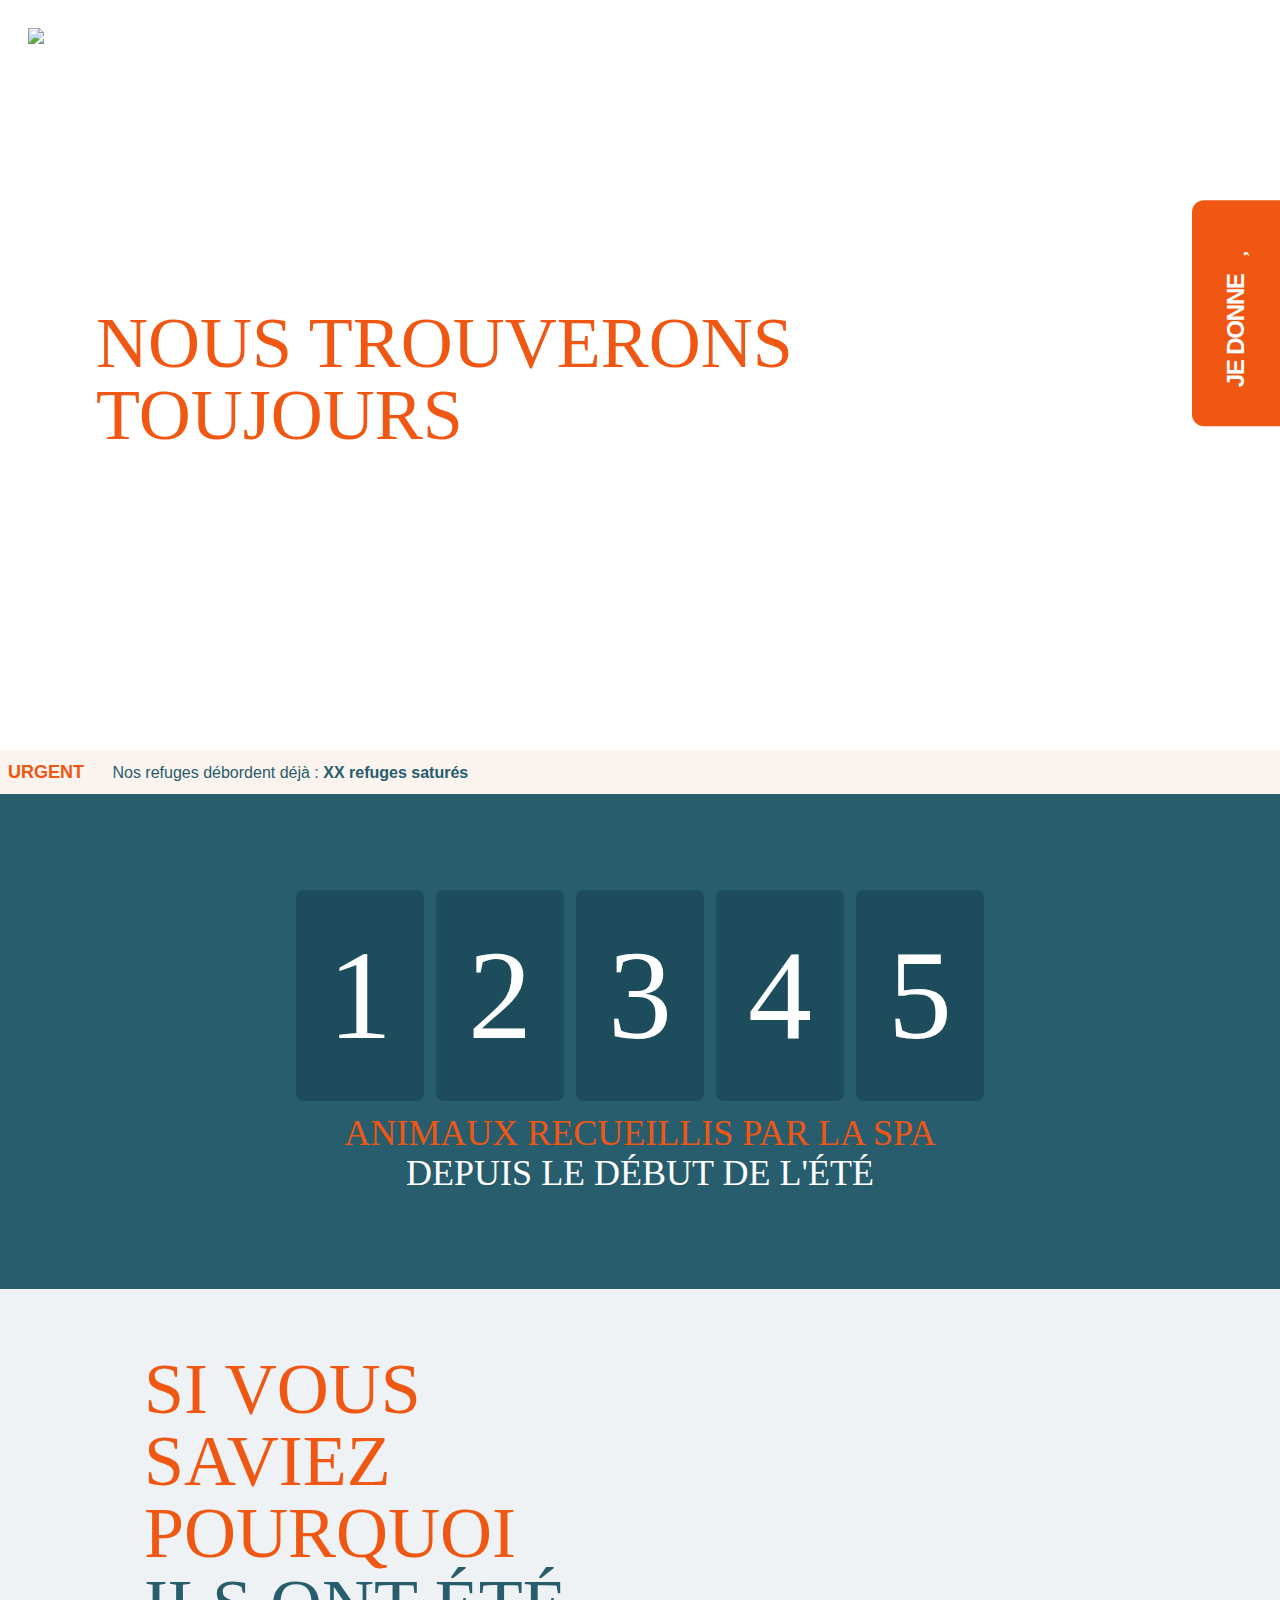
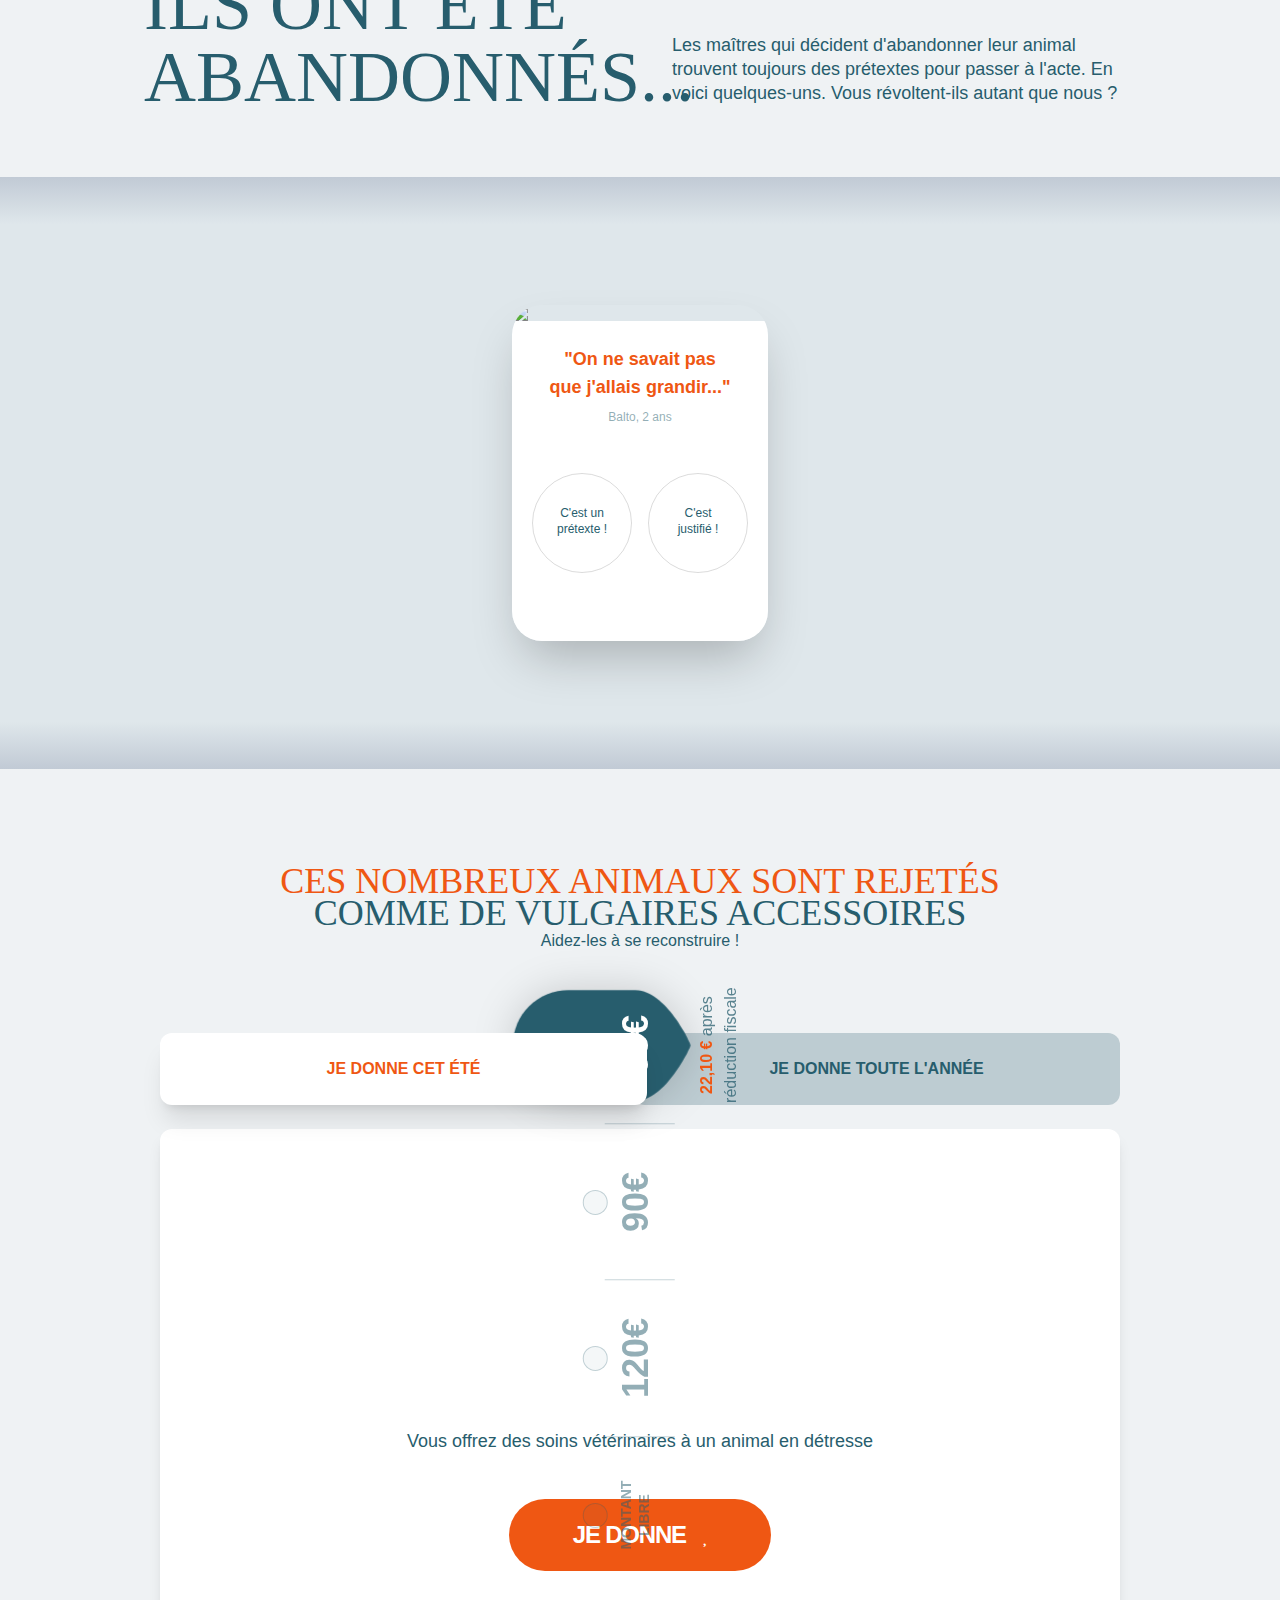
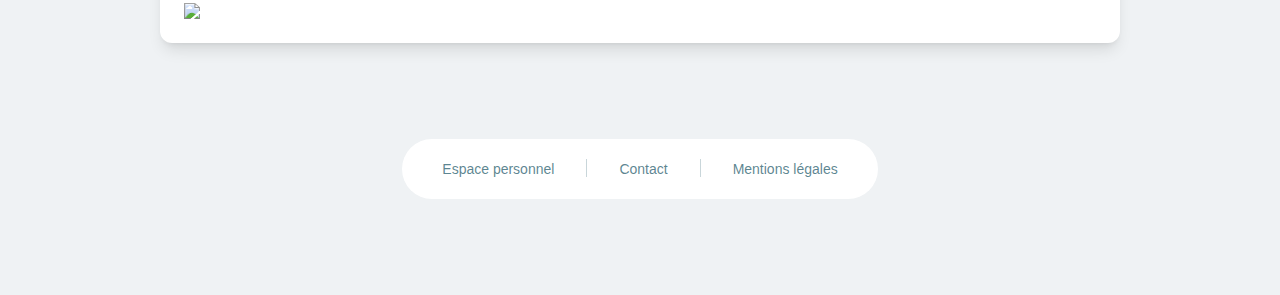
==== docs/index.html @ 30eb1ab7 "initi" ====
<!DOCTYPE html><html lang="fr"><head>
  <meta charset="utf-8">
  <title>La SPA - non à l'abandon</title>
  <base href="/stopabandon">
  <meta name="viewport" content="width=device-width, initial-scale=1">
  <meta name="description" content="« Il a grandi », « Il fait trop de bruit lorsque qu’il va dans sa litière », « il est moche »… Les maîtres qui abandonnent leur animal trouvent toujours des prétextes pour passer à l’acte. Vous révoltent-ils autant que nous ?">
  <link rel="canonical" href="https://lp.la-spa.fr/stopabandon">
  <link rel="icon" type="image/x-icon" href="stopabandon/assets/images/favicon.png">
  <!-- Google Tag Manager -->
  <script>(function(w,d,s,l,i){w[l]=w[l]||[];w[l].push({'gtm.start':
      new Date().getTime(),event:'gtm.js'});var f=d.getElementsByTagName(s)[0],
    j=d.createElement(s),dl=l!='dataLayer'?'&l='+l:'';j.async=true;j.src=
    'https://www.googletagmanager.com/gtm.js?id='+i+dl;f.parentNode.insertBefore(j,f);
  })(window,document,'script','dataLayer','GTM-5RFDKBW');</script>
  <!-- End Google Tag Manager -->
  <!-- Google Tag Manager (noscript) -->
  <noscript><iframe src="https://www.googletagmanager.com/ns.html?id=GTM-5RFDKBW"
                    height="0" width="0" style="display:none;visibility:hidden"></iframe></noscript>
  <!-- End Google Tag Manager (noscript) -->

  <link rel="preconnect" href="https://fonts.googleapis.com">
  <link rel="preconnect" href="https://fonts.gstatic.com" crossorigin="">
  <style type="text/css">@font-face{font-family:'Bebas Neue';font-style:normal;font-weight:400;font-display:swap;src:url(https://fonts.gstatic.com/s/bebasneue/v9/JTUSjIg69CK48gW7PXoo9WdhyyTh89ZNpQ.woff2) format('woff2');unicode-range:U+0100-024F, U+0259, U+1E00-1EFF, U+2020, U+20A0-20AB, U+20AD-20CF, U+2113, U+2C60-2C7F, U+A720-A7FF;}@font-face{font-family:'Bebas Neue';font-style:normal;font-weight:400;font-display:swap;src:url(https://fonts.gstatic.com/s/bebasneue/v9/JTUSjIg69CK48gW7PXoo9WlhyyTh89Y.woff2) format('woff2');unicode-range:U+0000-00FF, U+0131, U+0152-0153, U+02BB-02BC, U+02C6, U+02DA, U+02DC, U+2000-206F, U+2074, U+20AC, U+2122, U+2191, U+2193, U+2212, U+2215, U+FEFF, U+FFFD;}</style>
  <style type="text/css">@font-face{font-family:'Open Sans';font-style:normal;font-weight:400;font-stretch:100%;font-display:swap;src:url(https://fonts.gstatic.com/s/opensans/v29/memvYaGs126MiZpBA-UvWbX2vVnXBbObj2OVTSKmu0SC55K5gw.woff2) format('woff2');unicode-range:U+0460-052F, U+1C80-1C88, U+20B4, U+2DE0-2DFF, U+A640-A69F, U+FE2E-FE2F;}@font-face{font-family:'Open Sans';font-style:normal;font-weight:400;font-stretch:100%;font-display:swap;src:url(https://fonts.gstatic.com/s/opensans/v29/memvYaGs126MiZpBA-UvWbX2vVnXBbObj2OVTSumu0SC55K5gw.woff2) format('woff2');unicode-range:U+0400-045F, U+0490-0491, U+04B0-04B1, U+2116;}@font-face{font-family:'Open Sans';font-style:normal;font-weight:400;font-stretch:100%;font-display:swap;src:url(https://fonts.gstatic.com/s/opensans/v29/memvYaGs126MiZpBA-UvWbX2vVnXBbObj2OVTSOmu0SC55K5gw.woff2) format('woff2');unicode-range:U+1F00-1FFF;}@font-face{font-family:'Open Sans';font-style:normal;font-weight:400;font-stretch:100%;font-display:swap;src:url(https://fonts.gstatic.com/s/opensans/v29/memvYaGs126MiZpBA-UvWbX2vVnXBbObj2OVTSymu0SC55K5gw.woff2) format('woff2');unicode-range:U+0370-03FF;}@font-face{font-family:'Open Sans';font-style:normal;font-weight:400;font-stretch:100%;font-display:swap;src:url(https://fonts.gstatic.com/s/opensans/v29/memvYaGs126MiZpBA-UvWbX2vVnXBbObj2OVTS2mu0SC55K5gw.woff2) format('woff2');unicode-range:U+0590-05FF, U+200C-2010, U+20AA, U+25CC, U+FB1D-FB4F;}@font-face{font-family:'Open Sans';font-style:normal;font-weight:400;font-stretch:100%;font-display:swap;src:url(https://fonts.gstatic.com/s/opensans/v29/memvYaGs126MiZpBA-UvWbX2vVnXBbObj2OVTSCmu0SC55K5gw.woff2) format('woff2');unicode-range:U+0102-0103, U+0110-0111, U+0128-0129, U+0168-0169, U+01A0-01A1, U+01AF-01B0, U+1EA0-1EF9, U+20AB;}@font-face{font-family:'Open Sans';font-style:normal;font-weight:400;font-stretch:100%;font-display:swap;src:url(https://fonts.gstatic.com/s/opensans/v29/memvYaGs126MiZpBA-UvWbX2vVnXBbObj2OVTSGmu0SC55K5gw.woff2) format('woff2');unicode-range:U+0100-024F, U+0259, U+1E00-1EFF, U+2020, U+20A0-20AB, U+20AD-20CF, U+2113, U+2C60-2C7F, U+A720-A7FF;}@font-face{font-family:'Open Sans';font-style:normal;font-weight:400;font-stretch:100%;font-display:swap;src:url(https://fonts.gstatic.com/s/opensans/v29/memvYaGs126MiZpBA-UvWbX2vVnXBbObj2OVTS-mu0SC55I.woff2) format('woff2');unicode-range:U+0000-00FF, U+0131, U+0152-0153, U+02BB-02BC, U+02C6, U+02DA, U+02DC, U+2000-206F, U+2074, U+20AC, U+2122, U+2191, U+2193, U+2212, U+2215, U+FEFF, U+FFFD;}@font-face{font-family:'Open Sans';font-style:normal;font-weight:500;font-stretch:100%;font-display:swap;src:url(https://fonts.gstatic.com/s/opensans/v29/memvYaGs126MiZpBA-UvWbX2vVnXBbObj2OVTSKmu0SC55K5gw.woff2) format('woff2');unicode-range:U+0460-052F, U+1C80-1C88, U+20B4, U+2DE0-2DFF, U+A640-A69F, U+FE2E-FE2F;}@font-face{font-family:'Open Sans';font-style:normal;font-weight:500;font-stretch:100%;font-display:swap;src:url(https://fonts.gstatic.com/s/opensans/v29/memvYaGs126MiZpBA-UvWbX2vVnXBbObj2OVTSumu0SC55K5gw.woff2) format('woff2');unicode-range:U+0400-045F, U+0490-0491, U+04B0-04B1, U+2116;}@font-face{font-family:'Open Sans';font-style:normal;font-weight:500;font-stretch:100%;font-display:swap;src:url(https://fonts.gstatic.com/s/opensans/v29/memvYaGs126MiZpBA-UvWbX2vVnXBbObj2OVTSOmu0SC55K5gw.woff2) format('woff2');unicode-range:U+1F00-1FFF;}@font-face{font-family:'Open Sans';font-style:normal;font-weight:500;font-stretch:100%;font-display:swap;src:url(https://fonts.gstatic.com/s/opensans/v29/memvYaGs126MiZpBA-UvWbX2vVnXBbObj2OVTSymu0SC55K5gw.woff2) format('woff2');unicode-range:U+0370-03FF;}@font-face{font-family:'Open Sans';font-style:normal;font-weight:500;font-stretch:100%;font-display:swap;src:url(https://fonts.gstatic.com/s/opensans/v29/memvYaGs126MiZpBA-UvWbX2vVnXBbObj2OVTS2mu0SC55K5gw.woff2) format('woff2');unicode-range:U+0590-05FF, U+200C-2010, U+20AA, U+25CC, U+FB1D-FB4F;}@font-face{font-family:'Open Sans';font-style:normal;font-weight:500;font-stretch:100%;font-display:swap;src:url(https://fonts.gstatic.com/s/opensans/v29/memvYaGs126MiZpBA-UvWbX2vVnXBbObj2OVTSCmu0SC55K5gw.woff2) format('woff2');unicode-range:U+0102-0103, U+0110-0111, U+0128-0129, U+0168-0169, U+01A0-01A1, U+01AF-01B0, U+1EA0-1EF9, U+20AB;}@font-face{font-family:'Open Sans';font-style:normal;font-weight:500;font-stretch:100%;font-display:swap;src:url(https://fonts.gstatic.com/s/opensans/v29/memvYaGs126MiZpBA-UvWbX2vVnXBbObj2OVTSGmu0SC55K5gw.woff2) format('woff2');unicode-range:U+0100-024F, U+0259, U+1E00-1EFF, U+2020, U+20A0-20AB, U+20AD-20CF, U+2113, U+2C60-2C7F, U+A720-A7FF;}@font-face{font-family:'Open Sans';font-style:normal;font-weight:500;font-stretch:100%;font-display:swap;src:url(https://fonts.gstatic.com/s/opensans/v29/memvYaGs126MiZpBA-UvWbX2vVnXBbObj2OVTS-mu0SC55I.woff2) format('woff2');unicode-range:U+0000-00FF, U+0131, U+0152-0153, U+02BB-02BC, U+02C6, U+02DA, U+02DC, U+2000-206F, U+2074, U+20AC, U+2122, U+2191, U+2193, U+2212, U+2215, U+FEFF, U+FFFD;}@font-face{font-family:'Open Sans';font-style:normal;font-weight:600;font-stretch:100%;font-display:swap;src:url(https://fonts.gstatic.com/s/opensans/v29/memvYaGs126MiZpBA-UvWbX2vVnXBbObj2OVTSKmu0SC55K5gw.woff2) format('woff2');unicode-range:U+0460-052F, U+1C80-1C88, U+20B4, U+2DE0-2DFF, U+A640-A69F, U+FE2E-FE2F;}@font-face{font-family:'Open Sans';font-style:normal;font-weight:600;font-stretch:100%;font-display:swap;src:url(https://fonts.gstatic.com/s/opensans/v29/memvYaGs126MiZpBA-UvWbX2vVnXBbObj2OVTSumu0SC55K5gw.woff2) format('woff2');unicode-range:U+0400-045F, U+0490-0491, U+04B0-04B1, U+2116;}@font-face{font-family:'Open Sans';font-style:normal;font-weight:600;font-stretch:100%;font-display:swap;src:url(https://fonts.gstatic.com/s/opensans/v29/memvYaGs126MiZpBA-UvWbX2vVnXBbObj2OVTSOmu0SC55K5gw.woff2) format('woff2');unicode-range:U+1F00-1FFF;}@font-face{font-family:'Open Sans';font-style:normal;font-weight:600;font-stretch:100%;font-display:swap;src:url(https://fonts.gstatic.com/s/opensans/v29/memvYaGs126MiZpBA-UvWbX2vVnXBbObj2OVTSymu0SC55K5gw.woff2) format('woff2');unicode-range:U+0370-03FF;}@font-face{font-family:'Open Sans';font-style:normal;font-weight:600;font-stretch:100%;font-display:swap;src:url(https://fonts.gstatic.com/s/opensans/v29/memvYaGs126MiZpBA-UvWbX2vVnXBbObj2OVTS2mu0SC55K5gw.woff2) format('woff2');unicode-range:U+0590-05FF, U+200C-2010, U+20AA, U+25CC, U+FB1D-FB4F;}@font-face{font-family:'Open Sans';font-style:normal;font-weight:600;font-stretch:100%;font-display:swap;src:url(https://fonts.gstatic.com/s/opensans/v29/memvYaGs126MiZpBA-UvWbX2vVnXBbObj2OVTSCmu0SC55K5gw.woff2) format('woff2');unicode-range:U+0102-0103, U+0110-0111, U+0128-0129, U+0168-0169, U+01A0-01A1, U+01AF-01B0, U+1EA0-1EF9, U+20AB;}@font-face{font-family:'Open Sans';font-style:normal;font-weight:600;font-stretch:100%;font-display:swap;src:url(https://fonts.gstatic.com/s/opensans/v29/memvYaGs126MiZpBA-UvWbX2vVnXBbObj2OVTSGmu0SC55K5gw.woff2) format('woff2');unicode-range:U+0100-024F, U+0259, U+1E00-1EFF, U+2020, U+20A0-20AB, U+20AD-20CF, U+2113, U+2C60-2C7F, U+A720-A7FF;}@font-face{font-family:'Open Sans';font-style:normal;font-weight:600;font-stretch:100%;font-display:swap;src:url(https://fonts.gstatic.com/s/opensans/v29/memvYaGs126MiZpBA-UvWbX2vVnXBbObj2OVTS-mu0SC55I.woff2) format('woff2');unicode-range:U+0000-00FF, U+0131, U+0152-0153, U+02BB-02BC, U+02C6, U+02DA, U+02DC, U+2000-206F, U+2074, U+20AC, U+2122, U+2191, U+2193, U+2212, U+2215, U+FEFF, U+FFFD;}@font-face{font-family:'Open Sans';font-style:normal;font-weight:700;font-stretch:100%;font-display:swap;src:url(https://fonts.gstatic.com/s/opensans/v29/memvYaGs126MiZpBA-UvWbX2vVnXBbObj2OVTSKmu0SC55K5gw.woff2) format('woff2');unicode-range:U+0460-052F, U+1C80-1C88, U+20B4, U+2DE0-2DFF, U+A640-A69F, U+FE2E-FE2F;}@font-face{font-family:'Open Sans';font-style:normal;font-weight:700;font-stretch:100%;font-display:swap;src:url(https://fonts.gstatic.com/s/opensans/v29/memvYaGs126MiZpBA-UvWbX2vVnXBbObj2OVTSumu0SC55K5gw.woff2) format('woff2');unicode-range:U+0400-045F, U+0490-0491, U+04B0-04B1, U+2116;}@font-face{font-family:'Open Sans';font-style:normal;font-weight:700;font-stretch:100%;font-display:swap;src:url(https://fonts.gstatic.com/s/opensans/v29/memvYaGs126MiZpBA-UvWbX2vVnXBbObj2OVTSOmu0SC55K5gw.woff2) format('woff2');unicode-range:U+1F00-1FFF;}@font-face{font-family:'Open Sans';font-style:normal;font-weight:700;font-stretch:100%;font-display:swap;src:url(https://fonts.gstatic.com/s/opensans/v29/memvYaGs126MiZpBA-UvWbX2vVnXBbObj2OVTSymu0SC55K5gw.woff2) format('woff2');unicode-range:U+0370-03FF;}@font-face{font-family:'Open Sans';font-style:normal;font-weight:700;font-stretch:100%;font-display:swap;src:url(https://fonts.gstatic.com/s/opensans/v29/memvYaGs126MiZpBA-UvWbX2vVnXBbObj2OVTS2mu0SC55K5gw.woff2) format('woff2');unicode-range:U+0590-05FF, U+200C-2010, U+20AA, U+25CC, U+FB1D-FB4F;}@font-face{font-family:'Open Sans';font-style:normal;font-weight:700;font-stretch:100%;font-display:swap;src:url(https://fonts.gstatic.com/s/opensans/v29/memvYaGs126MiZpBA-UvWbX2vVnXBbObj2OVTSCmu0SC55K5gw.woff2) format('woff2');unicode-range:U+0102-0103, U+0110-0111, U+0128-0129, U+0168-0169, U+01A0-01A1, U+01AF-01B0, U+1EA0-1EF9, U+20AB;}@font-face{font-family:'Open Sans';font-style:normal;font-weight:700;font-stretch:100%;font-display:swap;src:url(https://fonts.gstatic.com/s/opensans/v29/memvYaGs126MiZpBA-UvWbX2vVnXBbObj2OVTSGmu0SC55K5gw.woff2) format('woff2');unicode-range:U+0100-024F, U+0259, U+1E00-1EFF, U+2020, U+20A0-20AB, U+20AD-20CF, U+2113, U+2C60-2C7F, U+A720-A7FF;}@font-face{font-family:'Open Sans';font-style:normal;font-weight:700;font-stretch:100%;font-display:swap;src:url(https://fonts.gstatic.com/s/opensans/v29/memvYaGs126MiZpBA-UvWbX2vVnXBbObj2OVTS-mu0SC55I.woff2) format('woff2');unicode-range:U+0000-00FF, U+0131, U+0152-0153, U+02BB-02BC, U+02C6, U+02DA, U+02DC, U+2000-206F, U+2074, U+20AC, U+2122, U+2191, U+2193, U+2212, U+2215, U+FEFF, U+FFFD;}</style>
  <style type="text/css">@font-face{font-family:'Material Icons';font-style:normal;font-weight:400;src:url(https://fonts.gstatic.com/s/materialicons/v128/flUhRq6tzZclQEJ-Vdg-IuiaDsNcIhQ8tQ.woff2) format('woff2');}.material-icons{font-family:'Material Icons';font-weight:normal;font-style:normal;font-size:24px;line-height:1;letter-spacing:normal;text-transform:none;display:inline-block;white-space:nowrap;word-wrap:normal;direction:ltr;-webkit-font-feature-settings:'liga';-webkit-font-smoothing:antialiased;}</style>

  <script>
    window.counterString='54321';
  </script>
<style>*,:before,:after{box-sizing:border-box;border-width:0;border-style:solid;border-color:#e5e7eb}:before,:after{--tw-content:""}html{line-height:1.5;-webkit-text-size-adjust:100%;tab-size:4;font-family:Open Sans,sans-serif}body{margin:0;line-height:inherit}*,:before,:after{--tw-translate-x:0;--tw-translate-y:0;--tw-rotate:0;--tw-skew-x:0;--tw-skew-y:0;--tw-scale-x:1;--tw-scale-y:1;--tw-pan-x: ;--tw-pan-y: ;--tw-pinch-zoom: ;--tw-scroll-snap-strictness:proximity;--tw-ordinal: ;--tw-slashed-zero: ;--tw-numeric-figure: ;--tw-numeric-spacing: ;--tw-numeric-fraction: ;--tw-ring-inset: ;--tw-ring-offset-width:0px;--tw-ring-offset-color:#fff;--tw-ring-color:rgb(59 130 246 / .5);--tw-ring-offset-shadow:0 0 #0000;--tw-ring-shadow:0 0 #0000;--tw-shadow:0 0 #0000;--tw-shadow-colored:0 0 #0000;--tw-blur: ;--tw-brightness: ;--tw-contrast: ;--tw-grayscale: ;--tw-hue-rotate: ;--tw-invert: ;--tw-saturate: ;--tw-sepia: ;--tw-drop-shadow: ;--tw-backdrop-blur: ;--tw-backdrop-brightness: ;--tw-backdrop-contrast: ;--tw-backdrop-grayscale: ;--tw-backdrop-hue-rotate: ;--tw-backdrop-invert: ;--tw-backdrop-opacity: ;--tw-backdrop-saturate: ;--tw-backdrop-sepia: }:root{--fa-font-brands:normal 400 1em/1 "Font Awesome 6 Brands"}@font-face{font-family:"Font Awesome 6 Brands";font-style:normal;font-weight:400;font-display:block;src:url(fa-brands-400.859fc3887485de84.woff2) format("woff2"),url(fa-brands-400.7fa789ab57acb632.ttf) format("truetype")}:root{--fa-font-regular:normal 400 1em/1 "Font Awesome 6 Free"}@font-face{font-family:"Font Awesome 6 Free";font-style:normal;font-weight:400;font-display:block;src:url(fa-regular-400.2ffd018f0eda6f7b.woff2) format("woff2"),url(fa-regular-400.da02cb7e372f16a2.ttf) format("truetype")}:root{--fa-font-solid:normal 900 1em/1 "Font Awesome 6 Free"}@font-face{font-family:"Font Awesome 6 Free";font-style:normal;font-weight:900;font-display:block;src:url(fa-solid-900.40ddefd79fe7af45.woff2) format("woff2"),url(fa-solid-900.3a463ec33b4fe9f7.ttf) format("truetype")}</style><style>*,:before,:after{box-sizing:border-box;border-width:0;border-style:solid;border-color:#e5e7eb}:before,:after{--tw-content:""}html{line-height:1.5;-webkit-text-size-adjust:100%;tab-size:4;font-family:Open Sans,sans-serif}body{margin:0;line-height:inherit}h1{font-size:inherit;font-weight:inherit}a{color:inherit;text-decoration:inherit}button{font-family:inherit;font-size:100%;line-height:inherit;color:inherit;margin:0;padding:0}button{text-transform:none}button{-webkit-appearance:button;background-color:transparent;background-image:none}h1{margin:0}button{cursor:pointer}img,svg{display:block;vertical-align:middle}img{max-width:100%;height:auto}*,:before,:after{--tw-translate-x:0;--tw-translate-y:0;--tw-rotate:0;--tw-skew-x:0;--tw-skew-y:0;--tw-scale-x:1;--tw-scale-y:1;--tw-pan-x: ;--tw-pan-y: ;--tw-pinch-zoom: ;--tw-scroll-snap-strictness:proximity;--tw-ordinal: ;--tw-slashed-zero: ;--tw-numeric-figure: ;--tw-numeric-spacing: ;--tw-numeric-fraction: ;--tw-ring-inset: ;--tw-ring-offset-width:0px;--tw-ring-offset-color:#fff;--tw-ring-color:rgb(59 130 246 / .5);--tw-ring-offset-shadow:0 0 #0000;--tw-ring-shadow:0 0 #0000;--tw-shadow:0 0 #0000;--tw-shadow-colored:0 0 #0000;--tw-blur: ;--tw-brightness: ;--tw-contrast: ;--tw-grayscale: ;--tw-hue-rotate: ;--tw-invert: ;--tw-saturate: ;--tw-sepia: ;--tw-drop-shadow: ;--tw-backdrop-blur: ;--tw-backdrop-brightness: ;--tw-backdrop-contrast: ;--tw-backdrop-grayscale: ;--tw-backdrop-hue-rotate: ;--tw-backdrop-invert: ;--tw-backdrop-opacity: ;--tw-backdrop-saturate: ;--tw-backdrop-sepia: }.container{width:100%}@media (min-width: 640px){.container{max-width:640px}}@media (min-width: 768px){.container{max-width:768px}}@media (min-width: 1024px){.container{max-width:1024px}}@media (min-width: 1280px){.container{max-width:1280px}}@media (min-width: 1536px){.container{max-width:1536px}}.fixed{position:fixed}.absolute{position:absolute}.relative{position:relative}.bottom-0{bottom:0px}.mx-3{margin-left:.75rem;margin-right:.75rem}.mx-5{margin-left:1.25rem;margin-right:1.25rem}.mx-auto{margin-left:auto;margin-right:auto}.mb-2{margin-bottom:.5rem}.mb-3{margin-bottom:.75rem}.mb-1{margin-bottom:.25rem}.mb-0{margin-bottom:0}.mb-5{margin-bottom:1.25rem}.mb-6{margin-bottom:1.5rem}.mb-7{margin-bottom:1.75rem}.mt-4{margin-top:1rem}.mb-8{margin-bottom:2rem}.mr-4{margin-right:1rem}.ml-1{margin-left:.25rem}.mb-12{margin-bottom:3rem}.mb-4{margin-bottom:1rem}.block{display:block}.flex{display:flex}.hidden{display:none}.h-80{height:20rem}.h-48{height:12rem}.h-1\/2{height:50%}.w-64{width:16rem}.w-full{width:100%}.w-14{width:3.5rem}.w-3\/4{width:75%}.rotate-90{--tw-rotate:90deg;transform:translate(var(--tw-translate-x),var(--tw-translate-y)) rotate(var(--tw-rotate)) skew(var(--tw-skew-x)) skewY(var(--tw-skew-y)) scaleX(var(--tw-scale-x)) scaleY(var(--tw-scale-y))}.-rotate-180{--tw-rotate:-180deg;transform:translate(var(--tw-translate-x),var(--tw-translate-y)) rotate(var(--tw-rotate)) skew(var(--tw-skew-x)) skewY(var(--tw-skew-y)) scaleX(var(--tw-scale-x)) scaleY(var(--tw-scale-y))}.-rotate-90{--tw-rotate:-90deg;transform:translate(var(--tw-translate-x),var(--tw-translate-y)) rotate(var(--tw-rotate)) skew(var(--tw-skew-x)) skewY(var(--tw-skew-y)) scaleX(var(--tw-scale-x)) scaleY(var(--tw-scale-y))}.cursor-pointer{cursor:pointer}.flex-col{flex-direction:column}.items-start{align-items:flex-start}.items-end{align-items:flex-end}.items-center{align-items:center}.justify-start{justify-content:flex-start}.justify-end{justify-content:flex-end}.justify-center{justify-content:center}.justify-between{justify-content:space-between}.gap-2{gap:.5rem}.space-x-4>:not([hidden])~:not([hidden]){--tw-space-x-reverse:0;margin-right:calc(1rem * var(--tw-space-x-reverse));margin-left:calc(1rem * calc(1 - var(--tw-space-x-reverse)))}.space-y-2>:not([hidden])~:not([hidden]){--tw-space-y-reverse:0;margin-top:calc(.5rem * calc(1 - var(--tw-space-y-reverse)));margin-bottom:calc(.5rem * var(--tw-space-y-reverse))}.self-start{align-self:flex-start}.overflow-hidden{overflow:hidden}.overflow-x-auto{overflow-x:auto}.whitespace-nowrap{white-space:nowrap}.whitespace-pre{white-space:pre}.rounded-large{border-radius:30px}.rounded-lg{border-radius:.5rem}.rounded-full{border-radius:9999px}.rounded-xl{border-radius:.75rem}.rounded-r-xl{border-top-right-radius:.75rem;border-bottom-right-radius:.75rem}.rounded-t-xl{border-top-left-radius:.75rem;border-top-right-radius:.75rem}.border{border-width:1px}.border-border\/25{border-color:#70707040}.border-blue\/25{border-color:#275d6d40}.bg-white{--tw-bg-opacity:1;background-color:rgb(255 255 255 / var(--tw-bg-opacity))}.bg-blue{--tw-bg-opacity:1;background-color:rgb(39 93 109 / var(--tw-bg-opacity))}.bg-card-section{--tw-bg-opacity:1;background-color:rgb(223 231 235 / var(--tw-bg-opacity))}.bg-counter-unit{--tw-bg-opacity:1;background-color:rgb(29 77 92 / var(--tw-bg-opacity))}.bg-why{--tw-bg-opacity:1;background-color:rgb(239 242 244 / var(--tw-bg-opacity))}.bg-blue\/25{background-color:#275d6d40}.bg-blue\/5{background-color:#275d6d0d}.bg-orange{--tw-bg-opacity:1;background-color:rgb(239 87 19 / var(--tw-bg-opacity))}.bg-banner{--tw-bg-opacity:1;background-color:rgb(251 243 238 / var(--tw-bg-opacity))}.bg-cover{background-size:cover}.bg-center{background-position:center}.bg-no-repeat{background-repeat:no-repeat}.p-5{padding:1.25rem}.p-6{padding:1.5rem}.py-6{padding-top:1.5rem;padding-bottom:1.5rem}.px-12{padding-left:3rem;padding-right:3rem}.px-6{padding-left:1.5rem;padding-right:1.5rem}.py-32{padding-top:8rem;padding-bottom:8rem}.py-24{padding-top:6rem;padding-bottom:6rem}.px-4{padding-left:1rem;padding-right:1rem}.py-3{padding-top:.75rem;padding-bottom:.75rem}.px-16{padding-left:4rem;padding-right:4rem}.py-5{padding-top:1.25rem;padding-bottom:1.25rem}.px-8{padding-left:2rem;padding-right:2rem}.py-4{padding-top:1rem;padding-bottom:1rem}.py-2{padding-top:.5rem;padding-bottom:.5rem}.py-16{padding-top:4rem;padding-bottom:4rem}.px-2{padding-left:.5rem;padding-right:.5rem}.py-12{padding-top:3rem;padding-bottom:3rem}.pt-12{padding-top:3rem}.pt-6{padding-top:1.5rem}.pt-8{padding-top:2rem}.pb-6{padding-bottom:1.5rem}.pb-24{padding-bottom:6rem}.pb-1{padding-bottom:.25rem}.pr-5{padding-right:1.25rem}.pb-4{padding-bottom:1rem}.pl-24{padding-left:6rem}.text-center{text-align:center}.align-text-bottom{vertical-align:text-bottom}.text-lg{font-size:1.125rem;line-height:1.75rem}.text-xs{font-size:.75rem;line-height:1rem}.text-2xl{font-size:1.5rem;line-height:2rem}.text-7xl{font-size:4.5rem;line-height:1}.text-4xl{font-size:2.25rem;line-height:2.5rem}.text-sm{font-size:.875rem;line-height:1.25rem}.text-5xl{font-size:3rem;line-height:1}.font-bold{font-weight:700}.font-light{font-weight:300}.font-medium{font-weight:500}.uppercase{text-transform:uppercase}.leading-3{line-height:.75rem}.leading-none{line-height:1}.leading-tight{line-height:1.25}.leading-8{line-height:2rem}.leading-10{line-height:2.5rem}.leading-6{line-height:1.5rem}.tracking-tighter{letter-spacing:-.05em}.text-orange{--tw-text-opacity:1;color:rgb(239 87 19 / var(--tw-text-opacity))}.text-border{--tw-text-opacity:1;color:rgb(112 112 112 / var(--tw-text-opacity))}.text-blue\/50{color:#275d6d80}.text-blue{--tw-text-opacity:1;color:rgb(39 93 109 / var(--tw-text-opacity))}.text-white{--tw-text-opacity:1;color:rgb(255 255 255 / var(--tw-text-opacity))}.text-blue\/75{color:#275d6dbf}.text-facebook{--tw-text-opacity:1;color:rgb(59 89 152 / var(--tw-text-opacity))}.text-twitter{--tw-text-opacity:1;color:rgb(0 172 238 / var(--tw-text-opacity))}.text-whatsapp{--tw-text-opacity:1;color:rgb(37 211 102 / var(--tw-text-opacity))}.opacity-0{opacity:0}.shadow-2xl{--tw-shadow:0 25px 50px -12px rgb(0 0 0 / .25);--tw-shadow-colored:0 25px 50px -12px var(--tw-shadow-color);box-shadow:var(--tw-ring-offset-shadow, 0 0 #0000),var(--tw-ring-shadow, 0 0 #0000),var(--tw-shadow)}.shadow-lg{--tw-shadow:0 10px 15px -3px rgb(0 0 0 / .1), 0 4px 6px -4px rgb(0 0 0 / .1);--tw-shadow-colored:0 10px 15px -3px var(--tw-shadow-color), 0 4px 6px -4px var(--tw-shadow-color);box-shadow:var(--tw-ring-offset-shadow, 0 0 #0000),var(--tw-ring-shadow, 0 0 #0000),var(--tw-shadow)}.shadow-xl{--tw-shadow:0 20px 25px -5px rgb(0 0 0 / .1), 0 8px 10px -6px rgb(0 0 0 / .1);--tw-shadow-colored:0 20px 25px -5px var(--tw-shadow-color), 0 8px 10px -6px var(--tw-shadow-color);box-shadow:var(--tw-ring-offset-shadow, 0 0 #0000),var(--tw-ring-shadow, 0 0 #0000),var(--tw-shadow)}.drop-shadow-lg{--tw-drop-shadow:drop-shadow(0 10px 8px rgb(0 0 0 / .04)) drop-shadow(0 4px 3px rgb(0 0 0 / .1));filter:var(--tw-blur) var(--tw-brightness) var(--tw-contrast) var(--tw-grayscale) var(--tw-hue-rotate) var(--tw-invert) var(--tw-saturate) var(--tw-sepia) var(--tw-drop-shadow)}.fa-solid,.fa-regular,.fa-brands{-moz-osx-font-smoothing:grayscale;-webkit-font-smoothing:antialiased;display:var(--fa-display, inline-block);font-style:normal;font-feature-settings:normal;font-variant:normal;line-height:1;text-rendering:auto}.fa-2x{font-size:2em}.fa-3x{font-size:3em}.fa-4x{font-size:4em}.fa-beat{animation-name:fa-beat;animation-delay:var(--fa-animation-delay, 0);animation-direction:var(--fa-animation-direction, normal);animation-duration:var(--fa-animation-duration, 1s);animation-iteration-count:var(--fa-animation-iteration-count, infinite);animation-timing-function:var(--fa-animation-timing, ease-in-out)}@media (prefers-reduced-motion: reduce){.fa-beat{animation-delay:-1ms;animation-duration:1ms;animation-iteration-count:1;transition-delay:0s;transition-duration:0s}}@keyframes fa-beat{0%,90%{transform:scale(1)}45%{transform:scale(var(--fa-beat-scale, 1.25))}}.fa-rotate-90{transform:rotate(90deg)}.fa-stack{display:inline-block;height:2em;line-height:2em;position:relative;vertical-align:middle;width:2.5em}.fa-stack-1x,.fa-stack-2x{left:0;position:absolute;text-align:center;width:100%;z-index:var(--fa-stack-z-index, auto)}.fa-stack-1x{line-height:inherit}.fa-stack-2x{font-size:2em}.fa-inverse{color:var(--fa-inverse, #fff)}.fa-circle:before{content:"\f111"}.fa-circle-dot:before{content:"\f192"}.fa-circle-play:before{content:"\f144"}.fa-heart:before{content:"\f004"}.fa-phone:before{content:"\f095"}.fa-share:before{content:"\f064"}:root{--fa-font-brands:normal 400 1em/1 "Font Awesome 6 Brands"}@font-face{font-family:"Font Awesome 6 Brands";font-style:normal;font-weight:400;font-display:block;src:url(fa-brands-400.859fc3887485de84.woff2) format("woff2"),url(fa-brands-400.7fa789ab57acb632.ttf) format("truetype")}.fa-brands{font-family:"Font Awesome 6 Brands";font-weight:400}.fa-facebook-f:before{content:"\f39e"}.fa-twitter:before{content:"\f099"}:root{--fa-font-regular:normal 400 1em/1 "Font Awesome 6 Free"}@font-face{font-family:"Font Awesome 6 Free";font-style:normal;font-weight:400;font-display:block;src:url(fa-regular-400.2ffd018f0eda6f7b.woff2) format("woff2"),url(fa-regular-400.da02cb7e372f16a2.ttf) format("truetype")}.fa-regular{font-family:"Font Awesome 6 Free";font-weight:400}:root{--fa-font-solid:normal 900 1em/1 "Font Awesome 6 Free"}@font-face{font-family:"Font Awesome 6 Free";font-style:normal;font-weight:900;font-display:block;src:url(fa-solid-900.40ddefd79fe7af45.woff2) format("woff2"),url(fa-solid-900.3a463ec33b4fe9f7.ttf) format("truetype")}.fa-solid{font-family:"Font Awesome 6 Free";font-weight:900}.font-bebas{font-family:Bebas Neue,cursive}.text-7xl{line-height:.9!important}@media (min-width: 768px){.md\:right-0{right:0px}.md\:mx-8{margin-left:2rem;margin-right:2rem}.md\:mb-10{margin-bottom:2.5rem}.md\:mb-20{margin-bottom:5rem}.md\:mb-0{margin-bottom:0}.md\:mb-2{margin-bottom:.5rem}.md\:block{display:block}.md\:flex{display:flex}.md\:hidden{display:none}.md\:h-full{height:100%}.md\:w-16{width:4rem}.md\:w-1\/2{width:50%}.md\:w-64{width:16rem}.md\:rotate-0{--tw-rotate:0deg;transform:translate(var(--tw-translate-x),var(--tw-translate-y)) rotate(var(--tw-rotate)) skew(var(--tw-skew-x)) skewY(var(--tw-skew-y)) scaleX(var(--tw-scale-x)) scaleY(var(--tw-scale-y))}.md\:flex-col{flex-direction:column}.md\:items-end{align-items:flex-end}.md\:justify-center{justify-content:center}.md\:gap-3{gap:.75rem}.md\:whitespace-nowrap{white-space:nowrap}.md\:p-7{padding:1.75rem}.md\:px-0{padding-left:0;padding-right:0}.md\:px-8{padding-left:2rem;padding-right:2rem}.md\:py-12{padding-top:3rem;padding-bottom:3rem}.md\:px-10{padding-left:2.5rem;padding-right:2.5rem}.md\:py-5{padding-top:1.25rem;padding-bottom:1.25rem}.md\:px-7{padding-left:1.75rem;padding-right:1.75rem}.md\:px-16{padding-left:4rem;padding-right:4rem}.md\:py-6{padding-top:1.5rem;padding-bottom:1.5rem}.md\:px-12{padding-left:3rem;padding-right:3rem}.md\:px-40{padding-left:10rem;padding-right:10rem}.md\:py-24{padding-top:6rem;padding-bottom:6rem}.md\:py-16{padding-top:4rem;padding-bottom:4rem}.md\:pl-8{padding-left:2rem}.md\:text-4xl{font-size:2.25rem;line-height:2.5rem}.md\:text-9xl{font-size:8rem;line-height:1}.md\:text-sm{font-size:.875rem;line-height:1.25rem}.md\:text-2xl{font-size:1.5rem;line-height:2rem}.md\:text-xl{font-size:1.25rem;line-height:1.75rem}.md\:text-7xl{font-size:4.5rem;line-height:1}.md\:font-bold{font-weight:700}}@media (min-width: 1024px){.lg\:px-36{padding-left:9rem;padding-right:9rem}}@media (min-width: 1280px){.xl\:w-full{width:100%}}@media (min-width: 1536px){.\32xl\:container{width:100%}@media (min-width: 640px){.\32xl\:container{max-width:640px}}@media (min-width: 768px){.\32xl\:container{max-width:768px}}@media (min-width: 1024px){.\32xl\:container{max-width:1024px}}@media (min-width: 1280px){.\32xl\:container{max-width:1280px}}@media (min-width: 1536px){.\32xl\:container{max-width:1536px}}.\32xl\:mx-auto{margin-left:auto;margin-right:auto}}</style><link rel="stylesheet" href="stopabandon/styles.a855b52943a25cdc.css" media="print" onload="this.media='all'"><noscript><link rel="stylesheet" href="stopabandon/styles.a855b52943a25cdc.css"></noscript><style ng-transition="serverApp"></style><style ng-transition="serverApp">.bg-header[_ngcontent-sc17]{background-image:url(bg-hero.d6fde23f1f4956dc.jpg);background-position:center center;background-size:cover;background-repeat:no-repeat;height:750px}.z-index-up[_ngcontent-sc17]{z-index:1100}</style><style ng-transition="serverApp">.bg-hero[_ngcontent-sc48]{background-image:linear-gradient(180deg,rgba(39,93,109,0) 0%,rgba(39,93,109,.2) 40%,rgba(39,93,109,.5) 60%,rgba(39,93,109,.95) 100%),url(bg-hero.d6fde23f1f4956dc.jpg);height:100vh}@media (min-width: 768px){.bg-hero[_ngcontent-sc48]{background-image:url(bg-hero.d6fde23f1f4956dc.jpg);height:750px}}</style><style ng-transition="serverApp">.btn-width[_ngcontent-sc49]{width:55%}.vertical-text[_ngcontent-sc49]{writing-mode:vertical-lr;transform:rotate(180deg)}@media (min-width: 768px){.top-position[_ngcontent-sc49]{top:200px}.btn-height[_ngcontent-sc49]{height:226.25px}}</style><style ng-transition="serverApp">.bg-card-section[_ngcontent-sc56]{background:linear-gradient(0deg,#c1cad5 0%,#dfe7eb 8%,#dfe7eb 50%,#dfe7eb 92%,#c1cad5 100%)}</style><style ng-transition="serverApp">.superimposed-left[_ngcontent-sc91]{width:calc(50% + 7px);margin-right:-7px}.superimposed-right[_ngcontent-sc91]{width:calc(50% + 7px);margin-left:-7px}.selected[_ngcontent-sc91]{z-index:1000}</style><style ng-transition="serverApp">.vdivider[_ngcontent-sc92]{width:1px;height:18px}</style><style ng-transition="serverApp">.circle[_ngcontent-sc55]{width:100px;height:100px;border-radius:100%;overflow:hidden}.circle.multi-line[_ngcontent-sc55]{padding-top:15px;height:100px}.bg-card-cross[_ngcontent-sc55]{background-image:url(cross.5b5ffc478f5aa368.svg)}.bg-card-heart[_ngcontent-sc55]{background-image:url(heart.f517436b28bc5ea2.svg)}</style><style ng-transition="serverApp">.vdivider[_ngcontent-sc90]{width:1px;height:70px}</style><style ng-transition="serverApp">.circle-position[_ngcontent-sc89]{margin-top:10px;margin-bottom:10px;width:85px;height:85px}svg[_ngcontent-sc89]{filter:drop-shadow(0px 0px 20px rgba(0,0,0,.16))}.option[_ngcontent-sc89]{width:25px;height:25px;margin-top:70px}.by-month[_ngcontent-sc89]{font-size:.75rem}input[_ngcontent-sc89], input[_ngcontent-sc89]:focus{background:none;width:65px;border:none;outline:none;text-align:right;padding:0;height:36px;color:#fff;font-weight:700}[_ngcontent-sc89]::-webkit-input-placeholder{text-align:center;font-weight:700}[_ngcontent-sc89]:-moz-placeholder{text-align:center;font-weight:700}[_ngcontent-sc89]::-moz-placeholder{text-align:center;font-weight:700}[_ngcontent-sc89]:-ms-input-placeholder{text-align:center;font-weight:700}input[_ngcontent-sc89]::-webkit-outer-spin-button, input[_ngcontent-sc89]::-webkit-inner-spin-button{-webkit-appearance:none;margin:0}input[type=number][_ngcontent-sc89]{-moz-appearance:textfield}</style></head>
<body>
<app-root _nghost-sc16="" ng-version="13.3.9"><router-outlet _ngcontent-sc16=""></router-outlet><app-home _nghost-sc93=""><div _ngcontent-sc93="" class="2xl:container 2xl:mx-auto"><app-header _ngcontent-sc93="" _nghost-sc17=""><div _ngcontent-sc17="" class="fixed flex justify-between items-start w-full z-index-up p-5 md:p-7"><a _ngcontent-sc17="" href="https://www.la-spa.fr/" target="_blank"><img _ngcontent-sc17="" src="stopabandon/assets/images/logo-spa.png" class="w-14 md:w-16"></a><a _ngcontent-sc17="" href="#" class="md:hidden"><i _ngcontent-sc17="" class="fa-solid fa-share fa-2x text-orange"></i></a></div></app-header><app-hero _ngcontent-sc93="" _nghost-sc48=""><div _ngcontent-sc48="" class="bg-hero bg-center bg-no-repeat bg-cover flex flex-col justify-end md:justify-center"><div _ngcontent-sc48="" class="hidden md:block w-3/4 pl-24"><div _ngcontent-sc48="" class="text-white text-2xl font-bold mb-4"> Certains chercheront toujours<br _ngcontent-sc48="">des raisons de les abandonner </div><h1 _ngcontent-sc48="" class="text-white font-medium uppercase font-bebas"><span _ngcontent-sc48="" class="text-5xl md:text-7xl"><span _ngcontent-sc48="" class="text-orange">Nous trouverons<br _ngcontent-sc48="">toujours</span> des raisons<br _ngcontent-sc48="">de les aimer </span><button _ngcontent-sc48=""><i _ngcontent-sc48="" class="fa-regular fa-circle-play fa-3x align-text-bottom"></i></button></h1></div><div _ngcontent-sc48="" class="md:hidden text-center h-1/2"><button _ngcontent-sc48="" class="mb-2"><i _ngcontent-sc48="" class="fa-regular fa-circle-play fa-4x text-white align-text-bottom"></i></button><div _ngcontent-sc48="" class="text-white text-lg font-bold mb-2"> Certains chercheront toujours<br _ngcontent-sc48="">des raisons de les abandonner </div><h1 _ngcontent-sc48="" class="text-white font-medium uppercase font-bebas text-5xl leading-10"><span _ngcontent-sc48="" class="text-orange">Nous trouverons toujours</span> des raisons<br _ngcontent-sc48="">de les aimer </h1></div></div><div _ngcontent-sc48="" class="overflow-x-auto"><div _ngcontent-sc48="" class="bg-banner whitespace-nowrap px-2 py-2"><span _ngcontent-sc48="" class="uppercase text-orange text-lg font-bold">urgent</span><i _ngcontent-sc48="" class="fa-regular fa-circle-dot fa-beat text-orange px-2"></i><span _ngcontent-sc48="" class="text-blue">Nos refuges débordent déjà : </span><span _ngcontent-sc48="" class="text-blue font-bold">XX refuges saturés</span></div></div></app-hero><div _ngcontent-sc93="" class="relative"><app-gift-fixed-button _ngcontent-sc93="" _nghost-sc49=""><div _ngcontent-sc49="" class="hidden md:block fixed bottom-0 top-position md:right-0"><div _ngcontent-sc49="" class="flex md:mb-10"><button _ngcontent-sc49="" class="flex btn-height"><div _ngcontent-sc49="" class="h-48 md:h-full bg-orange text-white uppercase text-lg md:text-2xl tracking-tighter font-bold rounded-r-xl vertical-text px-4 md:px-7"> Je donne <i _ngcontent-sc49="" class="fa-solid fa-heart fa-rotate-90 md:fa-rotate-180 pb-1"></i></div></button><div _ngcontent-sc49="" class="flex btn-height flex-col justify-center -rotate-90 md:rotate-0 text-center bg-orange px-8 drop-shadow-lg hidden"><button _ngcontent-sc49="" class="text-lg md:text-xl uppercase font-bold rounded-full px-12 py-3 md:px-16 md:py-6 mb-2 text-orange bg-white">pour l'été </button><button _ngcontent-sc49="" class="text-white text-lg md:text-xl uppercase font-bold rounded-full px-12 py-3 md:px-16 md:py-6 bg-orange">toute l'année </button></div></div><div _ngcontent-sc49="" class="hidden md:flex md:flex-col md:items-end pr-5 space-y-2"><a _ngcontent-sc49="" href="https://www.facebook.com/sharer.php?u=https://lp.la-spa.fr/stopabandon" target="_blank" class="fa-stack"><i _ngcontent-sc49="" class="fa-solid fa-circle fa-stack-2x text-facebook"></i><i _ngcontent-sc49="" class="fa-brands fa-facebook-f fa-stack-1x text-white"></i></a><a _ngcontent-sc49="" href="https://twitter.com/intent/tweet?url=https%3A%2F%2Flp.la-spa.fr%2Fstopabandon%20&amp;text=Balto,%20Sherlock,%20Avalanche%E2%80%A6%20Si%20vous%20saviez%20pourquoi%20ils%20ont%20%C3%A9t%C3%A9%20abandonn%C3%A9s%20!%20Ces%20pr%C3%A9textes%20%C3%A0%20l%E2%80%99abandon%20vous%20r%C3%A9voltent-ils%20autant%20que%20nous%20?&amp;hashtags=stopabandon%20@SPA_Officiel" target="_blank" class="fa-stack"><i _ngcontent-sc49="" class="fa-solid fa-circle fa-stack-2x text-twitter"></i><i _ngcontent-sc49="" class="fa-brands fa-twitter fa-stack-1x fa-inverse"></i></a><a _ngcontent-sc49="" href="https://api.whatsapp.com/send?text=Cet%20%C3%A9t%C3%A9,%20combats%20les%20id%C3%A9es%20re%C3%A7ues%20pour%20venir%20%C3%A0%20bout%20de%20toutes%20les%20formes%20d%27abandons%20!%20https%3A%2F%2Flp.la-spa.fr/stopabandon&amp;data-action=%27share/WhatsApp/share" target="_blank" class="fa-stack"><i _ngcontent-sc49="" class="fa-solid fa-circle fa-stack-2x text-whatsapp"></i><i _ngcontent-sc49="" class="fa-solid fa-phone fa-stack-1x fa-inverse"></i></a></div></div><div _ngcontent-sc49="" class="md:hidden fixed bottom-0 w-full flex justify-center"><div _ngcontent-sc49="" class="btn-width"><button _ngcontent-sc49="" class="bg-orange text-white uppercase text-lg tracking-tighter font-bold rounded-t-xl w-full py-4"> Je donne <i _ngcontent-sc49="" class="fa-solid fa-heart pb-1 ml-1"></i></button><div _ngcontent-sc49="" class="flex btn-height flex-col justify-center text-center bg-orange drop-shadow-lg px-4 pb-4 hidden"><button _ngcontent-sc49="" class="text-lg uppercase font-bold rounded-full px-4 py-2 mb-3 text-orange bg-white">pour l'été </button><button _ngcontent-sc49="" class="text-white text-lg uppercase font-bold rounded-full px-4 py-2 bg-orange">toute l'année </button></div></div></div></app-gift-fixed-button></div><app-counter-section _ngcontent-sc93="" _nghost-sc53=""><div _ngcontent-sc53="" appisvisible="" class="bg-blue flex flex-col items-center py-24"><app-counter _ngcontent-sc53="" class="mb-3" _nghost-sc52=""><div _ngcontent-sc52="" class="flex gap-2 md:gap-3"><app-counter-unit _ngcontent-sc52="" _nghost-sc51=""><div _ngcontent-sc51="" class="flex"><div _ngcontent-sc51="" class="bg-counter-unit rounded-lg font-bebas text-white text-7xl md:text-9xl leading-3 px-4 md:px-8 pt-8 pb-6 md:py-12">1</div></div></app-counter-unit><app-counter-unit _ngcontent-sc52="" _nghost-sc51=""><div _ngcontent-sc51="" class="flex"><div _ngcontent-sc51="" class="bg-counter-unit rounded-lg font-bebas text-white text-7xl md:text-9xl leading-3 px-4 md:px-8 pt-8 pb-6 md:py-12">2</div></div></app-counter-unit><app-counter-unit _ngcontent-sc52="" _nghost-sc51=""><div _ngcontent-sc51="" class="flex"><div _ngcontent-sc51="" class="bg-counter-unit rounded-lg font-bebas text-white text-7xl md:text-9xl leading-3 px-4 md:px-8 pt-8 pb-6 md:py-12">3</div></div></app-counter-unit><app-counter-unit _ngcontent-sc52="" _nghost-sc51=""><div _ngcontent-sc51="" class="flex"><div _ngcontent-sc51="" class="bg-counter-unit rounded-lg font-bebas text-white text-7xl md:text-9xl leading-3 px-4 md:px-8 pt-8 pb-6 md:py-12">4</div></div></app-counter-unit><app-counter-unit _ngcontent-sc52="" _nghost-sc51=""><div _ngcontent-sc51="" class="flex"><div _ngcontent-sc51="" class="bg-counter-unit rounded-lg font-bebas text-white text-7xl md:text-9xl leading-3 px-4 md:px-8 pt-8 pb-6 md:py-12">5</div></div></app-counter-unit></div><!----></app-counter><div _ngcontent-sc53="" class="text-2xl md:text-4xl text-white text-center font-bebas font-medium uppercase"><span _ngcontent-sc53="" class="block text-orange whitespace-pre md:whitespace-nowrap">animaux recueillis par la spa </span> depuis le début de l'été </div></div></app-counter-section><app-why-section _ngcontent-sc93="" _nghost-sc54=""><div _ngcontent-sc54="" class="bg-why py-12 md:py-16"><div _ngcontent-sc54="" class="container mx-auto px-12 md:px-18 lg:px-36"><div _ngcontent-sc54="" class="md:flex text-blue"><div _ngcontent-sc54="" class="md:w-1/2 text-5xl md:text-7xl font-bebas font-medium uppercase"><span _ngcontent-sc54="" class="text-orange">si vous saviez pourquoi </span>ils ont été abandonnés...</div><div _ngcontent-sc54="" class="md:w-1/2 flex items-end justify-start md:pl-8 md:mb-2"><div _ngcontent-sc54="" class="md:w-64 xl:w-full text-lg leading-6">Les maîtres qui décident d'abandonner leur animal trouvent toujours des prétextes pour passer à l'acte. En voici quelques-uns. Vous révoltent-ils autant que nous ? </div></div></div></div></div></app-why-section><app-card-section _ngcontent-sc93="" _nghost-sc56=""><div _ngcontent-sc56="" appisvisible="" class="bg-card-section flex justify-center px-6 md:px-0 py-32"><app-card _ngcontent-sc56="" _nghost-sc55=""><div _ngcontent-sc55="" class="flex space-x-8"><div _ngcontent-sc55="" class="w-92 flex flex-col shadow-2xl rounded-large overflow-hidden"><img _ngcontent-sc55="" src="stopabandon/assets/images/card1.jpg"><div _ngcontent-sc55="" class="bg-white h-80 flex flex-col items-center text-center py-6"><div _ngcontent-sc55="" class="w-64 text-center text-orange text-lg font-bold mb-2">"On ne savait pas<br _ngcontent-sc55="">que j'allais grandir..."</div><div _ngcontent-sc55="" class="text-border text-blue/50 text-xs">Balto, 2 ans</div><div _ngcontent-sc55="" class="text-center flex space-x-4 pt-12"><button _ngcontent-sc55="" class="border border-border/25 circle multi-line text-blue text-xs p-5">C'est un<br _ngcontent-sc55="">prétexte !</button><button _ngcontent-sc55="" class="border border-border/25 circle multi-line text-blue text-xs p-5">C'est<br _ngcontent-sc55="">justifié !</button></div></div></div><!----><!----><!----></div></app-card></div></app-card-section><app-gift-section _ngcontent-sc93="" _nghost-sc91=""><div _ngcontent-sc91="" class="bg-why"><div _ngcontent-sc91="" class="container mx-auto text-center px-6 md:px-12 md:px-40 py-16 md:py-24"><div _ngcontent-sc91="" class="mb-12 md:mb-20"><div _ngcontent-sc91="" class="text-4xl font-bebas text-blue font-medium uppercase leading-8 mb-2 md:mb-0"><span _ngcontent-sc91="" class="text-orange">ces nombreux animaux sont rejetés</span><br _ngcontent-sc91=""> comme de vulgaires accessoires </div><div _ngcontent-sc91="" class="text-blue">Aidez-les à se reconstruire !</div></div><div _ngcontent-sc91="" class="mb-6 flex"><button _ngcontent-sc91="" class="bg-white font-medium md:font-bold md:px-0 md:py-6 px-8 py-3 rounded-xl selected shadow-xl superimposed-left text-orange uppercase"> je donne cet été</button><button _ngcontent-sc91="" class="bg-blue/25 font-medium md:font-bold md:px-0 md:py-6 px-6 py-3 rounded-xl superimposed-right text-blue uppercase"> je donne toute l'année</button></div><app-gift-board _ngcontent-sc91="" _nghost-sc90=""><div _ngcontent-sc90="" class="bg-white rounded-xl shadow-lg p-6 flex flex-col items-center"><div _ngcontent-sc90="" class="rotate-90 flex items-center pt-6 mb-5"><app-gift-badge _ngcontent-sc90="" class="-rotate-180" _nghost-sc89=""><div _ngcontent-sc89="" class="relative flex flex-col items-center"><svg _ngcontent-sc89="" width="111" height="178" viewBox="0 0 111 178" fill="none" xmlns="http://www.w3.org/2000/svg" class="mb-1"><path _ngcontent-sc89="" d="M55.369 0C70.0538 0 84.1371 5.8335 94.5208 16.2172C104.904 26.6009 110.738 40.6842 110.738 55.369V122.394C110.738 152.973 57.208 178.079 55.369 177.763C53.53 177.447 0 152.974 0 122.394V55.369C0 40.6842 5.8335 26.6009 16.2172 16.2172C26.6009 5.8335 40.6842 0 55.369 0V0Z" fill="#275D6D"></path></svg><div _ngcontent-sc89="" class="absolute flex flex-col items-center"><div _ngcontent-sc89="" class="circle-position bg-cover bg-center bg-no-repeat rounded-full rotate-90 md:rotate-0" style="background-image:url(stopabandon/assets/images/medaillon2.jpg);"></div><!----><!----><div _ngcontent-sc89="" class="font-bold leading-none mb-0 md:rotate-0 rotate-90 text-4xl text-white"><div _ngcontent-sc89="">65<span _ngcontent-sc89="" class="text-white">€</span><!----></div><!----><!----></div><!----><!----><!----></div><div _ngcontent-sc89="" class="text-blue/75 rotate-90 md:rotate-0"><span _ngcontent-sc89="" class="text-orange font-bold">22,10 € </span>après<br _ngcontent-sc89="">réduction fiscale</div><!----><!----></div><!----></app-gift-badge><div _ngcontent-sc90="" class="hidden md:block vdivider bg-blue/25 mx-5 mb-6"></div><app-gift-badge _ngcontent-sc90="" class="-rotate-180" _nghost-sc89=""><div _ngcontent-sc89="" class="relative flex flex-col items-center"><svg _ngcontent-sc89="" width="111" height="178" viewBox="0 0 111 178" fill="none" xmlns="http://www.w3.org/2000/svg" class="mb-1 opacity-0"><path _ngcontent-sc89="" d="M55.369 0C70.0538 0 84.1371 5.8335 94.5208 16.2172C104.904 26.6009 110.738 40.6842 110.738 55.369V122.394C110.738 152.973 57.208 178.079 55.369 177.763C53.53 177.447 0 152.974 0 122.394V55.369C0 40.6842 5.8335 26.6009 16.2172 16.2172C26.6009 5.8335 40.6842 0 55.369 0V0Z" fill="#275D6D"></path></svg><div _ngcontent-sc89="" class="absolute flex flex-col items-center"><div _ngcontent-sc89="" class="circle-position bg-cover bg-center bg-no-repeat rounded-full rotate-90 md:rotate-0 opacity-0" style="background-image:url(stopabandon/assets/images/medaillon3.jpg);"></div><!----><div _ngcontent-sc89="" class="flex justify-center absolute"><div _ngcontent-sc89="" class="cursor-pointer option rounded-full bg-blue/5 border border-blue/25"></div></div><!----><!----><div _ngcontent-sc89="" class="cursor-pointer text-blue/50 text-4xl font-bold leading-none"> 90€<!----></div><!----><!----></div><div _ngcontent-sc89="" class="text-blue/75 rotate-90 md:rotate-0 opacity-0"><span _ngcontent-sc89="" class="text-orange font-bold">31,00 € </span>après<br _ngcontent-sc89="">réduction fiscale</div><!----><!----></div><!----></app-gift-badge><div _ngcontent-sc90="" class="hidden md:block vdivider bg-blue/25 mx-5 mb-6"></div><app-gift-badge _ngcontent-sc90="" class="-rotate-180" _nghost-sc89=""><div _ngcontent-sc89="" class="relative flex flex-col items-center"><svg _ngcontent-sc89="" width="111" height="178" viewBox="0 0 111 178" fill="none" xmlns="http://www.w3.org/2000/svg" class="mb-1 opacity-0"><path _ngcontent-sc89="" d="M55.369 0C70.0538 0 84.1371 5.8335 94.5208 16.2172C104.904 26.6009 110.738 40.6842 110.738 55.369V122.394C110.738 152.973 57.208 178.079 55.369 177.763C53.53 177.447 0 152.974 0 122.394V55.369C0 40.6842 5.8335 26.6009 16.2172 16.2172C26.6009 5.8335 40.6842 0 55.369 0V0Z" fill="#275D6D"></path></svg><div _ngcontent-sc89="" class="absolute flex flex-col items-center"><div _ngcontent-sc89="" class="circle-position bg-cover bg-center bg-no-repeat rounded-full rotate-90 md:rotate-0 opacity-0" style="background-image:url(stopabandon/assets/images/medaillon1.jpg);"></div><!----><div _ngcontent-sc89="" class="flex justify-center absolute"><div _ngcontent-sc89="" class="cursor-pointer option rounded-full bg-blue/5 border border-blue/25"></div></div><!----><!----><div _ngcontent-sc89="" class="cursor-pointer text-blue/50 text-4xl font-bold leading-none"> 120€<!----></div><!----><!----></div><div _ngcontent-sc89="" class="text-blue/75 rotate-90 md:rotate-0 opacity-0"><span _ngcontent-sc89="" class="text-orange font-bold">40,80 € </span>après<br _ngcontent-sc89="">réduction fiscale</div><!----><!----></div><!----></app-gift-badge><div _ngcontent-sc90="" class="hidden md:block vdivider bg-blue/25 mx-5 mb-6"></div><app-gift-badge _ngcontent-sc90="" class="-rotate-180" _nghost-sc89=""><div _ngcontent-sc89="" class="relative flex flex-col items-center"><svg _ngcontent-sc89="" width="111" height="178" viewBox="0 0 111 178" fill="none" xmlns="http://www.w3.org/2000/svg" class="mb-1 opacity-0"><path _ngcontent-sc89="" d="M55.369 0C70.0538 0 84.1371 5.8335 94.5208 16.2172C104.904 26.6009 110.738 40.6842 110.738 55.369V122.394C110.738 152.973 57.208 178.079 55.369 177.763C53.53 177.447 0 152.974 0 122.394V55.369C0 40.6842 5.8335 26.6009 16.2172 16.2172C26.6009 5.8335 40.6842 0 55.369 0V0Z" fill="#275D6D"></path></svg><div _ngcontent-sc89="" class="absolute flex flex-col items-center"><div _ngcontent-sc89="" class="circle-position bg-cover bg-center bg-no-repeat rounded-full rotate-90 md:rotate-0 opacity-0" style="background-image:url(stopabandon/assets/images/medaillon4.jpg);"></div><!----><div _ngcontent-sc89="" class="flex justify-center absolute"><div _ngcontent-sc89="" class="cursor-pointer option rounded-full bg-blue/5 border border-blue/25"></div></div><!----><!----><!----><div _ngcontent-sc89="" class="cursor-pointer text-blue/50 text-sm uppercase font-bold leading-tight"> montant<br _ngcontent-sc89="">libre </div><!----></div><!----><div _ngcontent-sc89="" class="text-blue/75 opacity-0"><span _ngcontent-sc89="" class="text-orange font-bold">00,00&nbsp;€ </span>après<br _ngcontent-sc89="">réduction fiscale</div><!----></div><!----></app-gift-badge></div><!----><div _ngcontent-sc90="" class="text-blue text-lg font-medium mb-7"> Vous offrez des soins vétérinaires à un animal en détresse </div><!----><a _ngcontent-sc90="" target="_blank" class="bg-orange text-white font-bold uppercase rounded-full px-16 py-5 mt-4 mb-8" href="https://soutenir.la-spa.fr/b?cid=274&amp;lang=fr_FR&amp;free_amount=0&amp;amount=6500&amp;frequency=once"><span _ngcontent-sc90="" class="text-2xl tracking-tighter mr-4">je donne</span><i _ngcontent-sc90="" class="fa-solid fa-heart"></i></a><!----><img _ngcontent-sc90="" src="stopabandon/assets/images/don-en-confiance.svg" class="self-start"></div></app-gift-board></div></div></app-gift-section><app-footer _ngcontent-sc93="" _nghost-sc92=""><div _ngcontent-sc92="" class="bg-why flex justify-center px-6 md:px-0 pb-24"><div _ngcontent-sc92="" class="flex bg-white rounded-full text-blue/75 text-xs md:text-sm font-light px-4 md:px-10 py-3 md:py-5"><span _ngcontent-sc92="">Espace personnel</span><div _ngcontent-sc92="" class="vdivider bg-blue/25 mx-3 md:mx-8"></div><span _ngcontent-sc92="">Contact</span><div _ngcontent-sc92="" class="vdivider bg-blue/25 mx-3 md:mx-8"></div><span _ngcontent-sc92="">Mentions légales</span></div></div></app-footer></div></app-home><!----></app-root>
<script src="stopabandon/runtime.6ea16142d7026c12.js" type="module"></script><script src="stopabandon/polyfills.e132583aab5cc2c6.js" type="module"></script><script src="stopabandon/main.01965f193f7cab55.js" type="module"></script>


</body><!-- This page was prerendered with Angular Universal --></html>
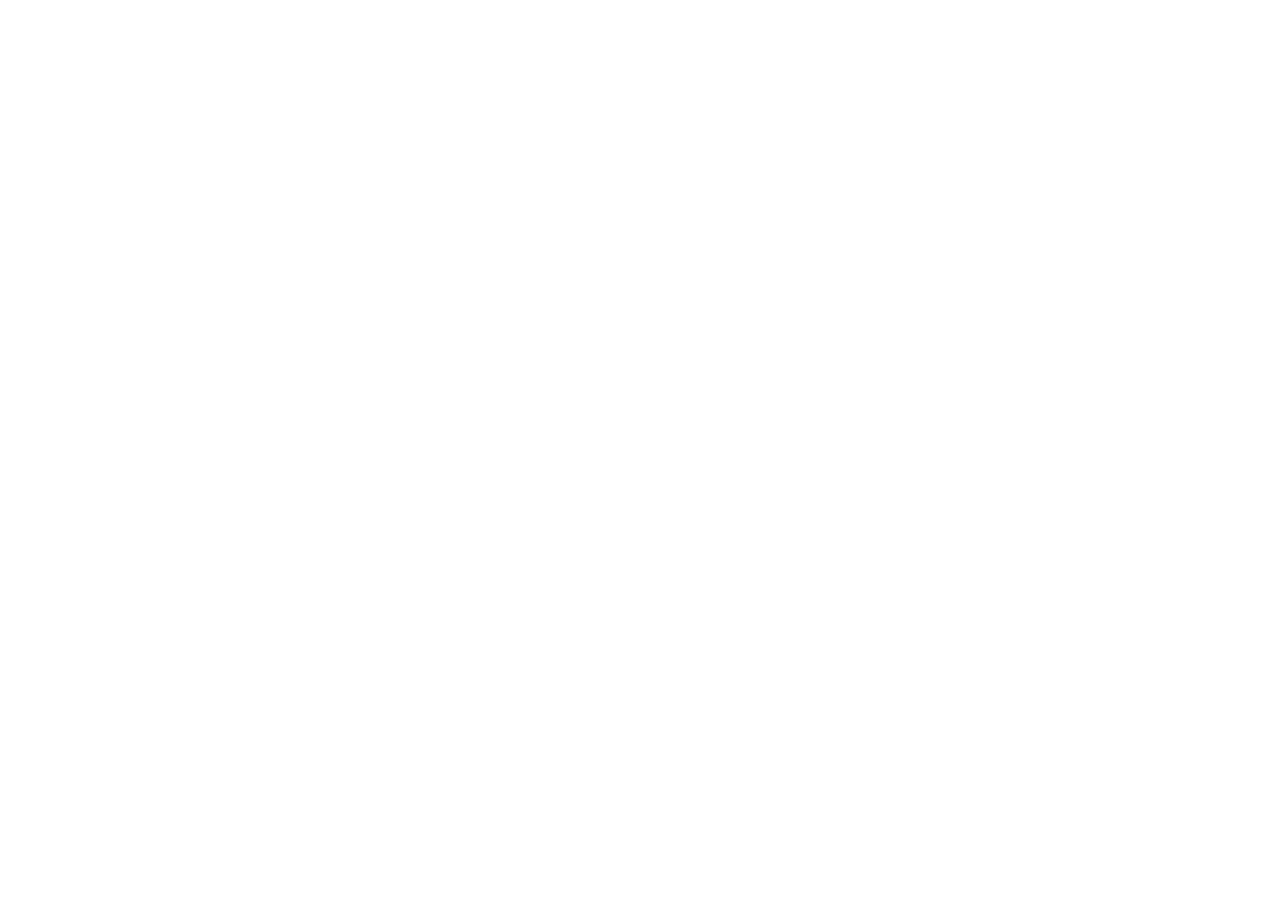
==== commit c3290ba1: "initi" ====
--- a/docs/index.html
+++ b/docs/index.html
@@ -1,11 +1,11 @@
 <!DOCTYPE html><html lang="fr"><head>
   <meta charset="utf-8">
   <title>La SPA - non à l'abandon</title>
-  <base href="/stopabandon">
+  <base href="/">
   <meta name="viewport" content="width=device-width, initial-scale=1">
   <meta name="description" content="« Il a grandi », « Il fait trop de bruit lorsque qu’il va dans sa litière », « il est moche »… Les maîtres qui abandonnent leur animal trouvent toujours des prétextes pour passer à l’acte. Vous révoltent-ils autant que nous ?">
   <link rel="canonical" href="https://lp.la-spa.fr/stopabandon">
-  <link rel="icon" type="image/x-icon" href="stopabandon/assets/images/favicon.png">
+  <link rel="icon" type="image/x-icon" href="assets/images/favicon.png">
   <!-- Google Tag Manager -->
   <script>(function(w,d,s,l,i){w[l]=w[l]||[];w[l].push({'gtm.start':
       new Date().getTime(),event:'gtm.js'});var f=d.getElementsByTagName(s)[0],
@@ -27,10 +27,10 @@
   <script>
     window.counterString='54321';
   </script>
-<style>*,:before,:after{box-sizing:border-box;border-width:0;border-style:solid;border-color:#e5e7eb}:before,:after{--tw-content:""}html{line-height:1.5;-webkit-text-size-adjust:100%;tab-size:4;font-family:Open Sans,sans-serif}body{margin:0;line-height:inherit}*,:before,:after{--tw-translate-x:0;--tw-translate-y:0;--tw-rotate:0;--tw-skew-x:0;--tw-skew-y:0;--tw-scale-x:1;--tw-scale-y:1;--tw-pan-x: ;--tw-pan-y: ;--tw-pinch-zoom: ;--tw-scroll-snap-strictness:proximity;--tw-ordinal: ;--tw-slashed-zero: ;--tw-numeric-figure: ;--tw-numeric-spacing: ;--tw-numeric-fraction: ;--tw-ring-inset: ;--tw-ring-offset-width:0px;--tw-ring-offset-color:#fff;--tw-ring-color:rgb(59 130 246 / .5);--tw-ring-offset-shadow:0 0 #0000;--tw-ring-shadow:0 0 #0000;--tw-shadow:0 0 #0000;--tw-shadow-colored:0 0 #0000;--tw-blur: ;--tw-brightness: ;--tw-contrast: ;--tw-grayscale: ;--tw-hue-rotate: ;--tw-invert: ;--tw-saturate: ;--tw-sepia: ;--tw-drop-shadow: ;--tw-backdrop-blur: ;--tw-backdrop-brightness: ;--tw-backdrop-contrast: ;--tw-backdrop-grayscale: ;--tw-backdrop-hue-rotate: ;--tw-backdrop-invert: ;--tw-backdrop-opacity: ;--tw-backdrop-saturate: ;--tw-backdrop-sepia: }:root{--fa-font-brands:normal 400 1em/1 "Font Awesome 6 Brands"}@font-face{font-family:"Font Awesome 6 Brands";font-style:normal;font-weight:400;font-display:block;src:url(fa-brands-400.859fc3887485de84.woff2) format("woff2"),url(fa-brands-400.7fa789ab57acb632.ttf) format("truetype")}:root{--fa-font-regular:normal 400 1em/1 "Font Awesome 6 Free"}@font-face{font-family:"Font Awesome 6 Free";font-style:normal;font-weight:400;font-display:block;src:url(fa-regular-400.2ffd018f0eda6f7b.woff2) format("woff2"),url(fa-regular-400.da02cb7e372f16a2.ttf) format("truetype")}:root{--fa-font-solid:normal 900 1em/1 "Font Awesome 6 Free"}@font-face{font-family:"Font Awesome 6 Free";font-style:normal;font-weight:900;font-display:block;src:url(fa-solid-900.40ddefd79fe7af45.woff2) format("woff2"),url(fa-solid-900.3a463ec33b4fe9f7.ttf) format("truetype")}</style><style>*,:before,:after{box-sizing:border-box;border-width:0;border-style:solid;border-color:#e5e7eb}:before,:after{--tw-content:""}html{line-height:1.5;-webkit-text-size-adjust:100%;tab-size:4;font-family:Open Sans,sans-serif}body{margin:0;line-height:inherit}h1{font-size:inherit;font-weight:inherit}a{color:inherit;text-decoration:inherit}button{font-family:inherit;font-size:100%;line-height:inherit;color:inherit;margin:0;padding:0}button{text-transform:none}button{-webkit-appearance:button;background-color:transparent;background-image:none}h1{margin:0}button{cursor:pointer}img,svg{display:block;vertical-align:middle}img{max-width:100%;height:auto}*,:before,:after{--tw-translate-x:0;--tw-translate-y:0;--tw-rotate:0;--tw-skew-x:0;--tw-skew-y:0;--tw-scale-x:1;--tw-scale-y:1;--tw-pan-x: ;--tw-pan-y: ;--tw-pinch-zoom: ;--tw-scroll-snap-strictness:proximity;--tw-ordinal: ;--tw-slashed-zero: ;--tw-numeric-figure: ;--tw-numeric-spacing: ;--tw-numeric-fraction: ;--tw-ring-inset: ;--tw-ring-offset-width:0px;--tw-ring-offset-color:#fff;--tw-ring-color:rgb(59 130 246 / .5);--tw-ring-offset-shadow:0 0 #0000;--tw-ring-shadow:0 0 #0000;--tw-shadow:0 0 #0000;--tw-shadow-colored:0 0 #0000;--tw-blur: ;--tw-brightness: ;--tw-contrast: ;--tw-grayscale: ;--tw-hue-rotate: ;--tw-invert: ;--tw-saturate: ;--tw-sepia: ;--tw-drop-shadow: ;--tw-backdrop-blur: ;--tw-backdrop-brightness: ;--tw-backdrop-contrast: ;--tw-backdrop-grayscale: ;--tw-backdrop-hue-rotate: ;--tw-backdrop-invert: ;--tw-backdrop-opacity: ;--tw-backdrop-saturate: ;--tw-backdrop-sepia: }.container{width:100%}@media (min-width: 640px){.container{max-width:640px}}@media (min-width: 768px){.container{max-width:768px}}@media (min-width: 1024px){.container{max-width:1024px}}@media (min-width: 1280px){.container{max-width:1280px}}@media (min-width: 1536px){.container{max-width:1536px}}.fixed{position:fixed}.absolute{position:absolute}.relative{position:relative}.bottom-0{bottom:0px}.mx-3{margin-left:.75rem;margin-right:.75rem}.mx-5{margin-left:1.25rem;margin-right:1.25rem}.mx-auto{margin-left:auto;margin-right:auto}.mb-2{margin-bottom:.5rem}.mb-3{margin-bottom:.75rem}.mb-1{margin-bottom:.25rem}.mb-0{margin-bottom:0}.mb-5{margin-bottom:1.25rem}.mb-6{margin-bottom:1.5rem}.mb-7{margin-bottom:1.75rem}.mt-4{margin-top:1rem}.mb-8{margin-bottom:2rem}.mr-4{margin-right:1rem}.ml-1{margin-left:.25rem}.mb-12{margin-bottom:3rem}.mb-4{margin-bottom:1rem}.block{display:block}.flex{display:flex}.hidden{display:none}.h-80{height:20rem}.h-48{height:12rem}.h-1\/2{height:50%}.w-64{width:16rem}.w-full{width:100%}.w-14{width:3.5rem}.w-3\/4{width:75%}.rotate-90{--tw-rotate:90deg;transform:translate(var(--tw-translate-x),var(--tw-translate-y)) rotate(var(--tw-rotate)) skew(var(--tw-skew-x)) skewY(var(--tw-skew-y)) scaleX(var(--tw-scale-x)) scaleY(var(--tw-scale-y))}.-rotate-180{--tw-rotate:-180deg;transform:translate(var(--tw-translate-x),var(--tw-translate-y)) rotate(var(--tw-rotate)) skew(var(--tw-skew-x)) skewY(var(--tw-skew-y)) scaleX(var(--tw-scale-x)) scaleY(var(--tw-scale-y))}.-rotate-90{--tw-rotate:-90deg;transform:translate(var(--tw-translate-x),var(--tw-translate-y)) rotate(var(--tw-rotate)) skew(var(--tw-skew-x)) skewY(var(--tw-skew-y)) scaleX(var(--tw-scale-x)) scaleY(var(--tw-scale-y))}.cursor-pointer{cursor:pointer}.flex-col{flex-direction:column}.items-start{align-items:flex-start}.items-end{align-items:flex-end}.items-center{align-items:center}.justify-start{justify-content:flex-start}.justify-end{justify-content:flex-end}.justify-center{justify-content:center}.justify-between{justify-content:space-between}.gap-2{gap:.5rem}.space-x-4>:not([hidden])~:not([hidden]){--tw-space-x-reverse:0;margin-right:calc(1rem * var(--tw-space-x-reverse));margin-left:calc(1rem * calc(1 - var(--tw-space-x-reverse)))}.space-y-2>:not([hidden])~:not([hidden]){--tw-space-y-reverse:0;margin-top:calc(.5rem * calc(1 - var(--tw-space-y-reverse)));margin-bottom:calc(.5rem * var(--tw-space-y-reverse))}.self-start{align-self:flex-start}.overflow-hidden{overflow:hidden}.overflow-x-auto{overflow-x:auto}.whitespace-nowrap{white-space:nowrap}.whitespace-pre{white-space:pre}.rounded-large{border-radius:30px}.rounded-lg{border-radius:.5rem}.rounded-full{border-radius:9999px}.rounded-xl{border-radius:.75rem}.rounded-r-xl{border-top-right-radius:.75rem;border-bottom-right-radius:.75rem}.rounded-t-xl{border-top-left-radius:.75rem;border-top-right-radius:.75rem}.border{border-width:1px}.border-border\/25{border-color:#70707040}.border-blue\/25{border-color:#275d6d40}.bg-white{--tw-bg-opacity:1;background-color:rgb(255 255 255 / var(--tw-bg-opacity))}.bg-blue{--tw-bg-opacity:1;background-color:rgb(39 93 109 / var(--tw-bg-opacity))}.bg-card-section{--tw-bg-opacity:1;background-color:rgb(223 231 235 / var(--tw-bg-opacity))}.bg-counter-unit{--tw-bg-opacity:1;background-color:rgb(29 77 92 / var(--tw-bg-opacity))}.bg-why{--tw-bg-opacity:1;background-color:rgb(239 242 244 / var(--tw-bg-opacity))}.bg-blue\/25{background-color:#275d6d40}.bg-blue\/5{background-color:#275d6d0d}.bg-orange{--tw-bg-opacity:1;background-color:rgb(239 87 19 / var(--tw-bg-opacity))}.bg-banner{--tw-bg-opacity:1;background-color:rgb(251 243 238 / var(--tw-bg-opacity))}.bg-cover{background-size:cover}.bg-center{background-position:center}.bg-no-repeat{background-repeat:no-repeat}.p-5{padding:1.25rem}.p-6{padding:1.5rem}.py-6{padding-top:1.5rem;padding-bottom:1.5rem}.px-12{padding-left:3rem;padding-right:3rem}.px-6{padding-left:1.5rem;padding-right:1.5rem}.py-32{padding-top:8rem;padding-bottom:8rem}.py-24{padding-top:6rem;padding-bottom:6rem}.px-4{padding-left:1rem;padding-right:1rem}.py-3{padding-top:.75rem;padding-bottom:.75rem}.px-16{padding-left:4rem;padding-right:4rem}.py-5{padding-top:1.25rem;padding-bottom:1.25rem}.px-8{padding-left:2rem;padding-right:2rem}.py-4{padding-top:1rem;padding-bottom:1rem}.py-2{padding-top:.5rem;padding-bottom:.5rem}.py-16{padding-top:4rem;padding-bottom:4rem}.px-2{padding-left:.5rem;padding-right:.5rem}.py-12{padding-top:3rem;padding-bottom:3rem}.pt-12{padding-top:3rem}.pt-6{padding-top:1.5rem}.pt-8{padding-top:2rem}.pb-6{padding-bottom:1.5rem}.pb-24{padding-bottom:6rem}.pb-1{padding-bottom:.25rem}.pr-5{padding-right:1.25rem}.pb-4{padding-bottom:1rem}.pl-24{padding-left:6rem}.text-center{text-align:center}.align-text-bottom{vertical-align:text-bottom}.text-lg{font-size:1.125rem;line-height:1.75rem}.text-xs{font-size:.75rem;line-height:1rem}.text-2xl{font-size:1.5rem;line-height:2rem}.text-7xl{font-size:4.5rem;line-height:1}.text-4xl{font-size:2.25rem;line-height:2.5rem}.text-sm{font-size:.875rem;line-height:1.25rem}.text-5xl{font-size:3rem;line-height:1}.font-bold{font-weight:700}.font-light{font-weight:300}.font-medium{font-weight:500}.uppercase{text-transform:uppercase}.leading-3{line-height:.75rem}.leading-none{line-height:1}.leading-tight{line-height:1.25}.leading-8{line-height:2rem}.leading-10{line-height:2.5rem}.leading-6{line-height:1.5rem}.tracking-tighter{letter-spacing:-.05em}.text-orange{--tw-text-opacity:1;color:rgb(239 87 19 / var(--tw-text-opacity))}.text-border{--tw-text-opacity:1;color:rgb(112 112 112 / var(--tw-text-opacity))}.text-blue\/50{color:#275d6d80}.text-blue{--tw-text-opacity:1;color:rgb(39 93 109 / var(--tw-text-opacity))}.text-white{--tw-text-opacity:1;color:rgb(255 255 255 / var(--tw-text-opacity))}.text-blue\/75{color:#275d6dbf}.text-facebook{--tw-text-opacity:1;color:rgb(59 89 152 / var(--tw-text-opacity))}.text-twitter{--tw-text-opacity:1;color:rgb(0 172 238 / var(--tw-text-opacity))}.text-whatsapp{--tw-text-opacity:1;color:rgb(37 211 102 / var(--tw-text-opacity))}.opacity-0{opacity:0}.shadow-2xl{--tw-shadow:0 25px 50px -12px rgb(0 0 0 / .25);--tw-shadow-colored:0 25px 50px -12px var(--tw-shadow-color);box-shadow:var(--tw-ring-offset-shadow, 0 0 #0000),var(--tw-ring-shadow, 0 0 #0000),var(--tw-shadow)}.shadow-lg{--tw-shadow:0 10px 15px -3px rgb(0 0 0 / .1), 0 4px 6px -4px rgb(0 0 0 / .1);--tw-shadow-colored:0 10px 15px -3px var(--tw-shadow-color), 0 4px 6px -4px var(--tw-shadow-color);box-shadow:var(--tw-ring-offset-shadow, 0 0 #0000),var(--tw-ring-shadow, 0 0 #0000),var(--tw-shadow)}.shadow-xl{--tw-shadow:0 20px 25px -5px rgb(0 0 0 / .1), 0 8px 10px -6px rgb(0 0 0 / .1);--tw-shadow-colored:0 20px 25px -5px var(--tw-shadow-color), 0 8px 10px -6px var(--tw-shadow-color);box-shadow:var(--tw-ring-offset-shadow, 0 0 #0000),var(--tw-ring-shadow, 0 0 #0000),var(--tw-shadow)}.drop-shadow-lg{--tw-drop-shadow:drop-shadow(0 10px 8px rgb(0 0 0 / .04)) drop-shadow(0 4px 3px rgb(0 0 0 / .1));filter:var(--tw-blur) var(--tw-brightness) var(--tw-contrast) var(--tw-grayscale) var(--tw-hue-rotate) var(--tw-invert) var(--tw-saturate) var(--tw-sepia) var(--tw-drop-shadow)}.fa-solid,.fa-regular,.fa-brands{-moz-osx-font-smoothing:grayscale;-webkit-font-smoothing:antialiased;display:var(--fa-display, inline-block);font-style:normal;font-feature-settings:normal;font-variant:normal;line-height:1;text-rendering:auto}.fa-2x{font-size:2em}.fa-3x{font-size:3em}.fa-4x{font-size:4em}.fa-beat{animation-name:fa-beat;animation-delay:var(--fa-animation-delay, 0);animation-direction:var(--fa-animation-direction, normal);animation-duration:var(--fa-animation-duration, 1s);animation-iteration-count:var(--fa-animation-iteration-count, infinite);animation-timing-function:var(--fa-animation-timing, ease-in-out)}@media (prefers-reduced-motion: reduce){.fa-beat{animation-delay:-1ms;animation-duration:1ms;animation-iteration-count:1;transition-delay:0s;transition-duration:0s}}@keyframes fa-beat{0%,90%{transform:scale(1)}45%{transform:scale(var(--fa-beat-scale, 1.25))}}.fa-rotate-90{transform:rotate(90deg)}.fa-stack{display:inline-block;height:2em;line-height:2em;position:relative;vertical-align:middle;width:2.5em}.fa-stack-1x,.fa-stack-2x{left:0;position:absolute;text-align:center;width:100%;z-index:var(--fa-stack-z-index, auto)}.fa-stack-1x{line-height:inherit}.fa-stack-2x{font-size:2em}.fa-inverse{color:var(--fa-inverse, #fff)}.fa-circle:before{content:"\f111"}.fa-circle-dot:before{content:"\f192"}.fa-circle-play:before{content:"\f144"}.fa-heart:before{content:"\f004"}.fa-phone:before{content:"\f095"}.fa-share:before{content:"\f064"}:root{--fa-font-brands:normal 400 1em/1 "Font Awesome 6 Brands"}@font-face{font-family:"Font Awesome 6 Brands";font-style:normal;font-weight:400;font-display:block;src:url(fa-brands-400.859fc3887485de84.woff2) format("woff2"),url(fa-brands-400.7fa789ab57acb632.ttf) format("truetype")}.fa-brands{font-family:"Font Awesome 6 Brands";font-weight:400}.fa-facebook-f:before{content:"\f39e"}.fa-twitter:before{content:"\f099"}:root{--fa-font-regular:normal 400 1em/1 "Font Awesome 6 Free"}@font-face{font-family:"Font Awesome 6 Free";font-style:normal;font-weight:400;font-display:block;src:url(fa-regular-400.2ffd018f0eda6f7b.woff2) format("woff2"),url(fa-regular-400.da02cb7e372f16a2.ttf) format("truetype")}.fa-regular{font-family:"Font Awesome 6 Free";font-weight:400}:root{--fa-font-solid:normal 900 1em/1 "Font Awesome 6 Free"}@font-face{font-family:"Font Awesome 6 Free";font-style:normal;font-weight:900;font-display:block;src:url(fa-solid-900.40ddefd79fe7af45.woff2) format("woff2"),url(fa-solid-900.3a463ec33b4fe9f7.ttf) format("truetype")}.fa-solid{font-family:"Font Awesome 6 Free";font-weight:900}.font-bebas{font-family:Bebas Neue,cursive}.text-7xl{line-height:.9!important}@media (min-width: 768px){.md\:right-0{right:0px}.md\:mx-8{margin-left:2rem;margin-right:2rem}.md\:mb-10{margin-bottom:2.5rem}.md\:mb-20{margin-bottom:5rem}.md\:mb-0{margin-bottom:0}.md\:mb-2{margin-bottom:.5rem}.md\:block{display:block}.md\:flex{display:flex}.md\:hidden{display:none}.md\:h-full{height:100%}.md\:w-16{width:4rem}.md\:w-1\/2{width:50%}.md\:w-64{width:16rem}.md\:rotate-0{--tw-rotate:0deg;transform:translate(var(--tw-translate-x),var(--tw-translate-y)) rotate(var(--tw-rotate)) skew(var(--tw-skew-x)) skewY(var(--tw-skew-y)) scaleX(var(--tw-scale-x)) scaleY(var(--tw-scale-y))}.md\:flex-col{flex-direction:column}.md\:items-end{align-items:flex-end}.md\:justify-center{justify-content:center}.md\:gap-3{gap:.75rem}.md\:whitespace-nowrap{white-space:nowrap}.md\:p-7{padding:1.75rem}.md\:px-0{padding-left:0;padding-right:0}.md\:px-8{padding-left:2rem;padding-right:2rem}.md\:py-12{padding-top:3rem;padding-bottom:3rem}.md\:px-10{padding-left:2.5rem;padding-right:2.5rem}.md\:py-5{padding-top:1.25rem;padding-bottom:1.25rem}.md\:px-7{padding-left:1.75rem;padding-right:1.75rem}.md\:px-16{padding-left:4rem;padding-right:4rem}.md\:py-6{padding-top:1.5rem;padding-bottom:1.5rem}.md\:px-12{padding-left:3rem;padding-right:3rem}.md\:px-40{padding-left:10rem;padding-right:10rem}.md\:py-24{padding-top:6rem;padding-bottom:6rem}.md\:py-16{padding-top:4rem;padding-bottom:4rem}.md\:pl-8{padding-left:2rem}.md\:text-4xl{font-size:2.25rem;line-height:2.5rem}.md\:text-9xl{font-size:8rem;line-height:1}.md\:text-sm{font-size:.875rem;line-height:1.25rem}.md\:text-2xl{font-size:1.5rem;line-height:2rem}.md\:text-xl{font-size:1.25rem;line-height:1.75rem}.md\:text-7xl{font-size:4.5rem;line-height:1}.md\:font-bold{font-weight:700}}@media (min-width: 1024px){.lg\:px-36{padding-left:9rem;padding-right:9rem}}@media (min-width: 1280px){.xl\:w-full{width:100%}}@media (min-width: 1536px){.\32xl\:container{width:100%}@media (min-width: 640px){.\32xl\:container{max-width:640px}}@media (min-width: 768px){.\32xl\:container{max-width:768px}}@media (min-width: 1024px){.\32xl\:container{max-width:1024px}}@media (min-width: 1280px){.\32xl\:container{max-width:1280px}}@media (min-width: 1536px){.\32xl\:container{max-width:1536px}}.\32xl\:mx-auto{margin-left:auto;margin-right:auto}}</style><link rel="stylesheet" href="stopabandon/styles.a855b52943a25cdc.css" media="print" onload="this.media='all'"><noscript><link rel="stylesheet" href="stopabandon/styles.a855b52943a25cdc.css"></noscript><style ng-transition="serverApp"></style><style ng-transition="serverApp">.bg-header[_ngcontent-sc17]{background-image:url(bg-hero.d6fde23f1f4956dc.jpg);background-position:center center;background-size:cover;background-repeat:no-repeat;height:750px}.z-index-up[_ngcontent-sc17]{z-index:1100}</style><style ng-transition="serverApp">.bg-hero[_ngcontent-sc48]{background-image:linear-gradient(180deg,rgba(39,93,109,0) 0%,rgba(39,93,109,.2) 40%,rgba(39,93,109,.5) 60%,rgba(39,93,109,.95) 100%),url(bg-hero.d6fde23f1f4956dc.jpg);height:100vh}@media (min-width: 768px){.bg-hero[_ngcontent-sc48]{background-image:url(bg-hero.d6fde23f1f4956dc.jpg);height:750px}}</style><style ng-transition="serverApp">.btn-width[_ngcontent-sc49]{width:55%}.vertical-text[_ngcontent-sc49]{writing-mode:vertical-lr;transform:rotate(180deg)}@media (min-width: 768px){.top-position[_ngcontent-sc49]{top:200px}.btn-height[_ngcontent-sc49]{height:226.25px}}</style><style ng-transition="serverApp">.bg-card-section[_ngcontent-sc56]{background:linear-gradient(0deg,#c1cad5 0%,#dfe7eb 8%,#dfe7eb 50%,#dfe7eb 92%,#c1cad5 100%)}</style><style ng-transition="serverApp">.superimposed-left[_ngcontent-sc91]{width:calc(50% + 7px);margin-right:-7px}.superimposed-right[_ngcontent-sc91]{width:calc(50% + 7px);margin-left:-7px}.selected[_ngcontent-sc91]{z-index:1000}</style><style ng-transition="serverApp">.vdivider[_ngcontent-sc92]{width:1px;height:18px}</style><style ng-transition="serverApp">.circle[_ngcontent-sc55]{width:100px;height:100px;border-radius:100%;overflow:hidden}.circle.multi-line[_ngcontent-sc55]{padding-top:15px;height:100px}.bg-card-cross[_ngcontent-sc55]{background-image:url(cross.5b5ffc478f5aa368.svg)}.bg-card-heart[_ngcontent-sc55]{background-image:url(heart.f517436b28bc5ea2.svg)}</style><style ng-transition="serverApp">.vdivider[_ngcontent-sc90]{width:1px;height:70px}</style><style ng-transition="serverApp">.circle-position[_ngcontent-sc89]{margin-top:10px;margin-bottom:10px;width:85px;height:85px}svg[_ngcontent-sc89]{filter:drop-shadow(0px 0px 20px rgba(0,0,0,.16))}.option[_ngcontent-sc89]{width:25px;height:25px;margin-top:70px}.by-month[_ngcontent-sc89]{font-size:.75rem}input[_ngcontent-sc89], input[_ngcontent-sc89]:focus{background:none;width:65px;border:none;outline:none;text-align:right;padding:0;height:36px;color:#fff;font-weight:700}[_ngcontent-sc89]::-webkit-input-placeholder{text-align:center;font-weight:700}[_ngcontent-sc89]:-moz-placeholder{text-align:center;font-weight:700}[_ngcontent-sc89]::-moz-placeholder{text-align:center;font-weight:700}[_ngcontent-sc89]:-ms-input-placeholder{text-align:center;font-weight:700}input[_ngcontent-sc89]::-webkit-outer-spin-button, input[_ngcontent-sc89]::-webkit-inner-spin-button{-webkit-appearance:none;margin:0}input[type=number][_ngcontent-sc89]{-moz-appearance:textfield}</style></head>
+<style>*,:before,:after{box-sizing:border-box;border-width:0;border-style:solid;border-color:#e5e7eb}:before,:after{--tw-content:""}html{line-height:1.5;-webkit-text-size-adjust:100%;tab-size:4;font-family:Open Sans,sans-serif}body{margin:0;line-height:inherit}*,:before,:after{--tw-translate-x:0;--tw-translate-y:0;--tw-rotate:0;--tw-skew-x:0;--tw-skew-y:0;--tw-scale-x:1;--tw-scale-y:1;--tw-pan-x: ;--tw-pan-y: ;--tw-pinch-zoom: ;--tw-scroll-snap-strictness:proximity;--tw-ordinal: ;--tw-slashed-zero: ;--tw-numeric-figure: ;--tw-numeric-spacing: ;--tw-numeric-fraction: ;--tw-ring-inset: ;--tw-ring-offset-width:0px;--tw-ring-offset-color:#fff;--tw-ring-color:rgb(59 130 246 / .5);--tw-ring-offset-shadow:0 0 #0000;--tw-ring-shadow:0 0 #0000;--tw-shadow:0 0 #0000;--tw-shadow-colored:0 0 #0000;--tw-blur: ;--tw-brightness: ;--tw-contrast: ;--tw-grayscale: ;--tw-hue-rotate: ;--tw-invert: ;--tw-saturate: ;--tw-sepia: ;--tw-drop-shadow: ;--tw-backdrop-blur: ;--tw-backdrop-brightness: ;--tw-backdrop-contrast: ;--tw-backdrop-grayscale: ;--tw-backdrop-hue-rotate: ;--tw-backdrop-invert: ;--tw-backdrop-opacity: ;--tw-backdrop-saturate: ;--tw-backdrop-sepia: }:root{--fa-font-brands:normal 400 1em/1 "Font Awesome 6 Brands"}@font-face{font-family:"Font Awesome 6 Brands";font-style:normal;font-weight:400;font-display:block;src:url(fa-brands-400.859fc3887485de84.woff2) format("woff2"),url(fa-brands-400.7fa789ab57acb632.ttf) format("truetype")}:root{--fa-font-regular:normal 400 1em/1 "Font Awesome 6 Free"}@font-face{font-family:"Font Awesome 6 Free";font-style:normal;font-weight:400;font-display:block;src:url(fa-regular-400.2ffd018f0eda6f7b.woff2) format("woff2"),url(fa-regular-400.da02cb7e372f16a2.ttf) format("truetype")}:root{--fa-font-solid:normal 900 1em/1 "Font Awesome 6 Free"}@font-face{font-family:"Font Awesome 6 Free";font-style:normal;font-weight:900;font-display:block;src:url(fa-solid-900.40ddefd79fe7af45.woff2) format("woff2"),url(fa-solid-900.3a463ec33b4fe9f7.ttf) format("truetype")}</style><style>*,:before,:after{box-sizing:border-box;border-width:0;border-style:solid;border-color:#e5e7eb}:before,:after{--tw-content:""}html{line-height:1.5;-webkit-text-size-adjust:100%;tab-size:4;font-family:Open Sans,sans-serif}body{margin:0;line-height:inherit}*,:before,:after{--tw-translate-x:0;--tw-translate-y:0;--tw-rotate:0;--tw-skew-x:0;--tw-skew-y:0;--tw-scale-x:1;--tw-scale-y:1;--tw-pan-x: ;--tw-pan-y: ;--tw-pinch-zoom: ;--tw-scroll-snap-strictness:proximity;--tw-ordinal: ;--tw-slashed-zero: ;--tw-numeric-figure: ;--tw-numeric-spacing: ;--tw-numeric-fraction: ;--tw-ring-inset: ;--tw-ring-offset-width:0px;--tw-ring-offset-color:#fff;--tw-ring-color:rgb(59 130 246 / .5);--tw-ring-offset-shadow:0 0 #0000;--tw-ring-shadow:0 0 #0000;--tw-shadow:0 0 #0000;--tw-shadow-colored:0 0 #0000;--tw-blur: ;--tw-brightness: ;--tw-contrast: ;--tw-grayscale: ;--tw-hue-rotate: ;--tw-invert: ;--tw-saturate: ;--tw-sepia: ;--tw-drop-shadow: ;--tw-backdrop-blur: ;--tw-backdrop-brightness: ;--tw-backdrop-contrast: ;--tw-backdrop-grayscale: ;--tw-backdrop-hue-rotate: ;--tw-backdrop-invert: ;--tw-backdrop-opacity: ;--tw-backdrop-saturate: ;--tw-backdrop-sepia: }:root{--fa-font-brands:normal 400 1em/1 "Font Awesome 6 Brands"}@font-face{font-family:"Font Awesome 6 Brands";font-style:normal;font-weight:400;font-display:block;src:url(fa-brands-400.859fc3887485de84.woff2) format("woff2"),url(fa-brands-400.7fa789ab57acb632.ttf) format("truetype")}:root{--fa-font-regular:normal 400 1em/1 "Font Awesome 6 Free"}@font-face{font-family:"Font Awesome 6 Free";font-style:normal;font-weight:400;font-display:block;src:url(fa-regular-400.2ffd018f0eda6f7b.woff2) format("woff2"),url(fa-regular-400.da02cb7e372f16a2.ttf) format("truetype")}:root{--fa-font-solid:normal 900 1em/1 "Font Awesome 6 Free"}@font-face{font-family:"Font Awesome 6 Free";font-style:normal;font-weight:900;font-display:block;src:url(fa-solid-900.40ddefd79fe7af45.woff2) format("woff2"),url(fa-solid-900.3a463ec33b4fe9f7.ttf) format("truetype")}</style><link rel="stylesheet" href="styles.a855b52943a25cdc.css" media="print" onload="this.media='all'"><noscript><link rel="stylesheet" href="styles.a855b52943a25cdc.css"></noscript><style ng-transition="serverApp"></style></head>
 <body>
-<app-root _nghost-sc16="" ng-version="13.3.9"><router-outlet _ngcontent-sc16=""></router-outlet><app-home _nghost-sc93=""><div _ngcontent-sc93="" class="2xl:container 2xl:mx-auto"><app-header _ngcontent-sc93="" _nghost-sc17=""><div _ngcontent-sc17="" class="fixed flex justify-between items-start w-full z-index-up p-5 md:p-7"><a _ngcontent-sc17="" href="https://www.la-spa.fr/" target="_blank"><img _ngcontent-sc17="" src="stopabandon/assets/images/logo-spa.png" class="w-14 md:w-16"></a><a _ngcontent-sc17="" href="#" class="md:hidden"><i _ngcontent-sc17="" class="fa-solid fa-share fa-2x text-orange"></i></a></div></app-header><app-hero _ngcontent-sc93="" _nghost-sc48=""><div _ngcontent-sc48="" class="bg-hero bg-center bg-no-repeat bg-cover flex flex-col justify-end md:justify-center"><div _ngcontent-sc48="" class="hidden md:block w-3/4 pl-24"><div _ngcontent-sc48="" class="text-white text-2xl font-bold mb-4"> Certains chercheront toujours<br _ngcontent-sc48="">des raisons de les abandonner </div><h1 _ngcontent-sc48="" class="text-white font-medium uppercase font-bebas"><span _ngcontent-sc48="" class="text-5xl md:text-7xl"><span _ngcontent-sc48="" class="text-orange">Nous trouverons<br _ngcontent-sc48="">toujours</span> des raisons<br _ngcontent-sc48="">de les aimer </span><button _ngcontent-sc48=""><i _ngcontent-sc48="" class="fa-regular fa-circle-play fa-3x align-text-bottom"></i></button></h1></div><div _ngcontent-sc48="" class="md:hidden text-center h-1/2"><button _ngcontent-sc48="" class="mb-2"><i _ngcontent-sc48="" class="fa-regular fa-circle-play fa-4x text-white align-text-bottom"></i></button><div _ngcontent-sc48="" class="text-white text-lg font-bold mb-2"> Certains chercheront toujours<br _ngcontent-sc48="">des raisons de les abandonner </div><h1 _ngcontent-sc48="" class="text-white font-medium uppercase font-bebas text-5xl leading-10"><span _ngcontent-sc48="" class="text-orange">Nous trouverons toujours</span> des raisons<br _ngcontent-sc48="">de les aimer </h1></div></div><div _ngcontent-sc48="" class="overflow-x-auto"><div _ngcontent-sc48="" class="bg-banner whitespace-nowrap px-2 py-2"><span _ngcontent-sc48="" class="uppercase text-orange text-lg font-bold">urgent</span><i _ngcontent-sc48="" class="fa-regular fa-circle-dot fa-beat text-orange px-2"></i><span _ngcontent-sc48="" class="text-blue">Nos refuges débordent déjà : </span><span _ngcontent-sc48="" class="text-blue font-bold">XX refuges saturés</span></div></div></app-hero><div _ngcontent-sc93="" class="relative"><app-gift-fixed-button _ngcontent-sc93="" _nghost-sc49=""><div _ngcontent-sc49="" class="hidden md:block fixed bottom-0 top-position md:right-0"><div _ngcontent-sc49="" class="flex md:mb-10"><button _ngcontent-sc49="" class="flex btn-height"><div _ngcontent-sc49="" class="h-48 md:h-full bg-orange text-white uppercase text-lg md:text-2xl tracking-tighter font-bold rounded-r-xl vertical-text px-4 md:px-7"> Je donne <i _ngcontent-sc49="" class="fa-solid fa-heart fa-rotate-90 md:fa-rotate-180 pb-1"></i></div></button><div _ngcontent-sc49="" class="flex btn-height flex-col justify-center -rotate-90 md:rotate-0 text-center bg-orange px-8 drop-shadow-lg hidden"><button _ngcontent-sc49="" class="text-lg md:text-xl uppercase font-bold rounded-full px-12 py-3 md:px-16 md:py-6 mb-2 text-orange bg-white">pour l'été </button><button _ngcontent-sc49="" class="text-white text-lg md:text-xl uppercase font-bold rounded-full px-12 py-3 md:px-16 md:py-6 bg-orange">toute l'année </button></div></div><div _ngcontent-sc49="" class="hidden md:flex md:flex-col md:items-end pr-5 space-y-2"><a _ngcontent-sc49="" href="https://www.facebook.com/sharer.php?u=https://lp.la-spa.fr/stopabandon" target="_blank" class="fa-stack"><i _ngcontent-sc49="" class="fa-solid fa-circle fa-stack-2x text-facebook"></i><i _ngcontent-sc49="" class="fa-brands fa-facebook-f fa-stack-1x text-white"></i></a><a _ngcontent-sc49="" href="https://twitter.com/intent/tweet?url=https%3A%2F%2Flp.la-spa.fr%2Fstopabandon%20&amp;text=Balto,%20Sherlock,%20Avalanche%E2%80%A6%20Si%20vous%20saviez%20pourquoi%20ils%20ont%20%C3%A9t%C3%A9%20abandonn%C3%A9s%20!%20Ces%20pr%C3%A9textes%20%C3%A0%20l%E2%80%99abandon%20vous%20r%C3%A9voltent-ils%20autant%20que%20nous%20?&amp;hashtags=stopabandon%20@SPA_Officiel" target="_blank" class="fa-stack"><i _ngcontent-sc49="" class="fa-solid fa-circle fa-stack-2x text-twitter"></i><i _ngcontent-sc49="" class="fa-brands fa-twitter fa-stack-1x fa-inverse"></i></a><a _ngcontent-sc49="" href="https://api.whatsapp.com/send?text=Cet%20%C3%A9t%C3%A9,%20combats%20les%20id%C3%A9es%20re%C3%A7ues%20pour%20venir%20%C3%A0%20bout%20de%20toutes%20les%20formes%20d%27abandons%20!%20https%3A%2F%2Flp.la-spa.fr/stopabandon&amp;data-action=%27share/WhatsApp/share" target="_blank" class="fa-stack"><i _ngcontent-sc49="" class="fa-solid fa-circle fa-stack-2x text-whatsapp"></i><i _ngcontent-sc49="" class="fa-solid fa-phone fa-stack-1x fa-inverse"></i></a></div></div><div _ngcontent-sc49="" class="md:hidden fixed bottom-0 w-full flex justify-center"><div _ngcontent-sc49="" class="btn-width"><button _ngcontent-sc49="" class="bg-orange text-white uppercase text-lg tracking-tighter font-bold rounded-t-xl w-full py-4"> Je donne <i _ngcontent-sc49="" class="fa-solid fa-heart pb-1 ml-1"></i></button><div _ngcontent-sc49="" class="flex btn-height flex-col justify-center text-center bg-orange drop-shadow-lg px-4 pb-4 hidden"><button _ngcontent-sc49="" class="text-lg uppercase font-bold rounded-full px-4 py-2 mb-3 text-orange bg-white">pour l'été </button><button _ngcontent-sc49="" class="text-white text-lg uppercase font-bold rounded-full px-4 py-2 bg-orange">toute l'année </button></div></div></div></app-gift-fixed-button></div><app-counter-section _ngcontent-sc93="" _nghost-sc53=""><div _ngcontent-sc53="" appisvisible="" class="bg-blue flex flex-col items-center py-24"><app-counter _ngcontent-sc53="" class="mb-3" _nghost-sc52=""><div _ngcontent-sc52="" class="flex gap-2 md:gap-3"><app-counter-unit _ngcontent-sc52="" _nghost-sc51=""><div _ngcontent-sc51="" class="flex"><div _ngcontent-sc51="" class="bg-counter-unit rounded-lg font-bebas text-white text-7xl md:text-9xl leading-3 px-4 md:px-8 pt-8 pb-6 md:py-12">1</div></div></app-counter-unit><app-counter-unit _ngcontent-sc52="" _nghost-sc51=""><div _ngcontent-sc51="" class="flex"><div _ngcontent-sc51="" class="bg-counter-unit rounded-lg font-bebas text-white text-7xl md:text-9xl leading-3 px-4 md:px-8 pt-8 pb-6 md:py-12">2</div></div></app-counter-unit><app-counter-unit _ngcontent-sc52="" _nghost-sc51=""><div _ngcontent-sc51="" class="flex"><div _ngcontent-sc51="" class="bg-counter-unit rounded-lg font-bebas text-white text-7xl md:text-9xl leading-3 px-4 md:px-8 pt-8 pb-6 md:py-12">3</div></div></app-counter-unit><app-counter-unit _ngcontent-sc52="" _nghost-sc51=""><div _ngcontent-sc51="" class="flex"><div _ngcontent-sc51="" class="bg-counter-unit rounded-lg font-bebas text-white text-7xl md:text-9xl leading-3 px-4 md:px-8 pt-8 pb-6 md:py-12">4</div></div></app-counter-unit><app-counter-unit _ngcontent-sc52="" _nghost-sc51=""><div _ngcontent-sc51="" class="flex"><div _ngcontent-sc51="" class="bg-counter-unit rounded-lg font-bebas text-white text-7xl md:text-9xl leading-3 px-4 md:px-8 pt-8 pb-6 md:py-12">5</div></div></app-counter-unit></div><!----></app-counter><div _ngcontent-sc53="" class="text-2xl md:text-4xl text-white text-center font-bebas font-medium uppercase"><span _ngcontent-sc53="" class="block text-orange whitespace-pre md:whitespace-nowrap">animaux recueillis par la spa </span> depuis le début de l'été </div></div></app-counter-section><app-why-section _ngcontent-sc93="" _nghost-sc54=""><div _ngcontent-sc54="" class="bg-why py-12 md:py-16"><div _ngcontent-sc54="" class="container mx-auto px-12 md:px-18 lg:px-36"><div _ngcontent-sc54="" class="md:flex text-blue"><div _ngcontent-sc54="" class="md:w-1/2 text-5xl md:text-7xl font-bebas font-medium uppercase"><span _ngcontent-sc54="" class="text-orange">si vous saviez pourquoi </span>ils ont été abandonnés...</div><div _ngcontent-sc54="" class="md:w-1/2 flex items-end justify-start md:pl-8 md:mb-2"><div _ngcontent-sc54="" class="md:w-64 xl:w-full text-lg leading-6">Les maîtres qui décident d'abandonner leur animal trouvent toujours des prétextes pour passer à l'acte. En voici quelques-uns. Vous révoltent-ils autant que nous ? </div></div></div></div></div></app-why-section><app-card-section _ngcontent-sc93="" _nghost-sc56=""><div _ngcontent-sc56="" appisvisible="" class="bg-card-section flex justify-center px-6 md:px-0 py-32"><app-card _ngcontent-sc56="" _nghost-sc55=""><div _ngcontent-sc55="" class="flex space-x-8"><div _ngcontent-sc55="" class="w-92 flex flex-col shadow-2xl rounded-large overflow-hidden"><img _ngcontent-sc55="" src="stopabandon/assets/images/card1.jpg"><div _ngcontent-sc55="" class="bg-white h-80 flex flex-col items-center text-center py-6"><div _ngcontent-sc55="" class="w-64 text-center text-orange text-lg font-bold mb-2">"On ne savait pas<br _ngcontent-sc55="">que j'allais grandir..."</div><div _ngcontent-sc55="" class="text-border text-blue/50 text-xs">Balto, 2 ans</div><div _ngcontent-sc55="" class="text-center flex space-x-4 pt-12"><button _ngcontent-sc55="" class="border border-border/25 circle multi-line text-blue text-xs p-5">C'est un<br _ngcontent-sc55="">prétexte !</button><button _ngcontent-sc55="" class="border border-border/25 circle multi-line text-blue text-xs p-5">C'est<br _ngcontent-sc55="">justifié !</button></div></div></div><!----><!----><!----></div></app-card></div></app-card-section><app-gift-section _ngcontent-sc93="" _nghost-sc91=""><div _ngcontent-sc91="" class="bg-why"><div _ngcontent-sc91="" class="container mx-auto text-center px-6 md:px-12 md:px-40 py-16 md:py-24"><div _ngcontent-sc91="" class="mb-12 md:mb-20"><div _ngcontent-sc91="" class="text-4xl font-bebas text-blue font-medium uppercase leading-8 mb-2 md:mb-0"><span _ngcontent-sc91="" class="text-orange">ces nombreux animaux sont rejetés</span><br _ngcontent-sc91=""> comme de vulgaires accessoires </div><div _ngcontent-sc91="" class="text-blue">Aidez-les à se reconstruire !</div></div><div _ngcontent-sc91="" class="mb-6 flex"><button _ngcontent-sc91="" class="bg-white font-medium md:font-bold md:px-0 md:py-6 px-8 py-3 rounded-xl selected shadow-xl superimposed-left text-orange uppercase"> je donne cet été</button><button _ngcontent-sc91="" class="bg-blue/25 font-medium md:font-bold md:px-0 md:py-6 px-6 py-3 rounded-xl superimposed-right text-blue uppercase"> je donne toute l'année</button></div><app-gift-board _ngcontent-sc91="" _nghost-sc90=""><div _ngcontent-sc90="" class="bg-white rounded-xl shadow-lg p-6 flex flex-col items-center"><div _ngcontent-sc90="" class="rotate-90 flex items-center pt-6 mb-5"><app-gift-badge _ngcontent-sc90="" class="-rotate-180" _nghost-sc89=""><div _ngcontent-sc89="" class="relative flex flex-col items-center"><svg _ngcontent-sc89="" width="111" height="178" viewBox="0 0 111 178" fill="none" xmlns="http://www.w3.org/2000/svg" class="mb-1"><path _ngcontent-sc89="" d="M55.369 0C70.0538 0 84.1371 5.8335 94.5208 16.2172C104.904 26.6009 110.738 40.6842 110.738 55.369V122.394C110.738 152.973 57.208 178.079 55.369 177.763C53.53 177.447 0 152.974 0 122.394V55.369C0 40.6842 5.8335 26.6009 16.2172 16.2172C26.6009 5.8335 40.6842 0 55.369 0V0Z" fill="#275D6D"></path></svg><div _ngcontent-sc89="" class="absolute flex flex-col items-center"><div _ngcontent-sc89="" class="circle-position bg-cover bg-center bg-no-repeat rounded-full rotate-90 md:rotate-0" style="background-image:url(stopabandon/assets/images/medaillon2.jpg);"></div><!----><!----><div _ngcontent-sc89="" class="font-bold leading-none mb-0 md:rotate-0 rotate-90 text-4xl text-white"><div _ngcontent-sc89="">65<span _ngcontent-sc89="" class="text-white">€</span><!----></div><!----><!----></div><!----><!----><!----></div><div _ngcontent-sc89="" class="text-blue/75 rotate-90 md:rotate-0"><span _ngcontent-sc89="" class="text-orange font-bold">22,10 € </span>après<br _ngcontent-sc89="">réduction fiscale</div><!----><!----></div><!----></app-gift-badge><div _ngcontent-sc90="" class="hidden md:block vdivider bg-blue/25 mx-5 mb-6"></div><app-gift-badge _ngcontent-sc90="" class="-rotate-180" _nghost-sc89=""><div _ngcontent-sc89="" class="relative flex flex-col items-center"><svg _ngcontent-sc89="" width="111" height="178" viewBox="0 0 111 178" fill="none" xmlns="http://www.w3.org/2000/svg" class="mb-1 opacity-0"><path _ngcontent-sc89="" d="M55.369 0C70.0538 0 84.1371 5.8335 94.5208 16.2172C104.904 26.6009 110.738 40.6842 110.738 55.369V122.394C110.738 152.973 57.208 178.079 55.369 177.763C53.53 177.447 0 152.974 0 122.394V55.369C0 40.6842 5.8335 26.6009 16.2172 16.2172C26.6009 5.8335 40.6842 0 55.369 0V0Z" fill="#275D6D"></path></svg><div _ngcontent-sc89="" class="absolute flex flex-col items-center"><div _ngcontent-sc89="" class="circle-position bg-cover bg-center bg-no-repeat rounded-full rotate-90 md:rotate-0 opacity-0" style="background-image:url(stopabandon/assets/images/medaillon3.jpg);"></div><!----><div _ngcontent-sc89="" class="flex justify-center absolute"><div _ngcontent-sc89="" class="cursor-pointer option rounded-full bg-blue/5 border border-blue/25"></div></div><!----><!----><div _ngcontent-sc89="" class="cursor-pointer text-blue/50 text-4xl font-bold leading-none"> 90€<!----></div><!----><!----></div><div _ngcontent-sc89="" class="text-blue/75 rotate-90 md:rotate-0 opacity-0"><span _ngcontent-sc89="" class="text-orange font-bold">31,00 € </span>après<br _ngcontent-sc89="">réduction fiscale</div><!----><!----></div><!----></app-gift-badge><div _ngcontent-sc90="" class="hidden md:block vdivider bg-blue/25 mx-5 mb-6"></div><app-gift-badge _ngcontent-sc90="" class="-rotate-180" _nghost-sc89=""><div _ngcontent-sc89="" class="relative flex flex-col items-center"><svg _ngcontent-sc89="" width="111" height="178" viewBox="0 0 111 178" fill="none" xmlns="http://www.w3.org/2000/svg" class="mb-1 opacity-0"><path _ngcontent-sc89="" d="M55.369 0C70.0538 0 84.1371 5.8335 94.5208 16.2172C104.904 26.6009 110.738 40.6842 110.738 55.369V122.394C110.738 152.973 57.208 178.079 55.369 177.763C53.53 177.447 0 152.974 0 122.394V55.369C0 40.6842 5.8335 26.6009 16.2172 16.2172C26.6009 5.8335 40.6842 0 55.369 0V0Z" fill="#275D6D"></path></svg><div _ngcontent-sc89="" class="absolute flex flex-col items-center"><div _ngcontent-sc89="" class="circle-position bg-cover bg-center bg-no-repeat rounded-full rotate-90 md:rotate-0 opacity-0" style="background-image:url(stopabandon/assets/images/medaillon1.jpg);"></div><!----><div _ngcontent-sc89="" class="flex justify-center absolute"><div _ngcontent-sc89="" class="cursor-pointer option rounded-full bg-blue/5 border border-blue/25"></div></div><!----><!----><div _ngcontent-sc89="" class="cursor-pointer text-blue/50 text-4xl font-bold leading-none"> 120€<!----></div><!----><!----></div><div _ngcontent-sc89="" class="text-blue/75 rotate-90 md:rotate-0 opacity-0"><span _ngcontent-sc89="" class="text-orange font-bold">40,80 € </span>après<br _ngcontent-sc89="">réduction fiscale</div><!----><!----></div><!----></app-gift-badge><div _ngcontent-sc90="" class="hidden md:block vdivider bg-blue/25 mx-5 mb-6"></div><app-gift-badge _ngcontent-sc90="" class="-rotate-180" _nghost-sc89=""><div _ngcontent-sc89="" class="relative flex flex-col items-center"><svg _ngcontent-sc89="" width="111" height="178" viewBox="0 0 111 178" fill="none" xmlns="http://www.w3.org/2000/svg" class="mb-1 opacity-0"><path _ngcontent-sc89="" d="M55.369 0C70.0538 0 84.1371 5.8335 94.5208 16.2172C104.904 26.6009 110.738 40.6842 110.738 55.369V122.394C110.738 152.973 57.208 178.079 55.369 177.763C53.53 177.447 0 152.974 0 122.394V55.369C0 40.6842 5.8335 26.6009 16.2172 16.2172C26.6009 5.8335 40.6842 0 55.369 0V0Z" fill="#275D6D"></path></svg><div _ngcontent-sc89="" class="absolute flex flex-col items-center"><div _ngcontent-sc89="" class="circle-position bg-cover bg-center bg-no-repeat rounded-full rotate-90 md:rotate-0 opacity-0" style="background-image:url(stopabandon/assets/images/medaillon4.jpg);"></div><!----><div _ngcontent-sc89="" class="flex justify-center absolute"><div _ngcontent-sc89="" class="cursor-pointer option rounded-full bg-blue/5 border border-blue/25"></div></div><!----><!----><!----><div _ngcontent-sc89="" class="cursor-pointer text-blue/50 text-sm uppercase font-bold leading-tight"> montant<br _ngcontent-sc89="">libre </div><!----></div><!----><div _ngcontent-sc89="" class="text-blue/75 opacity-0"><span _ngcontent-sc89="" class="text-orange font-bold">00,00&nbsp;€ </span>après<br _ngcontent-sc89="">réduction fiscale</div><!----></div><!----></app-gift-badge></div><!----><div _ngcontent-sc90="" class="text-blue text-lg font-medium mb-7"> Vous offrez des soins vétérinaires à un animal en détresse </div><!----><a _ngcontent-sc90="" target="_blank" class="bg-orange text-white font-bold uppercase rounded-full px-16 py-5 mt-4 mb-8" href="https://soutenir.la-spa.fr/b?cid=274&amp;lang=fr_FR&amp;free_amount=0&amp;amount=6500&amp;frequency=once"><span _ngcontent-sc90="" class="text-2xl tracking-tighter mr-4">je donne</span><i _ngcontent-sc90="" class="fa-solid fa-heart"></i></a><!----><img _ngcontent-sc90="" src="stopabandon/assets/images/don-en-confiance.svg" class="self-start"></div></app-gift-board></div></div></app-gift-section><app-footer _ngcontent-sc93="" _nghost-sc92=""><div _ngcontent-sc92="" class="bg-why flex justify-center px-6 md:px-0 pb-24"><div _ngcontent-sc92="" class="flex bg-white rounded-full text-blue/75 text-xs md:text-sm font-light px-4 md:px-10 py-3 md:py-5"><span _ngcontent-sc92="">Espace personnel</span><div _ngcontent-sc92="" class="vdivider bg-blue/25 mx-3 md:mx-8"></div><span _ngcontent-sc92="">Contact</span><div _ngcontent-sc92="" class="vdivider bg-blue/25 mx-3 md:mx-8"></div><span _ngcontent-sc92="">Mentions légales</span></div></div></app-footer></div></app-home><!----></app-root>
-<script src="stopabandon/runtime.6ea16142d7026c12.js" type="module"></script><script src="stopabandon/polyfills.e132583aab5cc2c6.js" type="module"></script><script src="stopabandon/main.01965f193f7cab55.js" type="module"></script>
+<app-root _nghost-sc16="" ng-version="13.3.9"><router-outlet _ngcontent-sc16=""></router-outlet><!----></app-root>
+<script src="runtime.6ea16142d7026c12.js" type="module"></script><script src="polyfills.e132583aab5cc2c6.js" type="module"></script><script src="main.1d8b95d8c8fb7fb0.js" type="module"></script>
 
 
 </body><!-- This page was prerendered with Angular Universal --></html>--- a/docs/styles.a855b52943a25cdc.css
+++ b/docs/styles.a855b52943a25cdc.css
@@ -0,0 +1,5 @@
+*,:before,:after{box-sizing:border-box;border-width:0;border-style:solid;border-color:#e5e7eb}:before,:after{--tw-content: ""}html{line-height:1.5;-webkit-text-size-adjust:100%;tab-size:4;font-family:Open Sans,sans-serif}body{margin:0;line-height:inherit}hr{height:0;color:inherit;border-top-width:1px}abbr:where([title]){-webkit-text-decoration:underline dotted;text-decoration:underline dotted}h1,h2,h3,h4,h5,h6{font-size:inherit;font-weight:inherit}a{color:inherit;text-decoration:inherit}b,strong{font-weight:bolder}code,kbd,samp,pre{font-family:ui-monospace,SFMono-Regular,Menlo,Monaco,Consolas,Liberation Mono,Courier New,monospace;font-size:1em}small{font-size:80%}sub,sup{font-size:75%;line-height:0;position:relative;vertical-align:baseline}sub{bottom:-.25em}sup{top:-.5em}table{text-indent:0;border-color:inherit;border-collapse:collapse}button,input,optgroup,select,textarea{font-family:inherit;font-size:100%;line-height:inherit;color:inherit;margin:0;padding:0}button,select{text-transform:none}button,[type=button],[type=reset],[type=submit]{-webkit-appearance:button;background-color:transparent;background-image:none}:-moz-focusring{outline:auto}:-moz-ui-invalid{box-shadow:none}progress{vertical-align:baseline}::-webkit-inner-spin-button,::-webkit-outer-spin-button{height:auto}[type=search]{-webkit-appearance:textfield;outline-offset:-2px}::-webkit-search-decoration{-webkit-appearance:none}::-webkit-file-upload-button{-webkit-appearance:button;font:inherit}summary{display:list-item}blockquote,dl,dd,h1,h2,h3,h4,h5,h6,hr,figure,p,pre{margin:0}fieldset{margin:0;padding:0}legend{padding:0}ol,ul,menu{list-style:none;margin:0;padding:0}textarea{resize:vertical}input::placeholder,textarea::placeholder{opacity:1;color:#9ca3af}button,[role=button]{cursor:pointer}:disabled{cursor:default}img,svg,video,canvas,audio,iframe,embed,object{display:block;vertical-align:middle}img,video{max-width:100%;height:auto}[hidden]{display:none}*,:before,:after{--tw-translate-x: 0;--tw-translate-y: 0;--tw-rotate: 0;--tw-skew-x: 0;--tw-skew-y: 0;--tw-scale-x: 1;--tw-scale-y: 1;--tw-pan-x: ;--tw-pan-y: ;--tw-pinch-zoom: ;--tw-scroll-snap-strictness: proximity;--tw-ordinal: ;--tw-slashed-zero: ;--tw-numeric-figure: ;--tw-numeric-spacing: ;--tw-numeric-fraction: ;--tw-ring-inset: ;--tw-ring-offset-width: 0px;--tw-ring-offset-color: #fff;--tw-ring-color: rgb(59 130 246 / .5);--tw-ring-offset-shadow: 0 0 #0000;--tw-ring-shadow: 0 0 #0000;--tw-shadow: 0 0 #0000;--tw-shadow-colored: 0 0 #0000;--tw-blur: ;--tw-brightness: ;--tw-contrast: ;--tw-grayscale: ;--tw-hue-rotate: ;--tw-invert: ;--tw-saturate: ;--tw-sepia: ;--tw-drop-shadow: ;--tw-backdrop-blur: ;--tw-backdrop-brightness: ;--tw-backdrop-contrast: ;--tw-backdrop-grayscale: ;--tw-backdrop-hue-rotate: ;--tw-backdrop-invert: ;--tw-backdrop-opacity: ;--tw-backdrop-saturate: ;--tw-backdrop-sepia: }.container{width:100%}@media (min-width: 640px){.container{max-width:640px}}@media (min-width: 768px){.container{max-width:768px}}@media (min-width: 1024px){.container{max-width:1024px}}@media (min-width: 1280px){.container{max-width:1280px}}@media (min-width: 1536px){.container{max-width:1536px}}.visible{visibility:visible}.fixed{position:fixed}.absolute{position:absolute}.relative{position:relative}.bottom-0{bottom:0px}.mx-3{margin-left:.75rem;margin-right:.75rem}.mx-5{margin-left:1.25rem;margin-right:1.25rem}.mx-auto{margin-left:auto;margin-right:auto}.mb-2{margin-bottom:.5rem}.mb-10{margin-bottom:2.5rem}.mb-3{margin-bottom:.75rem}.mb-1{margin-bottom:.25rem}.mb-0{margin-bottom:0}.mb-5{margin-bottom:1.25rem}.mb-6{margin-bottom:1.5rem}.mb-7{margin-bottom:1.75rem}.mt-4{margin-top:1rem}.mb-8{margin-bottom:2rem}.mr-4{margin-right:1rem}.ml-1{margin-left:.25rem}.mb-12{margin-bottom:3rem}.mb-4{margin-bottom:1rem}.block{display:block}.flex{display:flex}.hidden{display:none}.h-80{height:20rem}.h-48{height:12rem}.h-1\/2{height:50%}.w-64{width:16rem}.w-full{width:100%}.w-14{width:3.5rem}.w-3\/4{width:75%}.grow{flex-grow:1}.rotate-90{--tw-rotate: 90deg;transform:translate(var(--tw-translate-x),var(--tw-translate-y)) rotate(var(--tw-rotate)) skew(var(--tw-skew-x)) skewY(var(--tw-skew-y)) scaleX(var(--tw-scale-x)) scaleY(var(--tw-scale-y))}.-rotate-180{--tw-rotate: -180deg;transform:translate(var(--tw-translate-x),var(--tw-translate-y)) rotate(var(--tw-rotate)) skew(var(--tw-skew-x)) skewY(var(--tw-skew-y)) scaleX(var(--tw-scale-x)) scaleY(var(--tw-scale-y))}.-rotate-90{--tw-rotate: -90deg;transform:translate(var(--tw-translate-x),var(--tw-translate-y)) rotate(var(--tw-rotate)) skew(var(--tw-skew-x)) skewY(var(--tw-skew-y)) scaleX(var(--tw-scale-x)) scaleY(var(--tw-scale-y))}.cursor-pointer{cursor:pointer}.flex-col{flex-direction:column}.items-start{align-items:flex-start}.items-end{align-items:flex-end}.items-center{align-items:center}.justify-start{justify-content:flex-start}.justify-end{justify-content:flex-end}.justify-center{justify-content:center}.justify-between{justify-content:space-between}.gap-2{gap:.5rem}.space-x-8>:not([hidden])~:not([hidden]){--tw-space-x-reverse: 0;margin-right:calc(2rem * var(--tw-space-x-reverse));margin-left:calc(2rem * calc(1 - var(--tw-space-x-reverse)))}.space-x-4>:not([hidden])~:not([hidden]){--tw-space-x-reverse: 0;margin-right:calc(1rem * var(--tw-space-x-reverse));margin-left:calc(1rem * calc(1 - var(--tw-space-x-reverse)))}.space-y-2>:not([hidden])~:not([hidden]){--tw-space-y-reverse: 0;margin-top:calc(.5rem * calc(1 - var(--tw-space-y-reverse)));margin-bottom:calc(.5rem * var(--tw-space-y-reverse))}.self-start{align-self:flex-start}.overflow-hidden{overflow:hidden}.overflow-x-auto{overflow-x:auto}.whitespace-nowrap{white-space:nowrap}.whitespace-pre{white-space:pre}.rounded-large{border-radius:30px}.rounded-lg{border-radius:.5rem}.rounded-full{border-radius:9999px}.rounded-xl{border-radius:.75rem}.rounded-r-xl{border-top-right-radius:.75rem;border-bottom-right-radius:.75rem}.rounded-t-xl{border-top-left-radius:.75rem;border-top-right-radius:.75rem}.border{border-width:1px}.border-b{border-bottom-width:1px}.border-border\/25{border-color:#70707040}.border-blue\/25{border-color:#275d6d40}.bg-white{--tw-bg-opacity: 1;background-color:rgb(255 255 255 / var(--tw-bg-opacity))}.bg-blue{--tw-bg-opacity: 1;background-color:rgb(39 93 109 / var(--tw-bg-opacity))}.bg-card-section{--tw-bg-opacity: 1;background-color:rgb(223 231 235 / var(--tw-bg-opacity))}.bg-counter-unit{--tw-bg-opacity: 1;background-color:rgb(29 77 92 / var(--tw-bg-opacity))}.bg-why{--tw-bg-opacity: 1;background-color:rgb(239 242 244 / var(--tw-bg-opacity))}.bg-blue\/25{background-color:#275d6d40}.bg-blue\/5{background-color:#275d6d0d}.bg-orange{--tw-bg-opacity: 1;background-color:rgb(239 87 19 / var(--tw-bg-opacity))}.bg-banner{--tw-bg-opacity: 1;background-color:rgb(251 243 238 / var(--tw-bg-opacity))}.bg-cover{background-size:cover}.bg-center{background-position:center}.bg-no-repeat{background-repeat:no-repeat}.p-5{padding:1.25rem}.p-6{padding:1.5rem}.py-6{padding-top:1.5rem;padding-bottom:1.5rem}.px-12{padding-left:3rem;padding-right:3rem}.px-6{padding-left:1.5rem;padding-right:1.5rem}.py-32{padding-top:8rem;padding-bottom:8rem}.py-24{padding-top:6rem;padding-bottom:6rem}.px-4{padding-left:1rem;padding-right:1rem}.py-3{padding-top:.75rem;padding-bottom:.75rem}.px-16{padding-left:4rem;padding-right:4rem}.py-5{padding-top:1.25rem;padding-bottom:1.25rem}.px-8{padding-left:2rem;padding-right:2rem}.py-4{padding-top:1rem;padding-bottom:1rem}.py-2{padding-top:.5rem;padding-bottom:.5rem}.py-16{padding-top:4rem;padding-bottom:4rem}.px-2{padding-left:.5rem;padding-right:.5rem}.py-12{padding-top:3rem;padding-bottom:3rem}.pt-12{padding-top:3rem}.pt-6{padding-top:1.5rem}.pt-8{padding-top:2rem}.pb-6{padding-bottom:1.5rem}.pb-24{padding-bottom:6rem}.pb-1{padding-bottom:.25rem}.pr-5{padding-right:1.25rem}.pb-4{padding-bottom:1rem}.pl-24{padding-left:6rem}.pr-8{padding-right:2rem}.text-center{text-align:center}.text-right{text-align:right}.align-text-bottom{vertical-align:text-bottom}.text-lg{font-size:1.125rem;line-height:1.75rem}.text-xs{font-size:.75rem;line-height:1rem}.text-xl{font-size:1.25rem;line-height:1.75rem}.text-2xl{font-size:1.5rem;line-height:2rem}.text-7xl{font-size:4.5rem;line-height:1}.text-4xl{font-size:2.25rem;line-height:2.5rem}.text-sm{font-size:.875rem;line-height:1.25rem}.text-5xl{font-size:3rem;line-height:1}.font-bold{font-weight:700}.font-light{font-weight:300}.font-medium{font-weight:500}.uppercase{text-transform:uppercase}.leading-3{line-height:.75rem}.leading-none{line-height:1}.leading-tight{line-height:1.25}.leading-8{line-height:2rem}.leading-10{line-height:2.5rem}.leading-6{line-height:1.5rem}.tracking-tighter{letter-spacing:-.05em}.text-orange{--tw-text-opacity: 1;color:rgb(239 87 19 / var(--tw-text-opacity))}.text-border{--tw-text-opacity: 1;color:rgb(112 112 112 / var(--tw-text-opacity))}.text-blue\/50{color:#275d6d80}.text-blue{--tw-text-opacity: 1;color:rgb(39 93 109 / var(--tw-text-opacity))}.text-white{--tw-text-opacity: 1;color:rgb(255 255 255 / var(--tw-text-opacity))}.text-blue\/75{color:#275d6dbf}.text-white\/75{color:#ffffffbf}.text-facebook{--tw-text-opacity: 1;color:rgb(59 89 152 / var(--tw-text-opacity))}.text-twitter{--tw-text-opacity: 1;color:rgb(0 172 238 / var(--tw-text-opacity))}.text-whatsapp{--tw-text-opacity: 1;color:rgb(37 211 102 / var(--tw-text-opacity))}.opacity-0{opacity:0}.opacity-75{opacity:.75}.shadow-2xl{--tw-shadow: 0 25px 50px -12px rgb(0 0 0 / .25);--tw-shadow-colored: 0 25px 50px -12px var(--tw-shadow-color);box-shadow:var(--tw-ring-offset-shadow, 0 0 #0000),var(--tw-ring-shadow, 0 0 #0000),var(--tw-shadow)}.shadow-lg{--tw-shadow: 0 10px 15px -3px rgb(0 0 0 / .1), 0 4px 6px -4px rgb(0 0 0 / .1);--tw-shadow-colored: 0 10px 15px -3px var(--tw-shadow-color), 0 4px 6px -4px var(--tw-shadow-color);box-shadow:var(--tw-ring-offset-shadow, 0 0 #0000),var(--tw-ring-shadow, 0 0 #0000),var(--tw-shadow)}.shadow-xl{--tw-shadow: 0 20px 25px -5px rgb(0 0 0 / .1), 0 8px 10px -6px rgb(0 0 0 / .1);--tw-shadow-colored: 0 20px 25px -5px var(--tw-shadow-color), 0 8px 10px -6px var(--tw-shadow-color);box-shadow:var(--tw-ring-offset-shadow, 0 0 #0000),var(--tw-ring-shadow, 0 0 #0000),var(--tw-shadow)}.drop-shadow-lg{--tw-drop-shadow: drop-shadow(0 10px 8px rgb(0 0 0 / .04)) drop-shadow(0 4px 3px rgb(0 0 0 / .1));filter:var(--tw-blur) var(--tw-brightness) var(--tw-contrast) var(--tw-grayscale) var(--tw-hue-rotate) var(--tw-invert) var(--tw-saturate) var(--tw-sepia) var(--tw-drop-shadow)}.filter{filter:var(--tw-blur) var(--tw-brightness) var(--tw-contrast) var(--tw-grayscale) var(--tw-hue-rotate) var(--tw-invert) var(--tw-saturate) var(--tw-sepia) var(--tw-drop-shadow)}.mat-badge-content{font-weight:600;font-size:12px;font-family:Roboto,Helvetica Neue,sans-serif}.mat-badge-small .mat-badge-content{font-size:9px}.mat-badge-large .mat-badge-content{font-size:24px}.mat-h1,.mat-headline,.mat-typography .mat-h1,.mat-typography .mat-headline,.mat-typography h1{font:400 24px/32px Roboto,Helvetica Neue,sans-serif;letter-spacing:normal;margin:0 0 16px}.mat-h2,.mat-title,.mat-typography .mat-h2,.mat-typography .mat-title,.mat-typography h2{font:500 20px/32px Roboto,Helvetica Neue,sans-serif;letter-spacing:normal;margin:0 0 16px}.mat-h3,.mat-subheading-2,.mat-typography .mat-h3,.mat-typography .mat-subheading-2,.mat-typography h3{font:400 16px/28px Roboto,Helvetica Neue,sans-serif;letter-spacing:normal;margin:0 0 16px}.mat-h4,.mat-subheading-1,.mat-typography .mat-h4,.mat-typography .mat-subheading-1,.mat-typography h4{font:400 15px/24px Roboto,Helvetica Neue,sans-serif;letter-spacing:normal;margin:0 0 16px}.mat-h5,.mat-typography .mat-h5,.mat-typography h5{font:400 11.62px/20px Roboto,Helvetica Neue,sans-serif;margin:0 0 12px}.mat-h6,.mat-typography .mat-h6,.mat-typography h6{font:400 9.38px/20px Roboto,Helvetica Neue,sans-serif;margin:0 0 12px}.mat-body-strong,.mat-body-2,.mat-typography .mat-body-strong,.mat-typography .mat-body-2{font:500 14px/24px Roboto,Helvetica Neue,sans-serif;letter-spacing:normal}.mat-body,.mat-body-1,.mat-typography .mat-body,.mat-typography .mat-body-1,.mat-typography{font:400 14px/20px Roboto,Helvetica Neue,sans-serif;letter-spacing:normal}.mat-body p,.mat-body-1 p,.mat-typography .mat-body p,.mat-typography .mat-body-1 p,.mat-typography p{margin:0 0 12px}.mat-small,.mat-caption,.mat-typography .mat-small,.mat-typography .mat-caption{font:400 12px/20px Roboto,Helvetica Neue,sans-serif;letter-spacing:normal}.mat-display-4,.mat-typography .mat-display-4{font:300 112px/112px Roboto,Helvetica Neue,sans-serif;letter-spacing:-.05em;margin:0 0 56px}.mat-display-3,.mat-typography .mat-display-3{font:400 56px/56px Roboto,Helvetica Neue,sans-serif;letter-spacing:-.02em;margin:0 0 64px}.mat-display-2,.mat-typography .mat-display-2{font:400 45px/48px Roboto,Helvetica Neue,sans-serif;letter-spacing:-.005em;margin:0 0 64px}.mat-display-1,.mat-typography .mat-display-1{font:400 34px/40px Roboto,Helvetica Neue,sans-serif;letter-spacing:normal;margin:0 0 64px}.mat-bottom-sheet-container{font:400 14px/20px Roboto,Helvetica Neue,sans-serif;letter-spacing:normal}.mat-button,.mat-raised-button,.mat-icon-button,.mat-stroked-button,.mat-flat-button,.mat-fab,.mat-mini-fab{font-family:Roboto,Helvetica Neue,sans-serif;font-size:14px;font-weight:500}.mat-button-toggle,.mat-card{font-family:Roboto,Helvetica Neue,sans-serif}.mat-card-title{font-size:24px;font-weight:500}.mat-card-header .mat-card-title{font-size:20px}.mat-card-subtitle,.mat-card-content{font-size:14px}.mat-checkbox{font-family:Roboto,Helvetica Neue,sans-serif}.mat-checkbox-layout .mat-checkbox-label{line-height:24px}.mat-chip{font-size:14px;font-weight:500}.mat-chip .mat-chip-trailing-icon.mat-icon,.mat-chip .mat-chip-remove.mat-icon{font-size:18px}.mat-table{font-family:Roboto,Helvetica Neue,sans-serif}.mat-header-cell{font-size:12px;font-weight:500}.mat-cell,.mat-footer-cell{font-size:14px}.mat-calendar{font-family:Roboto,Helvetica Neue,sans-serif}.mat-calendar-body{font-size:13px}.mat-calendar-body-label,.mat-calendar-period-button{font-size:14px;font-weight:500}.mat-calendar-table-header th{font-size:11px;font-weight:400}.mat-dialog-title{font:500 20px/32px Roboto,Helvetica Neue,sans-serif;letter-spacing:normal}.mat-expansion-panel-header{font-family:Roboto,Helvetica Neue,sans-serif;font-size:15px;font-weight:400}.mat-expansion-panel-content{font:400 14px/20px Roboto,Helvetica Neue,sans-serif;letter-spacing:normal}.mat-form-field{font-size:inherit;font-weight:400;line-height:1.125;font-family:Roboto,Helvetica Neue,sans-serif;letter-spacing:normal}.mat-form-field-wrapper{padding-bottom:1.34375em}.mat-form-field-prefix .mat-icon,.mat-form-field-suffix .mat-icon{font-size:150%;line-height:1.125}.mat-form-field-prefix .mat-icon-button,.mat-form-field-suffix .mat-icon-button{height:1.5em;width:1.5em}.mat-form-field-prefix .mat-icon-button .mat-icon,.mat-form-field-suffix .mat-icon-button .mat-icon{height:1.125em;line-height:1.125}.mat-form-field-infix{padding:.5em 0;border-top:.84375em solid transparent}.mat-form-field-can-float.mat-form-field-should-float .mat-form-field-label,.mat-form-field-can-float .mat-input-server:focus+.mat-form-field-label-wrapper .mat-form-field-label{transform:translateY(-1.34375em) scale(.75);width:133.3333333333%}.mat-form-field-can-float .mat-input-server[label]:not(:label-shown)+.mat-form-field-label-wrapper .mat-form-field-label{transform:translateY(-1.34374em) scale(.75);width:133.3333433333%}.mat-form-field-label-wrapper{top:-.84375em;padding-top:.84375em}.mat-form-field-label{top:1.34375em}.mat-form-field-underline{bottom:1.34375em}.mat-form-field-subscript-wrapper{font-size:75%;margin-top:.6666666667em;top:calc(100% - 1.7916666667em)}.mat-form-field-appearance-legacy .mat-form-field-wrapper{padding-bottom:1.25em}.mat-form-field-appearance-legacy .mat-form-field-infix{padding:.4375em 0}.mat-form-field-appearance-legacy.mat-form-field-can-float.mat-form-field-should-float .mat-form-field-label,.mat-form-field-appearance-legacy.mat-form-field-can-float .mat-input-server:focus+.mat-form-field-label-wrapper .mat-form-field-label{transform:translateY(-1.28125em) scale(.75) perspective(100px) translateZ(.001px);width:133.3333333333%}.mat-form-field-appearance-legacy.mat-form-field-can-float .mat-form-field-autofill-control:-webkit-autofill+.mat-form-field-label-wrapper .mat-form-field-label{transform:translateY(-1.28125em) scale(.75) perspective(100px) translateZ(.00101px);width:133.3333433333%}.mat-form-field-appearance-legacy.mat-form-field-can-float .mat-input-server[label]:not(:label-shown)+.mat-form-field-label-wrapper .mat-form-field-label{transform:translateY(-1.28125em) scale(.75) perspective(100px) translateZ(.00102px);width:133.3333533333%}.mat-form-field-appearance-legacy .mat-form-field-label{top:1.28125em}.mat-form-field-appearance-legacy .mat-form-field-underline{bottom:1.25em}.mat-form-field-appearance-legacy .mat-form-field-subscript-wrapper{margin-top:.5416666667em;top:calc(100% - 1.6666666667em)}@media print{.mat-form-field-appearance-legacy.mat-form-field-can-float.mat-form-field-should-float .mat-form-field-label,.mat-form-field-appearance-legacy.mat-form-field-can-float .mat-input-server:focus+.mat-form-field-label-wrapper .mat-form-field-label{transform:translateY(-1.28122em) scale(.75)}.mat-form-field-appearance-legacy.mat-form-field-can-float .mat-form-field-autofill-control:-webkit-autofill+.mat-form-field-label-wrapper .mat-form-field-label{transform:translateY(-1.28121em) scale(.75)}.mat-form-field-appearance-legacy.mat-form-field-can-float .mat-input-server[label]:not(:label-shown)+.mat-form-field-label-wrapper .mat-form-field-label{transform:translateY(-1.2812em) scale(.75)}}.mat-form-field-appearance-fill .mat-form-field-infix{padding:.25em 0 .75em}.mat-form-field-appearance-fill .mat-form-field-label{top:1.09375em;margin-top:-.5em}.mat-form-field-appearance-fill.mat-form-field-can-float.mat-form-field-should-float .mat-form-field-label,.mat-form-field-appearance-fill.mat-form-field-can-float .mat-input-server:focus+.mat-form-field-label-wrapper .mat-form-field-label{transform:translateY(-.59375em) scale(.75);width:133.3333333333%}.mat-form-field-appearance-fill.mat-form-field-can-float .mat-input-server[label]:not(:label-shown)+.mat-form-field-label-wrapper .mat-form-field-label{transform:translateY(-.59374em) scale(.75);width:133.3333433333%}.mat-form-field-appearance-outline .mat-form-field-infix{padding:1em 0}.mat-form-field-appearance-outline .mat-form-field-label{top:1.84375em;margin-top:-.25em}.mat-form-field-appearance-outline.mat-form-field-can-float.mat-form-field-should-float .mat-form-field-label,.mat-form-field-appearance-outline.mat-form-field-can-float .mat-input-server:focus+.mat-form-field-label-wrapper .mat-form-field-label{transform:translateY(-1.59375em) scale(.75);width:133.3333333333%}.mat-form-field-appearance-outline.mat-form-field-can-float .mat-input-server[label]:not(:label-shown)+.mat-form-field-label-wrapper .mat-form-field-label{transform:translateY(-1.59374em) scale(.75);width:133.3333433333%}.mat-grid-tile-header,.mat-grid-tile-footer{font-size:14px}.mat-grid-tile-header .mat-line,.mat-grid-tile-footer .mat-line{white-space:nowrap;overflow:hidden;text-overflow:ellipsis;display:block;box-sizing:border-box}.mat-grid-tile-header .mat-line:nth-child(n+2),.mat-grid-tile-footer .mat-line:nth-child(n+2){font-size:12px}input.mat-input-element{margin-top:-.0625em}.mat-menu-item{font-family:Roboto,Helvetica Neue,sans-serif;font-size:14px;font-weight:400}.mat-paginator,.mat-paginator-page-size .mat-select-trigger{font-family:Roboto,Helvetica Neue,sans-serif;font-size:12px}.mat-radio-button,.mat-select{font-family:Roboto,Helvetica Neue,sans-serif}.mat-select-trigger{height:1.125em}.mat-slide-toggle-content{font-family:Roboto,Helvetica Neue,sans-serif}.mat-slider-thumb-label-text{font-family:Roboto,Helvetica Neue,sans-serif;font-size:12px;font-weight:500}.mat-stepper-vertical,.mat-stepper-horizontal{font-family:Roboto,Helvetica Neue,sans-serif}.mat-step-label{font-size:14px;font-weight:400}.mat-step-sub-label-error{font-weight:400}.mat-step-label-error{font-size:14px}.mat-step-label-selected{font-size:14px;font-weight:500}.mat-tab-group{font-family:Roboto,Helvetica Neue,sans-serif}.mat-tab-label,.mat-tab-link{font-family:Roboto,Helvetica Neue,sans-serif;font-size:14px;font-weight:500}.mat-toolbar,.mat-toolbar h1,.mat-toolbar h2,.mat-toolbar h3,.mat-toolbar h4,.mat-toolbar h5,.mat-toolbar h6{font:500 20px/32px Roboto,Helvetica Neue,sans-serif;letter-spacing:normal;margin:0}.mat-tooltip{font-family:Roboto,Helvetica Neue,sans-serif;font-size:10px;padding-top:6px;padding-bottom:6px}.mat-tooltip-handset{font-size:14px;padding-top:8px;padding-bottom:8px}.mat-list-item,.mat-list-option{font-family:Roboto,Helvetica Neue,sans-serif}.mat-list-base .mat-list-item{font-size:16px}.mat-list-base .mat-list-item .mat-line{white-space:nowrap;overflow:hidden;text-overflow:ellipsis;display:block;box-sizing:border-box}.mat-list-base .mat-list-item .mat-line:nth-child(n+2){font-size:14px}.mat-list-base .mat-list-option{font-size:16px}.mat-list-base .mat-list-option .mat-line{white-space:nowrap;overflow:hidden;text-overflow:ellipsis;display:block;box-sizing:border-box}.mat-list-base .mat-list-option .mat-line:nth-child(n+2){font-size:14px}.mat-list-base .mat-subheader{font-family:Roboto,Helvetica Neue,sans-serif;font-size:14px;font-weight:500}.mat-list-base[dense] .mat-list-item{font-size:12px}.mat-list-base[dense] .mat-list-item .mat-line{white-space:nowrap;overflow:hidden;text-overflow:ellipsis;display:block;box-sizing:border-box}.mat-list-base[dense] .mat-list-item .mat-line:nth-child(n+2){font-size:12px}.mat-list-base[dense] .mat-list-option{font-size:12px}.mat-list-base[dense] .mat-list-option .mat-line{white-space:nowrap;overflow:hidden;text-overflow:ellipsis;display:block;box-sizing:border-box}.mat-list-base[dense] .mat-list-option .mat-line:nth-child(n+2){font-size:12px}.mat-list-base[dense] .mat-subheader{font-family:Roboto,Helvetica Neue,sans-serif;font-size:12px;font-weight:500}.mat-option{font-family:Roboto,Helvetica Neue,sans-serif;font-size:16px}.mat-optgroup-label{font:500 14px/24px Roboto,Helvetica Neue,sans-serif;letter-spacing:normal}.mat-simple-snackbar{font-family:Roboto,Helvetica Neue,sans-serif;font-size:14px}.mat-simple-snackbar-action{line-height:1;font-family:inherit;font-size:inherit;font-weight:500}.mat-tree{font-family:Roboto,Helvetica Neue,sans-serif}.mat-tree-node,.mat-nested-tree-node{font-weight:400;font-size:14px}.mat-ripple{overflow:hidden;position:relative}.mat-ripple:not(:empty){transform:translateZ(0)}.mat-ripple.mat-ripple-unbounded{overflow:visible}.mat-ripple-element{position:absolute;border-radius:50%;pointer-events:none;transition:opacity,transform 0ms cubic-bezier(0,0,.2,1);transform:scale(0)}.cdk-high-contrast-active .mat-ripple-element{display:none}.cdk-visually-hidden{border:0;clip:rect(0 0 0 0);height:1px;margin:-1px;overflow:hidden;padding:0;position:absolute;width:1px;white-space:nowrap;outline:0;-webkit-appearance:none;-moz-appearance:none;left:0}[dir=rtl] .cdk-visually-hidden{left:auto;right:0}.cdk-overlay-container,.cdk-global-overlay-wrapper{pointer-events:none;top:0;left:0;height:100%;width:100%}.cdk-overlay-container{position:fixed;z-index:1000}.cdk-overlay-container:empty{display:none}.cdk-global-overlay-wrapper{display:flex;position:absolute;z-index:1000}.cdk-overlay-pane{position:absolute;pointer-events:auto;box-sizing:border-box;z-index:1000;display:flex;max-width:100%;max-height:100%}.cdk-overlay-backdrop{position:absolute;top:0;bottom:0;left:0;right:0;z-index:1000;pointer-events:auto;-webkit-tap-highlight-color:transparent;transition:opacity .4s cubic-bezier(.25,.8,.25,1);opacity:0}.cdk-overlay-backdrop.cdk-overlay-backdrop-showing{opacity:1}.cdk-high-contrast-active .cdk-overlay-backdrop.cdk-overlay-backdrop-showing{opacity:.6}.cdk-overlay-dark-backdrop{background:rgba(0,0,0,.32)}.cdk-overlay-transparent-backdrop{transition:visibility 1ms linear,opacity 1ms linear;visibility:hidden;opacity:1}.cdk-overlay-transparent-backdrop.cdk-overlay-backdrop-showing{opacity:0;visibility:visible}.cdk-overlay-connected-position-bounding-box{position:absolute;z-index:1000;display:flex;flex-direction:column;min-width:1px;min-height:1px}.cdk-global-scrollblock{position:fixed;width:100%;overflow-y:scroll}textarea.cdk-textarea-autosize{resize:none}textarea.cdk-textarea-autosize-measuring{padding:2px 0!important;box-sizing:content-box!important;height:auto!important;overflow:hidden!important}textarea.cdk-textarea-autosize-measuring-firefox{padding:2px 0!important;box-sizing:content-box!important;height:0!important}@keyframes cdk-text-field-autofill-start{}@keyframes cdk-text-field-autofill-end{}.cdk-text-field-autofill-monitored:-webkit-autofill{animation:cdk-text-field-autofill-start 0s 1ms}.cdk-text-field-autofill-monitored:not(:-webkit-autofill){animation:cdk-text-field-autofill-end 0s 1ms}.mat-focus-indicator,.mat-mdc-focus-indicator{position:relative}.mat-ripple-element{background-color:#0000001a}.mat-option{color:#000000de}.mat-option:hover:not(.mat-option-disabled),.mat-option:focus:not(.mat-option-disabled){background:rgba(0,0,0,.04)}.mat-option.mat-selected:not(.mat-option-multiple):not(.mat-option-disabled){background:rgba(0,0,0,.04)}.mat-option.mat-active{background:rgba(0,0,0,.04);color:#000000de}.mat-option.mat-option-disabled{color:#00000061}.mat-primary .mat-option.mat-selected:not(.mat-option-disabled){color:#3f51b5}.mat-accent .mat-option.mat-selected:not(.mat-option-disabled){color:#ff4081}.mat-warn .mat-option.mat-selected:not(.mat-option-disabled){color:#f44336}.mat-optgroup-label{color:#0000008a}.mat-optgroup-disabled .mat-optgroup-label{color:#00000061}.mat-pseudo-checkbox{color:#0000008a}.mat-pseudo-checkbox:after{color:#fafafa}.mat-pseudo-checkbox-disabled{color:#b0b0b0}.mat-primary .mat-pseudo-checkbox-checked,.mat-primary .mat-pseudo-checkbox-indeterminate{background:#3f51b5}.mat-pseudo-checkbox-checked,.mat-pseudo-checkbox-indeterminate,.mat-accent .mat-pseudo-checkbox-checked,.mat-accent .mat-pseudo-checkbox-indeterminate{background:#ff4081}.mat-warn .mat-pseudo-checkbox-checked,.mat-warn .mat-pseudo-checkbox-indeterminate{background:#f44336}.mat-pseudo-checkbox-checked.mat-pseudo-checkbox-disabled,.mat-pseudo-checkbox-indeterminate.mat-pseudo-checkbox-disabled{background:#b0b0b0}.mat-app-background{background-color:#fafafa;color:#000000de}.mat-elevation-z0{box-shadow:0 0 #0003,0 0 #00000024,0 0 #0000001f}.mat-elevation-z1{box-shadow:0 2px 1px -1px #0003,0 1px 1px #00000024,0 1px 3px #0000001f}.mat-elevation-z2{box-shadow:0 3px 1px -2px #0003,0 2px 2px #00000024,0 1px 5px #0000001f}.mat-elevation-z3{box-shadow:0 3px 3px -2px #0003,0 3px 4px #00000024,0 1px 8px #0000001f}.mat-elevation-z4{box-shadow:0 2px 4px -1px #0003,0 4px 5px #00000024,0 1px 10px #0000001f}.mat-elevation-z5{box-shadow:0 3px 5px -1px #0003,0 5px 8px #00000024,0 1px 14px #0000001f}.mat-elevation-z6{box-shadow:0 3px 5px -1px #0003,0 6px 10px #00000024,0 1px 18px #0000001f}.mat-elevation-z7{box-shadow:0 4px 5px -2px #0003,0 7px 10px 1px #00000024,0 2px 16px 1px #0000001f}.mat-elevation-z8{box-shadow:0 5px 5px -3px #0003,0 8px 10px 1px #00000024,0 3px 14px 2px #0000001f}.mat-elevation-z9{box-shadow:0 5px 6px -3px #0003,0 9px 12px 1px #00000024,0 3px 16px 2px #0000001f}.mat-elevation-z10{box-shadow:0 6px 6px -3px #0003,0 10px 14px 1px #00000024,0 4px 18px 3px #0000001f}.mat-elevation-z11{box-shadow:0 6px 7px -4px #0003,0 11px 15px 1px #00000024,0 4px 20px 3px #0000001f}.mat-elevation-z12{box-shadow:0 7px 8px -4px #0003,0 12px 17px 2px #00000024,0 5px 22px 4px #0000001f}.mat-elevation-z13{box-shadow:0 7px 8px -4px #0003,0 13px 19px 2px #00000024,0 5px 24px 4px #0000001f}.mat-elevation-z14{box-shadow:0 7px 9px -4px #0003,0 14px 21px 2px #00000024,0 5px 26px 4px #0000001f}.mat-elevation-z15{box-shadow:0 8px 9px -5px #0003,0 15px 22px 2px #00000024,0 6px 28px 5px #0000001f}.mat-elevation-z16{box-shadow:0 8px 10px -5px #0003,0 16px 24px 2px #00000024,0 6px 30px 5px #0000001f}.mat-elevation-z17{box-shadow:0 8px 11px -5px #0003,0 17px 26px 2px #00000024,0 6px 32px 5px #0000001f}.mat-elevation-z18{box-shadow:0 9px 11px -5px #0003,0 18px 28px 2px #00000024,0 7px 34px 6px #0000001f}.mat-elevation-z19{box-shadow:0 9px 12px -6px #0003,0 19px 29px 2px #00000024,0 7px 36px 6px #0000001f}.mat-elevation-z20{box-shadow:0 10px 13px -6px #0003,0 20px 31px 3px #00000024,0 8px 38px 7px #0000001f}.mat-elevation-z21{box-shadow:0 10px 13px -6px #0003,0 21px 33px 3px #00000024,0 8px 40px 7px #0000001f}.mat-elevation-z22{box-shadow:0 10px 14px -6px #0003,0 22px 35px 3px #00000024,0 8px 42px 7px #0000001f}.mat-elevation-z23{box-shadow:0 11px 14px -7px #0003,0 23px 36px 3px #00000024,0 9px 44px 8px #0000001f}.mat-elevation-z24{box-shadow:0 11px 15px -7px #0003,0 24px 38px 3px #00000024,0 9px 46px 8px #0000001f}.mat-theme-loaded-marker{display:none}.mat-autocomplete-panel{background:white;color:#000000de}.mat-autocomplete-panel:not([class*=mat-elevation-z]){box-shadow:0 2px 4px -1px #0003,0 4px 5px #00000024,0 1px 10px #0000001f}.mat-autocomplete-panel .mat-option.mat-selected:not(.mat-active):not(:hover){background:white}.mat-autocomplete-panel .mat-option.mat-selected:not(.mat-active):not(:hover):not(.mat-option-disabled){color:#000000de}.mat-badge{position:relative}.mat-badge.mat-badge{overflow:visible}.mat-badge-hidden .mat-badge-content{display:none}.mat-badge-content{position:absolute;text-align:center;display:inline-block;border-radius:50%;transition:transform .2s ease-in-out;transform:scale(.6);overflow:hidden;white-space:nowrap;text-overflow:ellipsis;pointer-events:none}.ng-animate-disabled .mat-badge-content,.mat-badge-content._mat-animation-noopable{transition:none}.mat-badge-content.mat-badge-active{transform:none}.mat-badge-small .mat-badge-content{width:16px;height:16px;line-height:16px}.mat-badge-small.mat-badge-above .mat-badge-content{top:-8px}.mat-badge-small.mat-badge-below .mat-badge-content{bottom:-8px}.mat-badge-small.mat-badge-before .mat-badge-content{left:-16px}[dir=rtl] .mat-badge-small.mat-badge-before .mat-badge-content{left:auto;right:-16px}.mat-badge-small.mat-badge-after .mat-badge-content{right:-16px}[dir=rtl] .mat-badge-small.mat-badge-after .mat-badge-content{right:auto;left:-16px}.mat-badge-small.mat-badge-overlap.mat-badge-before .mat-badge-content{left:-8px}[dir=rtl] .mat-badge-small.mat-badge-overlap.mat-badge-before .mat-badge-content{left:auto;right:-8px}.mat-badge-small.mat-badge-overlap.mat-badge-after .mat-badge-content{right:-8px}[dir=rtl] .mat-badge-small.mat-badge-overlap.mat-badge-after .mat-badge-content{right:auto;left:-8px}.mat-badge-medium .mat-badge-content{width:22px;height:22px;line-height:22px}.mat-badge-medium.mat-badge-above .mat-badge-content{top:-11px}.mat-badge-medium.mat-badge-below .mat-badge-content{bottom:-11px}.mat-badge-medium.mat-badge-before .mat-badge-content{left:-22px}[dir=rtl] .mat-badge-medium.mat-badge-before .mat-badge-content{left:auto;right:-22px}.mat-badge-medium.mat-badge-after .mat-badge-content{right:-22px}[dir=rtl] .mat-badge-medium.mat-badge-after .mat-badge-content{right:auto;left:-22px}.mat-badge-medium.mat-badge-overlap.mat-badge-before .mat-badge-content{left:-11px}[dir=rtl] .mat-badge-medium.mat-badge-overlap.mat-badge-before .mat-badge-content{left:auto;right:-11px}.mat-badge-medium.mat-badge-overlap.mat-badge-after .mat-badge-content{right:-11px}[dir=rtl] .mat-badge-medium.mat-badge-overlap.mat-badge-after .mat-badge-content{right:auto;left:-11px}.mat-badge-large .mat-badge-content{width:28px;height:28px;line-height:28px}.mat-badge-large.mat-badge-above .mat-badge-content{top:-14px}.mat-badge-large.mat-badge-below .mat-badge-content{bottom:-14px}.mat-badge-large.mat-badge-before .mat-badge-content{left:-28px}[dir=rtl] .mat-badge-large.mat-badge-before .mat-badge-content{left:auto;right:-28px}.mat-badge-large.mat-badge-after .mat-badge-content{right:-28px}[dir=rtl] .mat-badge-large.mat-badge-after .mat-badge-content{right:auto;left:-28px}.mat-badge-large.mat-badge-overlap.mat-badge-before .mat-badge-content{left:-14px}[dir=rtl] .mat-badge-large.mat-badge-overlap.mat-badge-before .mat-badge-content{left:auto;right:-14px}.mat-badge-large.mat-badge-overlap.mat-badge-after .mat-badge-content{right:-14px}[dir=rtl] .mat-badge-large.mat-badge-overlap.mat-badge-after .mat-badge-content{right:auto;left:-14px}.mat-badge-content{color:#fff;background:#3f51b5}.cdk-high-contrast-active .mat-badge-content{outline:solid 1px;border-radius:0}.mat-badge-accent .mat-badge-content{background:#ff4081;color:#fff}.mat-badge-warn .mat-badge-content{color:#fff;background:#f44336}.mat-badge-disabled .mat-badge-content{background:#b9b9b9;color:#00000061}.mat-bottom-sheet-container{box-shadow:0 8px 10px -5px #0003,0 16px 24px 2px #00000024,0 6px 30px 5px #0000001f;background:white;color:#000000de}.mat-button,.mat-icon-button,.mat-stroked-button{color:inherit;background:transparent}.mat-button.mat-primary,.mat-icon-button.mat-primary,.mat-stroked-button.mat-primary{color:#3f51b5}.mat-button.mat-accent,.mat-icon-button.mat-accent,.mat-stroked-button.mat-accent{color:#ff4081}.mat-button.mat-warn,.mat-icon-button.mat-warn,.mat-stroked-button.mat-warn{color:#f44336}.mat-button.mat-primary.mat-button-disabled,.mat-button.mat-accent.mat-button-disabled,.mat-button.mat-warn.mat-button-disabled,.mat-button.mat-button-disabled.mat-button-disabled,.mat-icon-button.mat-primary.mat-button-disabled,.mat-icon-button.mat-accent.mat-button-disabled,.mat-icon-button.mat-warn.mat-button-disabled,.mat-icon-button.mat-button-disabled.mat-button-disabled,.mat-stroked-button.mat-primary.mat-button-disabled,.mat-stroked-button.mat-accent.mat-button-disabled,.mat-stroked-button.mat-warn.mat-button-disabled,.mat-stroked-button.mat-button-disabled.mat-button-disabled{color:#00000042}.mat-button.mat-primary .mat-button-focus-overlay,.mat-icon-button.mat-primary .mat-button-focus-overlay,.mat-stroked-button.mat-primary .mat-button-focus-overlay{background-color:#3f51b5}.mat-button.mat-accent .mat-button-focus-overlay,.mat-icon-button.mat-accent .mat-button-focus-overlay,.mat-stroked-button.mat-accent .mat-button-focus-overlay{background-color:#ff4081}.mat-button.mat-warn .mat-button-focus-overlay,.mat-icon-button.mat-warn .mat-button-focus-overlay,.mat-stroked-button.mat-warn .mat-button-focus-overlay{background-color:#f44336}.mat-button.mat-button-disabled .mat-button-focus-overlay,.mat-icon-button.mat-button-disabled .mat-button-focus-overlay,.mat-stroked-button.mat-button-disabled .mat-button-focus-overlay{background-color:transparent}.mat-button .mat-ripple-element,.mat-icon-button .mat-ripple-element,.mat-stroked-button .mat-ripple-element{opacity:.1;background-color:currentColor}.mat-button-focus-overlay{background:black}.mat-stroked-button:not(.mat-button-disabled){border-color:#0000001f}.mat-flat-button,.mat-raised-button,.mat-fab,.mat-mini-fab{color:#000000de;background-color:#fff}.mat-flat-button.mat-primary,.mat-raised-button.mat-primary,.mat-fab.mat-primary,.mat-mini-fab.mat-primary,.mat-flat-button.mat-accent,.mat-raised-button.mat-accent,.mat-fab.mat-accent,.mat-mini-fab.mat-accent,.mat-flat-button.mat-warn,.mat-raised-button.mat-warn,.mat-fab.mat-warn,.mat-mini-fab.mat-warn{color:#fff}.mat-flat-button.mat-primary.mat-button-disabled,.mat-flat-button.mat-accent.mat-button-disabled,.mat-flat-button.mat-warn.mat-button-disabled,.mat-flat-button.mat-button-disabled.mat-button-disabled,.mat-raised-button.mat-primary.mat-button-disabled,.mat-raised-button.mat-accent.mat-button-disabled,.mat-raised-button.mat-warn.mat-button-disabled,.mat-raised-button.mat-button-disabled.mat-button-disabled,.mat-fab.mat-primary.mat-button-disabled,.mat-fab.mat-accent.mat-button-disabled,.mat-fab.mat-warn.mat-button-disabled,.mat-fab.mat-button-disabled.mat-button-disabled,.mat-mini-fab.mat-primary.mat-button-disabled,.mat-mini-fab.mat-accent.mat-button-disabled,.mat-mini-fab.mat-warn.mat-button-disabled,.mat-mini-fab.mat-button-disabled.mat-button-disabled{color:#00000042}.mat-flat-button.mat-primary,.mat-raised-button.mat-primary,.mat-fab.mat-primary,.mat-mini-fab.mat-primary{background-color:#3f51b5}.mat-flat-button.mat-accent,.mat-raised-button.mat-accent,.mat-fab.mat-accent,.mat-mini-fab.mat-accent{background-color:#ff4081}.mat-flat-button.mat-warn,.mat-raised-button.mat-warn,.mat-fab.mat-warn,.mat-mini-fab.mat-warn{background-color:#f44336}.mat-flat-button.mat-primary.mat-button-disabled,.mat-flat-button.mat-accent.mat-button-disabled,.mat-flat-button.mat-warn.mat-button-disabled,.mat-flat-button.mat-button-disabled.mat-button-disabled,.mat-raised-button.mat-primary.mat-button-disabled,.mat-raised-button.mat-accent.mat-button-disabled,.mat-raised-button.mat-warn.mat-button-disabled,.mat-raised-button.mat-button-disabled.mat-button-disabled,.mat-fab.mat-primary.mat-button-disabled,.mat-fab.mat-accent.mat-button-disabled,.mat-fab.mat-warn.mat-button-disabled,.mat-fab.mat-button-disabled.mat-button-disabled,.mat-mini-fab.mat-primary.mat-button-disabled,.mat-mini-fab.mat-accent.mat-button-disabled,.mat-mini-fab.mat-warn.mat-button-disabled,.mat-mini-fab.mat-button-disabled.mat-button-disabled{background-color:#0000001f}.mat-flat-button.mat-primary .mat-ripple-element,.mat-raised-button.mat-primary .mat-ripple-element,.mat-fab.mat-primary .mat-ripple-element,.mat-mini-fab.mat-primary .mat-ripple-element,.mat-flat-button.mat-accent .mat-ripple-element,.mat-raised-button.mat-accent .mat-ripple-element,.mat-fab.mat-accent .mat-ripple-element,.mat-mini-fab.mat-accent .mat-ripple-element,.mat-flat-button.mat-warn .mat-ripple-element,.mat-raised-button.mat-warn .mat-ripple-element,.mat-fab.mat-warn .mat-ripple-element,.mat-mini-fab.mat-warn .mat-ripple-element{background-color:#ffffff1a}.mat-stroked-button:not([class*=mat-elevation-z]),.mat-flat-button:not([class*=mat-elevation-z]){box-shadow:0 0 #0003,0 0 #00000024,0 0 #0000001f}.mat-raised-button:not([class*=mat-elevation-z]){box-shadow:0 3px 1px -2px #0003,0 2px 2px #00000024,0 1px 5px #0000001f}.mat-raised-button:not(.mat-button-disabled):active:not([class*=mat-elevation-z]){box-shadow:0 5px 5px -3px #0003,0 8px 10px 1px #00000024,0 3px 14px 2px #0000001f}.mat-raised-button.mat-button-disabled:not([class*=mat-elevation-z]){box-shadow:0 0 #0003,0 0 #00000024,0 0 #0000001f}.mat-fab:not([class*=mat-elevation-z]),.mat-mini-fab:not([class*=mat-elevation-z]){box-shadow:0 3px 5px -1px #0003,0 6px 10px #00000024,0 1px 18px #0000001f}.mat-fab:not(.mat-button-disabled):active:not([class*=mat-elevation-z]),.mat-mini-fab:not(.mat-button-disabled):active:not([class*=mat-elevation-z]){box-shadow:0 7px 8px -4px #0003,0 12px 17px 2px #00000024,0 5px 22px 4px #0000001f}.mat-fab.mat-button-disabled:not([class*=mat-elevation-z]),.mat-mini-fab.mat-button-disabled:not([class*=mat-elevation-z]){box-shadow:0 0 #0003,0 0 #00000024,0 0 #0000001f}.mat-button-toggle-standalone:not([class*=mat-elevation-z]),.mat-button-toggle-group:not([class*=mat-elevation-z]){box-shadow:0 3px 1px -2px #0003,0 2px 2px #00000024,0 1px 5px #0000001f}.mat-button-toggle-standalone.mat-button-toggle-appearance-standard:not([class*=mat-elevation-z]),.mat-button-toggle-group-appearance-standard:not([class*=mat-elevation-z]){box-shadow:none}.mat-button-toggle{color:#00000061}.mat-button-toggle .mat-button-toggle-focus-overlay{background-color:#0000001f}.mat-button-toggle-appearance-standard{color:#000000de;background:white}.mat-button-toggle-appearance-standard .mat-button-toggle-focus-overlay{background-color:#000}.mat-button-toggle-group-appearance-standard .mat-button-toggle+.mat-button-toggle{border-left:solid 1px #e0e0e0}[dir=rtl] .mat-button-toggle-group-appearance-standard .mat-button-toggle+.mat-button-toggle{border-left:none;border-right:solid 1px #e0e0e0}.mat-button-toggle-group-appearance-standard.mat-button-toggle-vertical .mat-button-toggle+.mat-button-toggle{border-left:none;border-right:none;border-top:solid 1px #e0e0e0}.mat-button-toggle-checked{background-color:#e0e0e0;color:#0000008a}.mat-button-toggle-checked.mat-button-toggle-appearance-standard{color:#000000de}.mat-button-toggle-disabled{color:#00000042;background-color:#eee}.mat-button-toggle-disabled.mat-button-toggle-appearance-standard{background:white}.mat-button-toggle-disabled.mat-button-toggle-checked{background-color:#bdbdbd}.mat-button-toggle-standalone.mat-button-toggle-appearance-standard,.mat-button-toggle-group-appearance-standard{border:solid 1px #e0e0e0}.mat-button-toggle-appearance-standard .mat-button-toggle-label-content{line-height:48px}.mat-card{background:white;color:#000000de}.mat-card:not([class*=mat-elevation-z]){box-shadow:0 2px 1px -1px #0003,0 1px 1px #00000024,0 1px 3px #0000001f}.mat-card.mat-card-flat:not([class*=mat-elevation-z]){box-shadow:0 0 #0003,0 0 #00000024,0 0 #0000001f}.mat-card-subtitle{color:#0000008a}.mat-checkbox-frame{border-color:#0000008a}.mat-checkbox-checkmark{fill:#fafafa}.mat-checkbox-checkmark-path{stroke:#fafafa!important}.mat-checkbox-mixedmark{background-color:#fafafa}.mat-checkbox-indeterminate.mat-primary .mat-checkbox-background,.mat-checkbox-checked.mat-primary .mat-checkbox-background{background-color:#3f51b5}.mat-checkbox-indeterminate.mat-accent .mat-checkbox-background,.mat-checkbox-checked.mat-accent .mat-checkbox-background{background-color:#ff4081}.mat-checkbox-indeterminate.mat-warn .mat-checkbox-background,.mat-checkbox-checked.mat-warn .mat-checkbox-background{background-color:#f44336}.mat-checkbox-disabled.mat-checkbox-checked .mat-checkbox-background,.mat-checkbox-disabled.mat-checkbox-indeterminate .mat-checkbox-background{background-color:#b0b0b0}.mat-checkbox-disabled:not(.mat-checkbox-checked) .mat-checkbox-frame{border-color:#b0b0b0}.mat-checkbox-disabled .mat-checkbox-label{color:#00000061}.mat-checkbox .mat-ripple-element{background-color:#000}.mat-checkbox-checked:not(.mat-checkbox-disabled).mat-primary .mat-ripple-element,.mat-checkbox:active:not(.mat-checkbox-disabled).mat-primary .mat-ripple-element{background:#3f51b5}.mat-checkbox-checked:not(.mat-checkbox-disabled).mat-accent .mat-ripple-element,.mat-checkbox:active:not(.mat-checkbox-disabled).mat-accent .mat-ripple-element{background:#ff4081}.mat-checkbox-checked:not(.mat-checkbox-disabled).mat-warn .mat-ripple-element,.mat-checkbox:active:not(.mat-checkbox-disabled).mat-warn .mat-ripple-element{background:#f44336}.mat-chip.mat-standard-chip{background-color:#e0e0e0;color:#000000de}.mat-chip.mat-standard-chip .mat-chip-remove{color:#000000de;opacity:.4}.mat-chip.mat-standard-chip:not(.mat-chip-disabled):active{box-shadow:0 3px 3px -2px #0003,0 3px 4px #00000024,0 1px 8px #0000001f}.mat-chip.mat-standard-chip:not(.mat-chip-disabled) .mat-chip-remove:hover{opacity:.54}.mat-chip.mat-standard-chip.mat-chip-disabled{opacity:.4}.mat-chip.mat-standard-chip:after{background:black}.mat-chip.mat-standard-chip.mat-chip-selected.mat-primary{background-color:#3f51b5;color:#fff}.mat-chip.mat-standard-chip.mat-chip-selected.mat-primary .mat-chip-remove{color:#fff;opacity:.4}.mat-chip.mat-standard-chip.mat-chip-selected.mat-primary .mat-ripple-element{background-color:#ffffff1a}.mat-chip.mat-standard-chip.mat-chip-selected.mat-warn{background-color:#f44336;color:#fff}.mat-chip.mat-standard-chip.mat-chip-selected.mat-warn .mat-chip-remove{color:#fff;opacity:.4}.mat-chip.mat-standard-chip.mat-chip-selected.mat-warn .mat-ripple-element{background-color:#ffffff1a}.mat-chip.mat-standard-chip.mat-chip-selected.mat-accent{background-color:#ff4081;color:#fff}.mat-chip.mat-standard-chip.mat-chip-selected.mat-accent .mat-chip-remove{color:#fff;opacity:.4}.mat-chip.mat-standard-chip.mat-chip-selected.mat-accent .mat-ripple-element{background-color:#ffffff1a}.mat-table{background:white}.mat-table thead,.mat-table tbody,.mat-table tfoot,mat-header-row,mat-row,mat-footer-row,[mat-header-row],[mat-row],[mat-footer-row],.mat-table-sticky{background:inherit}mat-row,mat-header-row,mat-footer-row,th.mat-header-cell,td.mat-cell,td.mat-footer-cell{border-bottom-color:#0000001f}.mat-header-cell{color:#0000008a}.mat-cell,.mat-footer-cell{color:#000000de}.mat-calendar-arrow{fill:#0000008a}.mat-datepicker-toggle,.mat-datepicker-content .mat-calendar-next-button,.mat-datepicker-content .mat-calendar-previous-button{color:#0000008a}.mat-calendar-table-header-divider:after{background:rgba(0,0,0,.12)}.mat-calendar-table-header,.mat-calendar-body-label{color:#0000008a}.mat-calendar-body-cell-content,.mat-date-range-input-separator{color:#000000de;border-color:transparent}.mat-calendar-body-disabled>.mat-calendar-body-cell-content:not(.mat-calendar-body-selected):not(.mat-calendar-body-comparison-identical){color:#00000061}.mat-form-field-disabled .mat-date-range-input-separator{color:#00000061}.mat-calendar-body-in-preview{color:#0000003d}.mat-calendar-body-today:not(.mat-calendar-body-selected):not(.mat-calendar-body-comparison-identical){border-color:#00000061}.mat-calendar-body-disabled>.mat-calendar-body-today:not(.mat-calendar-body-selected):not(.mat-calendar-body-comparison-identical){border-color:#0000002e}.mat-calendar-body-in-range:before{background:rgba(63,81,181,.2)}.mat-calendar-body-comparison-identical,.mat-calendar-body-in-comparison-range:before{background:rgba(249,171,0,.2)}.mat-calendar-body-comparison-bridge-start:before,[dir=rtl] .mat-calendar-body-comparison-bridge-end:before{background:linear-gradient(to right,rgba(63,81,181,.2) 50%,rgba(249,171,0,.2) 50%)}.mat-calendar-body-comparison-bridge-end:before,[dir=rtl] .mat-calendar-body-comparison-bridge-start:before{background:linear-gradient(to left,rgba(63,81,181,.2) 50%,rgba(249,171,0,.2) 50%)}.mat-calendar-body-in-range>.mat-calendar-body-comparison-identical,.mat-calendar-body-in-comparison-range.mat-calendar-body-in-range:after{background:#a8dab5}.mat-calendar-body-comparison-identical.mat-calendar-body-selected,.mat-calendar-body-in-comparison-range>.mat-calendar-body-selected{background:#46a35e}.mat-calendar-body-selected{background-color:#3f51b5;color:#fff}.mat-calendar-body-disabled>.mat-calendar-body-selected{background-color:#3f51b566}.mat-calendar-body-today.mat-calendar-body-selected{box-shadow:inset 0 0 0 1px #fff}.cdk-keyboard-focused .mat-calendar-body-active>.mat-calendar-body-cell-content:not(.mat-calendar-body-selected):not(.mat-calendar-body-comparison-identical),.cdk-program-focused .mat-calendar-body-active>.mat-calendar-body-cell-content:not(.mat-calendar-body-selected):not(.mat-calendar-body-comparison-identical){background-color:#3f51b54d}@media (hover: hover){.mat-calendar-body-cell:not(.mat-calendar-body-disabled):hover>.mat-calendar-body-cell-content:not(.mat-calendar-body-selected):not(.mat-calendar-body-comparison-identical){background-color:#3f51b54d}}.mat-datepicker-content{box-shadow:0 2px 4px -1px #0003,0 4px 5px #00000024,0 1px 10px #0000001f;background-color:#fff;color:#000000de}.mat-datepicker-content.mat-accent .mat-calendar-body-in-range:before{background:rgba(255,64,129,.2)}.mat-datepicker-content.mat-accent .mat-calendar-body-comparison-identical,.mat-datepicker-content.mat-accent .mat-calendar-body-in-comparison-range:before{background:rgba(249,171,0,.2)}.mat-datepicker-content.mat-accent .mat-calendar-body-comparison-bridge-start:before,.mat-datepicker-content.mat-accent [dir=rtl] .mat-calendar-body-comparison-bridge-end:before{background:linear-gradient(to right,rgba(255,64,129,.2) 50%,rgba(249,171,0,.2) 50%)}.mat-datepicker-content.mat-accent .mat-calendar-body-comparison-bridge-end:before,.mat-datepicker-content.mat-accent [dir=rtl] .mat-calendar-body-comparison-bridge-start:before{background:linear-gradient(to left,rgba(255,64,129,.2) 50%,rgba(249,171,0,.2) 50%)}.mat-datepicker-content.mat-accent .mat-calendar-body-in-range>.mat-calendar-body-comparison-identical,.mat-datepicker-content.mat-accent .mat-calendar-body-in-comparison-range.mat-calendar-body-in-range:after{background:#a8dab5}.mat-datepicker-content.mat-accent .mat-calendar-body-comparison-identical.mat-calendar-body-selected,.mat-datepicker-content.mat-accent .mat-calendar-body-in-comparison-range>.mat-calendar-body-selected{background:#46a35e}.mat-datepicker-content.mat-accent .mat-calendar-body-selected{background-color:#ff4081;color:#fff}.mat-datepicker-content.mat-accent .mat-calendar-body-disabled>.mat-calendar-body-selected{background-color:#ff408166}.mat-datepicker-content.mat-accent .mat-calendar-body-today.mat-calendar-body-selected{box-shadow:inset 0 0 0 1px #fff}.mat-datepicker-content.mat-accent .cdk-keyboard-focused .mat-calendar-body-active>.mat-calendar-body-cell-content:not(.mat-calendar-body-selected):not(.mat-calendar-body-comparison-identical),.mat-datepicker-content.mat-accent .cdk-program-focused .mat-calendar-body-active>.mat-calendar-body-cell-content:not(.mat-calendar-body-selected):not(.mat-calendar-body-comparison-identical){background-color:#ff40814d}@media (hover: hover){.mat-datepicker-content.mat-accent .mat-calendar-body-cell:not(.mat-calendar-body-disabled):hover>.mat-calendar-body-cell-content:not(.mat-calendar-body-selected):not(.mat-calendar-body-comparison-identical){background-color:#ff40814d}}.mat-datepicker-content.mat-warn .mat-calendar-body-in-range:before{background:rgba(244,67,54,.2)}.mat-datepicker-content.mat-warn .mat-calendar-body-comparison-identical,.mat-datepicker-content.mat-warn .mat-calendar-body-in-comparison-range:before{background:rgba(249,171,0,.2)}.mat-datepicker-content.mat-warn .mat-calendar-body-comparison-bridge-start:before,.mat-datepicker-content.mat-warn [dir=rtl] .mat-calendar-body-comparison-bridge-end:before{background:linear-gradient(to right,rgba(244,67,54,.2) 50%,rgba(249,171,0,.2) 50%)}.mat-datepicker-content.mat-warn .mat-calendar-body-comparison-bridge-end:before,.mat-datepicker-content.mat-warn [dir=rtl] .mat-calendar-body-comparison-bridge-start:before{background:linear-gradient(to left,rgba(244,67,54,.2) 50%,rgba(249,171,0,.2) 50%)}.mat-datepicker-content.mat-warn .mat-calendar-body-in-range>.mat-calendar-body-comparison-identical,.mat-datepicker-content.mat-warn .mat-calendar-body-in-comparison-range.mat-calendar-body-in-range:after{background:#a8dab5}.mat-datepicker-content.mat-warn .mat-calendar-body-comparison-identical.mat-calendar-body-selected,.mat-datepicker-content.mat-warn .mat-calendar-body-in-comparison-range>.mat-calendar-body-selected{background:#46a35e}.mat-datepicker-content.mat-warn .mat-calendar-body-selected{background-color:#f44336;color:#fff}.mat-datepicker-content.mat-warn .mat-calendar-body-disabled>.mat-calendar-body-selected{background-color:#f4433666}.mat-datepicker-content.mat-warn .mat-calendar-body-today.mat-calendar-body-selected{box-shadow:inset 0 0 0 1px #fff}.mat-datepicker-content.mat-warn .cdk-keyboard-focused .mat-calendar-body-active>.mat-calendar-body-cell-content:not(.mat-calendar-body-selected):not(.mat-calendar-body-comparison-identical),.mat-datepicker-content.mat-warn .cdk-program-focused .mat-calendar-body-active>.mat-calendar-body-cell-content:not(.mat-calendar-body-selected):not(.mat-calendar-body-comparison-identical){background-color:#f443364d}@media (hover: hover){.mat-datepicker-content.mat-warn .mat-calendar-body-cell:not(.mat-calendar-body-disabled):hover>.mat-calendar-body-cell-content:not(.mat-calendar-body-selected):not(.mat-calendar-body-comparison-identical){background-color:#f443364d}}.mat-datepicker-content-touch{box-shadow:0 11px 15px -7px #0003,0 24px 38px 3px #00000024,0 9px 46px 8px #0000001f}.mat-datepicker-toggle-active{color:#3f51b5}.mat-datepicker-toggle-active.mat-accent{color:#ff4081}.mat-datepicker-toggle-active.mat-warn{color:#f44336}.mat-date-range-input-inner[disabled]{color:#00000061}.mat-dialog-container{box-shadow:0 11px 15px -7px #0003,0 24px 38px 3px #00000024,0 9px 46px 8px #0000001f;background:white;color:#000000de}.mat-divider{border-top-color:#0000001f}.mat-divider-vertical{border-right-color:#0000001f}.mat-expansion-panel{background:white;color:#000000de}.mat-expansion-panel:not([class*=mat-elevation-z]){box-shadow:0 3px 1px -2px #0003,0 2px 2px #00000024,0 1px 5px #0000001f}.mat-action-row{border-top-color:#0000001f}.mat-expansion-panel .mat-expansion-panel-header.cdk-keyboard-focused:not([aria-disabled=true]),.mat-expansion-panel .mat-expansion-panel-header.cdk-program-focused:not([aria-disabled=true]),.mat-expansion-panel:not(.mat-expanded) .mat-expansion-panel-header:hover:not([aria-disabled=true]){background:rgba(0,0,0,.04)}@media (hover: none){.mat-expansion-panel:not(.mat-expanded):not([aria-disabled=true]) .mat-expansion-panel-header:hover{background:white}}.mat-expansion-panel-header-title{color:#000000de}.mat-expansion-panel-header-description,.mat-expansion-indicator:after{color:#0000008a}.mat-expansion-panel-header[aria-disabled=true]{color:#00000042}.mat-expansion-panel-header[aria-disabled=true] .mat-expansion-panel-header-title,.mat-expansion-panel-header[aria-disabled=true] .mat-expansion-panel-header-description{color:inherit}.mat-expansion-panel-header{height:48px}.mat-expansion-panel-header.mat-expanded{height:64px}.mat-form-field-label,.mat-hint{color:#0009}.mat-form-field.mat-focused .mat-form-field-label{color:#3f51b5}.mat-form-field.mat-focused .mat-form-field-label.mat-accent{color:#ff4081}.mat-form-field.mat-focused .mat-form-field-label.mat-warn{color:#f44336}.mat-focused .mat-form-field-required-marker{color:#ff4081}.mat-form-field-ripple{background-color:#000000de}.mat-form-field.mat-focused .mat-form-field-ripple{background-color:#3f51b5}.mat-form-field.mat-focused .mat-form-field-ripple.mat-accent{background-color:#ff4081}.mat-form-field.mat-focused .mat-form-field-ripple.mat-warn{background-color:#f44336}.mat-form-field-type-mat-native-select.mat-focused:not(.mat-form-field-invalid) .mat-form-field-infix:after{color:#3f51b5}.mat-form-field-type-mat-native-select.mat-focused:not(.mat-form-field-invalid).mat-accent .mat-form-field-infix:after{color:#ff4081}.mat-form-field-type-mat-native-select.mat-focused:not(.mat-form-field-invalid).mat-warn .mat-form-field-infix:after{color:#f44336}.mat-form-field.mat-form-field-invalid .mat-form-field-label,.mat-form-field.mat-form-field-invalid .mat-form-field-label.mat-accent,.mat-form-field.mat-form-field-invalid .mat-form-field-label .mat-form-field-required-marker{color:#f44336}.mat-form-field.mat-form-field-invalid .mat-form-field-ripple,.mat-form-field.mat-form-field-invalid .mat-form-field-ripple.mat-accent{background-color:#f44336}.mat-error{color:#f44336}.mat-form-field-appearance-legacy .mat-form-field-label,.mat-form-field-appearance-legacy .mat-hint{color:#0000008a}.mat-form-field-appearance-legacy .mat-form-field-underline{background-color:#0000006b}.mat-form-field-appearance-legacy.mat-form-field-disabled .mat-form-field-underline{background-image:linear-gradient(to right,rgba(0,0,0,.42) 0%,rgba(0,0,0,.42) 33%,transparent 0%);background-size:4px 100%;background-repeat:repeat-x}.mat-form-field-appearance-standard .mat-form-field-underline{background-color:#0000006b}.mat-form-field-appearance-standard.mat-form-field-disabled .mat-form-field-underline{background-image:linear-gradient(to right,rgba(0,0,0,.42) 0%,rgba(0,0,0,.42) 33%,transparent 0%);background-size:4px 100%;background-repeat:repeat-x}.mat-form-field-appearance-fill .mat-form-field-flex{background-color:#0000000a}.mat-form-field-appearance-fill.mat-form-field-disabled .mat-form-field-flex{background-color:#00000005}.mat-form-field-appearance-fill .mat-form-field-underline:before{background-color:#0000006b}.mat-form-field-appearance-fill.mat-form-field-disabled .mat-form-field-label{color:#00000061}.mat-form-field-appearance-fill.mat-form-field-disabled .mat-form-field-underline:before{background-color:transparent}.mat-form-field-appearance-outline .mat-form-field-outline{color:#0000001f}.mat-form-field-appearance-outline .mat-form-field-outline-thick{color:#000000de}.mat-form-field-appearance-outline.mat-focused .mat-form-field-outline-thick{color:#3f51b5}.mat-form-field-appearance-outline.mat-focused.mat-accent .mat-form-field-outline-thick{color:#ff4081}.mat-form-field-appearance-outline.mat-focused.mat-warn .mat-form-field-outline-thick,.mat-form-field-appearance-outline.mat-form-field-invalid.mat-form-field-invalid .mat-form-field-outline-thick{color:#f44336}.mat-form-field-appearance-outline.mat-form-field-disabled .mat-form-field-label{color:#00000061}.mat-form-field-appearance-outline.mat-form-field-disabled .mat-form-field-outline{color:#0000000f}.mat-icon.mat-primary{color:#3f51b5}.mat-icon.mat-accent{color:#ff4081}.mat-icon.mat-warn{color:#f44336}.mat-form-field-type-mat-native-select .mat-form-field-infix:after{color:#0000008a}.mat-input-element:disabled,.mat-form-field-type-mat-native-select.mat-form-field-disabled .mat-form-field-infix:after{color:#00000061}.mat-input-element{caret-color:#3f51b5}.mat-input-element::placeholder{color:#0000006b}.mat-input-element::-moz-placeholder{color:#0000006b}.mat-input-element::-webkit-input-placeholder{color:#0000006b}.mat-input-element:-ms-input-placeholder{color:#0000006b}.mat-form-field.mat-accent .mat-input-element{caret-color:#ff4081}.mat-form-field.mat-warn .mat-input-element,.mat-form-field-invalid .mat-input-element{caret-color:#f44336}.mat-form-field-type-mat-native-select.mat-form-field-invalid .mat-form-field-infix:after{color:#f44336}.mat-list-base .mat-list-item,.mat-list-base .mat-list-option{color:#000000de}.mat-list-base .mat-subheader{color:#0000008a}.mat-list-base .mat-list-item-disabled{background-color:#eee;color:#00000061}.mat-list-option:hover,.mat-list-option:focus,.mat-nav-list .mat-list-item:hover,.mat-nav-list .mat-list-item:focus,.mat-action-list .mat-list-item:hover,.mat-action-list .mat-list-item:focus{background:rgba(0,0,0,.04)}.mat-list-single-selected-option,.mat-list-single-selected-option:hover,.mat-list-single-selected-option:focus{background:rgba(0,0,0,.12)}.mat-menu-panel{background:white}.mat-menu-panel:not([class*=mat-elevation-z]){box-shadow:0 2px 4px -1px #0003,0 4px 5px #00000024,0 1px 10px #0000001f}.mat-menu-item{background:transparent;color:#000000de}.mat-menu-item[disabled],.mat-menu-item[disabled] .mat-menu-submenu-icon,.mat-menu-item[disabled] .mat-icon-no-color{color:#00000061}.mat-menu-item .mat-icon-no-color,.mat-menu-submenu-icon{color:#0000008a}.mat-menu-item:hover:not([disabled]),.mat-menu-item.cdk-program-focused:not([disabled]),.mat-menu-item.cdk-keyboard-focused:not([disabled]),.mat-menu-item-highlighted:not([disabled]){background:rgba(0,0,0,.04)}.mat-paginator{background:white}.mat-paginator,.mat-paginator-page-size .mat-select-trigger{color:#0000008a}.mat-paginator-decrement,.mat-paginator-increment{border-top:2px solid rgba(0,0,0,.54);border-right:2px solid rgba(0,0,0,.54)}.mat-paginator-first,.mat-paginator-last{border-top:2px solid rgba(0,0,0,.54)}.mat-icon-button[disabled] .mat-paginator-decrement,.mat-icon-button[disabled] .mat-paginator-increment,.mat-icon-button[disabled] .mat-paginator-first,.mat-icon-button[disabled] .mat-paginator-last{border-color:#00000061}.mat-paginator-container{min-height:56px}.mat-progress-bar-background{fill:#cbd0e9}.mat-progress-bar-buffer{background-color:#cbd0e9}.mat-progress-bar-fill:after{background-color:#3f51b5}.mat-progress-bar.mat-accent .mat-progress-bar-background{fill:#fbccdc}.mat-progress-bar.mat-accent .mat-progress-bar-buffer{background-color:#fbccdc}.mat-progress-bar.mat-accent .mat-progress-bar-fill:after{background-color:#ff4081}.mat-progress-bar.mat-warn .mat-progress-bar-background{fill:#f9ccc9}.mat-progress-bar.mat-warn .mat-progress-bar-buffer{background-color:#f9ccc9}.mat-progress-bar.mat-warn .mat-progress-bar-fill:after{background-color:#f44336}.mat-progress-spinner circle,.mat-spinner circle{stroke:#3f51b5}.mat-progress-spinner.mat-accent circle,.mat-spinner.mat-accent circle{stroke:#ff4081}.mat-progress-spinner.mat-warn circle,.mat-spinner.mat-warn circle{stroke:#f44336}.mat-radio-outer-circle{border-color:#0000008a}.mat-radio-button.mat-primary.mat-radio-checked .mat-radio-outer-circle{border-color:#3f51b5}.mat-radio-button.mat-primary .mat-radio-inner-circle,.mat-radio-button.mat-primary .mat-radio-ripple .mat-ripple-element:not(.mat-radio-persistent-ripple),.mat-radio-button.mat-primary.mat-radio-checked .mat-radio-persistent-ripple,.mat-radio-button.mat-primary:active .mat-radio-persistent-ripple{background-color:#3f51b5}.mat-radio-button.mat-accent.mat-radio-checked .mat-radio-outer-circle{border-color:#ff4081}.mat-radio-button.mat-accent .mat-radio-inner-circle,.mat-radio-button.mat-accent .mat-radio-ripple .mat-ripple-element:not(.mat-radio-persistent-ripple),.mat-radio-button.mat-accent.mat-radio-checked .mat-radio-persistent-ripple,.mat-radio-button.mat-accent:active .mat-radio-persistent-ripple{background-color:#ff4081}.mat-radio-button.mat-warn.mat-radio-checked .mat-radio-outer-circle{border-color:#f44336}.mat-radio-button.mat-warn .mat-radio-inner-circle,.mat-radio-button.mat-warn .mat-radio-ripple .mat-ripple-element:not(.mat-radio-persistent-ripple),.mat-radio-button.mat-warn.mat-radio-checked .mat-radio-persistent-ripple,.mat-radio-button.mat-warn:active .mat-radio-persistent-ripple{background-color:#f44336}.mat-radio-button.mat-radio-disabled.mat-radio-checked .mat-radio-outer-circle,.mat-radio-button.mat-radio-disabled .mat-radio-outer-circle{border-color:#00000061}.mat-radio-button.mat-radio-disabled .mat-radio-ripple .mat-ripple-element,.mat-radio-button.mat-radio-disabled .mat-radio-inner-circle{background-color:#00000061}.mat-radio-button.mat-radio-disabled .mat-radio-label-content{color:#00000061}.mat-radio-button .mat-ripple-element{background-color:#000}.mat-select-value{color:#000000de}.mat-select-placeholder{color:#0000006b}.mat-select-disabled .mat-select-value{color:#00000061}.mat-select-arrow{color:#0000008a}.mat-select-panel{background:white}.mat-select-panel:not([class*=mat-elevation-z]){box-shadow:0 2px 4px -1px #0003,0 4px 5px #00000024,0 1px 10px #0000001f}.mat-select-panel .mat-option.mat-selected:not(.mat-option-multiple){background:rgba(0,0,0,.12)}.mat-form-field.mat-focused.mat-primary .mat-select-arrow{color:#3f51b5}.mat-form-field.mat-focused.mat-accent .mat-select-arrow{color:#ff4081}.mat-form-field.mat-focused.mat-warn .mat-select-arrow,.mat-form-field .mat-select.mat-select-invalid .mat-select-arrow{color:#f44336}.mat-form-field .mat-select.mat-select-disabled .mat-select-arrow{color:#00000061}.mat-drawer-container{background-color:#fafafa;color:#000000de}.mat-drawer{background-color:#fff;color:#000000de}.mat-drawer.mat-drawer-push{background-color:#fff}.mat-drawer:not(.mat-drawer-side){box-shadow:0 8px 10px -5px #0003,0 16px 24px 2px #00000024,0 6px 30px 5px #0000001f}.mat-drawer-side{border-right:solid 1px rgba(0,0,0,.12)}.mat-drawer-side.mat-drawer-end,[dir=rtl] .mat-drawer-side{border-left:solid 1px rgba(0,0,0,.12);border-right:none}[dir=rtl] .mat-drawer-side.mat-drawer-end{border-left:none;border-right:solid 1px rgba(0,0,0,.12)}.mat-drawer-backdrop.mat-drawer-shown{background-color:#0009}.mat-slide-toggle.mat-checked .mat-slide-toggle-thumb{background-color:#ff4081}.mat-slide-toggle.mat-checked .mat-slide-toggle-bar{background-color:#ff40818a}.mat-slide-toggle.mat-checked .mat-ripple-element{background-color:#ff4081}.mat-slide-toggle.mat-primary.mat-checked .mat-slide-toggle-thumb{background-color:#3f51b5}.mat-slide-toggle.mat-primary.mat-checked .mat-slide-toggle-bar{background-color:#3f51b58a}.mat-slide-toggle.mat-primary.mat-checked .mat-ripple-element{background-color:#3f51b5}.mat-slide-toggle.mat-warn.mat-checked .mat-slide-toggle-thumb{background-color:#f44336}.mat-slide-toggle.mat-warn.mat-checked .mat-slide-toggle-bar{background-color:#f443368a}.mat-slide-toggle.mat-warn.mat-checked .mat-ripple-element{background-color:#f44336}.mat-slide-toggle:not(.mat-checked) .mat-ripple-element{background-color:#000}.mat-slide-toggle-thumb{box-shadow:0 2px 1px -1px #0003,0 1px 1px #00000024,0 1px 3px #0000001f;background-color:#fafafa}.mat-slide-toggle-bar{background-color:#00000061}.mat-slider-track-background{background-color:#00000042}.mat-slider.mat-primary .mat-slider-track-fill,.mat-slider.mat-primary .mat-slider-thumb,.mat-slider.mat-primary .mat-slider-thumb-label{background-color:#3f51b5}.mat-slider.mat-primary .mat-slider-thumb-label-text{color:#fff}.mat-slider.mat-primary .mat-slider-focus-ring{background-color:#3f51b533}.mat-slider.mat-accent .mat-slider-track-fill,.mat-slider.mat-accent .mat-slider-thumb,.mat-slider.mat-accent .mat-slider-thumb-label{background-color:#ff4081}.mat-slider.mat-accent .mat-slider-thumb-label-text{color:#fff}.mat-slider.mat-accent .mat-slider-focus-ring{background-color:#ff408133}.mat-slider.mat-warn .mat-slider-track-fill,.mat-slider.mat-warn .mat-slider-thumb,.mat-slider.mat-warn .mat-slider-thumb-label{background-color:#f44336}.mat-slider.mat-warn .mat-slider-thumb-label-text{color:#fff}.mat-slider.mat-warn .mat-slider-focus-ring{background-color:#f4433633}.mat-slider:hover .mat-slider-track-background,.mat-slider.cdk-focused .mat-slider-track-background{background-color:#00000061}.mat-slider.mat-slider-disabled .mat-slider-track-background,.mat-slider.mat-slider-disabled .mat-slider-track-fill,.mat-slider.mat-slider-disabled .mat-slider-thumb,.mat-slider.mat-slider-disabled:hover .mat-slider-track-background{background-color:#00000042}.mat-slider.mat-slider-min-value .mat-slider-focus-ring{background-color:#0000001f}.mat-slider.mat-slider-min-value.mat-slider-thumb-label-showing .mat-slider-thumb,.mat-slider.mat-slider-min-value.mat-slider-thumb-label-showing .mat-slider-thumb-label{background-color:#000000de}.mat-slider.mat-slider-min-value.mat-slider-thumb-label-showing.cdk-focused .mat-slider-thumb,.mat-slider.mat-slider-min-value.mat-slider-thumb-label-showing.cdk-focused .mat-slider-thumb-label{background-color:#00000042}.mat-slider.mat-slider-min-value:not(.mat-slider-thumb-label-showing) .mat-slider-thumb{border-color:#00000042;background-color:transparent}.mat-slider.mat-slider-min-value:not(.mat-slider-thumb-label-showing):hover .mat-slider-thumb,.mat-slider.mat-slider-min-value:not(.mat-slider-thumb-label-showing).cdk-focused .mat-slider-thumb{border-color:#00000061}.mat-slider.mat-slider-min-value:not(.mat-slider-thumb-label-showing):hover.mat-slider-disabled .mat-slider-thumb,.mat-slider.mat-slider-min-value:not(.mat-slider-thumb-label-showing).cdk-focused.mat-slider-disabled .mat-slider-thumb{border-color:#00000042}.mat-slider-has-ticks .mat-slider-wrapper:after{border-color:#000000b3}.mat-slider-horizontal .mat-slider-ticks{background-image:repeating-linear-gradient(to right,rgba(0,0,0,.7),rgba(0,0,0,.7) 2px,transparent 0,transparent);background-image:-moz-repeating-linear-gradient(.0001deg,rgba(0,0,0,.7),rgba(0,0,0,.7) 2px,transparent 0,transparent)}.mat-slider-vertical .mat-slider-ticks{background-image:repeating-linear-gradient(to bottom,rgba(0,0,0,.7),rgba(0,0,0,.7) 2px,transparent 0,transparent)}.mat-step-header.cdk-keyboard-focused,.mat-step-header.cdk-program-focused,.mat-step-header:hover:not([aria-disabled]),.mat-step-header:hover[aria-disabled=false]{background-color:#0000000a}.mat-step-header:hover[aria-disabled=true]{cursor:default}@media (hover: none){.mat-step-header:hover{background:none}}.mat-step-header .mat-step-label,.mat-step-header .mat-step-optional{color:#0000008a}.mat-step-header .mat-step-icon{background-color:#0000008a;color:#fff}.mat-step-header .mat-step-icon-selected,.mat-step-header .mat-step-icon-state-done,.mat-step-header .mat-step-icon-state-edit{background-color:#3f51b5;color:#fff}.mat-step-header.mat-accent .mat-step-icon{color:#fff}.mat-step-header.mat-accent .mat-step-icon-selected,.mat-step-header.mat-accent .mat-step-icon-state-done,.mat-step-header.mat-accent .mat-step-icon-state-edit{background-color:#ff4081;color:#fff}.mat-step-header.mat-warn .mat-step-icon{color:#fff}.mat-step-header.mat-warn .mat-step-icon-selected,.mat-step-header.mat-warn .mat-step-icon-state-done,.mat-step-header.mat-warn .mat-step-icon-state-edit{background-color:#f44336;color:#fff}.mat-step-header .mat-step-icon-state-error{background-color:transparent;color:#f44336}.mat-step-header .mat-step-label.mat-step-label-active{color:#000000de}.mat-step-header .mat-step-label.mat-step-label-error{color:#f44336}.mat-stepper-horizontal,.mat-stepper-vertical{background-color:#fff}.mat-stepper-vertical-line:before{border-left-color:#0000001f}.mat-horizontal-stepper-header:before,.mat-horizontal-stepper-header:after,.mat-stepper-horizontal-line{border-top-color:#0000001f}.mat-horizontal-stepper-header{height:72px}.mat-stepper-label-position-bottom .mat-horizontal-stepper-header,.mat-vertical-stepper-header{padding:24px}.mat-stepper-vertical-line:before{top:-16px;bottom:-16px}.mat-stepper-label-position-bottom .mat-horizontal-stepper-header:after,.mat-stepper-label-position-bottom .mat-horizontal-stepper-header:before{top:36px}.mat-stepper-label-position-bottom .mat-stepper-horizontal-line{top:36px}.mat-sort-header-arrow{color:#757575}.mat-tab-nav-bar,.mat-tab-header{border-bottom:1px solid rgba(0,0,0,.12)}.mat-tab-group-inverted-header .mat-tab-nav-bar,.mat-tab-group-inverted-header .mat-tab-header{border-top:1px solid rgba(0,0,0,.12);border-bottom:none}.mat-tab-label,.mat-tab-link{color:#000000de}.mat-tab-label.mat-tab-disabled,.mat-tab-link.mat-tab-disabled{color:#00000061}.mat-tab-header-pagination-chevron{border-color:#000000de}.mat-tab-header-pagination-disabled .mat-tab-header-pagination-chevron{border-color:#00000061}.mat-tab-group[class*=mat-background-]>.mat-tab-header,.mat-tab-nav-bar[class*=mat-background-]{border-bottom:none;border-top:none}.mat-tab-group.mat-primary .mat-tab-label.cdk-keyboard-focused:not(.mat-tab-disabled),.mat-tab-group.mat-primary .mat-tab-label.cdk-program-focused:not(.mat-tab-disabled),.mat-tab-group.mat-primary .mat-tab-link.cdk-keyboard-focused:not(.mat-tab-disabled),.mat-tab-group.mat-primary .mat-tab-link.cdk-program-focused:not(.mat-tab-disabled),.mat-tab-nav-bar.mat-primary .mat-tab-label.cdk-keyboard-focused:not(.mat-tab-disabled),.mat-tab-nav-bar.mat-primary .mat-tab-label.cdk-program-focused:not(.mat-tab-disabled),.mat-tab-nav-bar.mat-primary .mat-tab-link.cdk-keyboard-focused:not(.mat-tab-disabled),.mat-tab-nav-bar.mat-primary .mat-tab-link.cdk-program-focused:not(.mat-tab-disabled){background-color:#c5cae94d}.mat-tab-group.mat-primary .mat-ink-bar,.mat-tab-nav-bar.mat-primary .mat-ink-bar{background-color:#3f51b5}.mat-tab-group.mat-primary.mat-background-primary>.mat-tab-header .mat-ink-bar,.mat-tab-group.mat-primary.mat-background-primary>.mat-tab-link-container .mat-ink-bar,.mat-tab-nav-bar.mat-primary.mat-background-primary>.mat-tab-header .mat-ink-bar,.mat-tab-nav-bar.mat-primary.mat-background-primary>.mat-tab-link-container .mat-ink-bar{background-color:#fff}.mat-tab-group.mat-accent .mat-tab-label.cdk-keyboard-focused:not(.mat-tab-disabled),.mat-tab-group.mat-accent .mat-tab-label.cdk-program-focused:not(.mat-tab-disabled),.mat-tab-group.mat-accent .mat-tab-link.cdk-keyboard-focused:not(.mat-tab-disabled),.mat-tab-group.mat-accent .mat-tab-link.cdk-program-focused:not(.mat-tab-disabled),.mat-tab-nav-bar.mat-accent .mat-tab-label.cdk-keyboard-focused:not(.mat-tab-disabled),.mat-tab-nav-bar.mat-accent .mat-tab-label.cdk-program-focused:not(.mat-tab-disabled),.mat-tab-nav-bar.mat-accent .mat-tab-link.cdk-keyboard-focused:not(.mat-tab-disabled),.mat-tab-nav-bar.mat-accent .mat-tab-link.cdk-program-focused:not(.mat-tab-disabled){background-color:#ff80ab4d}.mat-tab-group.mat-accent .mat-ink-bar,.mat-tab-nav-bar.mat-accent .mat-ink-bar{background-color:#ff4081}.mat-tab-group.mat-accent.mat-background-accent>.mat-tab-header .mat-ink-bar,.mat-tab-group.mat-accent.mat-background-accent>.mat-tab-link-container .mat-ink-bar,.mat-tab-nav-bar.mat-accent.mat-background-accent>.mat-tab-header .mat-ink-bar,.mat-tab-nav-bar.mat-accent.mat-background-accent>.mat-tab-link-container .mat-ink-bar{background-color:#fff}.mat-tab-group.mat-warn .mat-tab-label.cdk-keyboard-focused:not(.mat-tab-disabled),.mat-tab-group.mat-warn .mat-tab-label.cdk-program-focused:not(.mat-tab-disabled),.mat-tab-group.mat-warn .mat-tab-link.cdk-keyboard-focused:not(.mat-tab-disabled),.mat-tab-group.mat-warn .mat-tab-link.cdk-program-focused:not(.mat-tab-disabled),.mat-tab-nav-bar.mat-warn .mat-tab-label.cdk-keyboard-focused:not(.mat-tab-disabled),.mat-tab-nav-bar.mat-warn .mat-tab-label.cdk-program-focused:not(.mat-tab-disabled),.mat-tab-nav-bar.mat-warn .mat-tab-link.cdk-keyboard-focused:not(.mat-tab-disabled),.mat-tab-nav-bar.mat-warn .mat-tab-link.cdk-program-focused:not(.mat-tab-disabled){background-color:#ffcdd24d}.mat-tab-group.mat-warn .mat-ink-bar,.mat-tab-nav-bar.mat-warn .mat-ink-bar{background-color:#f44336}.mat-tab-group.mat-warn.mat-background-warn>.mat-tab-header .mat-ink-bar,.mat-tab-group.mat-warn.mat-background-warn>.mat-tab-link-container .mat-ink-bar,.mat-tab-nav-bar.mat-warn.mat-background-warn>.mat-tab-header .mat-ink-bar,.mat-tab-nav-bar.mat-warn.mat-background-warn>.mat-tab-link-container .mat-ink-bar{background-color:#fff}.mat-tab-group.mat-background-primary .mat-tab-label.cdk-keyboard-focused:not(.mat-tab-disabled),.mat-tab-group.mat-background-primary .mat-tab-label.cdk-program-focused:not(.mat-tab-disabled),.mat-tab-group.mat-background-primary .mat-tab-link.cdk-keyboard-focused:not(.mat-tab-disabled),.mat-tab-group.mat-background-primary .mat-tab-link.cdk-program-focused:not(.mat-tab-disabled),.mat-tab-nav-bar.mat-background-primary .mat-tab-label.cdk-keyboard-focused:not(.mat-tab-disabled),.mat-tab-nav-bar.mat-background-primary .mat-tab-label.cdk-program-focused:not(.mat-tab-disabled),.mat-tab-nav-bar.mat-background-primary .mat-tab-link.cdk-keyboard-focused:not(.mat-tab-disabled),.mat-tab-nav-bar.mat-background-primary .mat-tab-link.cdk-program-focused:not(.mat-tab-disabled){background-color:#c5cae94d}.mat-tab-group.mat-background-primary>.mat-tab-header,.mat-tab-group.mat-background-primary>.mat-tab-link-container,.mat-tab-group.mat-background-primary>.mat-tab-header-pagination,.mat-tab-nav-bar.mat-background-primary>.mat-tab-header,.mat-tab-nav-bar.mat-background-primary>.mat-tab-link-container,.mat-tab-nav-bar.mat-background-primary>.mat-tab-header-pagination{background-color:#3f51b5}.mat-tab-group.mat-background-primary>.mat-tab-header .mat-tab-label,.mat-tab-group.mat-background-primary>.mat-tab-link-container .mat-tab-link,.mat-tab-nav-bar.mat-background-primary>.mat-tab-header .mat-tab-label,.mat-tab-nav-bar.mat-background-primary>.mat-tab-link-container .mat-tab-link{color:#fff}.mat-tab-group.mat-background-primary>.mat-tab-header .mat-tab-label.mat-tab-disabled,.mat-tab-group.mat-background-primary>.mat-tab-link-container .mat-tab-link.mat-tab-disabled,.mat-tab-nav-bar.mat-background-primary>.mat-tab-header .mat-tab-label.mat-tab-disabled,.mat-tab-nav-bar.mat-background-primary>.mat-tab-link-container .mat-tab-link.mat-tab-disabled{color:#fff6}.mat-tab-group.mat-background-primary>.mat-tab-header .mat-tab-header-pagination-chevron,.mat-tab-group.mat-background-primary>.mat-tab-header-pagination .mat-tab-header-pagination-chevron,.mat-tab-group.mat-background-primary>.mat-tab-link-container .mat-focus-indicator:before,.mat-tab-group.mat-background-primary>.mat-tab-header .mat-focus-indicator:before,.mat-tab-nav-bar.mat-background-primary>.mat-tab-header .mat-tab-header-pagination-chevron,.mat-tab-nav-bar.mat-background-primary>.mat-tab-header-pagination .mat-tab-header-pagination-chevron,.mat-tab-nav-bar.mat-background-primary>.mat-tab-link-container .mat-focus-indicator:before,.mat-tab-nav-bar.mat-background-primary>.mat-tab-header .mat-focus-indicator:before{border-color:#fff}.mat-tab-group.mat-background-primary>.mat-tab-header .mat-tab-header-pagination-disabled .mat-tab-header-pagination-chevron,.mat-tab-group.mat-background-primary>.mat-tab-header-pagination-disabled .mat-tab-header-pagination-chevron,.mat-tab-nav-bar.mat-background-primary>.mat-tab-header .mat-tab-header-pagination-disabled .mat-tab-header-pagination-chevron,.mat-tab-nav-bar.mat-background-primary>.mat-tab-header-pagination-disabled .mat-tab-header-pagination-chevron{border-color:#fff;opacity:.4}.mat-tab-group.mat-background-primary>.mat-tab-header .mat-ripple-element,.mat-tab-group.mat-background-primary>.mat-tab-link-container .mat-ripple-element,.mat-tab-group.mat-background-primary>.mat-tab-header-pagination .mat-ripple-element,.mat-tab-nav-bar.mat-background-primary>.mat-tab-header .mat-ripple-element,.mat-tab-nav-bar.mat-background-primary>.mat-tab-link-container .mat-ripple-element,.mat-tab-nav-bar.mat-background-primary>.mat-tab-header-pagination .mat-ripple-element{background-color:#fff;opacity:.12}.mat-tab-group.mat-background-accent .mat-tab-label.cdk-keyboard-focused:not(.mat-tab-disabled),.mat-tab-group.mat-background-accent .mat-tab-label.cdk-program-focused:not(.mat-tab-disabled),.mat-tab-group.mat-background-accent .mat-tab-link.cdk-keyboard-focused:not(.mat-tab-disabled),.mat-tab-group.mat-background-accent .mat-tab-link.cdk-program-focused:not(.mat-tab-disabled),.mat-tab-nav-bar.mat-background-accent .mat-tab-label.cdk-keyboard-focused:not(.mat-tab-disabled),.mat-tab-nav-bar.mat-background-accent .mat-tab-label.cdk-program-focused:not(.mat-tab-disabled),.mat-tab-nav-bar.mat-background-accent .mat-tab-link.cdk-keyboard-focused:not(.mat-tab-disabled),.mat-tab-nav-bar.mat-background-accent .mat-tab-link.cdk-program-focused:not(.mat-tab-disabled){background-color:#ff80ab4d}.mat-tab-group.mat-background-accent>.mat-tab-header,.mat-tab-group.mat-background-accent>.mat-tab-link-container,.mat-tab-group.mat-background-accent>.mat-tab-header-pagination,.mat-tab-nav-bar.mat-background-accent>.mat-tab-header,.mat-tab-nav-bar.mat-background-accent>.mat-tab-link-container,.mat-tab-nav-bar.mat-background-accent>.mat-tab-header-pagination{background-color:#ff4081}.mat-tab-group.mat-background-accent>.mat-tab-header .mat-tab-label,.mat-tab-group.mat-background-accent>.mat-tab-link-container .mat-tab-link,.mat-tab-nav-bar.mat-background-accent>.mat-tab-header .mat-tab-label,.mat-tab-nav-bar.mat-background-accent>.mat-tab-link-container .mat-tab-link{color:#fff}.mat-tab-group.mat-background-accent>.mat-tab-header .mat-tab-label.mat-tab-disabled,.mat-tab-group.mat-background-accent>.mat-tab-link-container .mat-tab-link.mat-tab-disabled,.mat-tab-nav-bar.mat-background-accent>.mat-tab-header .mat-tab-label.mat-tab-disabled,.mat-tab-nav-bar.mat-background-accent>.mat-tab-link-container .mat-tab-link.mat-tab-disabled{color:#fff6}.mat-tab-group.mat-background-accent>.mat-tab-header .mat-tab-header-pagination-chevron,.mat-tab-group.mat-background-accent>.mat-tab-header-pagination .mat-tab-header-pagination-chevron,.mat-tab-group.mat-background-accent>.mat-tab-link-container .mat-focus-indicator:before,.mat-tab-group.mat-background-accent>.mat-tab-header .mat-focus-indicator:before,.mat-tab-nav-bar.mat-background-accent>.mat-tab-header .mat-tab-header-pagination-chevron,.mat-tab-nav-bar.mat-background-accent>.mat-tab-header-pagination .mat-tab-header-pagination-chevron,.mat-tab-nav-bar.mat-background-accent>.mat-tab-link-container .mat-focus-indicator:before,.mat-tab-nav-bar.mat-background-accent>.mat-tab-header .mat-focus-indicator:before{border-color:#fff}.mat-tab-group.mat-background-accent>.mat-tab-header .mat-tab-header-pagination-disabled .mat-tab-header-pagination-chevron,.mat-tab-group.mat-background-accent>.mat-tab-header-pagination-disabled .mat-tab-header-pagination-chevron,.mat-tab-nav-bar.mat-background-accent>.mat-tab-header .mat-tab-header-pagination-disabled .mat-tab-header-pagination-chevron,.mat-tab-nav-bar.mat-background-accent>.mat-tab-header-pagination-disabled .mat-tab-header-pagination-chevron{border-color:#fff;opacity:.4}.mat-tab-group.mat-background-accent>.mat-tab-header .mat-ripple-element,.mat-tab-group.mat-background-accent>.mat-tab-link-container .mat-ripple-element,.mat-tab-group.mat-background-accent>.mat-tab-header-pagination .mat-ripple-element,.mat-tab-nav-bar.mat-background-accent>.mat-tab-header .mat-ripple-element,.mat-tab-nav-bar.mat-background-accent>.mat-tab-link-container .mat-ripple-element,.mat-tab-nav-bar.mat-background-accent>.mat-tab-header-pagination .mat-ripple-element{background-color:#fff;opacity:.12}.mat-tab-group.mat-background-warn .mat-tab-label.cdk-keyboard-focused:not(.mat-tab-disabled),.mat-tab-group.mat-background-warn .mat-tab-label.cdk-program-focused:not(.mat-tab-disabled),.mat-tab-group.mat-background-warn .mat-tab-link.cdk-keyboard-focused:not(.mat-tab-disabled),.mat-tab-group.mat-background-warn .mat-tab-link.cdk-program-focused:not(.mat-tab-disabled),.mat-tab-nav-bar.mat-background-warn .mat-tab-label.cdk-keyboard-focused:not(.mat-tab-disabled),.mat-tab-nav-bar.mat-background-warn .mat-tab-label.cdk-program-focused:not(.mat-tab-disabled),.mat-tab-nav-bar.mat-background-warn .mat-tab-link.cdk-keyboard-focused:not(.mat-tab-disabled),.mat-tab-nav-bar.mat-background-warn .mat-tab-link.cdk-program-focused:not(.mat-tab-disabled){background-color:#ffcdd24d}.mat-tab-group.mat-background-warn>.mat-tab-header,.mat-tab-group.mat-background-warn>.mat-tab-link-container,.mat-tab-group.mat-background-warn>.mat-tab-header-pagination,.mat-tab-nav-bar.mat-background-warn>.mat-tab-header,.mat-tab-nav-bar.mat-background-warn>.mat-tab-link-container,.mat-tab-nav-bar.mat-background-warn>.mat-tab-header-pagination{background-color:#f44336}.mat-tab-group.mat-background-warn>.mat-tab-header .mat-tab-label,.mat-tab-group.mat-background-warn>.mat-tab-link-container .mat-tab-link,.mat-tab-nav-bar.mat-background-warn>.mat-tab-header .mat-tab-label,.mat-tab-nav-bar.mat-background-warn>.mat-tab-link-container .mat-tab-link{color:#fff}.mat-tab-group.mat-background-warn>.mat-tab-header .mat-tab-label.mat-tab-disabled,.mat-tab-group.mat-background-warn>.mat-tab-link-container .mat-tab-link.mat-tab-disabled,.mat-tab-nav-bar.mat-background-warn>.mat-tab-header .mat-tab-label.mat-tab-disabled,.mat-tab-nav-bar.mat-background-warn>.mat-tab-link-container .mat-tab-link.mat-tab-disabled{color:#fff6}.mat-tab-group.mat-background-warn>.mat-tab-header .mat-tab-header-pagination-chevron,.mat-tab-group.mat-background-warn>.mat-tab-header-pagination .mat-tab-header-pagination-chevron,.mat-tab-group.mat-background-warn>.mat-tab-link-container .mat-focus-indicator:before,.mat-tab-group.mat-background-warn>.mat-tab-header .mat-focus-indicator:before,.mat-tab-nav-bar.mat-background-warn>.mat-tab-header .mat-tab-header-pagination-chevron,.mat-tab-nav-bar.mat-background-warn>.mat-tab-header-pagination .mat-tab-header-pagination-chevron,.mat-tab-nav-bar.mat-background-warn>.mat-tab-link-container .mat-focus-indicator:before,.mat-tab-nav-bar.mat-background-warn>.mat-tab-header .mat-focus-indicator:before{border-color:#fff}.mat-tab-group.mat-background-warn>.mat-tab-header .mat-tab-header-pagination-disabled .mat-tab-header-pagination-chevron,.mat-tab-group.mat-background-warn>.mat-tab-header-pagination-disabled .mat-tab-header-pagination-chevron,.mat-tab-nav-bar.mat-background-warn>.mat-tab-header .mat-tab-header-pagination-disabled .mat-tab-header-pagination-chevron,.mat-tab-nav-bar.mat-background-warn>.mat-tab-header-pagination-disabled .mat-tab-header-pagination-chevron{border-color:#fff;opacity:.4}.mat-tab-group.mat-background-warn>.mat-tab-header .mat-ripple-element,.mat-tab-group.mat-background-warn>.mat-tab-link-container .mat-ripple-element,.mat-tab-group.mat-background-warn>.mat-tab-header-pagination .mat-ripple-element,.mat-tab-nav-bar.mat-background-warn>.mat-tab-header .mat-ripple-element,.mat-tab-nav-bar.mat-background-warn>.mat-tab-link-container .mat-ripple-element,.mat-tab-nav-bar.mat-background-warn>.mat-tab-header-pagination .mat-ripple-element{background-color:#fff;opacity:.12}.mat-toolbar{background:whitesmoke;color:#000000de}.mat-toolbar.mat-primary{background:#3f51b5;color:#fff}.mat-toolbar.mat-accent{background:#ff4081;color:#fff}.mat-toolbar.mat-warn{background:#f44336;color:#fff}.mat-toolbar .mat-form-field-underline,.mat-toolbar .mat-form-field-ripple,.mat-toolbar .mat-focused .mat-form-field-ripple{background-color:currentColor}.mat-toolbar .mat-form-field-label,.mat-toolbar .mat-focused .mat-form-field-label,.mat-toolbar .mat-select-value,.mat-toolbar .mat-select-arrow,.mat-toolbar .mat-form-field.mat-focused .mat-select-arrow{color:inherit}.mat-toolbar .mat-input-element{caret-color:currentColor}.mat-toolbar-multiple-rows{min-height:64px}.mat-toolbar-row,.mat-toolbar-single-row{height:64px}@media (max-width: 599px){.mat-toolbar-multiple-rows{min-height:56px}.mat-toolbar-row,.mat-toolbar-single-row{height:56px}}.mat-tooltip{background:rgba(97,97,97,.9)}.mat-tree{background:white}.mat-tree-node,.mat-nested-tree-node{color:#000000de}.mat-tree-node{min-height:48px}.mat-snack-bar-container{color:#ffffffb3;background:#323232;box-shadow:0 3px 5px -1px #0003,0 6px 10px #00000024,0 1px 18px #0000001f}.mat-simple-snackbar-action{color:#ff4081}mat-dialog-container.mat-dialog-container{background-color:#fff0;box-shadow:none}.fa{font-family:var(--fa-style-family, "Font Awesome 6 Free");font-weight:var(--fa-style, 900)}.fa,.fas,.fa-solid,.far,.fa-regular,.fal,.fa-light,.fat,.fa-thin,.fad,.fa-duotone,.fab,.fa-brands{-moz-osx-font-smoothing:grayscale;-webkit-font-smoothing:antialiased;display:var(--fa-display, inline-block);font-style:normal;font-feature-settings:normal;font-variant:normal;line-height:1;text-rendering:auto}.fa-1x{font-size:1em}.fa-2x{font-size:2em}.fa-3x{font-size:3em}.fa-4x{font-size:4em}.fa-5x{font-size:5em}.fa-6x{font-size:6em}.fa-7x{font-size:7em}.fa-8x{font-size:8em}.fa-9x{font-size:9em}.fa-10x{font-size:10em}.fa-2xs{font-size:.625em;line-height:.1em;vertical-align:.225em}.fa-xs{font-size:.75em;line-height:.0833333337em;vertical-align:.125em}.fa-sm{font-size:.875em;line-height:.0714285718em;vertical-align:.0535714295em}.fa-lg{font-size:1.25em;line-height:.05em;vertical-align:-.075em}.fa-xl{font-size:1.5em;line-height:.0416666682em;vertical-align:-.125em}.fa-2xl{font-size:2em;line-height:.03125em;vertical-align:-.1875em}.fa-fw{text-align:center;width:1.25em}.fa-ul{list-style-type:none;margin-left:var(--fa-li-margin, 2.5em);padding-left:0}.fa-ul>li{position:relative}.fa-li{left:calc(var(--fa-li-width, 2em) * -1);position:absolute;text-align:center;width:var(--fa-li-width, 2em);line-height:inherit}.fa-border{border-color:var(--fa-border-color, #eee);border-radius:var(--fa-border-radius, .1em);border-style:var(--fa-border-style, solid);border-width:var(--fa-border-width, .08em);padding:var(--fa-border-padding, .2em .25em .15em)}.fa-pull-left{float:left;margin-right:var(--fa-pull-margin, .3em)}.fa-pull-right{float:right;margin-left:var(--fa-pull-margin, .3em)}.fa-beat{animation-name:fa-beat;animation-delay:var(--fa-animation-delay, 0);animation-direction:var(--fa-animation-direction, normal);animation-duration:var(--fa-animation-duration, 1s);animation-iteration-count:var(--fa-animation-iteration-count, infinite);animation-timing-function:var(--fa-animation-timing, ease-in-out)}.fa-bounce{animation-name:fa-bounce;animation-delay:var(--fa-animation-delay, 0);animation-direction:var(--fa-animation-direction, normal);animation-duration:var(--fa-animation-duration, 1s);animation-iteration-count:var(--fa-animation-iteration-count, infinite);animation-timing-function:var(--fa-animation-timing, cubic-bezier(.28, .84, .42, 1))}.fa-fade{animation-name:fa-fade;animation-delay:var(--fa-animation-delay, 0);animation-direction:var(--fa-animation-direction, normal);animation-duration:var(--fa-animation-duration, 1s);animation-iteration-count:var(--fa-animation-iteration-count, infinite);animation-timing-function:var(--fa-animation-timing, cubic-bezier(.4, 0, .6, 1))}.fa-beat-fade{animation-name:fa-beat-fade;animation-delay:var(--fa-animation-delay, 0);animation-direction:var(--fa-animation-direction, normal);animation-duration:var(--fa-animation-duration, 1s);animation-iteration-count:var(--fa-animation-iteration-count, infinite);animation-timing-function:var(--fa-animation-timing, cubic-bezier(.4, 0, .6, 1))}.fa-flip{animation-name:fa-flip;animation-delay:var(--fa-animation-delay, 0);animation-direction:var(--fa-animation-direction, normal);animation-duration:var(--fa-animation-duration, 1s);animation-iteration-count:var(--fa-animation-iteration-count, infinite);animation-timing-function:var(--fa-animation-timing, ease-in-out)}.fa-shake{animation-name:fa-shake;animation-delay:var(--fa-animation-delay, 0);animation-direction:var(--fa-animation-direction, normal);animation-duration:var(--fa-animation-duration, 1s);animation-iteration-count:var(--fa-animation-iteration-count, infinite);animation-timing-function:var(--fa-animation-timing, linear)}.fa-spin{animation-name:fa-spin;animation-delay:var(--fa-animation-delay, 0);animation-direction:var(--fa-animation-direction, normal);animation-duration:var(--fa-animation-duration, 2s);animation-iteration-count:var(--fa-animation-iteration-count, infinite);animation-timing-function:var(--fa-animation-timing, linear)}.fa-spin-reverse{--fa-animation-direction: reverse}.fa-pulse,.fa-spin-pulse{animation-name:fa-spin;animation-direction:var(--fa-animation-direction, normal);animation-duration:var(--fa-animation-duration, 1s);animation-iteration-count:var(--fa-animation-iteration-count, infinite);animation-timing-function:var(--fa-animation-timing, steps(8))}@media (prefers-reduced-motion: reduce){.fa-beat,.fa-bounce,.fa-fade,.fa-beat-fade,.fa-flip,.fa-pulse,.fa-shake,.fa-spin,.fa-spin-pulse{animation-delay:-1ms;animation-duration:1ms;animation-iteration-count:1;transition-delay:0s;transition-duration:0s}}@keyframes fa-beat{0%,90%{transform:scale(1)}45%{transform:scale(var(--fa-beat-scale, 1.25))}}@keyframes fa-bounce{0%{transform:scale(1) translateY(0)}10%{transform:scale(var(--fa-bounce-start-scale-x, 1.1),var(--fa-bounce-start-scale-y, .9)) translateY(0)}30%{transform:scale(var(--fa-bounce-jump-scale-x, .9),var(--fa-bounce-jump-scale-y, 1.1)) translateY(var(--fa-bounce-height, -.5em))}50%{transform:scale(var(--fa-bounce-land-scale-x, 1.05),var(--fa-bounce-land-scale-y, .95)) translateY(0)}57%{transform:scale(1) translateY(var(--fa-bounce-rebound, -.125em))}64%{transform:scale(1) translateY(0)}to{transform:scale(1) translateY(0)}}@keyframes fa-fade{50%{opacity:var(--fa-fade-opacity, .4)}}@keyframes fa-beat-fade{0%,to{opacity:var(--fa-beat-fade-opacity, .4);transform:scale(1)}50%{opacity:1;transform:scale(var(--fa-beat-fade-scale, 1.125))}}@keyframes fa-flip{50%{transform:rotate3d(var(--fa-flip-x, 0),var(--fa-flip-y, 1),var(--fa-flip-z, 0),var(--fa-flip-angle, -180deg))}}@keyframes fa-shake{0%{transform:rotate(-15deg)}4%{transform:rotate(15deg)}8%,24%{transform:rotate(-18deg)}12%,28%{transform:rotate(18deg)}16%{transform:rotate(-22deg)}20%{transform:rotate(22deg)}32%{transform:rotate(-12deg)}36%{transform:rotate(12deg)}40%,to{transform:rotate(0)}}@keyframes fa-spin{0%{transform:rotate(0)}to{transform:rotate(360deg)}}.fa-rotate-90{transform:rotate(90deg)}.fa-rotate-180{transform:rotate(180deg)}.fa-rotate-270{transform:rotate(270deg)}.fa-flip-horizontal{transform:scaleX(-1)}.fa-flip-vertical{transform:scaleY(-1)}.fa-flip-both,.fa-flip-horizontal.fa-flip-vertical{transform:scale(-1)}.fa-rotate-by{transform:rotate(var(--fa-rotate-angle, none))}.fa-stack{display:inline-block;height:2em;line-height:2em;position:relative;vertical-align:middle;width:2.5em}.fa-stack-1x,.fa-stack-2x{left:0;position:absolute;text-align:center;width:100%;z-index:var(--fa-stack-z-index, auto)}.fa-stack-1x{line-height:inherit}.fa-stack-2x{font-size:2em}.fa-inverse{color:var(--fa-inverse, #fff)}.fa-0:before{content:"0"}.fa-1:before{content:"1"}.fa-2:before{content:"2"}.fa-3:before{content:"3"}.fa-4:before{content:"4"}.fa-5:before{content:"5"}.fa-6:before{content:"6"}.fa-7:before{content:"7"}.fa-8:before{content:"8"}.fa-9:before{content:"9"}.fa-a:before{content:"A"}.fa-address-book:before{content:"\f2b9"}.fa-contact-book:before{content:"\f2b9"}.fa-address-card:before{content:"\f2bb"}.fa-contact-card:before{content:"\f2bb"}.fa-vcard:before{content:"\f2bb"}.fa-align-center:before{content:"\f037"}.fa-align-justify:before{content:"\f039"}.fa-align-left:before{content:"\f036"}.fa-align-right:before{content:"\f038"}.fa-anchor:before{content:"\f13d"}.fa-anchor-circle-check:before{content:"\e4aa"}.fa-anchor-circle-exclamation:before{content:"\e4ab"}.fa-anchor-circle-xmark:before{content:"\e4ac"}.fa-anchor-lock:before{content:"\e4ad"}.fa-angle-down:before{content:"\f107"}.fa-angle-left:before{content:"\f104"}.fa-angle-right:before{content:"\f105"}.fa-angle-up:before{content:"\f106"}.fa-angles-down:before{content:"\f103"}.fa-angle-double-down:before{content:"\f103"}.fa-angles-left:before{content:"\f100"}.fa-angle-double-left:before{content:"\f100"}.fa-angles-right:before{content:"\f101"}.fa-angle-double-right:before{content:"\f101"}.fa-angles-up:before{content:"\f102"}.fa-angle-double-up:before{content:"\f102"}.fa-ankh:before{content:"\f644"}.fa-apple-whole:before{content:"\f5d1"}.fa-apple-alt:before{content:"\f5d1"}.fa-archway:before{content:"\f557"}.fa-arrow-down:before{content:"\f063"}.fa-arrow-down-1-9:before{content:"\f162"}.fa-sort-numeric-asc:before{content:"\f162"}.fa-sort-numeric-down:before{content:"\f162"}.fa-arrow-down-9-1:before{content:"\f886"}.fa-sort-numeric-desc:before{content:"\f886"}.fa-sort-numeric-down-alt:before{content:"\f886"}.fa-arrow-down-a-z:before{content:"\f15d"}.fa-sort-alpha-asc:before{content:"\f15d"}.fa-sort-alpha-down:before{content:"\f15d"}.fa-arrow-down-long:before{content:"\f175"}.fa-long-arrow-down:before{content:"\f175"}.fa-arrow-down-short-wide:before{content:"\f884"}.fa-sort-amount-desc:before{content:"\f884"}.fa-sort-amount-down-alt:before{content:"\f884"}.fa-arrow-down-up-across-line:before{content:"\e4af"}.fa-arrow-down-up-lock:before{content:"\e4b0"}.fa-arrow-down-wide-short:before{content:"\f160"}.fa-sort-amount-asc:before{content:"\f160"}.fa-sort-amount-down:before{content:"\f160"}.fa-arrow-down-z-a:before{content:"\f881"}.fa-sort-alpha-desc:before{content:"\f881"}.fa-sort-alpha-down-alt:before{content:"\f881"}.fa-arrow-left:before{content:"\f060"}.fa-arrow-left-long:before{content:"\f177"}.fa-long-arrow-left:before{content:"\f177"}.fa-arrow-pointer:before{content:"\f245"}.fa-mouse-pointer:before{content:"\f245"}.fa-arrow-right:before{content:"\f061"}.fa-arrow-right-arrow-left:before{content:"\f0ec"}.fa-exchange:before{content:"\f0ec"}.fa-arrow-right-from-bracket:before{content:"\f08b"}.fa-sign-out:before{content:"\f08b"}.fa-arrow-right-long:before{content:"\f178"}.fa-long-arrow-right:before{content:"\f178"}.fa-arrow-right-to-bracket:before{content:"\f090"}.fa-sign-in:before{content:"\f090"}.fa-arrow-right-to-city:before{content:"\e4b3"}.fa-arrow-rotate-left:before{content:"\f0e2"}.fa-arrow-left-rotate:before{content:"\f0e2"}.fa-arrow-rotate-back:before{content:"\f0e2"}.fa-arrow-rotate-backward:before{content:"\f0e2"}.fa-undo:before{content:"\f0e2"}.fa-arrow-rotate-right:before{content:"\f01e"}.fa-arrow-right-rotate:before{content:"\f01e"}.fa-arrow-rotate-forward:before{content:"\f01e"}.fa-redo:before{content:"\f01e"}.fa-arrow-trend-down:before{content:"\e097"}.fa-arrow-trend-up:before{content:"\e098"}.fa-arrow-turn-down:before{content:"\f149"}.fa-level-down:before{content:"\f149"}.fa-arrow-turn-up:before{content:"\f148"}.fa-level-up:before{content:"\f148"}.fa-arrow-up:before{content:"\f062"}.fa-arrow-up-1-9:before{content:"\f163"}.fa-sort-numeric-up:before{content:"\f163"}.fa-arrow-up-9-1:before{content:"\f887"}.fa-sort-numeric-up-alt:before{content:"\f887"}.fa-arrow-up-a-z:before{content:"\f15e"}.fa-sort-alpha-up:before{content:"\f15e"}.fa-arrow-up-from-bracket:before{content:"\e09a"}.fa-arrow-up-from-ground-water:before{content:"\e4b5"}.fa-arrow-up-from-water-pump:before{content:"\e4b6"}.fa-arrow-up-long:before{content:"\f176"}.fa-long-arrow-up:before{content:"\f176"}.fa-arrow-up-right-dots:before{content:"\e4b7"}.fa-arrow-up-right-from-square:before{content:"\f08e"}.fa-external-link:before{content:"\f08e"}.fa-arrow-up-short-wide:before{content:"\f885"}.fa-sort-amount-up-alt:before{content:"\f885"}.fa-arrow-up-wide-short:before{content:"\f161"}.fa-sort-amount-up:before{content:"\f161"}.fa-arrow-up-z-a:before{content:"\f882"}.fa-sort-alpha-up-alt:before{content:"\f882"}.fa-arrows-down-to-line:before{content:"\e4b8"}.fa-arrows-down-to-people:before{content:"\e4b9"}.fa-arrows-left-right:before{content:"\f07e"}.fa-arrows-h:before{content:"\f07e"}.fa-arrows-left-right-to-line:before{content:"\e4ba"}.fa-arrows-rotate:before{content:"\f021"}.fa-refresh:before{content:"\f021"}.fa-sync:before{content:"\f021"}.fa-arrows-spin:before{content:"\e4bb"}.fa-arrows-split-up-and-left:before{content:"\e4bc"}.fa-arrows-to-circle:before{content:"\e4bd"}.fa-arrows-to-dot:before{content:"\e4be"}.fa-arrows-to-eye:before{content:"\e4bf"}.fa-arrows-turn-right:before{content:"\e4c0"}.fa-arrows-turn-to-dots:before{content:"\e4c1"}.fa-arrows-up-down:before{content:"\f07d"}.fa-arrows-v:before{content:"\f07d"}.fa-arrows-up-down-left-right:before{content:"\f047"}.fa-arrows:before{content:"\f047"}.fa-arrows-up-to-line:before{content:"\e4c2"}.fa-asterisk:before{content:"*"}.fa-at:before{content:"@"}.fa-atom:before{content:"\f5d2"}.fa-audio-description:before{content:"\f29e"}.fa-austral-sign:before{content:"\e0a9"}.fa-award:before{content:"\f559"}.fa-b:before{content:"B"}.fa-baby:before{content:"\f77c"}.fa-baby-carriage:before{content:"\f77d"}.fa-carriage-baby:before{content:"\f77d"}.fa-backward:before{content:"\f04a"}.fa-backward-fast:before{content:"\f049"}.fa-fast-backward:before{content:"\f049"}.fa-backward-step:before{content:"\f048"}.fa-step-backward:before{content:"\f048"}.fa-bacon:before{content:"\f7e5"}.fa-bacteria:before{content:"\e059"}.fa-bacterium:before{content:"\e05a"}.fa-bag-shopping:before{content:"\f290"}.fa-shopping-bag:before{content:"\f290"}.fa-bahai:before{content:"\f666"}.fa-baht-sign:before{content:"\e0ac"}.fa-ban:before{content:"\f05e"}.fa-cancel:before{content:"\f05e"}.fa-ban-smoking:before{content:"\f54d"}.fa-smoking-ban:before{content:"\f54d"}.fa-bandage:before{content:"\f462"}.fa-band-aid:before{content:"\f462"}.fa-barcode:before{content:"\f02a"}.fa-bars:before{content:"\f0c9"}.fa-navicon:before{content:"\f0c9"}.fa-bars-progress:before{content:"\f828"}.fa-tasks-alt:before{content:"\f828"}.fa-bars-staggered:before{content:"\f550"}.fa-reorder:before{content:"\f550"}.fa-stream:before{content:"\f550"}.fa-baseball:before{content:"\f433"}.fa-baseball-ball:before{content:"\f433"}.fa-baseball-bat-ball:before{content:"\f432"}.fa-basket-shopping:before{content:"\f291"}.fa-shopping-basket:before{content:"\f291"}.fa-basketball:before{content:"\f434"}.fa-basketball-ball:before{content:"\f434"}.fa-bath:before{content:"\f2cd"}.fa-bathtub:before{content:"\f2cd"}.fa-battery-empty:before{content:"\f244"}.fa-battery-0:before{content:"\f244"}.fa-battery-full:before{content:"\f240"}.fa-battery:before{content:"\f240"}.fa-battery-5:before{content:"\f240"}.fa-battery-half:before{content:"\f242"}.fa-battery-3:before{content:"\f242"}.fa-battery-quarter:before{content:"\f243"}.fa-battery-2:before{content:"\f243"}.fa-battery-three-quarters:before{content:"\f241"}.fa-battery-4:before{content:"\f241"}.fa-bed:before{content:"\f236"}.fa-bed-pulse:before{content:"\f487"}.fa-procedures:before{content:"\f487"}.fa-beer-mug-empty:before{content:"\f0fc"}.fa-beer:before{content:"\f0fc"}.fa-bell:before{content:"\f0f3"}.fa-bell-concierge:before{content:"\f562"}.fa-concierge-bell:before{content:"\f562"}.fa-bell-slash:before{content:"\f1f6"}.fa-bezier-curve:before{content:"\f55b"}.fa-bicycle:before{content:"\f206"}.fa-binoculars:before{content:"\f1e5"}.fa-biohazard:before{content:"\f780"}.fa-bitcoin-sign:before{content:"\e0b4"}.fa-blender:before{content:"\f517"}.fa-blender-phone:before{content:"\f6b6"}.fa-blog:before{content:"\f781"}.fa-bold:before{content:"\f032"}.fa-bolt:before{content:"\f0e7"}.fa-zap:before{content:"\f0e7"}.fa-bolt-lightning:before{content:"\e0b7"}.fa-bomb:before{content:"\f1e2"}.fa-bone:before{content:"\f5d7"}.fa-bong:before{content:"\f55c"}.fa-book:before{content:"\f02d"}.fa-book-atlas:before{content:"\f558"}.fa-atlas:before{content:"\f558"}.fa-book-bible:before{content:"\f647"}.fa-bible:before{content:"\f647"}.fa-book-bookmark:before{content:"\e0bb"}.fa-book-journal-whills:before{content:"\f66a"}.fa-journal-whills:before{content:"\f66a"}.fa-book-medical:before{content:"\f7e6"}.fa-book-open:before{content:"\f518"}.fa-book-open-reader:before{content:"\f5da"}.fa-book-reader:before{content:"\f5da"}.fa-book-quran:before{content:"\f687"}.fa-quran:before{content:"\f687"}.fa-book-skull:before{content:"\f6b7"}.fa-book-dead:before{content:"\f6b7"}.fa-bookmark:before{content:"\f02e"}.fa-border-all:before{content:"\f84c"}.fa-border-none:before{content:"\f850"}.fa-border-top-left:before{content:"\f853"}.fa-border-style:before{content:"\f853"}.fa-bore-hole:before{content:"\e4c3"}.fa-bottle-droplet:before{content:"\e4c4"}.fa-bottle-water:before{content:"\e4c5"}.fa-bowl-food:before{content:"\e4c6"}.fa-bowl-rice:before{content:"\e2eb"}.fa-bowling-ball:before{content:"\f436"}.fa-box:before{content:"\f466"}.fa-box-archive:before{content:"\f187"}.fa-archive:before{content:"\f187"}.fa-box-open:before{content:"\f49e"}.fa-box-tissue:before{content:"\e05b"}.fa-boxes-packing:before{content:"\e4c7"}.fa-boxes-stacked:before{content:"\f468"}.fa-boxes:before{content:"\f468"}.fa-boxes-alt:before{content:"\f468"}.fa-braille:before{content:"\f2a1"}.fa-brain:before{content:"\f5dc"}.fa-brazilian-real-sign:before{content:"\e46c"}.fa-bread-slice:before{content:"\f7ec"}.fa-bridge:before{content:"\e4c8"}.fa-bridge-circle-check:before{content:"\e4c9"}.fa-bridge-circle-exclamation:before{content:"\e4ca"}.fa-bridge-circle-xmark:before{content:"\e4cb"}.fa-bridge-lock:before{content:"\e4cc"}.fa-bridge-water:before{content:"\e4ce"}.fa-briefcase:before{content:"\f0b1"}.fa-briefcase-medical:before{content:"\f469"}.fa-broom:before{content:"\f51a"}.fa-broom-ball:before{content:"\f458"}.fa-quidditch:before{content:"\f458"}.fa-quidditch-broom-ball:before{content:"\f458"}.fa-brush:before{content:"\f55d"}.fa-bucket:before{content:"\e4cf"}.fa-bug:before{content:"\f188"}.fa-bug-slash:before{content:"\e490"}.fa-bugs:before{content:"\e4d0"}.fa-building:before{content:"\f1ad"}.fa-building-circle-arrow-right:before{content:"\e4d1"}.fa-building-circle-check:before{content:"\e4d2"}.fa-building-circle-exclamation:before{content:"\e4d3"}.fa-building-circle-xmark:before{content:"\e4d4"}.fa-building-columns:before{content:"\f19c"}.fa-bank:before{content:"\f19c"}.fa-institution:before{content:"\f19c"}.fa-museum:before{content:"\f19c"}.fa-university:before{content:"\f19c"}.fa-building-flag:before{content:"\e4d5"}.fa-building-lock:before{content:"\e4d6"}.fa-building-ngo:before{content:"\e4d7"}.fa-building-shield:before{content:"\e4d8"}.fa-building-un:before{content:"\e4d9"}.fa-building-user:before{content:"\e4da"}.fa-building-wheat:before{content:"\e4db"}.fa-bullhorn:before{content:"\f0a1"}.fa-bullseye:before{content:"\f140"}.fa-burger:before{content:"\f805"}.fa-hamburger:before{content:"\f805"}.fa-burst:before{content:"\e4dc"}.fa-bus:before{content:"\f207"}.fa-bus-simple:before{content:"\f55e"}.fa-bus-alt:before{content:"\f55e"}.fa-business-time:before{content:"\f64a"}.fa-briefcase-clock:before{content:"\f64a"}.fa-c:before{content:"C"}.fa-cake-candles:before{content:"\f1fd"}.fa-birthday-cake:before{content:"\f1fd"}.fa-cake:before{content:"\f1fd"}.fa-calculator:before{content:"\f1ec"}.fa-calendar:before{content:"\f133"}.fa-calendar-check:before{content:"\f274"}.fa-calendar-day:before{content:"\f783"}.fa-calendar-days:before{content:"\f073"}.fa-calendar-alt:before{content:"\f073"}.fa-calendar-minus:before{content:"\f272"}.fa-calendar-plus:before{content:"\f271"}.fa-calendar-week:before{content:"\f784"}.fa-calendar-xmark:before{content:"\f273"}.fa-calendar-times:before{content:"\f273"}.fa-camera:before{content:"\f030"}.fa-camera-alt:before{content:"\f030"}.fa-camera-retro:before{content:"\f083"}.fa-camera-rotate:before{content:"\e0d8"}.fa-campground:before{content:"\f6bb"}.fa-candy-cane:before{content:"\f786"}.fa-cannabis:before{content:"\f55f"}.fa-capsules:before{content:"\f46b"}.fa-car:before{content:"\f1b9"}.fa-automobile:before{content:"\f1b9"}.fa-car-battery:before{content:"\f5df"}.fa-battery-car:before{content:"\f5df"}.fa-car-burst:before{content:"\f5e1"}.fa-car-crash:before{content:"\f5e1"}.fa-car-on:before{content:"\e4dd"}.fa-car-rear:before{content:"\f5de"}.fa-car-alt:before{content:"\f5de"}.fa-car-side:before{content:"\f5e4"}.fa-car-tunnel:before{content:"\e4de"}.fa-caravan:before{content:"\f8ff"}.fa-caret-down:before{content:"\f0d7"}.fa-caret-left:before{content:"\f0d9"}.fa-caret-right:before{content:"\f0da"}.fa-caret-up:before{content:"\f0d8"}.fa-carrot:before{content:"\f787"}.fa-cart-arrow-down:before{content:"\f218"}.fa-cart-flatbed:before{content:"\f474"}.fa-dolly-flatbed:before{content:"\f474"}.fa-cart-flatbed-suitcase:before{content:"\f59d"}.fa-luggage-cart:before{content:"\f59d"}.fa-cart-plus:before{content:"\f217"}.fa-cart-shopping:before{content:"\f07a"}.fa-shopping-cart:before{content:"\f07a"}.fa-cash-register:before{content:"\f788"}.fa-cat:before{content:"\f6be"}.fa-cedi-sign:before{content:"\e0df"}.fa-cent-sign:before{content:"\e3f5"}.fa-certificate:before{content:"\f0a3"}.fa-chair:before{content:"\f6c0"}.fa-chalkboard:before{content:"\f51b"}.fa-blackboard:before{content:"\f51b"}.fa-chalkboard-user:before{content:"\f51c"}.fa-chalkboard-teacher:before{content:"\f51c"}.fa-champagne-glasses:before{content:"\f79f"}.fa-glass-cheers:before{content:"\f79f"}.fa-charging-station:before{content:"\f5e7"}.fa-chart-area:before{content:"\f1fe"}.fa-area-chart:before{content:"\f1fe"}.fa-chart-bar:before{content:"\f080"}.fa-bar-chart:before{content:"\f080"}.fa-chart-column:before{content:"\e0e3"}.fa-chart-gantt:before{content:"\e0e4"}.fa-chart-line:before{content:"\f201"}.fa-line-chart:before{content:"\f201"}.fa-chart-pie:before{content:"\f200"}.fa-pie-chart:before{content:"\f200"}.fa-chart-simple:before{content:"\e473"}.fa-check:before{content:"\f00c"}.fa-check-double:before{content:"\f560"}.fa-check-to-slot:before{content:"\f772"}.fa-vote-yea:before{content:"\f772"}.fa-cheese:before{content:"\f7ef"}.fa-chess:before{content:"\f439"}.fa-chess-bishop:before{content:"\f43a"}.fa-chess-board:before{content:"\f43c"}.fa-chess-king:before{content:"\f43f"}.fa-chess-knight:before{content:"\f441"}.fa-chess-pawn:before{content:"\f443"}.fa-chess-queen:before{content:"\f445"}.fa-chess-rook:before{content:"\f447"}.fa-chevron-down:before{content:"\f078"}.fa-chevron-left:before{content:"\f053"}.fa-chevron-right:before{content:"\f054"}.fa-chevron-up:before{content:"\f077"}.fa-child:before{content:"\f1ae"}.fa-child-dress:before{content:"\e59c"}.fa-child-reaching:before{content:"\e59d"}.fa-child-rifle:before{content:"\e4e0"}.fa-children:before{content:"\e4e1"}.fa-church:before{content:"\f51d"}.fa-circle:before{content:"\f111"}.fa-circle-arrow-down:before{content:"\f0ab"}.fa-arrow-circle-down:before{content:"\f0ab"}.fa-circle-arrow-left:before{content:"\f0a8"}.fa-arrow-circle-left:before{content:"\f0a8"}.fa-circle-arrow-right:before{content:"\f0a9"}.fa-arrow-circle-right:before{content:"\f0a9"}.fa-circle-arrow-up:before{content:"\f0aa"}.fa-arrow-circle-up:before{content:"\f0aa"}.fa-circle-check:before{content:"\f058"}.fa-check-circle:before{content:"\f058"}.fa-circle-chevron-down:before{content:"\f13a"}.fa-chevron-circle-down:before{content:"\f13a"}.fa-circle-chevron-left:before{content:"\f137"}.fa-chevron-circle-left:before{content:"\f137"}.fa-circle-chevron-right:before{content:"\f138"}.fa-chevron-circle-right:before{content:"\f138"}.fa-circle-chevron-up:before{content:"\f139"}.fa-chevron-circle-up:before{content:"\f139"}.fa-circle-dollar-to-slot:before{content:"\f4b9"}.fa-donate:before{content:"\f4b9"}.fa-circle-dot:before{content:"\f192"}.fa-dot-circle:before{content:"\f192"}.fa-circle-down:before{content:"\f358"}.fa-arrow-alt-circle-down:before{content:"\f358"}.fa-circle-exclamation:before{content:"\f06a"}.fa-exclamation-circle:before{content:"\f06a"}.fa-circle-h:before{content:"\f47e"}.fa-hospital-symbol:before{content:"\f47e"}.fa-circle-half-stroke:before{content:"\f042"}.fa-adjust:before{content:"\f042"}.fa-circle-info:before{content:"\f05a"}.fa-info-circle:before{content:"\f05a"}.fa-circle-left:before{content:"\f359"}.fa-arrow-alt-circle-left:before{content:"\f359"}.fa-circle-minus:before{content:"\f056"}.fa-minus-circle:before{content:"\f056"}.fa-circle-nodes:before{content:"\e4e2"}.fa-circle-notch:before{content:"\f1ce"}.fa-circle-pause:before{content:"\f28b"}.fa-pause-circle:before{content:"\f28b"}.fa-circle-play:before{content:"\f144"}.fa-play-circle:before{content:"\f144"}.fa-circle-plus:before{content:"\f055"}.fa-plus-circle:before{content:"\f055"}.fa-circle-question:before{content:"\f059"}.fa-question-circle:before{content:"\f059"}.fa-circle-radiation:before{content:"\f7ba"}.fa-radiation-alt:before{content:"\f7ba"}.fa-circle-right:before{content:"\f35a"}.fa-arrow-alt-circle-right:before{content:"\f35a"}.fa-circle-stop:before{content:"\f28d"}.fa-stop-circle:before{content:"\f28d"}.fa-circle-up:before{content:"\f35b"}.fa-arrow-alt-circle-up:before{content:"\f35b"}.fa-circle-user:before{content:"\f2bd"}.fa-user-circle:before{content:"\f2bd"}.fa-circle-xmark:before{content:"\f057"}.fa-times-circle:before{content:"\f057"}.fa-xmark-circle:before{content:"\f057"}.fa-city:before{content:"\f64f"}.fa-clapperboard:before{content:"\e131"}.fa-clipboard:before{content:"\f328"}.fa-clipboard-check:before{content:"\f46c"}.fa-clipboard-list:before{content:"\f46d"}.fa-clipboard-question:before{content:"\e4e3"}.fa-clipboard-user:before{content:"\f7f3"}.fa-clock:before{content:"\f017"}.fa-clock-four:before{content:"\f017"}.fa-clock-rotate-left:before{content:"\f1da"}.fa-history:before{content:"\f1da"}.fa-clone:before{content:"\f24d"}.fa-closed-captioning:before{content:"\f20a"}.fa-cloud:before{content:"\f0c2"}.fa-cloud-arrow-down:before{content:"\f0ed"}.fa-cloud-download:before{content:"\f0ed"}.fa-cloud-download-alt:before{content:"\f0ed"}.fa-cloud-arrow-up:before{content:"\f0ee"}.fa-cloud-upload:before{content:"\f0ee"}.fa-cloud-upload-alt:before{content:"\f0ee"}.fa-cloud-bolt:before{content:"\f76c"}.fa-thunderstorm:before{content:"\f76c"}.fa-cloud-meatball:before{content:"\f73b"}.fa-cloud-moon:before{content:"\f6c3"}.fa-cloud-moon-rain:before{content:"\f73c"}.fa-cloud-rain:before{content:"\f73d"}.fa-cloud-showers-heavy:before{content:"\f740"}.fa-cloud-showers-water:before{content:"\e4e4"}.fa-cloud-sun:before{content:"\f6c4"}.fa-cloud-sun-rain:before{content:"\f743"}.fa-clover:before{content:"\e139"}.fa-code:before{content:"\f121"}.fa-code-branch:before{content:"\f126"}.fa-code-commit:before{content:"\f386"}.fa-code-compare:before{content:"\e13a"}.fa-code-fork:before{content:"\e13b"}.fa-code-merge:before{content:"\f387"}.fa-code-pull-request:before{content:"\e13c"}.fa-coins:before{content:"\f51e"}.fa-colon-sign:before{content:"\e140"}.fa-comment:before{content:"\f075"}.fa-comment-dollar:before{content:"\f651"}.fa-comment-dots:before{content:"\f4ad"}.fa-commenting:before{content:"\f4ad"}.fa-comment-medical:before{content:"\f7f5"}.fa-comment-slash:before{content:"\f4b3"}.fa-comment-sms:before{content:"\f7cd"}.fa-sms:before{content:"\f7cd"}.fa-comments:before{content:"\f086"}.fa-comments-dollar:before{content:"\f653"}.fa-compact-disc:before{content:"\f51f"}.fa-compass:before{content:"\f14e"}.fa-compass-drafting:before{content:"\f568"}.fa-drafting-compass:before{content:"\f568"}.fa-compress:before{content:"\f066"}.fa-computer:before{content:"\e4e5"}.fa-computer-mouse:before{content:"\f8cc"}.fa-mouse:before{content:"\f8cc"}.fa-cookie:before{content:"\f563"}.fa-cookie-bite:before{content:"\f564"}.fa-copy:before{content:"\f0c5"}.fa-copyright:before{content:"\f1f9"}.fa-couch:before{content:"\f4b8"}.fa-cow:before{content:"\f6c8"}.fa-credit-card:before{content:"\f09d"}.fa-credit-card-alt:before{content:"\f09d"}.fa-crop:before{content:"\f125"}.fa-crop-simple:before{content:"\f565"}.fa-crop-alt:before{content:"\f565"}.fa-cross:before{content:"\f654"}.fa-crosshairs:before{content:"\f05b"}.fa-crow:before{content:"\f520"}.fa-crown:before{content:"\f521"}.fa-crutch:before{content:"\f7f7"}.fa-cruzeiro-sign:before{content:"\e152"}.fa-cube:before{content:"\f1b2"}.fa-cubes:before{content:"\f1b3"}.fa-cubes-stacked:before{content:"\e4e6"}.fa-d:before{content:"D"}.fa-database:before{content:"\f1c0"}.fa-delete-left:before{content:"\f55a"}.fa-backspace:before{content:"\f55a"}.fa-democrat:before{content:"\f747"}.fa-desktop:before{content:"\f390"}.fa-desktop-alt:before{content:"\f390"}.fa-dharmachakra:before{content:"\f655"}.fa-diagram-next:before{content:"\e476"}.fa-diagram-predecessor:before{content:"\e477"}.fa-diagram-project:before{content:"\f542"}.fa-project-diagram:before{content:"\f542"}.fa-diagram-successor:before{content:"\e47a"}.fa-diamond:before{content:"\f219"}.fa-diamond-turn-right:before{content:"\f5eb"}.fa-directions:before{content:"\f5eb"}.fa-dice:before{content:"\f522"}.fa-dice-d20:before{content:"\f6cf"}.fa-dice-d6:before{content:"\f6d1"}.fa-dice-five:before{content:"\f523"}.fa-dice-four:before{content:"\f524"}.fa-dice-one:before{content:"\f525"}.fa-dice-six:before{content:"\f526"}.fa-dice-three:before{content:"\f527"}.fa-dice-two:before{content:"\f528"}.fa-disease:before{content:"\f7fa"}.fa-display:before{content:"\e163"}.fa-divide:before{content:"\f529"}.fa-dna:before{content:"\f471"}.fa-dog:before{content:"\f6d3"}.fa-dollar-sign:before{content:"$"}.fa-dollar:before{content:"$"}.fa-usd:before{content:"$"}.fa-dolly:before{content:"\f472"}.fa-dolly-box:before{content:"\f472"}.fa-dong-sign:before{content:"\e169"}.fa-door-closed:before{content:"\f52a"}.fa-door-open:before{content:"\f52b"}.fa-dove:before{content:"\f4ba"}.fa-down-left-and-up-right-to-center:before{content:"\f422"}.fa-compress-alt:before{content:"\f422"}.fa-down-long:before{content:"\f309"}.fa-long-arrow-alt-down:before{content:"\f309"}.fa-download:before{content:"\f019"}.fa-dragon:before{content:"\f6d5"}.fa-draw-polygon:before{content:"\f5ee"}.fa-droplet:before{content:"\f043"}.fa-tint:before{content:"\f043"}.fa-droplet-slash:before{content:"\f5c7"}.fa-tint-slash:before{content:"\f5c7"}.fa-drum:before{content:"\f569"}.fa-drum-steelpan:before{content:"\f56a"}.fa-drumstick-bite:before{content:"\f6d7"}.fa-dumbbell:before{content:"\f44b"}.fa-dumpster:before{content:"\f793"}.fa-dumpster-fire:before{content:"\f794"}.fa-dungeon:before{content:"\f6d9"}.fa-e:before{content:"E"}.fa-ear-deaf:before{content:"\f2a4"}.fa-deaf:before{content:"\f2a4"}.fa-deafness:before{content:"\f2a4"}.fa-hard-of-hearing:before{content:"\f2a4"}.fa-ear-listen:before{content:"\f2a2"}.fa-assistive-listening-systems:before{content:"\f2a2"}.fa-earth-africa:before{content:"\f57c"}.fa-globe-africa:before{content:"\f57c"}.fa-earth-americas:before{content:"\f57d"}.fa-earth:before{content:"\f57d"}.fa-earth-america:before{content:"\f57d"}.fa-globe-americas:before{content:"\f57d"}.fa-earth-asia:before{content:"\f57e"}.fa-globe-asia:before{content:"\f57e"}.fa-earth-europe:before{content:"\f7a2"}.fa-globe-europe:before{content:"\f7a2"}.fa-earth-oceania:before{content:"\e47b"}.fa-globe-oceania:before{content:"\e47b"}.fa-egg:before{content:"\f7fb"}.fa-eject:before{content:"\f052"}.fa-elevator:before{content:"\e16d"}.fa-ellipsis:before{content:"\f141"}.fa-ellipsis-h:before{content:"\f141"}.fa-ellipsis-vertical:before{content:"\f142"}.fa-ellipsis-v:before{content:"\f142"}.fa-envelope:before{content:"\f0e0"}.fa-envelope-circle-check:before{content:"\e4e8"}.fa-envelope-open:before{content:"\f2b6"}.fa-envelope-open-text:before{content:"\f658"}.fa-envelopes-bulk:before{content:"\f674"}.fa-mail-bulk:before{content:"\f674"}.fa-equals:before{content:"="}.fa-eraser:before{content:"\f12d"}.fa-ethernet:before{content:"\f796"}.fa-euro-sign:before{content:"\f153"}.fa-eur:before{content:"\f153"}.fa-euro:before{content:"\f153"}.fa-exclamation:before{content:"!"}.fa-expand:before{content:"\f065"}.fa-explosion:before{content:"\e4e9"}.fa-eye:before{content:"\f06e"}.fa-eye-dropper:before{content:"\f1fb"}.fa-eye-dropper-empty:before{content:"\f1fb"}.fa-eyedropper:before{content:"\f1fb"}.fa-eye-low-vision:before{content:"\f2a8"}.fa-low-vision:before{content:"\f2a8"}.fa-eye-slash:before{content:"\f070"}.fa-f:before{content:"F"}.fa-face-angry:before{content:"\f556"}.fa-angry:before{content:"\f556"}.fa-face-dizzy:before{content:"\f567"}.fa-dizzy:before{content:"\f567"}.fa-face-flushed:before{content:"\f579"}.fa-flushed:before{content:"\f579"}.fa-face-frown:before{content:"\f119"}.fa-frown:before{content:"\f119"}.fa-face-frown-open:before{content:"\f57a"}.fa-frown-open:before{content:"\f57a"}.fa-face-grimace:before{content:"\f57f"}.fa-grimace:before{content:"\f57f"}.fa-face-grin:before{content:"\f580"}.fa-grin:before{content:"\f580"}.fa-face-grin-beam:before{content:"\f582"}.fa-grin-beam:before{content:"\f582"}.fa-face-grin-beam-sweat:before{content:"\f583"}.fa-grin-beam-sweat:before{content:"\f583"}.fa-face-grin-hearts:before{content:"\f584"}.fa-grin-hearts:before{content:"\f584"}.fa-face-grin-squint:before{content:"\f585"}.fa-grin-squint:before{content:"\f585"}.fa-face-grin-squint-tears:before{content:"\f586"}.fa-grin-squint-tears:before{content:"\f586"}.fa-face-grin-stars:before{content:"\f587"}.fa-grin-stars:before{content:"\f587"}.fa-face-grin-tears:before{content:"\f588"}.fa-grin-tears:before{content:"\f588"}.fa-face-grin-tongue:before{content:"\f589"}.fa-grin-tongue:before{content:"\f589"}.fa-face-grin-tongue-squint:before{content:"\f58a"}.fa-grin-tongue-squint:before{content:"\f58a"}.fa-face-grin-tongue-wink:before{content:"\f58b"}.fa-grin-tongue-wink:before{content:"\f58b"}.fa-face-grin-wide:before{content:"\f581"}.fa-grin-alt:before{content:"\f581"}.fa-face-grin-wink:before{content:"\f58c"}.fa-grin-wink:before{content:"\f58c"}.fa-face-kiss:before{content:"\f596"}.fa-kiss:before{content:"\f596"}.fa-face-kiss-beam:before{content:"\f597"}.fa-kiss-beam:before{content:"\f597"}.fa-face-kiss-wink-heart:before{content:"\f598"}.fa-kiss-wink-heart:before{content:"\f598"}.fa-face-laugh:before{content:"\f599"}.fa-laugh:before{content:"\f599"}.fa-face-laugh-beam:before{content:"\f59a"}.fa-laugh-beam:before{content:"\f59a"}.fa-face-laugh-squint:before{content:"\f59b"}.fa-laugh-squint:before{content:"\f59b"}.fa-face-laugh-wink:before{content:"\f59c"}.fa-laugh-wink:before{content:"\f59c"}.fa-face-meh:before{content:"\f11a"}.fa-meh:before{content:"\f11a"}.fa-face-meh-blank:before{content:"\f5a4"}.fa-meh-blank:before{content:"\f5a4"}.fa-face-rolling-eyes:before{content:"\f5a5"}.fa-meh-rolling-eyes:before{content:"\f5a5"}.fa-face-sad-cry:before{content:"\f5b3"}.fa-sad-cry:before{content:"\f5b3"}.fa-face-sad-tear:before{content:"\f5b4"}.fa-sad-tear:before{content:"\f5b4"}.fa-face-smile:before{content:"\f118"}.fa-smile:before{content:"\f118"}.fa-face-smile-beam:before{content:"\f5b8"}.fa-smile-beam:before{content:"\f5b8"}.fa-face-smile-wink:before{content:"\f4da"}.fa-smile-wink:before{content:"\f4da"}.fa-face-surprise:before{content:"\f5c2"}.fa-surprise:before{content:"\f5c2"}.fa-face-tired:before{content:"\f5c8"}.fa-tired:before{content:"\f5c8"}.fa-fan:before{content:"\f863"}.fa-faucet:before{content:"\e005"}.fa-faucet-drip:before{content:"\e006"}.fa-fax:before{content:"\f1ac"}.fa-feather:before{content:"\f52d"}.fa-feather-pointed:before{content:"\f56b"}.fa-feather-alt:before{content:"\f56b"}.fa-ferry:before{content:"\e4ea"}.fa-file:before{content:"\f15b"}.fa-file-arrow-down:before{content:"\f56d"}.fa-file-download:before{content:"\f56d"}.fa-file-arrow-up:before{content:"\f574"}.fa-file-upload:before{content:"\f574"}.fa-file-audio:before{content:"\f1c7"}.fa-file-circle-check:before{content:"\e493"}.fa-file-circle-exclamation:before{content:"\e4eb"}.fa-file-circle-minus:before{content:"\e4ed"}.fa-file-circle-plus:before{content:"\e4ee"}.fa-file-circle-question:before{content:"\e4ef"}.fa-file-circle-xmark:before{content:"\e494"}.fa-file-code:before{content:"\f1c9"}.fa-file-contract:before{content:"\f56c"}.fa-file-csv:before{content:"\f6dd"}.fa-file-excel:before{content:"\f1c3"}.fa-file-export:before{content:"\f56e"}.fa-arrow-right-from-file:before{content:"\f56e"}.fa-file-image:before{content:"\f1c5"}.fa-file-import:before{content:"\f56f"}.fa-arrow-right-to-file:before{content:"\f56f"}.fa-file-invoice:before{content:"\f570"}.fa-file-invoice-dollar:before{content:"\f571"}.fa-file-lines:before{content:"\f15c"}.fa-file-alt:before{content:"\f15c"}.fa-file-text:before{content:"\f15c"}.fa-file-medical:before{content:"\f477"}.fa-file-pdf:before{content:"\f1c1"}.fa-file-pen:before{content:"\f31c"}.fa-file-edit:before{content:"\f31c"}.fa-file-powerpoint:before{content:"\f1c4"}.fa-file-prescription:before{content:"\f572"}.fa-file-shield:before{content:"\e4f0"}.fa-file-signature:before{content:"\f573"}.fa-file-video:before{content:"\f1c8"}.fa-file-waveform:before{content:"\f478"}.fa-file-medical-alt:before{content:"\f478"}.fa-file-word:before{content:"\f1c2"}.fa-file-zipper:before{content:"\f1c6"}.fa-file-archive:before{content:"\f1c6"}.fa-fill:before{content:"\f575"}.fa-fill-drip:before{content:"\f576"}.fa-film:before{content:"\f008"}.fa-filter:before{content:"\f0b0"}.fa-filter-circle-dollar:before{content:"\f662"}.fa-funnel-dollar:before{content:"\f662"}.fa-filter-circle-xmark:before{content:"\e17b"}.fa-fingerprint:before{content:"\f577"}.fa-fire:before{content:"\f06d"}.fa-fire-burner:before{content:"\e4f1"}.fa-fire-extinguisher:before{content:"\f134"}.fa-fire-flame-curved:before{content:"\f7e4"}.fa-fire-alt:before{content:"\f7e4"}.fa-fire-flame-simple:before{content:"\f46a"}.fa-burn:before{content:"\f46a"}.fa-fish:before{content:"\f578"}.fa-fish-fins:before{content:"\e4f2"}.fa-flag:before{content:"\f024"}.fa-flag-checkered:before{content:"\f11e"}.fa-flag-usa:before{content:"\f74d"}.fa-flask:before{content:"\f0c3"}.fa-flask-vial:before{content:"\e4f3"}.fa-floppy-disk:before{content:"\f0c7"}.fa-save:before{content:"\f0c7"}.fa-florin-sign:before{content:"\e184"}.fa-folder:before{content:"\f07b"}.fa-folder-blank:before{content:"\f07b"}.fa-folder-closed:before{content:"\e185"}.fa-folder-minus:before{content:"\f65d"}.fa-folder-open:before{content:"\f07c"}.fa-folder-plus:before{content:"\f65e"}.fa-folder-tree:before{content:"\f802"}.fa-font:before{content:"\f031"}.fa-football:before{content:"\f44e"}.fa-football-ball:before{content:"\f44e"}.fa-forward:before{content:"\f04e"}.fa-forward-fast:before{content:"\f050"}.fa-fast-forward:before{content:"\f050"}.fa-forward-step:before{content:"\f051"}.fa-step-forward:before{content:"\f051"}.fa-franc-sign:before{content:"\e18f"}.fa-frog:before{content:"\f52e"}.fa-futbol:before{content:"\f1e3"}.fa-futbol-ball:before{content:"\f1e3"}.fa-soccer-ball:before{content:"\f1e3"}.fa-g:before{content:"G"}.fa-gamepad:before{content:"\f11b"}.fa-gas-pump:before{content:"\f52f"}.fa-gauge:before{content:"\f624"}.fa-dashboard:before{content:"\f624"}.fa-gauge-med:before{content:"\f624"}.fa-tachometer-alt-average:before{content:"\f624"}.fa-gauge-high:before{content:"\f625"}.fa-tachometer-alt:before{content:"\f625"}.fa-tachometer-alt-fast:before{content:"\f625"}.fa-gauge-simple:before{content:"\f629"}.fa-gauge-simple-med:before{content:"\f629"}.fa-tachometer-average:before{content:"\f629"}.fa-gauge-simple-high:before{content:"\f62a"}.fa-tachometer:before{content:"\f62a"}.fa-tachometer-fast:before{content:"\f62a"}.fa-gavel:before{content:"\f0e3"}.fa-legal:before{content:"\f0e3"}.fa-gear:before{content:"\f013"}.fa-cog:before{content:"\f013"}.fa-gears:before{content:"\f085"}.fa-cogs:before{content:"\f085"}.fa-gem:before{content:"\f3a5"}.fa-genderless:before{content:"\f22d"}.fa-ghost:before{content:"\f6e2"}.fa-gift:before{content:"\f06b"}.fa-gifts:before{content:"\f79c"}.fa-glass-water:before{content:"\e4f4"}.fa-glass-water-droplet:before{content:"\e4f5"}.fa-glasses:before{content:"\f530"}.fa-globe:before{content:"\f0ac"}.fa-golf-ball-tee:before{content:"\f450"}.fa-golf-ball:before{content:"\f450"}.fa-gopuram:before{content:"\f664"}.fa-graduation-cap:before{content:"\f19d"}.fa-mortar-board:before{content:"\f19d"}.fa-greater-than:before{content:">"}.fa-greater-than-equal:before{content:"\f532"}.fa-grip:before{content:"\f58d"}.fa-grip-horizontal:before{content:"\f58d"}.fa-grip-lines:before{content:"\f7a4"}.fa-grip-lines-vertical:before{content:"\f7a5"}.fa-grip-vertical:before{content:"\f58e"}.fa-group-arrows-rotate:before{content:"\e4f6"}.fa-guarani-sign:before{content:"\e19a"}.fa-guitar:before{content:"\f7a6"}.fa-gun:before{content:"\e19b"}.fa-h:before{content:"H"}.fa-hammer:before{content:"\f6e3"}.fa-hamsa:before{content:"\f665"}.fa-hand:before{content:"\f256"}.fa-hand-paper:before{content:"\f256"}.fa-hand-back-fist:before{content:"\f255"}.fa-hand-rock:before{content:"\f255"}.fa-hand-dots:before{content:"\f461"}.fa-allergies:before{content:"\f461"}.fa-hand-fist:before{content:"\f6de"}.fa-fist-raised:before{content:"\f6de"}.fa-hand-holding:before{content:"\f4bd"}.fa-hand-holding-dollar:before{content:"\f4c0"}.fa-hand-holding-usd:before{content:"\f4c0"}.fa-hand-holding-droplet:before{content:"\f4c1"}.fa-hand-holding-water:before{content:"\f4c1"}.fa-hand-holding-hand:before{content:"\e4f7"}.fa-hand-holding-heart:before{content:"\f4be"}.fa-hand-holding-medical:before{content:"\e05c"}.fa-hand-lizard:before{content:"\f258"}.fa-hand-middle-finger:before{content:"\f806"}.fa-hand-peace:before{content:"\f25b"}.fa-hand-point-down:before{content:"\f0a7"}.fa-hand-point-left:before{content:"\f0a5"}.fa-hand-point-right:before{content:"\f0a4"}.fa-hand-point-up:before{content:"\f0a6"}.fa-hand-pointer:before{content:"\f25a"}.fa-hand-scissors:before{content:"\f257"}.fa-hand-sparkles:before{content:"\e05d"}.fa-hand-spock:before{content:"\f259"}.fa-handcuffs:before{content:"\e4f8"}.fa-hands:before{content:"\f2a7"}.fa-sign-language:before{content:"\f2a7"}.fa-signing:before{content:"\f2a7"}.fa-hands-asl-interpreting:before{content:"\f2a3"}.fa-american-sign-language-interpreting:before{content:"\f2a3"}.fa-asl-interpreting:before{content:"\f2a3"}.fa-hands-american-sign-language-interpreting:before{content:"\f2a3"}.fa-hands-bound:before{content:"\e4f9"}.fa-hands-bubbles:before{content:"\e05e"}.fa-hands-wash:before{content:"\e05e"}.fa-hands-clapping:before{content:"\e1a8"}.fa-hands-holding:before{content:"\f4c2"}.fa-hands-holding-child:before{content:"\e4fa"}.fa-hands-holding-circle:before{content:"\e4fb"}.fa-hands-praying:before{content:"\f684"}.fa-praying-hands:before{content:"\f684"}.fa-handshake:before{content:"\f2b5"}.fa-handshake-angle:before{content:"\f4c4"}.fa-hands-helping:before{content:"\f4c4"}.fa-handshake-simple:before{content:"\f4c6"}.fa-handshake-alt:before{content:"\f4c6"}.fa-handshake-simple-slash:before{content:"\e05f"}.fa-handshake-alt-slash:before{content:"\e05f"}.fa-handshake-slash:before{content:"\e060"}.fa-hanukiah:before{content:"\f6e6"}.fa-hard-drive:before{content:"\f0a0"}.fa-hdd:before{content:"\f0a0"}.fa-hashtag:before{content:"#"}.fa-hat-cowboy:before{content:"\f8c0"}.fa-hat-cowboy-side:before{content:"\f8c1"}.fa-hat-wizard:before{content:"\f6e8"}.fa-head-side-cough:before{content:"\e061"}.fa-head-side-cough-slash:before{content:"\e062"}.fa-head-side-mask:before{content:"\e063"}.fa-head-side-virus:before{content:"\e064"}.fa-heading:before{content:"\f1dc"}.fa-header:before{content:"\f1dc"}.fa-headphones:before{content:"\f025"}.fa-headphones-simple:before{content:"\f58f"}.fa-headphones-alt:before{content:"\f58f"}.fa-headset:before{content:"\f590"}.fa-heart:before{content:"\f004"}.fa-heart-circle-bolt:before{content:"\e4fc"}.fa-heart-circle-check:before{content:"\e4fd"}.fa-heart-circle-exclamation:before{content:"\e4fe"}.fa-heart-circle-minus:before{content:"\e4ff"}.fa-heart-circle-plus:before{content:"\e500"}.fa-heart-circle-xmark:before{content:"\e501"}.fa-heart-crack:before{content:"\f7a9"}.fa-heart-broken:before{content:"\f7a9"}.fa-heart-pulse:before{content:"\f21e"}.fa-heartbeat:before{content:"\f21e"}.fa-helicopter:before{content:"\f533"}.fa-helicopter-symbol:before{content:"\e502"}.fa-helmet-safety:before{content:"\f807"}.fa-hard-hat:before{content:"\f807"}.fa-hat-hard:before{content:"\f807"}.fa-helmet-un:before{content:"\e503"}.fa-highlighter:before{content:"\f591"}.fa-hill-avalanche:before{content:"\e507"}.fa-hill-rockslide:before{content:"\e508"}.fa-hippo:before{content:"\f6ed"}.fa-hockey-puck:before{content:"\f453"}.fa-holly-berry:before{content:"\f7aa"}.fa-horse:before{content:"\f6f0"}.fa-horse-head:before{content:"\f7ab"}.fa-hospital:before{content:"\f0f8"}.fa-hospital-alt:before{content:"\f0f8"}.fa-hospital-wide:before{content:"\f0f8"}.fa-hospital-user:before{content:"\f80d"}.fa-hot-tub-person:before{content:"\f593"}.fa-hot-tub:before{content:"\f593"}.fa-hotdog:before{content:"\f80f"}.fa-hotel:before{content:"\f594"}.fa-hourglass:before{content:"\f254"}.fa-hourglass-2:before{content:"\f254"}.fa-hourglass-half:before{content:"\f254"}.fa-hourglass-empty:before{content:"\f252"}.fa-hourglass-end:before{content:"\f253"}.fa-hourglass-3:before{content:"\f253"}.fa-hourglass-start:before{content:"\f251"}.fa-hourglass-1:before{content:"\f251"}.fa-house:before{content:"\f015"}.fa-home:before{content:"\f015"}.fa-home-alt:before{content:"\f015"}.fa-home-lg-alt:before{content:"\f015"}.fa-house-chimney:before{content:"\e3af"}.fa-home-lg:before{content:"\e3af"}.fa-house-chimney-crack:before{content:"\f6f1"}.fa-house-damage:before{content:"\f6f1"}.fa-house-chimney-medical:before{content:"\f7f2"}.fa-clinic-medical:before{content:"\f7f2"}.fa-house-chimney-user:before{content:"\e065"}.fa-house-chimney-window:before{content:"\e00d"}.fa-house-circle-check:before{content:"\e509"}.fa-house-circle-exclamation:before{content:"\e50a"}.fa-house-circle-xmark:before{content:"\e50b"}.fa-house-crack:before{content:"\e3b1"}.fa-house-fire:before{content:"\e50c"}.fa-house-flag:before{content:"\e50d"}.fa-house-flood-water:before{content:"\e50e"}.fa-house-flood-water-circle-arrow-right:before{content:"\e50f"}.fa-house-laptop:before{content:"\e066"}.fa-laptop-house:before{content:"\e066"}.fa-house-lock:before{content:"\e510"}.fa-house-medical:before{content:"\e3b2"}.fa-house-medical-circle-check:before{content:"\e511"}.fa-house-medical-circle-exclamation:before{content:"\e512"}.fa-house-medical-circle-xmark:before{content:"\e513"}.fa-house-medical-flag:before{content:"\e514"}.fa-house-signal:before{content:"\e012"}.fa-house-tsunami:before{content:"\e515"}.fa-house-user:before{content:"\e1b0"}.fa-home-user:before{content:"\e1b0"}.fa-hryvnia-sign:before{content:"\f6f2"}.fa-hryvnia:before{content:"\f6f2"}.fa-hurricane:before{content:"\f751"}.fa-i:before{content:"I"}.fa-i-cursor:before{content:"\f246"}.fa-ice-cream:before{content:"\f810"}.fa-icicles:before{content:"\f7ad"}.fa-icons:before{content:"\f86d"}.fa-heart-music-camera-bolt:before{content:"\f86d"}.fa-id-badge:before{content:"\f2c1"}.fa-id-card:before{content:"\f2c2"}.fa-drivers-license:before{content:"\f2c2"}.fa-id-card-clip:before{content:"\f47f"}.fa-id-card-alt:before{content:"\f47f"}.fa-igloo:before{content:"\f7ae"}.fa-image:before{content:"\f03e"}.fa-image-portrait:before{content:"\f3e0"}.fa-portrait:before{content:"\f3e0"}.fa-images:before{content:"\f302"}.fa-inbox:before{content:"\f01c"}.fa-indent:before{content:"\f03c"}.fa-indian-rupee-sign:before{content:"\e1bc"}.fa-indian-rupee:before{content:"\e1bc"}.fa-inr:before{content:"\e1bc"}.fa-industry:before{content:"\f275"}.fa-infinity:before{content:"\f534"}.fa-info:before{content:"\f129"}.fa-italic:before{content:"\f033"}.fa-j:before{content:"J"}.fa-jar:before{content:"\e516"}.fa-jar-wheat:before{content:"\e517"}.fa-jedi:before{content:"\f669"}.fa-jet-fighter:before{content:"\f0fb"}.fa-fighter-jet:before{content:"\f0fb"}.fa-jet-fighter-up:before{content:"\e518"}.fa-joint:before{content:"\f595"}.fa-jug-detergent:before{content:"\e519"}.fa-k:before{content:"K"}.fa-kaaba:before{content:"\f66b"}.fa-key:before{content:"\f084"}.fa-keyboard:before{content:"\f11c"}.fa-khanda:before{content:"\f66d"}.fa-kip-sign:before{content:"\e1c4"}.fa-kit-medical:before{content:"\f479"}.fa-first-aid:before{content:"\f479"}.fa-kitchen-set:before{content:"\e51a"}.fa-kiwi-bird:before{content:"\f535"}.fa-l:before{content:"L"}.fa-land-mine-on:before{content:"\e51b"}.fa-landmark:before{content:"\f66f"}.fa-landmark-dome:before{content:"\f752"}.fa-landmark-alt:before{content:"\f752"}.fa-landmark-flag:before{content:"\e51c"}.fa-language:before{content:"\f1ab"}.fa-laptop:before{content:"\f109"}.fa-laptop-code:before{content:"\f5fc"}.fa-laptop-file:before{content:"\e51d"}.fa-laptop-medical:before{content:"\f812"}.fa-lari-sign:before{content:"\e1c8"}.fa-layer-group:before{content:"\f5fd"}.fa-leaf:before{content:"\f06c"}.fa-left-long:before{content:"\f30a"}.fa-long-arrow-alt-left:before{content:"\f30a"}.fa-left-right:before{content:"\f337"}.fa-arrows-alt-h:before{content:"\f337"}.fa-lemon:before{content:"\f094"}.fa-less-than:before{content:"<"}.fa-less-than-equal:before{content:"\f537"}.fa-life-ring:before{content:"\f1cd"}.fa-lightbulb:before{content:"\f0eb"}.fa-lines-leaning:before{content:"\e51e"}.fa-link:before{content:"\f0c1"}.fa-chain:before{content:"\f0c1"}.fa-link-slash:before{content:"\f127"}.fa-chain-broken:before{content:"\f127"}.fa-chain-slash:before{content:"\f127"}.fa-unlink:before{content:"\f127"}.fa-lira-sign:before{content:"\f195"}.fa-list:before{content:"\f03a"}.fa-list-squares:before{content:"\f03a"}.fa-list-check:before{content:"\f0ae"}.fa-tasks:before{content:"\f0ae"}.fa-list-ol:before{content:"\f0cb"}.fa-list-1-2:before{content:"\f0cb"}.fa-list-numeric:before{content:"\f0cb"}.fa-list-ul:before{content:"\f0ca"}.fa-list-dots:before{content:"\f0ca"}.fa-litecoin-sign:before{content:"\e1d3"}.fa-location-arrow:before{content:"\f124"}.fa-location-crosshairs:before{content:"\f601"}.fa-location:before{content:"\f601"}.fa-location-dot:before{content:"\f3c5"}.fa-map-marker-alt:before{content:"\f3c5"}.fa-location-pin:before{content:"\f041"}.fa-map-marker:before{content:"\f041"}.fa-location-pin-lock:before{content:"\e51f"}.fa-lock:before{content:"\f023"}.fa-lock-open:before{content:"\f3c1"}.fa-locust:before{content:"\e520"}.fa-lungs:before{content:"\f604"}.fa-lungs-virus:before{content:"\e067"}.fa-m:before{content:"M"}.fa-magnet:before{content:"\f076"}.fa-magnifying-glass:before{content:"\f002"}.fa-search:before{content:"\f002"}.fa-magnifying-glass-arrow-right:before{content:"\e521"}.fa-magnifying-glass-chart:before{content:"\e522"}.fa-magnifying-glass-dollar:before{content:"\f688"}.fa-search-dollar:before{content:"\f688"}.fa-magnifying-glass-location:before{content:"\f689"}.fa-search-location:before{content:"\f689"}.fa-magnifying-glass-minus:before{content:"\f010"}.fa-search-minus:before{content:"\f010"}.fa-magnifying-glass-plus:before{content:"\f00e"}.fa-search-plus:before{content:"\f00e"}.fa-manat-sign:before{content:"\e1d5"}.fa-map:before{content:"\f279"}.fa-map-location:before{content:"\f59f"}.fa-map-marked:before{content:"\f59f"}.fa-map-location-dot:before{content:"\f5a0"}.fa-map-marked-alt:before{content:"\f5a0"}.fa-map-pin:before{content:"\f276"}.fa-marker:before{content:"\f5a1"}.fa-mars:before{content:"\f222"}.fa-mars-and-venus:before{content:"\f224"}.fa-mars-and-venus-burst:before{content:"\e523"}.fa-mars-double:before{content:"\f227"}.fa-mars-stroke:before{content:"\f229"}.fa-mars-stroke-right:before{content:"\f22b"}.fa-mars-stroke-h:before{content:"\f22b"}.fa-mars-stroke-up:before{content:"\f22a"}.fa-mars-stroke-v:before{content:"\f22a"}.fa-martini-glass:before{content:"\f57b"}.fa-glass-martini-alt:before{content:"\f57b"}.fa-martini-glass-citrus:before{content:"\f561"}.fa-cocktail:before{content:"\f561"}.fa-martini-glass-empty:before{content:"\f000"}.fa-glass-martini:before{content:"\f000"}.fa-mask:before{content:"\f6fa"}.fa-mask-face:before{content:"\e1d7"}.fa-mask-ventilator:before{content:"\e524"}.fa-masks-theater:before{content:"\f630"}.fa-theater-masks:before{content:"\f630"}.fa-mattress-pillow:before{content:"\e525"}.fa-maximize:before{content:"\f31e"}.fa-expand-arrows-alt:before{content:"\f31e"}.fa-medal:before{content:"\f5a2"}.fa-memory:before{content:"\f538"}.fa-menorah:before{content:"\f676"}.fa-mercury:before{content:"\f223"}.fa-message:before{content:"\f27a"}.fa-comment-alt:before{content:"\f27a"}.fa-meteor:before{content:"\f753"}.fa-microchip:before{content:"\f2db"}.fa-microphone:before{content:"\f130"}.fa-microphone-lines:before{content:"\f3c9"}.fa-microphone-alt:before{content:"\f3c9"}.fa-microphone-lines-slash:before{content:"\f539"}.fa-microphone-alt-slash:before{content:"\f539"}.fa-microphone-slash:before{content:"\f131"}.fa-microscope:before{content:"\f610"}.fa-mill-sign:before{content:"\e1ed"}.fa-minimize:before{content:"\f78c"}.fa-compress-arrows-alt:before{content:"\f78c"}.fa-minus:before{content:"\f068"}.fa-subtract:before{content:"\f068"}.fa-mitten:before{content:"\f7b5"}.fa-mobile:before{content:"\f3ce"}.fa-mobile-android:before{content:"\f3ce"}.fa-mobile-phone:before{content:"\f3ce"}.fa-mobile-button:before{content:"\f10b"}.fa-mobile-retro:before{content:"\e527"}.fa-mobile-screen:before{content:"\f3cf"}.fa-mobile-android-alt:before{content:"\f3cf"}.fa-mobile-screen-button:before{content:"\f3cd"}.fa-mobile-alt:before{content:"\f3cd"}.fa-money-bill:before{content:"\f0d6"}.fa-money-bill-1:before{content:"\f3d1"}.fa-money-bill-alt:before{content:"\f3d1"}.fa-money-bill-1-wave:before{content:"\f53b"}.fa-money-bill-wave-alt:before{content:"\f53b"}.fa-money-bill-transfer:before{content:"\e528"}.fa-money-bill-trend-up:before{content:"\e529"}.fa-money-bill-wave:before{content:"\f53a"}.fa-money-bill-wheat:before{content:"\e52a"}.fa-money-bills:before{content:"\e1f3"}.fa-money-check:before{content:"\f53c"}.fa-money-check-dollar:before{content:"\f53d"}.fa-money-check-alt:before{content:"\f53d"}.fa-monument:before{content:"\f5a6"}.fa-moon:before{content:"\f186"}.fa-mortar-pestle:before{content:"\f5a7"}.fa-mosque:before{content:"\f678"}.fa-mosquito:before{content:"\e52b"}.fa-mosquito-net:before{content:"\e52c"}.fa-motorcycle:before{content:"\f21c"}.fa-mound:before{content:"\e52d"}.fa-mountain:before{content:"\f6fc"}.fa-mountain-city:before{content:"\e52e"}.fa-mountain-sun:before{content:"\e52f"}.fa-mug-hot:before{content:"\f7b6"}.fa-mug-saucer:before{content:"\f0f4"}.fa-coffee:before{content:"\f0f4"}.fa-music:before{content:"\f001"}.fa-n:before{content:"N"}.fa-naira-sign:before{content:"\e1f6"}.fa-network-wired:before{content:"\f6ff"}.fa-neuter:before{content:"\f22c"}.fa-newspaper:before{content:"\f1ea"}.fa-not-equal:before{content:"\f53e"}.fa-note-sticky:before{content:"\f249"}.fa-sticky-note:before{content:"\f249"}.fa-notes-medical:before{content:"\f481"}.fa-o:before{content:"O"}.fa-object-group:before{content:"\f247"}.fa-object-ungroup:before{content:"\f248"}.fa-oil-can:before{content:"\f613"}.fa-oil-well:before{content:"\e532"}.fa-om:before{content:"\f679"}.fa-otter:before{content:"\f700"}.fa-outdent:before{content:"\f03b"}.fa-dedent:before{content:"\f03b"}.fa-p:before{content:"P"}.fa-pager:before{content:"\f815"}.fa-paint-roller:before{content:"\f5aa"}.fa-paintbrush:before{content:"\f1fc"}.fa-paint-brush:before{content:"\f1fc"}.fa-palette:before{content:"\f53f"}.fa-pallet:before{content:"\f482"}.fa-panorama:before{content:"\e209"}.fa-paper-plane:before{content:"\f1d8"}.fa-paperclip:before{content:"\f0c6"}.fa-parachute-box:before{content:"\f4cd"}.fa-paragraph:before{content:"\f1dd"}.fa-passport:before{content:"\f5ab"}.fa-paste:before{content:"\f0ea"}.fa-file-clipboard:before{content:"\f0ea"}.fa-pause:before{content:"\f04c"}.fa-paw:before{content:"\f1b0"}.fa-peace:before{content:"\f67c"}.fa-pen:before{content:"\f304"}.fa-pen-clip:before{content:"\f305"}.fa-pen-alt:before{content:"\f305"}.fa-pen-fancy:before{content:"\f5ac"}.fa-pen-nib:before{content:"\f5ad"}.fa-pen-ruler:before{content:"\f5ae"}.fa-pencil-ruler:before{content:"\f5ae"}.fa-pen-to-square:before{content:"\f044"}.fa-edit:before{content:"\f044"}.fa-pencil:before{content:"\f303"}.fa-pencil-alt:before{content:"\f303"}.fa-people-arrows-left-right:before{content:"\e068"}.fa-people-arrows:before{content:"\e068"}.fa-people-carry-box:before{content:"\f4ce"}.fa-people-carry:before{content:"\f4ce"}.fa-people-group:before{content:"\e533"}.fa-people-line:before{content:"\e534"}.fa-people-pulling:before{content:"\e535"}.fa-people-robbery:before{content:"\e536"}.fa-people-roof:before{content:"\e537"}.fa-pepper-hot:before{content:"\f816"}.fa-percent:before{content:"%"}.fa-percentage:before{content:"%"}.fa-person:before{content:"\f183"}.fa-male:before{content:"\f183"}.fa-person-arrow-down-to-line:before{content:"\e538"}.fa-person-arrow-up-from-line:before{content:"\e539"}.fa-person-biking:before{content:"\f84a"}.fa-biking:before{content:"\f84a"}.fa-person-booth:before{content:"\f756"}.fa-person-breastfeeding:before{content:"\e53a"}.fa-person-burst:before{content:"\e53b"}.fa-person-cane:before{content:"\e53c"}.fa-person-chalkboard:before{content:"\e53d"}.fa-person-circle-check:before{content:"\e53e"}.fa-person-circle-exclamation:before{content:"\e53f"}.fa-person-circle-minus:before{content:"\e540"}.fa-person-circle-plus:before{content:"\e541"}.fa-person-circle-question:before{content:"\e542"}.fa-person-circle-xmark:before{content:"\e543"}.fa-person-digging:before{content:"\f85e"}.fa-digging:before{content:"\f85e"}.fa-person-dots-from-line:before{content:"\f470"}.fa-diagnoses:before{content:"\f470"}.fa-person-dress:before{content:"\f182"}.fa-female:before{content:"\f182"}.fa-person-dress-burst:before{content:"\e544"}.fa-person-drowning:before{content:"\e545"}.fa-person-falling:before{content:"\e546"}.fa-person-falling-burst:before{content:"\e547"}.fa-person-half-dress:before{content:"\e548"}.fa-person-harassing:before{content:"\e549"}.fa-person-hiking:before{content:"\f6ec"}.fa-hiking:before{content:"\f6ec"}.fa-person-military-pointing:before{content:"\e54a"}.fa-person-military-rifle:before{content:"\e54b"}.fa-person-military-to-person:before{content:"\e54c"}.fa-person-praying:before{content:"\f683"}.fa-pray:before{content:"\f683"}.fa-person-pregnant:before{content:"\e31e"}.fa-person-rays:before{content:"\e54d"}.fa-person-rifle:before{content:"\e54e"}.fa-person-running:before{content:"\f70c"}.fa-running:before{content:"\f70c"}.fa-person-shelter:before{content:"\e54f"}.fa-person-skating:before{content:"\f7c5"}.fa-skating:before{content:"\f7c5"}.fa-person-skiing:before{content:"\f7c9"}.fa-skiing:before{content:"\f7c9"}.fa-person-skiing-nordic:before{content:"\f7ca"}.fa-skiing-nordic:before{content:"\f7ca"}.fa-person-snowboarding:before{content:"\f7ce"}.fa-snowboarding:before{content:"\f7ce"}.fa-person-swimming:before{content:"\f5c4"}.fa-swimmer:before{content:"\f5c4"}.fa-person-through-window:before{content:"\e433"}.fa-person-walking:before{content:"\f554"}.fa-walking:before{content:"\f554"}.fa-person-walking-arrow-loop-left:before{content:"\e551"}.fa-person-walking-arrow-right:before{content:"\e552"}.fa-person-walking-dashed-line-arrow-right:before{content:"\e553"}.fa-person-walking-luggage:before{content:"\e554"}.fa-person-walking-with-cane:before{content:"\f29d"}.fa-blind:before{content:"\f29d"}.fa-peseta-sign:before{content:"\e221"}.fa-peso-sign:before{content:"\e222"}.fa-phone:before{content:"\f095"}.fa-phone-flip:before{content:"\f879"}.fa-phone-alt:before{content:"\f879"}.fa-phone-slash:before{content:"\f3dd"}.fa-phone-volume:before{content:"\f2a0"}.fa-volume-control-phone:before{content:"\f2a0"}.fa-photo-film:before{content:"\f87c"}.fa-photo-video:before{content:"\f87c"}.fa-piggy-bank:before{content:"\f4d3"}.fa-pills:before{content:"\f484"}.fa-pizza-slice:before{content:"\f818"}.fa-place-of-worship:before{content:"\f67f"}.fa-plane:before{content:"\f072"}.fa-plane-arrival:before{content:"\f5af"}.fa-plane-circle-check:before{content:"\e555"}.fa-plane-circle-exclamation:before{content:"\e556"}.fa-plane-circle-xmark:before{content:"\e557"}.fa-plane-departure:before{content:"\f5b0"}.fa-plane-lock:before{content:"\e558"}.fa-plane-slash:before{content:"\e069"}.fa-plane-up:before{content:"\e22d"}.fa-plant-wilt:before{content:"\e43b"}.fa-plate-wheat:before{content:"\e55a"}.fa-play:before{content:"\f04b"}.fa-plug:before{content:"\f1e6"}.fa-plug-circle-bolt:before{content:"\e55b"}.fa-plug-circle-check:before{content:"\e55c"}.fa-plug-circle-exclamation:before{content:"\e55d"}.fa-plug-circle-minus:before{content:"\e55e"}.fa-plug-circle-plus:before{content:"\e55f"}.fa-plug-circle-xmark:before{content:"\e560"}.fa-plus:before{content:"+"}.fa-add:before{content:"+"}.fa-plus-minus:before{content:"\e43c"}.fa-podcast:before{content:"\f2ce"}.fa-poo:before{content:"\f2fe"}.fa-poo-storm:before{content:"\f75a"}.fa-poo-bolt:before{content:"\f75a"}.fa-poop:before{content:"\f619"}.fa-power-off:before{content:"\f011"}.fa-prescription:before{content:"\f5b1"}.fa-prescription-bottle:before{content:"\f485"}.fa-prescription-bottle-medical:before{content:"\f486"}.fa-prescription-bottle-alt:before{content:"\f486"}.fa-print:before{content:"\f02f"}.fa-pump-medical:before{content:"\e06a"}.fa-pump-soap:before{content:"\e06b"}.fa-puzzle-piece:before{content:"\f12e"}.fa-q:before{content:"Q"}.fa-qrcode:before{content:"\f029"}.fa-question:before{content:"?"}.fa-quote-left:before{content:"\f10d"}.fa-quote-left-alt:before{content:"\f10d"}.fa-quote-right:before{content:"\f10e"}.fa-quote-right-alt:before{content:"\f10e"}.fa-r:before{content:"R"}.fa-radiation:before{content:"\f7b9"}.fa-radio:before{content:"\f8d7"}.fa-rainbow:before{content:"\f75b"}.fa-ranking-star:before{content:"\e561"}.fa-receipt:before{content:"\f543"}.fa-record-vinyl:before{content:"\f8d9"}.fa-rectangle-ad:before{content:"\f641"}.fa-ad:before{content:"\f641"}.fa-rectangle-list:before{content:"\f022"}.fa-list-alt:before{content:"\f022"}.fa-rectangle-xmark:before{content:"\f410"}.fa-rectangle-times:before{content:"\f410"}.fa-times-rectangle:before{content:"\f410"}.fa-window-close:before{content:"\f410"}.fa-recycle:before{content:"\f1b8"}.fa-registered:before{content:"\f25d"}.fa-repeat:before{content:"\f363"}.fa-reply:before{content:"\f3e5"}.fa-mail-reply:before{content:"\f3e5"}.fa-reply-all:before{content:"\f122"}.fa-mail-reply-all:before{content:"\f122"}.fa-republican:before{content:"\f75e"}.fa-restroom:before{content:"\f7bd"}.fa-retweet:before{content:"\f079"}.fa-ribbon:before{content:"\f4d6"}.fa-right-from-bracket:before{content:"\f2f5"}.fa-sign-out-alt:before{content:"\f2f5"}.fa-right-left:before{content:"\f362"}.fa-exchange-alt:before{content:"\f362"}.fa-right-long:before{content:"\f30b"}.fa-long-arrow-alt-right:before{content:"\f30b"}.fa-right-to-bracket:before{content:"\f2f6"}.fa-sign-in-alt:before{content:"\f2f6"}.fa-ring:before{content:"\f70b"}.fa-road:before{content:"\f018"}.fa-road-barrier:before{content:"\e562"}.fa-road-bridge:before{content:"\e563"}.fa-road-circle-check:before{content:"\e564"}.fa-road-circle-exclamation:before{content:"\e565"}.fa-road-circle-xmark:before{content:"\e566"}.fa-road-lock:before{content:"\e567"}.fa-road-spikes:before{content:"\e568"}.fa-robot:before{content:"\f544"}.fa-rocket:before{content:"\f135"}.fa-rotate:before{content:"\f2f1"}.fa-sync-alt:before{content:"\f2f1"}.fa-rotate-left:before{content:"\f2ea"}.fa-rotate-back:before{content:"\f2ea"}.fa-rotate-backward:before{content:"\f2ea"}.fa-undo-alt:before{content:"\f2ea"}.fa-rotate-right:before{content:"\f2f9"}.fa-redo-alt:before{content:"\f2f9"}.fa-rotate-forward:before{content:"\f2f9"}.fa-route:before{content:"\f4d7"}.fa-rss:before{content:"\f09e"}.fa-feed:before{content:"\f09e"}.fa-ruble-sign:before{content:"\f158"}.fa-rouble:before{content:"\f158"}.fa-rub:before{content:"\f158"}.fa-ruble:before{content:"\f158"}.fa-rug:before{content:"\e569"}.fa-ruler:before{content:"\f545"}.fa-ruler-combined:before{content:"\f546"}.fa-ruler-horizontal:before{content:"\f547"}.fa-ruler-vertical:before{content:"\f548"}.fa-rupee-sign:before{content:"\f156"}.fa-rupee:before{content:"\f156"}.fa-rupiah-sign:before{content:"\e23d"}.fa-s:before{content:"S"}.fa-sack-dollar:before{content:"\f81d"}.fa-sack-xmark:before{content:"\e56a"}.fa-sailboat:before{content:"\e445"}.fa-satellite:before{content:"\f7bf"}.fa-satellite-dish:before{content:"\f7c0"}.fa-scale-balanced:before{content:"\f24e"}.fa-balance-scale:before{content:"\f24e"}.fa-scale-unbalanced:before{content:"\f515"}.fa-balance-scale-left:before{content:"\f515"}.fa-scale-unbalanced-flip:before{content:"\f516"}.fa-balance-scale-right:before{content:"\f516"}.fa-school:before{content:"\f549"}.fa-school-circle-check:before{content:"\e56b"}.fa-school-circle-exclamation:before{content:"\e56c"}.fa-school-circle-xmark:before{content:"\e56d"}.fa-school-flag:before{content:"\e56e"}.fa-school-lock:before{content:"\e56f"}.fa-scissors:before{content:"\f0c4"}.fa-cut:before{content:"\f0c4"}.fa-screwdriver:before{content:"\f54a"}.fa-screwdriver-wrench:before{content:"\f7d9"}.fa-tools:before{content:"\f7d9"}.fa-scroll:before{content:"\f70e"}.fa-scroll-torah:before{content:"\f6a0"}.fa-torah:before{content:"\f6a0"}.fa-sd-card:before{content:"\f7c2"}.fa-section:before{content:"\e447"}.fa-seedling:before{content:"\f4d8"}.fa-sprout:before{content:"\f4d8"}.fa-server:before{content:"\f233"}.fa-shapes:before{content:"\f61f"}.fa-triangle-circle-square:before{content:"\f61f"}.fa-share:before{content:"\f064"}.fa-arrow-turn-right:before{content:"\f064"}.fa-mail-forward:before{content:"\f064"}.fa-share-from-square:before{content:"\f14d"}.fa-share-square:before{content:"\f14d"}.fa-share-nodes:before{content:"\f1e0"}.fa-share-alt:before{content:"\f1e0"}.fa-sheet-plastic:before{content:"\e571"}.fa-shekel-sign:before{content:"\f20b"}.fa-ils:before{content:"\f20b"}.fa-shekel:before{content:"\f20b"}.fa-sheqel:before{content:"\f20b"}.fa-sheqel-sign:before{content:"\f20b"}.fa-shield:before{content:"\f132"}.fa-shield-blank:before{content:"\f132"}.fa-shield-cat:before{content:"\e572"}.fa-shield-dog:before{content:"\e573"}.fa-shield-halved:before{content:"\f3ed"}.fa-shield-alt:before{content:"\f3ed"}.fa-shield-heart:before{content:"\e574"}.fa-shield-virus:before{content:"\e06c"}.fa-ship:before{content:"\f21a"}.fa-shirt:before{content:"\f553"}.fa-t-shirt:before{content:"\f553"}.fa-tshirt:before{content:"\f553"}.fa-shoe-prints:before{content:"\f54b"}.fa-shop:before{content:"\f54f"}.fa-store-alt:before{content:"\f54f"}.fa-shop-lock:before{content:"\e4a5"}.fa-shop-slash:before{content:"\e070"}.fa-store-alt-slash:before{content:"\e070"}.fa-shower:before{content:"\f2cc"}.fa-shrimp:before{content:"\e448"}.fa-shuffle:before{content:"\f074"}.fa-random:before{content:"\f074"}.fa-shuttle-space:before{content:"\f197"}.fa-space-shuttle:before{content:"\f197"}.fa-sign-hanging:before{content:"\f4d9"}.fa-sign:before{content:"\f4d9"}.fa-signal:before{content:"\f012"}.fa-signal-5:before{content:"\f012"}.fa-signal-perfect:before{content:"\f012"}.fa-signature:before{content:"\f5b7"}.fa-signs-post:before{content:"\f277"}.fa-map-signs:before{content:"\f277"}.fa-sim-card:before{content:"\f7c4"}.fa-sink:before{content:"\e06d"}.fa-sitemap:before{content:"\f0e8"}.fa-skull:before{content:"\f54c"}.fa-skull-crossbones:before{content:"\f714"}.fa-slash:before{content:"\f715"}.fa-sleigh:before{content:"\f7cc"}.fa-sliders:before{content:"\f1de"}.fa-sliders-h:before{content:"\f1de"}.fa-smog:before{content:"\f75f"}.fa-smoking:before{content:"\f48d"}.fa-snowflake:before{content:"\f2dc"}.fa-snowman:before{content:"\f7d0"}.fa-snowplow:before{content:"\f7d2"}.fa-soap:before{content:"\e06e"}.fa-socks:before{content:"\f696"}.fa-solar-panel:before{content:"\f5ba"}.fa-sort:before{content:"\f0dc"}.fa-unsorted:before{content:"\f0dc"}.fa-sort-down:before{content:"\f0dd"}.fa-sort-desc:before{content:"\f0dd"}.fa-sort-up:before{content:"\f0de"}.fa-sort-asc:before{content:"\f0de"}.fa-spa:before{content:"\f5bb"}.fa-spaghetti-monster-flying:before{content:"\f67b"}.fa-pastafarianism:before{content:"\f67b"}.fa-spell-check:before{content:"\f891"}.fa-spider:before{content:"\f717"}.fa-spinner:before{content:"\f110"}.fa-splotch:before{content:"\f5bc"}.fa-spoon:before{content:"\f2e5"}.fa-utensil-spoon:before{content:"\f2e5"}.fa-spray-can:before{content:"\f5bd"}.fa-spray-can-sparkles:before{content:"\f5d0"}.fa-air-freshener:before{content:"\f5d0"}.fa-square:before{content:"\f0c8"}.fa-square-arrow-up-right:before{content:"\f14c"}.fa-external-link-square:before{content:"\f14c"}.fa-square-caret-down:before{content:"\f150"}.fa-caret-square-down:before{content:"\f150"}.fa-square-caret-left:before{content:"\f191"}.fa-caret-square-left:before{content:"\f191"}.fa-square-caret-right:before{content:"\f152"}.fa-caret-square-right:before{content:"\f152"}.fa-square-caret-up:before{content:"\f151"}.fa-caret-square-up:before{content:"\f151"}.fa-square-check:before{content:"\f14a"}.fa-check-square:before{content:"\f14a"}.fa-square-envelope:before{content:"\f199"}.fa-envelope-square:before{content:"\f199"}.fa-square-full:before{content:"\f45c"}.fa-square-h:before{content:"\f0fd"}.fa-h-square:before{content:"\f0fd"}.fa-square-minus:before{content:"\f146"}.fa-minus-square:before{content:"\f146"}.fa-square-nfi:before{content:"\e576"}.fa-square-parking:before{content:"\f540"}.fa-parking:before{content:"\f540"}.fa-square-pen:before{content:"\f14b"}.fa-pen-square:before{content:"\f14b"}.fa-pencil-square:before{content:"\f14b"}.fa-square-person-confined:before{content:"\e577"}.fa-square-phone:before{content:"\f098"}.fa-phone-square:before{content:"\f098"}.fa-square-phone-flip:before{content:"\f87b"}.fa-phone-square-alt:before{content:"\f87b"}.fa-square-plus:before{content:"\f0fe"}.fa-plus-square:before{content:"\f0fe"}.fa-square-poll-horizontal:before{content:"\f682"}.fa-poll-h:before{content:"\f682"}.fa-square-poll-vertical:before{content:"\f681"}.fa-poll:before{content:"\f681"}.fa-square-root-variable:before{content:"\f698"}.fa-square-root-alt:before{content:"\f698"}.fa-square-rss:before{content:"\f143"}.fa-rss-square:before{content:"\f143"}.fa-square-share-nodes:before{content:"\f1e1"}.fa-share-alt-square:before{content:"\f1e1"}.fa-square-up-right:before{content:"\f360"}.fa-external-link-square-alt:before{content:"\f360"}.fa-square-virus:before{content:"\e578"}.fa-square-xmark:before{content:"\f2d3"}.fa-times-square:before{content:"\f2d3"}.fa-xmark-square:before{content:"\f2d3"}.fa-staff-aesculapius:before{content:"\e579"}.fa-rod-asclepius:before{content:"\e579"}.fa-rod-snake:before{content:"\e579"}.fa-staff-snake:before{content:"\e579"}.fa-stairs:before{content:"\e289"}.fa-stamp:before{content:"\f5bf"}.fa-star:before{content:"\f005"}.fa-star-and-crescent:before{content:"\f699"}.fa-star-half:before{content:"\f089"}.fa-star-half-stroke:before{content:"\f5c0"}.fa-star-half-alt:before{content:"\f5c0"}.fa-star-of-david:before{content:"\f69a"}.fa-star-of-life:before{content:"\f621"}.fa-sterling-sign:before{content:"\f154"}.fa-gbp:before{content:"\f154"}.fa-pound-sign:before{content:"\f154"}.fa-stethoscope:before{content:"\f0f1"}.fa-stop:before{content:"\f04d"}.fa-stopwatch:before{content:"\f2f2"}.fa-stopwatch-20:before{content:"\e06f"}.fa-store:before{content:"\f54e"}.fa-store-slash:before{content:"\e071"}.fa-street-view:before{content:"\f21d"}.fa-strikethrough:before{content:"\f0cc"}.fa-stroopwafel:before{content:"\f551"}.fa-subscript:before{content:"\f12c"}.fa-suitcase:before{content:"\f0f2"}.fa-suitcase-medical:before{content:"\f0fa"}.fa-medkit:before{content:"\f0fa"}.fa-suitcase-rolling:before{content:"\f5c1"}.fa-sun:before{content:"\f185"}.fa-sun-plant-wilt:before{content:"\e57a"}.fa-superscript:before{content:"\f12b"}.fa-swatchbook:before{content:"\f5c3"}.fa-synagogue:before{content:"\f69b"}.fa-syringe:before{content:"\f48e"}.fa-t:before{content:"T"}.fa-table:before{content:"\f0ce"}.fa-table-cells:before{content:"\f00a"}.fa-th:before{content:"\f00a"}.fa-table-cells-large:before{content:"\f009"}.fa-th-large:before{content:"\f009"}.fa-table-columns:before{content:"\f0db"}.fa-columns:before{content:"\f0db"}.fa-table-list:before{content:"\f00b"}.fa-th-list:before{content:"\f00b"}.fa-table-tennis-paddle-ball:before{content:"\f45d"}.fa-ping-pong-paddle-ball:before{content:"\f45d"}.fa-table-tennis:before{content:"\f45d"}.fa-tablet:before{content:"\f3fb"}.fa-tablet-android:before{content:"\f3fb"}.fa-tablet-button:before{content:"\f10a"}.fa-tablet-screen-button:before{content:"\f3fa"}.fa-tablet-alt:before{content:"\f3fa"}.fa-tablets:before{content:"\f490"}.fa-tachograph-digital:before{content:"\f566"}.fa-digital-tachograph:before{content:"\f566"}.fa-tag:before{content:"\f02b"}.fa-tags:before{content:"\f02c"}.fa-tape:before{content:"\f4db"}.fa-tarp:before{content:"\e57b"}.fa-tarp-droplet:before{content:"\e57c"}.fa-taxi:before{content:"\f1ba"}.fa-cab:before{content:"\f1ba"}.fa-teeth:before{content:"\f62e"}.fa-teeth-open:before{content:"\f62f"}.fa-temperature-arrow-down:before{content:"\e03f"}.fa-temperature-down:before{content:"\e03f"}.fa-temperature-arrow-up:before{content:"\e040"}.fa-temperature-up:before{content:"\e040"}.fa-temperature-empty:before{content:"\f2cb"}.fa-temperature-0:before{content:"\f2cb"}.fa-thermometer-0:before{content:"\f2cb"}.fa-thermometer-empty:before{content:"\f2cb"}.fa-temperature-full:before{content:"\f2c7"}.fa-temperature-4:before{content:"\f2c7"}.fa-thermometer-4:before{content:"\f2c7"}.fa-thermometer-full:before{content:"\f2c7"}.fa-temperature-half:before{content:"\f2c9"}.fa-temperature-2:before{content:"\f2c9"}.fa-thermometer-2:before{content:"\f2c9"}.fa-thermometer-half:before{content:"\f2c9"}.fa-temperature-high:before{content:"\f769"}.fa-temperature-low:before{content:"\f76b"}.fa-temperature-quarter:before{content:"\f2ca"}.fa-temperature-1:before{content:"\f2ca"}.fa-thermometer-1:before{content:"\f2ca"}.fa-thermometer-quarter:before{content:"\f2ca"}.fa-temperature-three-quarters:before{content:"\f2c8"}.fa-temperature-3:before{content:"\f2c8"}.fa-thermometer-3:before{content:"\f2c8"}.fa-thermometer-three-quarters:before{content:"\f2c8"}.fa-tenge-sign:before{content:"\f7d7"}.fa-tenge:before{content:"\f7d7"}.fa-tent:before{content:"\e57d"}.fa-tent-arrow-down-to-line:before{content:"\e57e"}.fa-tent-arrow-left-right:before{content:"\e57f"}.fa-tent-arrow-turn-left:before{content:"\e580"}.fa-tent-arrows-down:before{content:"\e581"}.fa-tents:before{content:"\e582"}.fa-terminal:before{content:"\f120"}.fa-text-height:before{content:"\f034"}.fa-text-slash:before{content:"\f87d"}.fa-remove-format:before{content:"\f87d"}.fa-text-width:before{content:"\f035"}.fa-thermometer:before{content:"\f491"}.fa-thumbs-down:before{content:"\f165"}.fa-thumbs-up:before{content:"\f164"}.fa-thumbtack:before{content:"\f08d"}.fa-thumb-tack:before{content:"\f08d"}.fa-ticket:before{content:"\f145"}.fa-ticket-simple:before{content:"\f3ff"}.fa-ticket-alt:before{content:"\f3ff"}.fa-timeline:before{content:"\e29c"}.fa-toggle-off:before{content:"\f204"}.fa-toggle-on:before{content:"\f205"}.fa-toilet:before{content:"\f7d8"}.fa-toilet-paper:before{content:"\f71e"}.fa-toilet-paper-slash:before{content:"\e072"}.fa-toilet-portable:before{content:"\e583"}.fa-toilets-portable:before{content:"\e584"}.fa-toolbox:before{content:"\f552"}.fa-tooth:before{content:"\f5c9"}.fa-torii-gate:before{content:"\f6a1"}.fa-tornado:before{content:"\f76f"}.fa-tower-broadcast:before{content:"\f519"}.fa-broadcast-tower:before{content:"\f519"}.fa-tower-cell:before{content:"\e585"}.fa-tower-observation:before{content:"\e586"}.fa-tractor:before{content:"\f722"}.fa-trademark:before{content:"\f25c"}.fa-traffic-light:before{content:"\f637"}.fa-trailer:before{content:"\e041"}.fa-train:before{content:"\f238"}.fa-train-subway:before{content:"\f239"}.fa-subway:before{content:"\f239"}.fa-train-tram:before{content:"\f7da"}.fa-tram:before{content:"\f7da"}.fa-transgender:before{content:"\f225"}.fa-transgender-alt:before{content:"\f225"}.fa-trash:before{content:"\f1f8"}.fa-trash-arrow-up:before{content:"\f829"}.fa-trash-restore:before{content:"\f829"}.fa-trash-can:before{content:"\f2ed"}.fa-trash-alt:before{content:"\f2ed"}.fa-trash-can-arrow-up:before{content:"\f82a"}.fa-trash-restore-alt:before{content:"\f82a"}.fa-tree:before{content:"\f1bb"}.fa-tree-city:before{content:"\e587"}.fa-triangle-exclamation:before{content:"\f071"}.fa-exclamation-triangle:before{content:"\f071"}.fa-warning:before{content:"\f071"}.fa-trophy:before{content:"\f091"}.fa-trowel:before{content:"\e589"}.fa-trowel-bricks:before{content:"\e58a"}.fa-truck:before{content:"\f0d1"}.fa-truck-arrow-right:before{content:"\e58b"}.fa-truck-droplet:before{content:"\e58c"}.fa-truck-fast:before{content:"\f48b"}.fa-shipping-fast:before{content:"\f48b"}.fa-truck-field:before{content:"\e58d"}.fa-truck-field-un:before{content:"\e58e"}.fa-truck-front:before{content:"\e2b7"}.fa-truck-medical:before{content:"\f0f9"}.fa-ambulance:before{content:"\f0f9"}.fa-truck-monster:before{content:"\f63b"}.fa-truck-moving:before{content:"\f4df"}.fa-truck-pickup:before{content:"\f63c"}.fa-truck-plane:before{content:"\e58f"}.fa-truck-ramp-box:before{content:"\f4de"}.fa-truck-loading:before{content:"\f4de"}.fa-tty:before{content:"\f1e4"}.fa-teletype:before{content:"\f1e4"}.fa-turkish-lira-sign:before{content:"\e2bb"}.fa-try:before{content:"\e2bb"}.fa-turkish-lira:before{content:"\e2bb"}.fa-turn-down:before{content:"\f3be"}.fa-level-down-alt:before{content:"\f3be"}.fa-turn-up:before{content:"\f3bf"}.fa-level-up-alt:before{content:"\f3bf"}.fa-tv:before{content:"\f26c"}.fa-television:before{content:"\f26c"}.fa-tv-alt:before{content:"\f26c"}.fa-u:before{content:"U"}.fa-umbrella:before{content:"\f0e9"}.fa-umbrella-beach:before{content:"\f5ca"}.fa-underline:before{content:"\f0cd"}.fa-universal-access:before{content:"\f29a"}.fa-unlock:before{content:"\f09c"}.fa-unlock-keyhole:before{content:"\f13e"}.fa-unlock-alt:before{content:"\f13e"}.fa-up-down:before{content:"\f338"}.fa-arrows-alt-v:before{content:"\f338"}.fa-up-down-left-right:before{content:"\f0b2"}.fa-arrows-alt:before{content:"\f0b2"}.fa-up-long:before{content:"\f30c"}.fa-long-arrow-alt-up:before{content:"\f30c"}.fa-up-right-and-down-left-from-center:before{content:"\f424"}.fa-expand-alt:before{content:"\f424"}.fa-up-right-from-square:before{content:"\f35d"}.fa-external-link-alt:before{content:"\f35d"}.fa-upload:before{content:"\f093"}.fa-user:before{content:"\f007"}.fa-user-astronaut:before{content:"\f4fb"}.fa-user-check:before{content:"\f4fc"}.fa-user-clock:before{content:"\f4fd"}.fa-user-doctor:before{content:"\f0f0"}.fa-user-md:before{content:"\f0f0"}.fa-user-gear:before{content:"\f4fe"}.fa-user-cog:before{content:"\f4fe"}.fa-user-graduate:before{content:"\f501"}.fa-user-group:before{content:"\f500"}.fa-user-friends:before{content:"\f500"}.fa-user-injured:before{content:"\f728"}.fa-user-large:before{content:"\f406"}.fa-user-alt:before{content:"\f406"}.fa-user-large-slash:before{content:"\f4fa"}.fa-user-alt-slash:before{content:"\f4fa"}.fa-user-lock:before{content:"\f502"}.fa-user-minus:before{content:"\f503"}.fa-user-ninja:before{content:"\f504"}.fa-user-nurse:before{content:"\f82f"}.fa-user-pen:before{content:"\f4ff"}.fa-user-edit:before{content:"\f4ff"}.fa-user-plus:before{content:"\f234"}.fa-user-secret:before{content:"\f21b"}.fa-user-shield:before{content:"\f505"}.fa-user-slash:before{content:"\f506"}.fa-user-tag:before{content:"\f507"}.fa-user-tie:before{content:"\f508"}.fa-user-xmark:before{content:"\f235"}.fa-user-times:before{content:"\f235"}.fa-users:before{content:"\f0c0"}.fa-users-between-lines:before{content:"\e591"}.fa-users-gear:before{content:"\f509"}.fa-users-cog:before{content:"\f509"}.fa-users-line:before{content:"\e592"}.fa-users-rays:before{content:"\e593"}.fa-users-rectangle:before{content:"\e594"}.fa-users-slash:before{content:"\e073"}.fa-users-viewfinder:before{content:"\e595"}.fa-utensils:before{content:"\f2e7"}.fa-cutlery:before{content:"\f2e7"}.fa-v:before{content:"V"}.fa-van-shuttle:before{content:"\f5b6"}.fa-shuttle-van:before{content:"\f5b6"}.fa-vault:before{content:"\e2c5"}.fa-vector-square:before{content:"\f5cb"}.fa-venus:before{content:"\f221"}.fa-venus-double:before{content:"\f226"}.fa-venus-mars:before{content:"\f228"}.fa-vest:before{content:"\e085"}.fa-vest-patches:before{content:"\e086"}.fa-vial:before{content:"\f492"}.fa-vial-circle-check:before{content:"\e596"}.fa-vial-virus:before{content:"\e597"}.fa-vials:before{content:"\f493"}.fa-video:before{content:"\f03d"}.fa-video-camera:before{content:"\f03d"}.fa-video-slash:before{content:"\f4e2"}.fa-vihara:before{content:"\f6a7"}.fa-virus:before{content:"\e074"}.fa-virus-covid:before{content:"\e4a8"}.fa-virus-covid-slash:before{content:"\e4a9"}.fa-virus-slash:before{content:"\e075"}.fa-viruses:before{content:"\e076"}.fa-voicemail:before{content:"\f897"}.fa-volcano:before{content:"\f770"}.fa-volleyball:before{content:"\f45f"}.fa-volleyball-ball:before{content:"\f45f"}.fa-volume-high:before{content:"\f028"}.fa-volume-up:before{content:"\f028"}.fa-volume-low:before{content:"\f027"}.fa-volume-down:before{content:"\f027"}.fa-volume-off:before{content:"\f026"}.fa-volume-xmark:before{content:"\f6a9"}.fa-volume-mute:before{content:"\f6a9"}.fa-volume-times:before{content:"\f6a9"}.fa-vr-cardboard:before{content:"\f729"}.fa-w:before{content:"W"}.fa-walkie-talkie:before{content:"\f8ef"}.fa-wallet:before{content:"\f555"}.fa-wand-magic:before{content:"\f0d0"}.fa-magic:before{content:"\f0d0"}.fa-wand-magic-sparkles:before{content:"\e2ca"}.fa-magic-wand-sparkles:before{content:"\e2ca"}.fa-wand-sparkles:before{content:"\f72b"}.fa-warehouse:before{content:"\f494"}.fa-water:before{content:"\f773"}.fa-water-ladder:before{content:"\f5c5"}.fa-ladder-water:before{content:"\f5c5"}.fa-swimming-pool:before{content:"\f5c5"}.fa-wave-square:before{content:"\f83e"}.fa-weight-hanging:before{content:"\f5cd"}.fa-weight-scale:before{content:"\f496"}.fa-weight:before{content:"\f496"}.fa-wheat-awn:before{content:"\e2cd"}.fa-wheat-alt:before{content:"\e2cd"}.fa-wheat-awn-circle-exclamation:before{content:"\e598"}.fa-wheelchair:before{content:"\f193"}.fa-wheelchair-move:before{content:"\e2ce"}.fa-wheelchair-alt:before{content:"\e2ce"}.fa-whiskey-glass:before{content:"\f7a0"}.fa-glass-whiskey:before{content:"\f7a0"}.fa-wifi:before{content:"\f1eb"}.fa-wifi-3:before{content:"\f1eb"}.fa-wifi-strong:before{content:"\f1eb"}.fa-wind:before{content:"\f72e"}.fa-window-maximize:before{content:"\f2d0"}.fa-window-minimize:before{content:"\f2d1"}.fa-window-restore:before{content:"\f2d2"}.fa-wine-bottle:before{content:"\f72f"}.fa-wine-glass:before{content:"\f4e3"}.fa-wine-glass-empty:before{content:"\f5ce"}.fa-wine-glass-alt:before{content:"\f5ce"}.fa-won-sign:before{content:"\f159"}.fa-krw:before{content:"\f159"}.fa-won:before{content:"\f159"}.fa-worm:before{content:"\e599"}.fa-wrench:before{content:"\f0ad"}.fa-x:before{content:"X"}.fa-x-ray:before{content:"\f497"}.fa-xmark:before{content:"\f00d"}.fa-close:before{content:"\f00d"}.fa-multiply:before{content:"\f00d"}.fa-remove:before{content:"\f00d"}.fa-times:before{content:"\f00d"}.fa-xmarks-lines:before{content:"\e59a"}.fa-y:before{content:"Y"}.fa-yen-sign:before{content:"\f157"}.fa-cny:before{content:"\f157"}.fa-jpy:before{content:"\f157"}.fa-rmb:before{content:"\f157"}.fa-yen:before{content:"\f157"}.fa-yin-yang:before{content:"\f6ad"}.fa-z:before{content:"Z"}.sr-only,.fa-sr-only{position:absolute;width:1px;height:1px;padding:0;margin:-1px;overflow:hidden;clip:rect(0,0,0,0);white-space:nowrap;border-width:0}.sr-only-focusable:not(:focus),.fa-sr-only-focusable:not(:focus){position:absolute;width:1px;height:1px;padding:0;margin:-1px;overflow:hidden;clip:rect(0,0,0,0);white-space:nowrap;border-width:0}:root,:host{--fa-font-brands: normal 400 1em/1 "Font Awesome 6 Brands"}@font-face{font-family:"Font Awesome 6 Brands";font-style:normal;font-weight:400;font-display:block;src:url(fa-brands-400.859fc3887485de84.woff2) format("woff2"),url(fa-brands-400.7fa789ab57acb632.ttf) format("truetype")}.fab,.fa-brands{font-family:"Font Awesome 6 Brands";font-weight:400}.fa-42-group:before{content:"\e080"}.fa-innosoft:before{content:"\e080"}.fa-500px:before{content:"\f26e"}.fa-accessible-icon:before{content:"\f368"}.fa-accusoft:before{content:"\f369"}.fa-adn:before{content:"\f170"}.fa-adversal:before{content:"\f36a"}.fa-affiliatetheme:before{content:"\f36b"}.fa-airbnb:before{content:"\f834"}.fa-algolia:before{content:"\f36c"}.fa-alipay:before{content:"\f642"}.fa-amazon:before{content:"\f270"}.fa-amazon-pay:before{content:"\f42c"}.fa-amilia:before{content:"\f36d"}.fa-android:before{content:"\f17b"}.fa-angellist:before{content:"\f209"}.fa-angrycreative:before{content:"\f36e"}.fa-angular:before{content:"\f420"}.fa-app-store:before{content:"\f36f"}.fa-app-store-ios:before{content:"\f370"}.fa-apper:before{content:"\f371"}.fa-apple:before{content:"\f179"}.fa-apple-pay:before{content:"\f415"}.fa-artstation:before{content:"\f77a"}.fa-asymmetrik:before{content:"\f372"}.fa-atlassian:before{content:"\f77b"}.fa-audible:before{content:"\f373"}.fa-autoprefixer:before{content:"\f41c"}.fa-avianex:before{content:"\f374"}.fa-aviato:before{content:"\f421"}.fa-aws:before{content:"\f375"}.fa-bandcamp:before{content:"\f2d5"}.fa-battle-net:before{content:"\f835"}.fa-behance:before{content:"\f1b4"}.fa-behance-square:before{content:"\f1b5"}.fa-bilibili:before{content:"\e3d9"}.fa-bimobject:before{content:"\f378"}.fa-bitbucket:before{content:"\f171"}.fa-bitcoin:before{content:"\f379"}.fa-bity:before{content:"\f37a"}.fa-black-tie:before{content:"\f27e"}.fa-blackberry:before{content:"\f37b"}.fa-blogger:before{content:"\f37c"}.fa-blogger-b:before{content:"\f37d"}.fa-bluetooth:before{content:"\f293"}.fa-bluetooth-b:before{content:"\f294"}.fa-bootstrap:before{content:"\f836"}.fa-bots:before{content:"\e340"}.fa-btc:before{content:"\f15a"}.fa-buffer:before{content:"\f837"}.fa-buromobelexperte:before{content:"\f37f"}.fa-buy-n-large:before{content:"\f8a6"}.fa-buysellads:before{content:"\f20d"}.fa-canadian-maple-leaf:before{content:"\f785"}.fa-cc-amazon-pay:before{content:"\f42d"}.fa-cc-amex:before{content:"\f1f3"}.fa-cc-apple-pay:before{content:"\f416"}.fa-cc-diners-club:before{content:"\f24c"}.fa-cc-discover:before{content:"\f1f2"}.fa-cc-jcb:before{content:"\f24b"}.fa-cc-mastercard:before{content:"\f1f1"}.fa-cc-paypal:before{content:"\f1f4"}.fa-cc-stripe:before{content:"\f1f5"}.fa-cc-visa:before{content:"\f1f0"}.fa-centercode:before{content:"\f380"}.fa-centos:before{content:"\f789"}.fa-chrome:before{content:"\f268"}.fa-chromecast:before{content:"\f838"}.fa-cloudflare:before{content:"\e07d"}.fa-cloudscale:before{content:"\f383"}.fa-cloudsmith:before{content:"\f384"}.fa-cloudversify:before{content:"\f385"}.fa-cmplid:before{content:"\e360"}.fa-codepen:before{content:"\f1cb"}.fa-codiepie:before{content:"\f284"}.fa-confluence:before{content:"\f78d"}.fa-connectdevelop:before{content:"\f20e"}.fa-contao:before{content:"\f26d"}.fa-cotton-bureau:before{content:"\f89e"}.fa-cpanel:before{content:"\f388"}.fa-creative-commons:before{content:"\f25e"}.fa-creative-commons-by:before{content:"\f4e7"}.fa-creative-commons-nc:before{content:"\f4e8"}.fa-creative-commons-nc-eu:before{content:"\f4e9"}.fa-creative-commons-nc-jp:before{content:"\f4ea"}.fa-creative-commons-nd:before{content:"\f4eb"}.fa-creative-commons-pd:before{content:"\f4ec"}.fa-creative-commons-pd-alt:before{content:"\f4ed"}.fa-creative-commons-remix:before{content:"\f4ee"}.fa-creative-commons-sa:before{content:"\f4ef"}.fa-creative-commons-sampling:before{content:"\f4f0"}.fa-creative-commons-sampling-plus:before{content:"\f4f1"}.fa-creative-commons-share:before{content:"\f4f2"}.fa-creative-commons-zero:before{content:"\f4f3"}.fa-critical-role:before{content:"\f6c9"}.fa-css3:before{content:"\f13c"}.fa-css3-alt:before{content:"\f38b"}.fa-cuttlefish:before{content:"\f38c"}.fa-d-and-d:before{content:"\f38d"}.fa-d-and-d-beyond:before{content:"\f6ca"}.fa-dailymotion:before{content:"\e052"}.fa-dashcube:before{content:"\f210"}.fa-deezer:before{content:"\e077"}.fa-delicious:before{content:"\f1a5"}.fa-deploydog:before{content:"\f38e"}.fa-deskpro:before{content:"\f38f"}.fa-dev:before{content:"\f6cc"}.fa-deviantart:before{content:"\f1bd"}.fa-dhl:before{content:"\f790"}.fa-diaspora:before{content:"\f791"}.fa-digg:before{content:"\f1a6"}.fa-digital-ocean:before{content:"\f391"}.fa-discord:before{content:"\f392"}.fa-discourse:before{content:"\f393"}.fa-dochub:before{content:"\f394"}.fa-docker:before{content:"\f395"}.fa-draft2digital:before{content:"\f396"}.fa-dribbble:before{content:"\f17d"}.fa-dribbble-square:before{content:"\f397"}.fa-dropbox:before{content:"\f16b"}.fa-drupal:before{content:"\f1a9"}.fa-dyalog:before{content:"\f399"}.fa-earlybirds:before{content:"\f39a"}.fa-ebay:before{content:"\f4f4"}.fa-edge:before{content:"\f282"}.fa-edge-legacy:before{content:"\e078"}.fa-elementor:before{content:"\f430"}.fa-ello:before{content:"\f5f1"}.fa-ember:before{content:"\f423"}.fa-empire:before{content:"\f1d1"}.fa-envira:before{content:"\f299"}.fa-erlang:before{content:"\f39d"}.fa-ethereum:before{content:"\f42e"}.fa-etsy:before{content:"\f2d7"}.fa-evernote:before{content:"\f839"}.fa-expeditedssl:before{content:"\f23e"}.fa-facebook:before{content:"\f09a"}.fa-facebook-f:before{content:"\f39e"}.fa-facebook-messenger:before{content:"\f39f"}.fa-facebook-square:before{content:"\f082"}.fa-fantasy-flight-games:before{content:"\f6dc"}.fa-fedex:before{content:"\f797"}.fa-fedora:before{content:"\f798"}.fa-figma:before{content:"\f799"}.fa-firefox:before{content:"\f269"}.fa-firefox-browser:before{content:"\e007"}.fa-first-order:before{content:"\f2b0"}.fa-first-order-alt:before{content:"\f50a"}.fa-firstdraft:before{content:"\f3a1"}.fa-flickr:before{content:"\f16e"}.fa-flipboard:before{content:"\f44d"}.fa-fly:before{content:"\f417"}.fa-font-awesome:before{content:"\f2b4"}.fa-font-awesome-flag:before{content:"\f2b4"}.fa-font-awesome-logo-full:before{content:"\f2b4"}.fa-fonticons:before{content:"\f280"}.fa-fonticons-fi:before{content:"\f3a2"}.fa-fort-awesome:before{content:"\f286"}.fa-fort-awesome-alt:before{content:"\f3a3"}.fa-forumbee:before{content:"\f211"}.fa-foursquare:before{content:"\f180"}.fa-free-code-camp:before{content:"\f2c5"}.fa-freebsd:before{content:"\f3a4"}.fa-fulcrum:before{content:"\f50b"}.fa-galactic-republic:before{content:"\f50c"}.fa-galactic-senate:before{content:"\f50d"}.fa-get-pocket:before{content:"\f265"}.fa-gg:before{content:"\f260"}.fa-gg-circle:before{content:"\f261"}.fa-git:before{content:"\f1d3"}.fa-git-alt:before{content:"\f841"}.fa-git-square:before{content:"\f1d2"}.fa-github:before{content:"\f09b"}.fa-github-alt:before{content:"\f113"}.fa-github-square:before{content:"\f092"}.fa-gitkraken:before{content:"\f3a6"}.fa-gitlab:before{content:"\f296"}.fa-gitter:before{content:"\f426"}.fa-glide:before{content:"\f2a5"}.fa-glide-g:before{content:"\f2a6"}.fa-gofore:before{content:"\f3a7"}.fa-golang:before{content:"\e40f"}.fa-goodreads:before{content:"\f3a8"}.fa-goodreads-g:before{content:"\f3a9"}.fa-google:before{content:"\f1a0"}.fa-google-drive:before{content:"\f3aa"}.fa-google-pay:before{content:"\e079"}.fa-google-play:before{content:"\f3ab"}.fa-google-plus:before{content:"\f2b3"}.fa-google-plus-g:before{content:"\f0d5"}.fa-google-plus-square:before{content:"\f0d4"}.fa-google-wallet:before{content:"\f1ee"}.fa-gratipay:before{content:"\f184"}.fa-grav:before{content:"\f2d6"}.fa-gripfire:before{content:"\f3ac"}.fa-grunt:before{content:"\f3ad"}.fa-guilded:before{content:"\e07e"}.fa-gulp:before{content:"\f3ae"}.fa-hacker-news:before{content:"\f1d4"}.fa-hacker-news-square:before{content:"\f3af"}.fa-hackerrank:before{content:"\f5f7"}.fa-hashnode:before{content:"\e499"}.fa-hips:before{content:"\f452"}.fa-hire-a-helper:before{content:"\f3b0"}.fa-hive:before{content:"\e07f"}.fa-hooli:before{content:"\f427"}.fa-hornbill:before{content:"\f592"}.fa-hotjar:before{content:"\f3b1"}.fa-houzz:before{content:"\f27c"}.fa-html5:before{content:"\f13b"}.fa-hubspot:before{content:"\f3b2"}.fa-ideal:before{content:"\e013"}.fa-imdb:before{content:"\f2d8"}.fa-instagram:before{content:"\f16d"}.fa-instagram-square:before{content:"\e055"}.fa-instalod:before{content:"\e081"}.fa-intercom:before{content:"\f7af"}.fa-internet-explorer:before{content:"\f26b"}.fa-invision:before{content:"\f7b0"}.fa-ioxhost:before{content:"\f208"}.fa-itch-io:before{content:"\f83a"}.fa-itunes:before{content:"\f3b4"}.fa-itunes-note:before{content:"\f3b5"}.fa-java:before{content:"\f4e4"}.fa-jedi-order:before{content:"\f50e"}.fa-jenkins:before{content:"\f3b6"}.fa-jira:before{content:"\f7b1"}.fa-joget:before{content:"\f3b7"}.fa-joomla:before{content:"\f1aa"}.fa-js:before{content:"\f3b8"}.fa-js-square:before{content:"\f3b9"}.fa-jsfiddle:before{content:"\f1cc"}.fa-kaggle:before{content:"\f5fa"}.fa-keybase:before{content:"\f4f5"}.fa-keycdn:before{content:"\f3ba"}.fa-kickstarter:before{content:"\f3bb"}.fa-kickstarter-k:before{content:"\f3bc"}.fa-korvue:before{content:"\f42f"}.fa-laravel:before{content:"\f3bd"}.fa-lastfm:before{content:"\f202"}.fa-lastfm-square:before{content:"\f203"}.fa-leanpub:before{content:"\f212"}.fa-less:before{content:"\f41d"}.fa-line:before{content:"\f3c0"}.fa-linkedin:before{content:"\f08c"}.fa-linkedin-in:before{content:"\f0e1"}.fa-linode:before{content:"\f2b8"}.fa-linux:before{content:"\f17c"}.fa-lyft:before{content:"\f3c3"}.fa-magento:before{content:"\f3c4"}.fa-mailchimp:before{content:"\f59e"}.fa-mandalorian:before{content:"\f50f"}.fa-markdown:before{content:"\f60f"}.fa-mastodon:before{content:"\f4f6"}.fa-maxcdn:before{content:"\f136"}.fa-mdb:before{content:"\f8ca"}.fa-medapps:before{content:"\f3c6"}.fa-medium:before{content:"\f23a"}.fa-medium-m:before{content:"\f23a"}.fa-medrt:before{content:"\f3c8"}.fa-meetup:before{content:"\f2e0"}.fa-megaport:before{content:"\f5a3"}.fa-mendeley:before{content:"\f7b3"}.fa-microblog:before{content:"\e01a"}.fa-microsoft:before{content:"\f3ca"}.fa-mix:before{content:"\f3cb"}.fa-mixcloud:before{content:"\f289"}.fa-mixer:before{content:"\e056"}.fa-mizuni:before{content:"\f3cc"}.fa-modx:before{content:"\f285"}.fa-monero:before{content:"\f3d0"}.fa-napster:before{content:"\f3d2"}.fa-neos:before{content:"\f612"}.fa-nfc-directional:before{content:"\e530"}.fa-nfc-symbol:before{content:"\e531"}.fa-nimblr:before{content:"\f5a8"}.fa-node:before{content:"\f419"}.fa-node-js:before{content:"\f3d3"}.fa-npm:before{content:"\f3d4"}.fa-ns8:before{content:"\f3d5"}.fa-nutritionix:before{content:"\f3d6"}.fa-octopus-deploy:before{content:"\e082"}.fa-odnoklassniki:before{content:"\f263"}.fa-odnoklassniki-square:before{content:"\f264"}.fa-old-republic:before{content:"\f510"}.fa-opencart:before{content:"\f23d"}.fa-openid:before{content:"\f19b"}.fa-opera:before{content:"\f26a"}.fa-optin-monster:before{content:"\f23c"}.fa-orcid:before{content:"\f8d2"}.fa-osi:before{content:"\f41a"}.fa-padlet:before{content:"\e4a0"}.fa-page4:before{content:"\f3d7"}.fa-pagelines:before{content:"\f18c"}.fa-palfed:before{content:"\f3d8"}.fa-patreon:before{content:"\f3d9"}.fa-paypal:before{content:"\f1ed"}.fa-perbyte:before{content:"\e083"}.fa-periscope:before{content:"\f3da"}.fa-phabricator:before{content:"\f3db"}.fa-phoenix-framework:before{content:"\f3dc"}.fa-phoenix-squadron:before{content:"\f511"}.fa-php:before{content:"\f457"}.fa-pied-piper:before{content:"\f2ae"}.fa-pied-piper-alt:before{content:"\f1a8"}.fa-pied-piper-hat:before{content:"\f4e5"}.fa-pied-piper-pp:before{content:"\f1a7"}.fa-pied-piper-square:before{content:"\e01e"}.fa-pinterest:before{content:"\f0d2"}.fa-pinterest-p:before{content:"\f231"}.fa-pinterest-square:before{content:"\f0d3"}.fa-pix:before{content:"\e43a"}.fa-playstation:before{content:"\f3df"}.fa-product-hunt:before{content:"\f288"}.fa-pushed:before{content:"\f3e1"}.fa-python:before{content:"\f3e2"}.fa-qq:before{content:"\f1d6"}.fa-quinscape:before{content:"\f459"}.fa-quora:before{content:"\f2c4"}.fa-r-project:before{content:"\f4f7"}.fa-raspberry-pi:before{content:"\f7bb"}.fa-ravelry:before{content:"\f2d9"}.fa-react:before{content:"\f41b"}.fa-reacteurope:before{content:"\f75d"}.fa-readme:before{content:"\f4d5"}.fa-rebel:before{content:"\f1d0"}.fa-red-river:before{content:"\f3e3"}.fa-reddit:before{content:"\f1a1"}.fa-reddit-alien:before{content:"\f281"}.fa-reddit-square:before{content:"\f1a2"}.fa-redhat:before{content:"\f7bc"}.fa-renren:before{content:"\f18b"}.fa-replyd:before{content:"\f3e6"}.fa-researchgate:before{content:"\f4f8"}.fa-resolving:before{content:"\f3e7"}.fa-rev:before{content:"\f5b2"}.fa-rocketchat:before{content:"\f3e8"}.fa-rockrms:before{content:"\f3e9"}.fa-rust:before{content:"\e07a"}.fa-safari:before{content:"\f267"}.fa-salesforce:before{content:"\f83b"}.fa-sass:before{content:"\f41e"}.fa-schlix:before{content:"\f3ea"}.fa-screenpal:before{content:"\e570"}.fa-scribd:before{content:"\f28a"}.fa-searchengin:before{content:"\f3eb"}.fa-sellcast:before{content:"\f2da"}.fa-sellsy:before{content:"\f213"}.fa-servicestack:before{content:"\f3ec"}.fa-shirtsinbulk:before{content:"\f214"}.fa-shopify:before{content:"\e057"}.fa-shopware:before{content:"\f5b5"}.fa-simplybuilt:before{content:"\f215"}.fa-sistrix:before{content:"\f3ee"}.fa-sith:before{content:"\f512"}.fa-sitrox:before{content:"\e44a"}.fa-sketch:before{content:"\f7c6"}.fa-skyatlas:before{content:"\f216"}.fa-skype:before{content:"\f17e"}.fa-slack:before{content:"\f198"}.fa-slack-hash:before{content:"\f198"}.fa-slideshare:before{content:"\f1e7"}.fa-snapchat:before{content:"\f2ab"}.fa-snapchat-ghost:before{content:"\f2ab"}.fa-snapchat-square:before{content:"\f2ad"}.fa-soundcloud:before{content:"\f1be"}.fa-sourcetree:before{content:"\f7d3"}.fa-speakap:before{content:"\f3f3"}.fa-speaker-deck:before{content:"\f83c"}.fa-spotify:before{content:"\f1bc"}.fa-square-font-awesome:before{content:"\f425"}.fa-square-font-awesome-stroke:before{content:"\f35c"}.fa-font-awesome-alt:before{content:"\f35c"}.fa-squarespace:before{content:"\f5be"}.fa-stack-exchange:before{content:"\f18d"}.fa-stack-overflow:before{content:"\f16c"}.fa-stackpath:before{content:"\f842"}.fa-staylinked:before{content:"\f3f5"}.fa-steam:before{content:"\f1b6"}.fa-steam-square:before{content:"\f1b7"}.fa-steam-symbol:before{content:"\f3f6"}.fa-sticker-mule:before{content:"\f3f7"}.fa-strava:before{content:"\f428"}.fa-stripe:before{content:"\f429"}.fa-stripe-s:before{content:"\f42a"}.fa-studiovinari:before{content:"\f3f8"}.fa-stumbleupon:before{content:"\f1a4"}.fa-stumbleupon-circle:before{content:"\f1a3"}.fa-superpowers:before{content:"\f2dd"}.fa-supple:before{content:"\f3f9"}.fa-suse:before{content:"\f7d6"}.fa-swift:before{content:"\f8e1"}.fa-symfony:before{content:"\f83d"}.fa-teamspeak:before{content:"\f4f9"}.fa-telegram:before{content:"\f2c6"}.fa-telegram-plane:before{content:"\f2c6"}.fa-tencent-weibo:before{content:"\f1d5"}.fa-the-red-yeti:before{content:"\f69d"}.fa-themeco:before{content:"\f5c6"}.fa-themeisle:before{content:"\f2b2"}.fa-think-peaks:before{content:"\f731"}.fa-tiktok:before{content:"\e07b"}.fa-trade-federation:before{content:"\f513"}.fa-trello:before{content:"\f181"}.fa-tumblr:before{content:"\f173"}.fa-tumblr-square:before{content:"\f174"}.fa-twitch:before{content:"\f1e8"}.fa-twitter:before{content:"\f099"}.fa-twitter-square:before{content:"\f081"}.fa-typo3:before{content:"\f42b"}.fa-uber:before{content:"\f402"}.fa-ubuntu:before{content:"\f7df"}.fa-uikit:before{content:"\f403"}.fa-umbraco:before{content:"\f8e8"}.fa-uncharted:before{content:"\e084"}.fa-uniregistry:before{content:"\f404"}.fa-unity:before{content:"\e049"}.fa-unsplash:before{content:"\e07c"}.fa-untappd:before{content:"\f405"}.fa-ups:before{content:"\f7e0"}.fa-usb:before{content:"\f287"}.fa-usps:before{content:"\f7e1"}.fa-ussunnah:before{content:"\f407"}.fa-vaadin:before{content:"\f408"}.fa-viacoin:before{content:"\f237"}.fa-viadeo:before{content:"\f2a9"}.fa-viadeo-square:before{content:"\f2aa"}.fa-viber:before{content:"\f409"}.fa-vimeo:before{content:"\f40a"}.fa-vimeo-square:before{content:"\f194"}.fa-vimeo-v:before{content:"\f27d"}.fa-vine:before{content:"\f1ca"}.fa-vk:before{content:"\f189"}.fa-vnv:before{content:"\f40b"}.fa-vuejs:before{content:"\f41f"}.fa-watchman-monitoring:before{content:"\e087"}.fa-waze:before{content:"\f83f"}.fa-weebly:before{content:"\f5cc"}.fa-weibo:before{content:"\f18a"}.fa-weixin:before{content:"\f1d7"}.fa-whatsapp:before{content:"\f232"}.fa-whatsapp-square:before{content:"\f40c"}.fa-whmcs:before{content:"\f40d"}.fa-wikipedia-w:before{content:"\f266"}.fa-windows:before{content:"\f17a"}.fa-wirsindhandwerk:before{content:"\e2d0"}.fa-wsh:before{content:"\e2d0"}.fa-wix:before{content:"\f5cf"}.fa-wizards-of-the-coast:before{content:"\f730"}.fa-wodu:before{content:"\e088"}.fa-wolf-pack-battalion:before{content:"\f514"}.fa-wordpress:before{content:"\f19a"}.fa-wordpress-simple:before{content:"\f411"}.fa-wpbeginner:before{content:"\f297"}.fa-wpexplorer:before{content:"\f2de"}.fa-wpforms:before{content:"\f298"}.fa-wpressr:before{content:"\f3e4"}.fa-xbox:before{content:"\f412"}.fa-xing:before{content:"\f168"}.fa-xing-square:before{content:"\f169"}.fa-y-combinator:before{content:"\f23b"}.fa-yahoo:before{content:"\f19e"}.fa-yammer:before{content:"\f840"}.fa-yandex:before{content:"\f413"}.fa-yandex-international:before{content:"\f414"}.fa-yarn:before{content:"\f7e3"}.fa-yelp:before{content:"\f1e9"}.fa-yoast:before{content:"\f2b1"}.fa-youtube:before{content:"\f167"}.fa-youtube-square:before{content:"\f431"}.fa-zhihu:before{content:"\f63f"}:root,:host{--fa-font-regular: normal 400 1em/1 "Font Awesome 6 Free"}@font-face{font-family:"Font Awesome 6 Free";font-style:normal;font-weight:400;font-display:block;src:url(fa-regular-400.2ffd018f0eda6f7b.woff2) format("woff2"),url(fa-regular-400.da02cb7e372f16a2.ttf) format("truetype")}.far,.fa-regular{font-family:"Font Awesome 6 Free";font-weight:400}/*!
+ * Font Awesome Free 6.1.1 by @fontawesome - https://fontawesome.com
+ * License - https://fontawesome.com/license/free (Icons: CC BY 4.0, Fonts: SIL OFL 1.1, Code: MIT License)
+ * Copyright 2022 Fonticons, Inc.
+ */:root,:host{--fa-font-solid: normal 900 1em/1 "Font Awesome 6 Free"}@font-face{font-family:"Font Awesome 6 Free";font-style:normal;font-weight:900;font-display:block;src:url(fa-solid-900.40ddefd79fe7af45.woff2) format("woff2"),url(fa-solid-900.3a463ec33b4fe9f7.ttf) format("truetype")}.fas,.fa-solid{font-family:"Font Awesome 6 Free";font-weight:900}.font-bebas{font-family:Bebas Neue,cursive}.text-7xl{line-height:.9!important}@media (min-width: 768px){.md\:right-0{right:0px}.md\:mx-8{margin-left:2rem;margin-right:2rem}.md\:mb-10{margin-bottom:2.5rem}.md\:mb-20{margin-bottom:5rem}.md\:mb-0{margin-bottom:0}.md\:mb-2{margin-bottom:.5rem}.md\:block{display:block}.md\:flex{display:flex}.md\:hidden{display:none}.md\:h-full{height:100%}.md\:w-16{width:4rem}.md\:w-1\/2{width:50%}.md\:w-64{width:16rem}.md\:rotate-0{--tw-rotate: 0deg;transform:translate(var(--tw-translate-x),var(--tw-translate-y)) rotate(var(--tw-rotate)) skew(var(--tw-skew-x)) skewY(var(--tw-skew-y)) scaleX(var(--tw-scale-x)) scaleY(var(--tw-scale-y))}.md\:flex-col{flex-direction:column}.md\:items-end{align-items:flex-end}.md\:justify-center{justify-content:center}.md\:gap-3{gap:.75rem}.md\:whitespace-nowrap{white-space:nowrap}.md\:p-7{padding:1.75rem}.md\:px-0{padding-left:0;padding-right:0}.md\:px-8{padding-left:2rem;padding-right:2rem}.md\:py-12{padding-top:3rem;padding-bottom:3rem}.md\:px-10{padding-left:2.5rem;padding-right:2.5rem}.md\:py-5{padding-top:1.25rem;padding-bottom:1.25rem}.md\:px-7{padding-left:1.75rem;padding-right:1.75rem}.md\:px-16{padding-left:4rem;padding-right:4rem}.md\:py-6{padding-top:1.5rem;padding-bottom:1.5rem}.md\:px-12{padding-left:3rem;padding-right:3rem}.md\:px-40{padding-left:10rem;padding-right:10rem}.md\:py-24{padding-top:6rem;padding-bottom:6rem}.md\:py-16{padding-top:4rem;padding-bottom:4rem}.md\:pl-8{padding-left:2rem}.md\:text-4xl{font-size:2.25rem;line-height:2.5rem}.md\:text-9xl{font-size:8rem;line-height:1}.md\:text-sm{font-size:.875rem;line-height:1.25rem}.md\:text-2xl{font-size:1.5rem;line-height:2rem}.md\:text-xl{font-size:1.25rem;line-height:1.75rem}.md\:text-7xl{font-size:4.5rem;line-height:1}.md\:font-bold{font-weight:700}}@media (min-width: 1024px){.lg\:px-36{padding-left:9rem;padding-right:9rem}}@media (min-width: 1280px){.xl\:w-full{width:100%}}@media (min-width: 1536px){.\32xl\:container{width:100%}@media (min-width: 640px){.\32xl\:container{max-width:640px}}@media (min-width: 768px){.\32xl\:container{max-width:768px}}@media (min-width: 1024px){.\32xl\:container{max-width:1024px}}@media (min-width: 1280px){.\32xl\:container{max-width:1280px}}@media (min-width: 1536px){.\32xl\:container{max-width:1536px}}.\32xl\:mx-auto{margin-left:auto;margin-right:auto}}
--- a/docs/styles.a855b52943a25cdc.css
+++ b/docs/styles.a855b52943a25cdc.css
@@ -0,0 +1,5 @@
+*,:before,:after{box-sizing:border-box;border-width:0;border-style:solid;border-color:#e5e7eb}:before,:after{--tw-content: ""}html{line-height:1.5;-webkit-text-size-adjust:100%;tab-size:4;font-family:Open Sans,sans-serif}body{margin:0;line-height:inherit}hr{height:0;color:inherit;border-top-width:1px}abbr:where([title]){-webkit-text-decoration:underline dotted;text-decoration:underline dotted}h1,h2,h3,h4,h5,h6{font-size:inherit;font-weight:inherit}a{color:inherit;text-decoration:inherit}b,strong{font-weight:bolder}code,kbd,samp,pre{font-family:ui-monospace,SFMono-Regular,Menlo,Monaco,Consolas,Liberation Mono,Courier New,monospace;font-size:1em}small{font-size:80%}sub,sup{font-size:75%;line-height:0;position:relative;vertical-align:baseline}sub{bottom:-.25em}sup{top:-.5em}table{text-indent:0;border-color:inherit;border-collapse:collapse}button,input,optgroup,select,textarea{font-family:inherit;font-size:100%;line-height:inherit;color:inherit;margin:0;padding:0}button,select{text-transform:none}button,[type=button],[type=reset],[type=submit]{-webkit-appearance:button;background-color:transparent;background-image:none}:-moz-focusring{outline:auto}:-moz-ui-invalid{box-shadow:none}progress{vertical-align:baseline}::-webkit-inner-spin-button,::-webkit-outer-spin-button{height:auto}[type=search]{-webkit-appearance:textfield;outline-offset:-2px}::-webkit-search-decoration{-webkit-appearance:none}::-webkit-file-upload-button{-webkit-appearance:button;font:inherit}summary{display:list-item}blockquote,dl,dd,h1,h2,h3,h4,h5,h6,hr,figure,p,pre{margin:0}fieldset{margin:0;padding:0}legend{padding:0}ol,ul,menu{list-style:none;margin:0;padding:0}textarea{resize:vertical}input::placeholder,textarea::placeholder{opacity:1;color:#9ca3af}button,[role=button]{cursor:pointer}:disabled{cursor:default}img,svg,video,canvas,audio,iframe,embed,object{display:block;vertical-align:middle}img,video{max-width:100%;height:auto}[hidden]{display:none}*,:before,:after{--tw-translate-x: 0;--tw-translate-y: 0;--tw-rotate: 0;--tw-skew-x: 0;--tw-skew-y: 0;--tw-scale-x: 1;--tw-scale-y: 1;--tw-pan-x: ;--tw-pan-y: ;--tw-pinch-zoom: ;--tw-scroll-snap-strictness: proximity;--tw-ordinal: ;--tw-slashed-zero: ;--tw-numeric-figure: ;--tw-numeric-spacing: ;--tw-numeric-fraction: ;--tw-ring-inset: ;--tw-ring-offset-width: 0px;--tw-ring-offset-color: #fff;--tw-ring-color: rgb(59 130 246 / .5);--tw-ring-offset-shadow: 0 0 #0000;--tw-ring-shadow: 0 0 #0000;--tw-shadow: 0 0 #0000;--tw-shadow-colored: 0 0 #0000;--tw-blur: ;--tw-brightness: ;--tw-contrast: ;--tw-grayscale: ;--tw-hue-rotate: ;--tw-invert: ;--tw-saturate: ;--tw-sepia: ;--tw-drop-shadow: ;--tw-backdrop-blur: ;--tw-backdrop-brightness: ;--tw-backdrop-contrast: ;--tw-backdrop-grayscale: ;--tw-backdrop-hue-rotate: ;--tw-backdrop-invert: ;--tw-backdrop-opacity: ;--tw-backdrop-saturate: ;--tw-backdrop-sepia: }.container{width:100%}@media (min-width: 640px){.container{max-width:640px}}@media (min-width: 768px){.container{max-width:768px}}@media (min-width: 1024px){.container{max-width:1024px}}@media (min-width: 1280px){.container{max-width:1280px}}@media (min-width: 1536px){.container{max-width:1536px}}.visible{visibility:visible}.fixed{position:fixed}.absolute{position:absolute}.relative{position:relative}.bottom-0{bottom:0px}.mx-3{margin-left:.75rem;margin-right:.75rem}.mx-5{margin-left:1.25rem;margin-right:1.25rem}.mx-auto{margin-left:auto;margin-right:auto}.mb-2{margin-bottom:.5rem}.mb-10{margin-bottom:2.5rem}.mb-3{margin-bottom:.75rem}.mb-1{margin-bottom:.25rem}.mb-0{margin-bottom:0}.mb-5{margin-bottom:1.25rem}.mb-6{margin-bottom:1.5rem}.mb-7{margin-bottom:1.75rem}.mt-4{margin-top:1rem}.mb-8{margin-bottom:2rem}.mr-4{margin-right:1rem}.ml-1{margin-left:.25rem}.mb-12{margin-bottom:3rem}.mb-4{margin-bottom:1rem}.block{display:block}.flex{display:flex}.hidden{display:none}.h-80{height:20rem}.h-48{height:12rem}.h-1\/2{height:50%}.w-64{width:16rem}.w-full{width:100%}.w-14{width:3.5rem}.w-3\/4{width:75%}.grow{flex-grow:1}.rotate-90{--tw-rotate: 90deg;transform:translate(var(--tw-translate-x),var(--tw-translate-y)) rotate(var(--tw-rotate)) skew(var(--tw-skew-x)) skewY(var(--tw-skew-y)) scaleX(var(--tw-scale-x)) scaleY(var(--tw-scale-y))}.-rotate-180{--tw-rotate: -180deg;transform:translate(var(--tw-translate-x),var(--tw-translate-y)) rotate(var(--tw-rotate)) skew(var(--tw-skew-x)) skewY(var(--tw-skew-y)) scaleX(var(--tw-scale-x)) scaleY(var(--tw-scale-y))}.-rotate-90{--tw-rotate: -90deg;transform:translate(var(--tw-translate-x),var(--tw-translate-y)) rotate(var(--tw-rotate)) skew(var(--tw-skew-x)) skewY(var(--tw-skew-y)) scaleX(var(--tw-scale-x)) scaleY(var(--tw-scale-y))}.cursor-pointer{cursor:pointer}.flex-col{flex-direction:column}.items-start{align-items:flex-start}.items-end{align-items:flex-end}.items-center{align-items:center}.justify-start{justify-content:flex-start}.justify-end{justify-content:flex-end}.justify-center{justify-content:center}.justify-between{justify-content:space-between}.gap-2{gap:.5rem}.space-x-8>:not([hidden])~:not([hidden]){--tw-space-x-reverse: 0;margin-right:calc(2rem * var(--tw-space-x-reverse));margin-left:calc(2rem * calc(1 - var(--tw-space-x-reverse)))}.space-x-4>:not([hidden])~:not([hidden]){--tw-space-x-reverse: 0;margin-right:calc(1rem * var(--tw-space-x-reverse));margin-left:calc(1rem * calc(1 - var(--tw-space-x-reverse)))}.space-y-2>:not([hidden])~:not([hidden]){--tw-space-y-reverse: 0;margin-top:calc(.5rem * calc(1 - var(--tw-space-y-reverse)));margin-bottom:calc(.5rem * var(--tw-space-y-reverse))}.self-start{align-self:flex-start}.overflow-hidden{overflow:hidden}.overflow-x-auto{overflow-x:auto}.whitespace-nowrap{white-space:nowrap}.whitespace-pre{white-space:pre}.rounded-large{border-radius:30px}.rounded-lg{border-radius:.5rem}.rounded-full{border-radius:9999px}.rounded-xl{border-radius:.75rem}.rounded-r-xl{border-top-right-radius:.75rem;border-bottom-right-radius:.75rem}.rounded-t-xl{border-top-left-radius:.75rem;border-top-right-radius:.75rem}.border{border-width:1px}.border-b{border-bottom-width:1px}.border-border\/25{border-color:#70707040}.border-blue\/25{border-color:#275d6d40}.bg-white{--tw-bg-opacity: 1;background-color:rgb(255 255 255 / var(--tw-bg-opacity))}.bg-blue{--tw-bg-opacity: 1;background-color:rgb(39 93 109 / var(--tw-bg-opacity))}.bg-card-section{--tw-bg-opacity: 1;background-color:rgb(223 231 235 / var(--tw-bg-opacity))}.bg-counter-unit{--tw-bg-opacity: 1;background-color:rgb(29 77 92 / var(--tw-bg-opacity))}.bg-why{--tw-bg-opacity: 1;background-color:rgb(239 242 244 / var(--tw-bg-opacity))}.bg-blue\/25{background-color:#275d6d40}.bg-blue\/5{background-color:#275d6d0d}.bg-orange{--tw-bg-opacity: 1;background-color:rgb(239 87 19 / var(--tw-bg-opacity))}.bg-banner{--tw-bg-opacity: 1;background-color:rgb(251 243 238 / var(--tw-bg-opacity))}.bg-cover{background-size:cover}.bg-center{background-position:center}.bg-no-repeat{background-repeat:no-repeat}.p-5{padding:1.25rem}.p-6{padding:1.5rem}.py-6{padding-top:1.5rem;padding-bottom:1.5rem}.px-12{padding-left:3rem;padding-right:3rem}.px-6{padding-left:1.5rem;padding-right:1.5rem}.py-32{padding-top:8rem;padding-bottom:8rem}.py-24{padding-top:6rem;padding-bottom:6rem}.px-4{padding-left:1rem;padding-right:1rem}.py-3{padding-top:.75rem;padding-bottom:.75rem}.px-16{padding-left:4rem;padding-right:4rem}.py-5{padding-top:1.25rem;padding-bottom:1.25rem}.px-8{padding-left:2rem;padding-right:2rem}.py-4{padding-top:1rem;padding-bottom:1rem}.py-2{padding-top:.5rem;padding-bottom:.5rem}.py-16{padding-top:4rem;padding-bottom:4rem}.px-2{padding-left:.5rem;padding-right:.5rem}.py-12{padding-top:3rem;padding-bottom:3rem}.pt-12{padding-top:3rem}.pt-6{padding-top:1.5rem}.pt-8{padding-top:2rem}.pb-6{padding-bottom:1.5rem}.pb-24{padding-bottom:6rem}.pb-1{padding-bottom:.25rem}.pr-5{padding-right:1.25rem}.pb-4{padding-bottom:1rem}.pl-24{padding-left:6rem}.pr-8{padding-right:2rem}.text-center{text-align:center}.text-right{text-align:right}.align-text-bottom{vertical-align:text-bottom}.text-lg{font-size:1.125rem;line-height:1.75rem}.text-xs{font-size:.75rem;line-height:1rem}.text-xl{font-size:1.25rem;line-height:1.75rem}.text-2xl{font-size:1.5rem;line-height:2rem}.text-7xl{font-size:4.5rem;line-height:1}.text-4xl{font-size:2.25rem;line-height:2.5rem}.text-sm{font-size:.875rem;line-height:1.25rem}.text-5xl{font-size:3rem;line-height:1}.font-bold{font-weight:700}.font-light{font-weight:300}.font-medium{font-weight:500}.uppercase{text-transform:uppercase}.leading-3{line-height:.75rem}.leading-none{line-height:1}.leading-tight{line-height:1.25}.leading-8{line-height:2rem}.leading-10{line-height:2.5rem}.leading-6{line-height:1.5rem}.tracking-tighter{letter-spacing:-.05em}.text-orange{--tw-text-opacity: 1;color:rgb(239 87 19 / var(--tw-text-opacity))}.text-border{--tw-text-opacity: 1;color:rgb(112 112 112 / var(--tw-text-opacity))}.text-blue\/50{color:#275d6d80}.text-blue{--tw-text-opacity: 1;color:rgb(39 93 109 / var(--tw-text-opacity))}.text-white{--tw-text-opacity: 1;color:rgb(255 255 255 / var(--tw-text-opacity))}.text-blue\/75{color:#275d6dbf}.text-white\/75{color:#ffffffbf}.text-facebook{--tw-text-opacity: 1;color:rgb(59 89 152 / var(--tw-text-opacity))}.text-twitter{--tw-text-opacity: 1;color:rgb(0 172 238 / var(--tw-text-opacity))}.text-whatsapp{--tw-text-opacity: 1;color:rgb(37 211 102 / var(--tw-text-opacity))}.opacity-0{opacity:0}.opacity-75{opacity:.75}.shadow-2xl{--tw-shadow: 0 25px 50px -12px rgb(0 0 0 / .25);--tw-shadow-colored: 0 25px 50px -12px var(--tw-shadow-color);box-shadow:var(--tw-ring-offset-shadow, 0 0 #0000),var(--tw-ring-shadow, 0 0 #0000),var(--tw-shadow)}.shadow-lg{--tw-shadow: 0 10px 15px -3px rgb(0 0 0 / .1), 0 4px 6px -4px rgb(0 0 0 / .1);--tw-shadow-colored: 0 10px 15px -3px var(--tw-shadow-color), 0 4px 6px -4px var(--tw-shadow-color);box-shadow:var(--tw-ring-offset-shadow, 0 0 #0000),var(--tw-ring-shadow, 0 0 #0000),var(--tw-shadow)}.shadow-xl{--tw-shadow: 0 20px 25px -5px rgb(0 0 0 / .1), 0 8px 10px -6px rgb(0 0 0 / .1);--tw-shadow-colored: 0 20px 25px -5px var(--tw-shadow-color), 0 8px 10px -6px var(--tw-shadow-color);box-shadow:var(--tw-ring-offset-shadow, 0 0 #0000),var(--tw-ring-shadow, 0 0 #0000),var(--tw-shadow)}.drop-shadow-lg{--tw-drop-shadow: drop-shadow(0 10px 8px rgb(0 0 0 / .04)) drop-shadow(0 4px 3px rgb(0 0 0 / .1));filter:var(--tw-blur) var(--tw-brightness) var(--tw-contrast) var(--tw-grayscale) var(--tw-hue-rotate) var(--tw-invert) var(--tw-saturate) var(--tw-sepia) var(--tw-drop-shadow)}.filter{filter:var(--tw-blur) var(--tw-brightness) var(--tw-contrast) var(--tw-grayscale) var(--tw-hue-rotate) var(--tw-invert) var(--tw-saturate) var(--tw-sepia) var(--tw-drop-shadow)}.mat-badge-content{font-weight:600;font-size:12px;font-family:Roboto,Helvetica Neue,sans-serif}.mat-badge-small .mat-badge-content{font-size:9px}.mat-badge-large .mat-badge-content{font-size:24px}.mat-h1,.mat-headline,.mat-typography .mat-h1,.mat-typography .mat-headline,.mat-typography h1{font:400 24px/32px Roboto,Helvetica Neue,sans-serif;letter-spacing:normal;margin:0 0 16px}.mat-h2,.mat-title,.mat-typography .mat-h2,.mat-typography .mat-title,.mat-typography h2{font:500 20px/32px Roboto,Helvetica Neue,sans-serif;letter-spacing:normal;margin:0 0 16px}.mat-h3,.mat-subheading-2,.mat-typography .mat-h3,.mat-typography .mat-subheading-2,.mat-typography h3{font:400 16px/28px Roboto,Helvetica Neue,sans-serif;letter-spacing:normal;margin:0 0 16px}.mat-h4,.mat-subheading-1,.mat-typography .mat-h4,.mat-typography .mat-subheading-1,.mat-typography h4{font:400 15px/24px Roboto,Helvetica Neue,sans-serif;letter-spacing:normal;margin:0 0 16px}.mat-h5,.mat-typography .mat-h5,.mat-typography h5{font:400 11.62px/20px Roboto,Helvetica Neue,sans-serif;margin:0 0 12px}.mat-h6,.mat-typography .mat-h6,.mat-typography h6{font:400 9.38px/20px Roboto,Helvetica Neue,sans-serif;margin:0 0 12px}.mat-body-strong,.mat-body-2,.mat-typography .mat-body-strong,.mat-typography .mat-body-2{font:500 14px/24px Roboto,Helvetica Neue,sans-serif;letter-spacing:normal}.mat-body,.mat-body-1,.mat-typography .mat-body,.mat-typography .mat-body-1,.mat-typography{font:400 14px/20px Roboto,Helvetica Neue,sans-serif;letter-spacing:normal}.mat-body p,.mat-body-1 p,.mat-typography .mat-body p,.mat-typography .mat-body-1 p,.mat-typography p{margin:0 0 12px}.mat-small,.mat-caption,.mat-typography .mat-small,.mat-typography .mat-caption{font:400 12px/20px Roboto,Helvetica Neue,sans-serif;letter-spacing:normal}.mat-display-4,.mat-typography .mat-display-4{font:300 112px/112px Roboto,Helvetica Neue,sans-serif;letter-spacing:-.05em;margin:0 0 56px}.mat-display-3,.mat-typography .mat-display-3{font:400 56px/56px Roboto,Helvetica Neue,sans-serif;letter-spacing:-.02em;margin:0 0 64px}.mat-display-2,.mat-typography .mat-display-2{font:400 45px/48px Roboto,Helvetica Neue,sans-serif;letter-spacing:-.005em;margin:0 0 64px}.mat-display-1,.mat-typography .mat-display-1{font:400 34px/40px Roboto,Helvetica Neue,sans-serif;letter-spacing:normal;margin:0 0 64px}.mat-bottom-sheet-container{font:400 14px/20px Roboto,Helvetica Neue,sans-serif;letter-spacing:normal}.mat-button,.mat-raised-button,.mat-icon-button,.mat-stroked-button,.mat-flat-button,.mat-fab,.mat-mini-fab{font-family:Roboto,Helvetica Neue,sans-serif;font-size:14px;font-weight:500}.mat-button-toggle,.mat-card{font-family:Roboto,Helvetica Neue,sans-serif}.mat-card-title{font-size:24px;font-weight:500}.mat-card-header .mat-card-title{font-size:20px}.mat-card-subtitle,.mat-card-content{font-size:14px}.mat-checkbox{font-family:Roboto,Helvetica Neue,sans-serif}.mat-checkbox-layout .mat-checkbox-label{line-height:24px}.mat-chip{font-size:14px;font-weight:500}.mat-chip .mat-chip-trailing-icon.mat-icon,.mat-chip .mat-chip-remove.mat-icon{font-size:18px}.mat-table{font-family:Roboto,Helvetica Neue,sans-serif}.mat-header-cell{font-size:12px;font-weight:500}.mat-cell,.mat-footer-cell{font-size:14px}.mat-calendar{font-family:Roboto,Helvetica Neue,sans-serif}.mat-calendar-body{font-size:13px}.mat-calendar-body-label,.mat-calendar-period-button{font-size:14px;font-weight:500}.mat-calendar-table-header th{font-size:11px;font-weight:400}.mat-dialog-title{font:500 20px/32px Roboto,Helvetica Neue,sans-serif;letter-spacing:normal}.mat-expansion-panel-header{font-family:Roboto,Helvetica Neue,sans-serif;font-size:15px;font-weight:400}.mat-expansion-panel-content{font:400 14px/20px Roboto,Helvetica Neue,sans-serif;letter-spacing:normal}.mat-form-field{font-size:inherit;font-weight:400;line-height:1.125;font-family:Roboto,Helvetica Neue,sans-serif;letter-spacing:normal}.mat-form-field-wrapper{padding-bottom:1.34375em}.mat-form-field-prefix .mat-icon,.mat-form-field-suffix .mat-icon{font-size:150%;line-height:1.125}.mat-form-field-prefix .mat-icon-button,.mat-form-field-suffix .mat-icon-button{height:1.5em;width:1.5em}.mat-form-field-prefix .mat-icon-button .mat-icon,.mat-form-field-suffix .mat-icon-button .mat-icon{height:1.125em;line-height:1.125}.mat-form-field-infix{padding:.5em 0;border-top:.84375em solid transparent}.mat-form-field-can-float.mat-form-field-should-float .mat-form-field-label,.mat-form-field-can-float .mat-input-server:focus+.mat-form-field-label-wrapper .mat-form-field-label{transform:translateY(-1.34375em) scale(.75);width:133.3333333333%}.mat-form-field-can-float .mat-input-server[label]:not(:label-shown)+.mat-form-field-label-wrapper .mat-form-field-label{transform:translateY(-1.34374em) scale(.75);width:133.3333433333%}.mat-form-field-label-wrapper{top:-.84375em;padding-top:.84375em}.mat-form-field-label{top:1.34375em}.mat-form-field-underline{bottom:1.34375em}.mat-form-field-subscript-wrapper{font-size:75%;margin-top:.6666666667em;top:calc(100% - 1.7916666667em)}.mat-form-field-appearance-legacy .mat-form-field-wrapper{padding-bottom:1.25em}.mat-form-field-appearance-legacy .mat-form-field-infix{padding:.4375em 0}.mat-form-field-appearance-legacy.mat-form-field-can-float.mat-form-field-should-float .mat-form-field-label,.mat-form-field-appearance-legacy.mat-form-field-can-float .mat-input-server:focus+.mat-form-field-label-wrapper .mat-form-field-label{transform:translateY(-1.28125em) scale(.75) perspective(100px) translateZ(.001px);width:133.3333333333%}.mat-form-field-appearance-legacy.mat-form-field-can-float .mat-form-field-autofill-control:-webkit-autofill+.mat-form-field-label-wrapper .mat-form-field-label{transform:translateY(-1.28125em) scale(.75) perspective(100px) translateZ(.00101px);width:133.3333433333%}.mat-form-field-appearance-legacy.mat-form-field-can-float .mat-input-server[label]:not(:label-shown)+.mat-form-field-label-wrapper .mat-form-field-label{transform:translateY(-1.28125em) scale(.75) perspective(100px) translateZ(.00102px);width:133.3333533333%}.mat-form-field-appearance-legacy .mat-form-field-label{top:1.28125em}.mat-form-field-appearance-legacy .mat-form-field-underline{bottom:1.25em}.mat-form-field-appearance-legacy .mat-form-field-subscript-wrapper{margin-top:.5416666667em;top:calc(100% - 1.6666666667em)}@media print{.mat-form-field-appearance-legacy.mat-form-field-can-float.mat-form-field-should-float .mat-form-field-label,.mat-form-field-appearance-legacy.mat-form-field-can-float .mat-input-server:focus+.mat-form-field-label-wrapper .mat-form-field-label{transform:translateY(-1.28122em) scale(.75)}.mat-form-field-appearance-legacy.mat-form-field-can-float .mat-form-field-autofill-control:-webkit-autofill+.mat-form-field-label-wrapper .mat-form-field-label{transform:translateY(-1.28121em) scale(.75)}.mat-form-field-appearance-legacy.mat-form-field-can-float .mat-input-server[label]:not(:label-shown)+.mat-form-field-label-wrapper .mat-form-field-label{transform:translateY(-1.2812em) scale(.75)}}.mat-form-field-appearance-fill .mat-form-field-infix{padding:.25em 0 .75em}.mat-form-field-appearance-fill .mat-form-field-label{top:1.09375em;margin-top:-.5em}.mat-form-field-appearance-fill.mat-form-field-can-float.mat-form-field-should-float .mat-form-field-label,.mat-form-field-appearance-fill.mat-form-field-can-float .mat-input-server:focus+.mat-form-field-label-wrapper .mat-form-field-label{transform:translateY(-.59375em) scale(.75);width:133.3333333333%}.mat-form-field-appearance-fill.mat-form-field-can-float .mat-input-server[label]:not(:label-shown)+.mat-form-field-label-wrapper .mat-form-field-label{transform:translateY(-.59374em) scale(.75);width:133.3333433333%}.mat-form-field-appearance-outline .mat-form-field-infix{padding:1em 0}.mat-form-field-appearance-outline .mat-form-field-label{top:1.84375em;margin-top:-.25em}.mat-form-field-appearance-outline.mat-form-field-can-float.mat-form-field-should-float .mat-form-field-label,.mat-form-field-appearance-outline.mat-form-field-can-float .mat-input-server:focus+.mat-form-field-label-wrapper .mat-form-field-label{transform:translateY(-1.59375em) scale(.75);width:133.3333333333%}.mat-form-field-appearance-outline.mat-form-field-can-float .mat-input-server[label]:not(:label-shown)+.mat-form-field-label-wrapper .mat-form-field-label{transform:translateY(-1.59374em) scale(.75);width:133.3333433333%}.mat-grid-tile-header,.mat-grid-tile-footer{font-size:14px}.mat-grid-tile-header .mat-line,.mat-grid-tile-footer .mat-line{white-space:nowrap;overflow:hidden;text-overflow:ellipsis;display:block;box-sizing:border-box}.mat-grid-tile-header .mat-line:nth-child(n+2),.mat-grid-tile-footer .mat-line:nth-child(n+2){font-size:12px}input.mat-input-element{margin-top:-.0625em}.mat-menu-item{font-family:Roboto,Helvetica Neue,sans-serif;font-size:14px;font-weight:400}.mat-paginator,.mat-paginator-page-size .mat-select-trigger{font-family:Roboto,Helvetica Neue,sans-serif;font-size:12px}.mat-radio-button,.mat-select{font-family:Roboto,Helvetica Neue,sans-serif}.mat-select-trigger{height:1.125em}.mat-slide-toggle-content{font-family:Roboto,Helvetica Neue,sans-serif}.mat-slider-thumb-label-text{font-family:Roboto,Helvetica Neue,sans-serif;font-size:12px;font-weight:500}.mat-stepper-vertical,.mat-stepper-horizontal{font-family:Roboto,Helvetica Neue,sans-serif}.mat-step-label{font-size:14px;font-weight:400}.mat-step-sub-label-error{font-weight:400}.mat-step-label-error{font-size:14px}.mat-step-label-selected{font-size:14px;font-weight:500}.mat-tab-group{font-family:Roboto,Helvetica Neue,sans-serif}.mat-tab-label,.mat-tab-link{font-family:Roboto,Helvetica Neue,sans-serif;font-size:14px;font-weight:500}.mat-toolbar,.mat-toolbar h1,.mat-toolbar h2,.mat-toolbar h3,.mat-toolbar h4,.mat-toolbar h5,.mat-toolbar h6{font:500 20px/32px Roboto,Helvetica Neue,sans-serif;letter-spacing:normal;margin:0}.mat-tooltip{font-family:Roboto,Helvetica Neue,sans-serif;font-size:10px;padding-top:6px;padding-bottom:6px}.mat-tooltip-handset{font-size:14px;padding-top:8px;padding-bottom:8px}.mat-list-item,.mat-list-option{font-family:Roboto,Helvetica Neue,sans-serif}.mat-list-base .mat-list-item{font-size:16px}.mat-list-base .mat-list-item .mat-line{white-space:nowrap;overflow:hidden;text-overflow:ellipsis;display:block;box-sizing:border-box}.mat-list-base .mat-list-item .mat-line:nth-child(n+2){font-size:14px}.mat-list-base .mat-list-option{font-size:16px}.mat-list-base .mat-list-option .mat-line{white-space:nowrap;overflow:hidden;text-overflow:ellipsis;display:block;box-sizing:border-box}.mat-list-base .mat-list-option .mat-line:nth-child(n+2){font-size:14px}.mat-list-base .mat-subheader{font-family:Roboto,Helvetica Neue,sans-serif;font-size:14px;font-weight:500}.mat-list-base[dense] .mat-list-item{font-size:12px}.mat-list-base[dense] .mat-list-item .mat-line{white-space:nowrap;overflow:hidden;text-overflow:ellipsis;display:block;box-sizing:border-box}.mat-list-base[dense] .mat-list-item .mat-line:nth-child(n+2){font-size:12px}.mat-list-base[dense] .mat-list-option{font-size:12px}.mat-list-base[dense] .mat-list-option .mat-line{white-space:nowrap;overflow:hidden;text-overflow:ellipsis;display:block;box-sizing:border-box}.mat-list-base[dense] .mat-list-option .mat-line:nth-child(n+2){font-size:12px}.mat-list-base[dense] .mat-subheader{font-family:Roboto,Helvetica Neue,sans-serif;font-size:12px;font-weight:500}.mat-option{font-family:Roboto,Helvetica Neue,sans-serif;font-size:16px}.mat-optgroup-label{font:500 14px/24px Roboto,Helvetica Neue,sans-serif;letter-spacing:normal}.mat-simple-snackbar{font-family:Roboto,Helvetica Neue,sans-serif;font-size:14px}.mat-simple-snackbar-action{line-height:1;font-family:inherit;font-size:inherit;font-weight:500}.mat-tree{font-family:Roboto,Helvetica Neue,sans-serif}.mat-tree-node,.mat-nested-tree-node{font-weight:400;font-size:14px}.mat-ripple{overflow:hidden;position:relative}.mat-ripple:not(:empty){transform:translateZ(0)}.mat-ripple.mat-ripple-unbounded{overflow:visible}.mat-ripple-element{position:absolute;border-radius:50%;pointer-events:none;transition:opacity,transform 0ms cubic-bezier(0,0,.2,1);transform:scale(0)}.cdk-high-contrast-active .mat-ripple-element{display:none}.cdk-visually-hidden{border:0;clip:rect(0 0 0 0);height:1px;margin:-1px;overflow:hidden;padding:0;position:absolute;width:1px;white-space:nowrap;outline:0;-webkit-appearance:none;-moz-appearance:none;left:0}[dir=rtl] .cdk-visually-hidden{left:auto;right:0}.cdk-overlay-container,.cdk-global-overlay-wrapper{pointer-events:none;top:0;left:0;height:100%;width:100%}.cdk-overlay-container{position:fixed;z-index:1000}.cdk-overlay-container:empty{display:none}.cdk-global-overlay-wrapper{display:flex;position:absolute;z-index:1000}.cdk-overlay-pane{position:absolute;pointer-events:auto;box-sizing:border-box;z-index:1000;display:flex;max-width:100%;max-height:100%}.cdk-overlay-backdrop{position:absolute;top:0;bottom:0;left:0;right:0;z-index:1000;pointer-events:auto;-webkit-tap-highlight-color:transparent;transition:opacity .4s cubic-bezier(.25,.8,.25,1);opacity:0}.cdk-overlay-backdrop.cdk-overlay-backdrop-showing{opacity:1}.cdk-high-contrast-active .cdk-overlay-backdrop.cdk-overlay-backdrop-showing{opacity:.6}.cdk-overlay-dark-backdrop{background:rgba(0,0,0,.32)}.cdk-overlay-transparent-backdrop{transition:visibility 1ms linear,opacity 1ms linear;visibility:hidden;opacity:1}.cdk-overlay-transparent-backdrop.cdk-overlay-backdrop-showing{opacity:0;visibility:visible}.cdk-overlay-connected-position-bounding-box{position:absolute;z-index:1000;display:flex;flex-direction:column;min-width:1px;min-height:1px}.cdk-global-scrollblock{position:fixed;width:100%;overflow-y:scroll}textarea.cdk-textarea-autosize{resize:none}textarea.cdk-textarea-autosize-measuring{padding:2px 0!important;box-sizing:content-box!important;height:auto!important;overflow:hidden!important}textarea.cdk-textarea-autosize-measuring-firefox{padding:2px 0!important;box-sizing:content-box!important;height:0!important}@keyframes cdk-text-field-autofill-start{}@keyframes cdk-text-field-autofill-end{}.cdk-text-field-autofill-monitored:-webkit-autofill{animation:cdk-text-field-autofill-start 0s 1ms}.cdk-text-field-autofill-monitored:not(:-webkit-autofill){animation:cdk-text-field-autofill-end 0s 1ms}.mat-focus-indicator,.mat-mdc-focus-indicator{position:relative}.mat-ripple-element{background-color:#0000001a}.mat-option{color:#000000de}.mat-option:hover:not(.mat-option-disabled),.mat-option:focus:not(.mat-option-disabled){background:rgba(0,0,0,.04)}.mat-option.mat-selected:not(.mat-option-multiple):not(.mat-option-disabled){background:rgba(0,0,0,.04)}.mat-option.mat-active{background:rgba(0,0,0,.04);color:#000000de}.mat-option.mat-option-disabled{color:#00000061}.mat-primary .mat-option.mat-selected:not(.mat-option-disabled){color:#3f51b5}.mat-accent .mat-option.mat-selected:not(.mat-option-disabled){color:#ff4081}.mat-warn .mat-option.mat-selected:not(.mat-option-disabled){color:#f44336}.mat-optgroup-label{color:#0000008a}.mat-optgroup-disabled .mat-optgroup-label{color:#00000061}.mat-pseudo-checkbox{color:#0000008a}.mat-pseudo-checkbox:after{color:#fafafa}.mat-pseudo-checkbox-disabled{color:#b0b0b0}.mat-primary .mat-pseudo-checkbox-checked,.mat-primary .mat-pseudo-checkbox-indeterminate{background:#3f51b5}.mat-pseudo-checkbox-checked,.mat-pseudo-checkbox-indeterminate,.mat-accent .mat-pseudo-checkbox-checked,.mat-accent .mat-pseudo-checkbox-indeterminate{background:#ff4081}.mat-warn .mat-pseudo-checkbox-checked,.mat-warn .mat-pseudo-checkbox-indeterminate{background:#f44336}.mat-pseudo-checkbox-checked.mat-pseudo-checkbox-disabled,.mat-pseudo-checkbox-indeterminate.mat-pseudo-checkbox-disabled{background:#b0b0b0}.mat-app-background{background-color:#fafafa;color:#000000de}.mat-elevation-z0{box-shadow:0 0 #0003,0 0 #00000024,0 0 #0000001f}.mat-elevation-z1{box-shadow:0 2px 1px -1px #0003,0 1px 1px #00000024,0 1px 3px #0000001f}.mat-elevation-z2{box-shadow:0 3px 1px -2px #0003,0 2px 2px #00000024,0 1px 5px #0000001f}.mat-elevation-z3{box-shadow:0 3px 3px -2px #0003,0 3px 4px #00000024,0 1px 8px #0000001f}.mat-elevation-z4{box-shadow:0 2px 4px -1px #0003,0 4px 5px #00000024,0 1px 10px #0000001f}.mat-elevation-z5{box-shadow:0 3px 5px -1px #0003,0 5px 8px #00000024,0 1px 14px #0000001f}.mat-elevation-z6{box-shadow:0 3px 5px -1px #0003,0 6px 10px #00000024,0 1px 18px #0000001f}.mat-elevation-z7{box-shadow:0 4px 5px -2px #0003,0 7px 10px 1px #00000024,0 2px 16px 1px #0000001f}.mat-elevation-z8{box-shadow:0 5px 5px -3px #0003,0 8px 10px 1px #00000024,0 3px 14px 2px #0000001f}.mat-elevation-z9{box-shadow:0 5px 6px -3px #0003,0 9px 12px 1px #00000024,0 3px 16px 2px #0000001f}.mat-elevation-z10{box-shadow:0 6px 6px -3px #0003,0 10px 14px 1px #00000024,0 4px 18px 3px #0000001f}.mat-elevation-z11{box-shadow:0 6px 7px -4px #0003,0 11px 15px 1px #00000024,0 4px 20px 3px #0000001f}.mat-elevation-z12{box-shadow:0 7px 8px -4px #0003,0 12px 17px 2px #00000024,0 5px 22px 4px #0000001f}.mat-elevation-z13{box-shadow:0 7px 8px -4px #0003,0 13px 19px 2px #00000024,0 5px 24px 4px #0000001f}.mat-elevation-z14{box-shadow:0 7px 9px -4px #0003,0 14px 21px 2px #00000024,0 5px 26px 4px #0000001f}.mat-elevation-z15{box-shadow:0 8px 9px -5px #0003,0 15px 22px 2px #00000024,0 6px 28px 5px #0000001f}.mat-elevation-z16{box-shadow:0 8px 10px -5px #0003,0 16px 24px 2px #00000024,0 6px 30px 5px #0000001f}.mat-elevation-z17{box-shadow:0 8px 11px -5px #0003,0 17px 26px 2px #00000024,0 6px 32px 5px #0000001f}.mat-elevation-z18{box-shadow:0 9px 11px -5px #0003,0 18px 28px 2px #00000024,0 7px 34px 6px #0000001f}.mat-elevation-z19{box-shadow:0 9px 12px -6px #0003,0 19px 29px 2px #00000024,0 7px 36px 6px #0000001f}.mat-elevation-z20{box-shadow:0 10px 13px -6px #0003,0 20px 31px 3px #00000024,0 8px 38px 7px #0000001f}.mat-elevation-z21{box-shadow:0 10px 13px -6px #0003,0 21px 33px 3px #00000024,0 8px 40px 7px #0000001f}.mat-elevation-z22{box-shadow:0 10px 14px -6px #0003,0 22px 35px 3px #00000024,0 8px 42px 7px #0000001f}.mat-elevation-z23{box-shadow:0 11px 14px -7px #0003,0 23px 36px 3px #00000024,0 9px 44px 8px #0000001f}.mat-elevation-z24{box-shadow:0 11px 15px -7px #0003,0 24px 38px 3px #00000024,0 9px 46px 8px #0000001f}.mat-theme-loaded-marker{display:none}.mat-autocomplete-panel{background:white;color:#000000de}.mat-autocomplete-panel:not([class*=mat-elevation-z]){box-shadow:0 2px 4px -1px #0003,0 4px 5px #00000024,0 1px 10px #0000001f}.mat-autocomplete-panel .mat-option.mat-selected:not(.mat-active):not(:hover){background:white}.mat-autocomplete-panel .mat-option.mat-selected:not(.mat-active):not(:hover):not(.mat-option-disabled){color:#000000de}.mat-badge{position:relative}.mat-badge.mat-badge{overflow:visible}.mat-badge-hidden .mat-badge-content{display:none}.mat-badge-content{position:absolute;text-align:center;display:inline-block;border-radius:50%;transition:transform .2s ease-in-out;transform:scale(.6);overflow:hidden;white-space:nowrap;text-overflow:ellipsis;pointer-events:none}.ng-animate-disabled .mat-badge-content,.mat-badge-content._mat-animation-noopable{transition:none}.mat-badge-content.mat-badge-active{transform:none}.mat-badge-small .mat-badge-content{width:16px;height:16px;line-height:16px}.mat-badge-small.mat-badge-above .mat-badge-content{top:-8px}.mat-badge-small.mat-badge-below .mat-badge-content{bottom:-8px}.mat-badge-small.mat-badge-before .mat-badge-content{left:-16px}[dir=rtl] .mat-badge-small.mat-badge-before .mat-badge-content{left:auto;right:-16px}.mat-badge-small.mat-badge-after .mat-badge-content{right:-16px}[dir=rtl] .mat-badge-small.mat-badge-after .mat-badge-content{right:auto;left:-16px}.mat-badge-small.mat-badge-overlap.mat-badge-before .mat-badge-content{left:-8px}[dir=rtl] .mat-badge-small.mat-badge-overlap.mat-badge-before .mat-badge-content{left:auto;right:-8px}.mat-badge-small.mat-badge-overlap.mat-badge-after .mat-badge-content{right:-8px}[dir=rtl] .mat-badge-small.mat-badge-overlap.mat-badge-after .mat-badge-content{right:auto;left:-8px}.mat-badge-medium .mat-badge-content{width:22px;height:22px;line-height:22px}.mat-badge-medium.mat-badge-above .mat-badge-content{top:-11px}.mat-badge-medium.mat-badge-below .mat-badge-content{bottom:-11px}.mat-badge-medium.mat-badge-before .mat-badge-content{left:-22px}[dir=rtl] .mat-badge-medium.mat-badge-before .mat-badge-content{left:auto;right:-22px}.mat-badge-medium.mat-badge-after .mat-badge-content{right:-22px}[dir=rtl] .mat-badge-medium.mat-badge-after .mat-badge-content{right:auto;left:-22px}.mat-badge-medium.mat-badge-overlap.mat-badge-before .mat-badge-content{left:-11px}[dir=rtl] .mat-badge-medium.mat-badge-overlap.mat-badge-before .mat-badge-content{left:auto;right:-11px}.mat-badge-medium.mat-badge-overlap.mat-badge-after .mat-badge-content{right:-11px}[dir=rtl] .mat-badge-medium.mat-badge-overlap.mat-badge-after .mat-badge-content{right:auto;left:-11px}.mat-badge-large .mat-badge-content{width:28px;height:28px;line-height:28px}.mat-badge-large.mat-badge-above .mat-badge-content{top:-14px}.mat-badge-large.mat-badge-below .mat-badge-content{bottom:-14px}.mat-badge-large.mat-badge-before .mat-badge-content{left:-28px}[dir=rtl] .mat-badge-large.mat-badge-before .mat-badge-content{left:auto;right:-28px}.mat-badge-large.mat-badge-after .mat-badge-content{right:-28px}[dir=rtl] .mat-badge-large.mat-badge-after .mat-badge-content{right:auto;left:-28px}.mat-badge-large.mat-badge-overlap.mat-badge-before .mat-badge-content{left:-14px}[dir=rtl] .mat-badge-large.mat-badge-overlap.mat-badge-before .mat-badge-content{left:auto;right:-14px}.mat-badge-large.mat-badge-overlap.mat-badge-after .mat-badge-content{right:-14px}[dir=rtl] .mat-badge-large.mat-badge-overlap.mat-badge-after .mat-badge-content{right:auto;left:-14px}.mat-badge-content{color:#fff;background:#3f51b5}.cdk-high-contrast-active .mat-badge-content{outline:solid 1px;border-radius:0}.mat-badge-accent .mat-badge-content{background:#ff4081;color:#fff}.mat-badge-warn .mat-badge-content{color:#fff;background:#f44336}.mat-badge-disabled .mat-badge-content{background:#b9b9b9;color:#00000061}.mat-bottom-sheet-container{box-shadow:0 8px 10px -5px #0003,0 16px 24px 2px #00000024,0 6px 30px 5px #0000001f;background:white;color:#000000de}.mat-button,.mat-icon-button,.mat-stroked-button{color:inherit;background:transparent}.mat-button.mat-primary,.mat-icon-button.mat-primary,.mat-stroked-button.mat-primary{color:#3f51b5}.mat-button.mat-accent,.mat-icon-button.mat-accent,.mat-stroked-button.mat-accent{color:#ff4081}.mat-button.mat-warn,.mat-icon-button.mat-warn,.mat-stroked-button.mat-warn{color:#f44336}.mat-button.mat-primary.mat-button-disabled,.mat-button.mat-accent.mat-button-disabled,.mat-button.mat-warn.mat-button-disabled,.mat-button.mat-button-disabled.mat-button-disabled,.mat-icon-button.mat-primary.mat-button-disabled,.mat-icon-button.mat-accent.mat-button-disabled,.mat-icon-button.mat-warn.mat-button-disabled,.mat-icon-button.mat-button-disabled.mat-button-disabled,.mat-stroked-button.mat-primary.mat-button-disabled,.mat-stroked-button.mat-accent.mat-button-disabled,.mat-stroked-button.mat-warn.mat-button-disabled,.mat-stroked-button.mat-button-disabled.mat-button-disabled{color:#00000042}.mat-button.mat-primary .mat-button-focus-overlay,.mat-icon-button.mat-primary .mat-button-focus-overlay,.mat-stroked-button.mat-primary .mat-button-focus-overlay{background-color:#3f51b5}.mat-button.mat-accent .mat-button-focus-overlay,.mat-icon-button.mat-accent .mat-button-focus-overlay,.mat-stroked-button.mat-accent .mat-button-focus-overlay{background-color:#ff4081}.mat-button.mat-warn .mat-button-focus-overlay,.mat-icon-button.mat-warn .mat-button-focus-overlay,.mat-stroked-button.mat-warn .mat-button-focus-overlay{background-color:#f44336}.mat-button.mat-button-disabled .mat-button-focus-overlay,.mat-icon-button.mat-button-disabled .mat-button-focus-overlay,.mat-stroked-button.mat-button-disabled .mat-button-focus-overlay{background-color:transparent}.mat-button .mat-ripple-element,.mat-icon-button .mat-ripple-element,.mat-stroked-button .mat-ripple-element{opacity:.1;background-color:currentColor}.mat-button-focus-overlay{background:black}.mat-stroked-button:not(.mat-button-disabled){border-color:#0000001f}.mat-flat-button,.mat-raised-button,.mat-fab,.mat-mini-fab{color:#000000de;background-color:#fff}.mat-flat-button.mat-primary,.mat-raised-button.mat-primary,.mat-fab.mat-primary,.mat-mini-fab.mat-primary,.mat-flat-button.mat-accent,.mat-raised-button.mat-accent,.mat-fab.mat-accent,.mat-mini-fab.mat-accent,.mat-flat-button.mat-warn,.mat-raised-button.mat-warn,.mat-fab.mat-warn,.mat-mini-fab.mat-warn{color:#fff}.mat-flat-button.mat-primary.mat-button-disabled,.mat-flat-button.mat-accent.mat-button-disabled,.mat-flat-button.mat-warn.mat-button-disabled,.mat-flat-button.mat-button-disabled.mat-button-disabled,.mat-raised-button.mat-primary.mat-button-disabled,.mat-raised-button.mat-accent.mat-button-disabled,.mat-raised-button.mat-warn.mat-button-disabled,.mat-raised-button.mat-button-disabled.mat-button-disabled,.mat-fab.mat-primary.mat-button-disabled,.mat-fab.mat-accent.mat-button-disabled,.mat-fab.mat-warn.mat-button-disabled,.mat-fab.mat-button-disabled.mat-button-disabled,.mat-mini-fab.mat-primary.mat-button-disabled,.mat-mini-fab.mat-accent.mat-button-disabled,.mat-mini-fab.mat-warn.mat-button-disabled,.mat-mini-fab.mat-button-disabled.mat-button-disabled{color:#00000042}.mat-flat-button.mat-primary,.mat-raised-button.mat-primary,.mat-fab.mat-primary,.mat-mini-fab.mat-primary{background-color:#3f51b5}.mat-flat-button.mat-accent,.mat-raised-button.mat-accent,.mat-fab.mat-accent,.mat-mini-fab.mat-accent{background-color:#ff4081}.mat-flat-button.mat-warn,.mat-raised-button.mat-warn,.mat-fab.mat-warn,.mat-mini-fab.mat-warn{background-color:#f44336}.mat-flat-button.mat-primary.mat-button-disabled,.mat-flat-button.mat-accent.mat-button-disabled,.mat-flat-button.mat-warn.mat-button-disabled,.mat-flat-button.mat-button-disabled.mat-button-disabled,.mat-raised-button.mat-primary.mat-button-disabled,.mat-raised-button.mat-accent.mat-button-disabled,.mat-raised-button.mat-warn.mat-button-disabled,.mat-raised-button.mat-button-disabled.mat-button-disabled,.mat-fab.mat-primary.mat-button-disabled,.mat-fab.mat-accent.mat-button-disabled,.mat-fab.mat-warn.mat-button-disabled,.mat-fab.mat-button-disabled.mat-button-disabled,.mat-mini-fab.mat-primary.mat-button-disabled,.mat-mini-fab.mat-accent.mat-button-disabled,.mat-mini-fab.mat-warn.mat-button-disabled,.mat-mini-fab.mat-button-disabled.mat-button-disabled{background-color:#0000001f}.mat-flat-button.mat-primary .mat-ripple-element,.mat-raised-button.mat-primary .mat-ripple-element,.mat-fab.mat-primary .mat-ripple-element,.mat-mini-fab.mat-primary .mat-ripple-element,.mat-flat-button.mat-accent .mat-ripple-element,.mat-raised-button.mat-accent .mat-ripple-element,.mat-fab.mat-accent .mat-ripple-element,.mat-mini-fab.mat-accent .mat-ripple-element,.mat-flat-button.mat-warn .mat-ripple-element,.mat-raised-button.mat-warn .mat-ripple-element,.mat-fab.mat-warn .mat-ripple-element,.mat-mini-fab.mat-warn .mat-ripple-element{background-color:#ffffff1a}.mat-stroked-button:not([class*=mat-elevation-z]),.mat-flat-button:not([class*=mat-elevation-z]){box-shadow:0 0 #0003,0 0 #00000024,0 0 #0000001f}.mat-raised-button:not([class*=mat-elevation-z]){box-shadow:0 3px 1px -2px #0003,0 2px 2px #00000024,0 1px 5px #0000001f}.mat-raised-button:not(.mat-button-disabled):active:not([class*=mat-elevation-z]){box-shadow:0 5px 5px -3px #0003,0 8px 10px 1px #00000024,0 3px 14px 2px #0000001f}.mat-raised-button.mat-button-disabled:not([class*=mat-elevation-z]){box-shadow:0 0 #0003,0 0 #00000024,0 0 #0000001f}.mat-fab:not([class*=mat-elevation-z]),.mat-mini-fab:not([class*=mat-elevation-z]){box-shadow:0 3px 5px -1px #0003,0 6px 10px #00000024,0 1px 18px #0000001f}.mat-fab:not(.mat-button-disabled):active:not([class*=mat-elevation-z]),.mat-mini-fab:not(.mat-button-disabled):active:not([class*=mat-elevation-z]){box-shadow:0 7px 8px -4px #0003,0 12px 17px 2px #00000024,0 5px 22px 4px #0000001f}.mat-fab.mat-button-disabled:not([class*=mat-elevation-z]),.mat-mini-fab.mat-button-disabled:not([class*=mat-elevation-z]){box-shadow:0 0 #0003,0 0 #00000024,0 0 #0000001f}.mat-button-toggle-standalone:not([class*=mat-elevation-z]),.mat-button-toggle-group:not([class*=mat-elevation-z]){box-shadow:0 3px 1px -2px #0003,0 2px 2px #00000024,0 1px 5px #0000001f}.mat-button-toggle-standalone.mat-button-toggle-appearance-standard:not([class*=mat-elevation-z]),.mat-button-toggle-group-appearance-standard:not([class*=mat-elevation-z]){box-shadow:none}.mat-button-toggle{color:#00000061}.mat-button-toggle .mat-button-toggle-focus-overlay{background-color:#0000001f}.mat-button-toggle-appearance-standard{color:#000000de;background:white}.mat-button-toggle-appearance-standard .mat-button-toggle-focus-overlay{background-color:#000}.mat-button-toggle-group-appearance-standard .mat-button-toggle+.mat-button-toggle{border-left:solid 1px #e0e0e0}[dir=rtl] .mat-button-toggle-group-appearance-standard .mat-button-toggle+.mat-button-toggle{border-left:none;border-right:solid 1px #e0e0e0}.mat-button-toggle-group-appearance-standard.mat-button-toggle-vertical .mat-button-toggle+.mat-button-toggle{border-left:none;border-right:none;border-top:solid 1px #e0e0e0}.mat-button-toggle-checked{background-color:#e0e0e0;color:#0000008a}.mat-button-toggle-checked.mat-button-toggle-appearance-standard{color:#000000de}.mat-button-toggle-disabled{color:#00000042;background-color:#eee}.mat-button-toggle-disabled.mat-button-toggle-appearance-standard{background:white}.mat-button-toggle-disabled.mat-button-toggle-checked{background-color:#bdbdbd}.mat-button-toggle-standalone.mat-button-toggle-appearance-standard,.mat-button-toggle-group-appearance-standard{border:solid 1px #e0e0e0}.mat-button-toggle-appearance-standard .mat-button-toggle-label-content{line-height:48px}.mat-card{background:white;color:#000000de}.mat-card:not([class*=mat-elevation-z]){box-shadow:0 2px 1px -1px #0003,0 1px 1px #00000024,0 1px 3px #0000001f}.mat-card.mat-card-flat:not([class*=mat-elevation-z]){box-shadow:0 0 #0003,0 0 #00000024,0 0 #0000001f}.mat-card-subtitle{color:#0000008a}.mat-checkbox-frame{border-color:#0000008a}.mat-checkbox-checkmark{fill:#fafafa}.mat-checkbox-checkmark-path{stroke:#fafafa!important}.mat-checkbox-mixedmark{background-color:#fafafa}.mat-checkbox-indeterminate.mat-primary .mat-checkbox-background,.mat-checkbox-checked.mat-primary .mat-checkbox-background{background-color:#3f51b5}.mat-checkbox-indeterminate.mat-accent .mat-checkbox-background,.mat-checkbox-checked.mat-accent .mat-checkbox-background{background-color:#ff4081}.mat-checkbox-indeterminate.mat-warn .mat-checkbox-background,.mat-checkbox-checked.mat-warn .mat-checkbox-background{background-color:#f44336}.mat-checkbox-disabled.mat-checkbox-checked .mat-checkbox-background,.mat-checkbox-disabled.mat-checkbox-indeterminate .mat-checkbox-background{background-color:#b0b0b0}.mat-checkbox-disabled:not(.mat-checkbox-checked) .mat-checkbox-frame{border-color:#b0b0b0}.mat-checkbox-disabled .mat-checkbox-label{color:#00000061}.mat-checkbox .mat-ripple-element{background-color:#000}.mat-checkbox-checked:not(.mat-checkbox-disabled).mat-primary .mat-ripple-element,.mat-checkbox:active:not(.mat-checkbox-disabled).mat-primary .mat-ripple-element{background:#3f51b5}.mat-checkbox-checked:not(.mat-checkbox-disabled).mat-accent .mat-ripple-element,.mat-checkbox:active:not(.mat-checkbox-disabled).mat-accent .mat-ripple-element{background:#ff4081}.mat-checkbox-checked:not(.mat-checkbox-disabled).mat-warn .mat-ripple-element,.mat-checkbox:active:not(.mat-checkbox-disabled).mat-warn .mat-ripple-element{background:#f44336}.mat-chip.mat-standard-chip{background-color:#e0e0e0;color:#000000de}.mat-chip.mat-standard-chip .mat-chip-remove{color:#000000de;opacity:.4}.mat-chip.mat-standard-chip:not(.mat-chip-disabled):active{box-shadow:0 3px 3px -2px #0003,0 3px 4px #00000024,0 1px 8px #0000001f}.mat-chip.mat-standard-chip:not(.mat-chip-disabled) .mat-chip-remove:hover{opacity:.54}.mat-chip.mat-standard-chip.mat-chip-disabled{opacity:.4}.mat-chip.mat-standard-chip:after{background:black}.mat-chip.mat-standard-chip.mat-chip-selected.mat-primary{background-color:#3f51b5;color:#fff}.mat-chip.mat-standard-chip.mat-chip-selected.mat-primary .mat-chip-remove{color:#fff;opacity:.4}.mat-chip.mat-standard-chip.mat-chip-selected.mat-primary .mat-ripple-element{background-color:#ffffff1a}.mat-chip.mat-standard-chip.mat-chip-selected.mat-warn{background-color:#f44336;color:#fff}.mat-chip.mat-standard-chip.mat-chip-selected.mat-warn .mat-chip-remove{color:#fff;opacity:.4}.mat-chip.mat-standard-chip.mat-chip-selected.mat-warn .mat-ripple-element{background-color:#ffffff1a}.mat-chip.mat-standard-chip.mat-chip-selected.mat-accent{background-color:#ff4081;color:#fff}.mat-chip.mat-standard-chip.mat-chip-selected.mat-accent .mat-chip-remove{color:#fff;opacity:.4}.mat-chip.mat-standard-chip.mat-chip-selected.mat-accent .mat-ripple-element{background-color:#ffffff1a}.mat-table{background:white}.mat-table thead,.mat-table tbody,.mat-table tfoot,mat-header-row,mat-row,mat-footer-row,[mat-header-row],[mat-row],[mat-footer-row],.mat-table-sticky{background:inherit}mat-row,mat-header-row,mat-footer-row,th.mat-header-cell,td.mat-cell,td.mat-footer-cell{border-bottom-color:#0000001f}.mat-header-cell{color:#0000008a}.mat-cell,.mat-footer-cell{color:#000000de}.mat-calendar-arrow{fill:#0000008a}.mat-datepicker-toggle,.mat-datepicker-content .mat-calendar-next-button,.mat-datepicker-content .mat-calendar-previous-button{color:#0000008a}.mat-calendar-table-header-divider:after{background:rgba(0,0,0,.12)}.mat-calendar-table-header,.mat-calendar-body-label{color:#0000008a}.mat-calendar-body-cell-content,.mat-date-range-input-separator{color:#000000de;border-color:transparent}.mat-calendar-body-disabled>.mat-calendar-body-cell-content:not(.mat-calendar-body-selected):not(.mat-calendar-body-comparison-identical){color:#00000061}.mat-form-field-disabled .mat-date-range-input-separator{color:#00000061}.mat-calendar-body-in-preview{color:#0000003d}.mat-calendar-body-today:not(.mat-calendar-body-selected):not(.mat-calendar-body-comparison-identical){border-color:#00000061}.mat-calendar-body-disabled>.mat-calendar-body-today:not(.mat-calendar-body-selected):not(.mat-calendar-body-comparison-identical){border-color:#0000002e}.mat-calendar-body-in-range:before{background:rgba(63,81,181,.2)}.mat-calendar-body-comparison-identical,.mat-calendar-body-in-comparison-range:before{background:rgba(249,171,0,.2)}.mat-calendar-body-comparison-bridge-start:before,[dir=rtl] .mat-calendar-body-comparison-bridge-end:before{background:linear-gradient(to right,rgba(63,81,181,.2) 50%,rgba(249,171,0,.2) 50%)}.mat-calendar-body-comparison-bridge-end:before,[dir=rtl] .mat-calendar-body-comparison-bridge-start:before{background:linear-gradient(to left,rgba(63,81,181,.2) 50%,rgba(249,171,0,.2) 50%)}.mat-calendar-body-in-range>.mat-calendar-body-comparison-identical,.mat-calendar-body-in-comparison-range.mat-calendar-body-in-range:after{background:#a8dab5}.mat-calendar-body-comparison-identical.mat-calendar-body-selected,.mat-calendar-body-in-comparison-range>.mat-calendar-body-selected{background:#46a35e}.mat-calendar-body-selected{background-color:#3f51b5;color:#fff}.mat-calendar-body-disabled>.mat-calendar-body-selected{background-color:#3f51b566}.mat-calendar-body-today.mat-calendar-body-selected{box-shadow:inset 0 0 0 1px #fff}.cdk-keyboard-focused .mat-calendar-body-active>.mat-calendar-body-cell-content:not(.mat-calendar-body-selected):not(.mat-calendar-body-comparison-identical),.cdk-program-focused .mat-calendar-body-active>.mat-calendar-body-cell-content:not(.mat-calendar-body-selected):not(.mat-calendar-body-comparison-identical){background-color:#3f51b54d}@media (hover: hover){.mat-calendar-body-cell:not(.mat-calendar-body-disabled):hover>.mat-calendar-body-cell-content:not(.mat-calendar-body-selected):not(.mat-calendar-body-comparison-identical){background-color:#3f51b54d}}.mat-datepicker-content{box-shadow:0 2px 4px -1px #0003,0 4px 5px #00000024,0 1px 10px #0000001f;background-color:#fff;color:#000000de}.mat-datepicker-content.mat-accent .mat-calendar-body-in-range:before{background:rgba(255,64,129,.2)}.mat-datepicker-content.mat-accent .mat-calendar-body-comparison-identical,.mat-datepicker-content.mat-accent .mat-calendar-body-in-comparison-range:before{background:rgba(249,171,0,.2)}.mat-datepicker-content.mat-accent .mat-calendar-body-comparison-bridge-start:before,.mat-datepicker-content.mat-accent [dir=rtl] .mat-calendar-body-comparison-bridge-end:before{background:linear-gradient(to right,rgba(255,64,129,.2) 50%,rgba(249,171,0,.2) 50%)}.mat-datepicker-content.mat-accent .mat-calendar-body-comparison-bridge-end:before,.mat-datepicker-content.mat-accent [dir=rtl] .mat-calendar-body-comparison-bridge-start:before{background:linear-gradient(to left,rgba(255,64,129,.2) 50%,rgba(249,171,0,.2) 50%)}.mat-datepicker-content.mat-accent .mat-calendar-body-in-range>.mat-calendar-body-comparison-identical,.mat-datepicker-content.mat-accent .mat-calendar-body-in-comparison-range.mat-calendar-body-in-range:after{background:#a8dab5}.mat-datepicker-content.mat-accent .mat-calendar-body-comparison-identical.mat-calendar-body-selected,.mat-datepicker-content.mat-accent .mat-calendar-body-in-comparison-range>.mat-calendar-body-selected{background:#46a35e}.mat-datepicker-content.mat-accent .mat-calendar-body-selected{background-color:#ff4081;color:#fff}.mat-datepicker-content.mat-accent .mat-calendar-body-disabled>.mat-calendar-body-selected{background-color:#ff408166}.mat-datepicker-content.mat-accent .mat-calendar-body-today.mat-calendar-body-selected{box-shadow:inset 0 0 0 1px #fff}.mat-datepicker-content.mat-accent .cdk-keyboard-focused .mat-calendar-body-active>.mat-calendar-body-cell-content:not(.mat-calendar-body-selected):not(.mat-calendar-body-comparison-identical),.mat-datepicker-content.mat-accent .cdk-program-focused .mat-calendar-body-active>.mat-calendar-body-cell-content:not(.mat-calendar-body-selected):not(.mat-calendar-body-comparison-identical){background-color:#ff40814d}@media (hover: hover){.mat-datepicker-content.mat-accent .mat-calendar-body-cell:not(.mat-calendar-body-disabled):hover>.mat-calendar-body-cell-content:not(.mat-calendar-body-selected):not(.mat-calendar-body-comparison-identical){background-color:#ff40814d}}.mat-datepicker-content.mat-warn .mat-calendar-body-in-range:before{background:rgba(244,67,54,.2)}.mat-datepicker-content.mat-warn .mat-calendar-body-comparison-identical,.mat-datepicker-content.mat-warn .mat-calendar-body-in-comparison-range:before{background:rgba(249,171,0,.2)}.mat-datepicker-content.mat-warn .mat-calendar-body-comparison-bridge-start:before,.mat-datepicker-content.mat-warn [dir=rtl] .mat-calendar-body-comparison-bridge-end:before{background:linear-gradient(to right,rgba(244,67,54,.2) 50%,rgba(249,171,0,.2) 50%)}.mat-datepicker-content.mat-warn .mat-calendar-body-comparison-bridge-end:before,.mat-datepicker-content.mat-warn [dir=rtl] .mat-calendar-body-comparison-bridge-start:before{background:linear-gradient(to left,rgba(244,67,54,.2) 50%,rgba(249,171,0,.2) 50%)}.mat-datepicker-content.mat-warn .mat-calendar-body-in-range>.mat-calendar-body-comparison-identical,.mat-datepicker-content.mat-warn .mat-calendar-body-in-comparison-range.mat-calendar-body-in-range:after{background:#a8dab5}.mat-datepicker-content.mat-warn .mat-calendar-body-comparison-identical.mat-calendar-body-selected,.mat-datepicker-content.mat-warn .mat-calendar-body-in-comparison-range>.mat-calendar-body-selected{background:#46a35e}.mat-datepicker-content.mat-warn .mat-calendar-body-selected{background-color:#f44336;color:#fff}.mat-datepicker-content.mat-warn .mat-calendar-body-disabled>.mat-calendar-body-selected{background-color:#f4433666}.mat-datepicker-content.mat-warn .mat-calendar-body-today.mat-calendar-body-selected{box-shadow:inset 0 0 0 1px #fff}.mat-datepicker-content.mat-warn .cdk-keyboard-focused .mat-calendar-body-active>.mat-calendar-body-cell-content:not(.mat-calendar-body-selected):not(.mat-calendar-body-comparison-identical),.mat-datepicker-content.mat-warn .cdk-program-focused .mat-calendar-body-active>.mat-calendar-body-cell-content:not(.mat-calendar-body-selected):not(.mat-calendar-body-comparison-identical){background-color:#f443364d}@media (hover: hover){.mat-datepicker-content.mat-warn .mat-calendar-body-cell:not(.mat-calendar-body-disabled):hover>.mat-calendar-body-cell-content:not(.mat-calendar-body-selected):not(.mat-calendar-body-comparison-identical){background-color:#f443364d}}.mat-datepicker-content-touch{box-shadow:0 11px 15px -7px #0003,0 24px 38px 3px #00000024,0 9px 46px 8px #0000001f}.mat-datepicker-toggle-active{color:#3f51b5}.mat-datepicker-toggle-active.mat-accent{color:#ff4081}.mat-datepicker-toggle-active.mat-warn{color:#f44336}.mat-date-range-input-inner[disabled]{color:#00000061}.mat-dialog-container{box-shadow:0 11px 15px -7px #0003,0 24px 38px 3px #00000024,0 9px 46px 8px #0000001f;background:white;color:#000000de}.mat-divider{border-top-color:#0000001f}.mat-divider-vertical{border-right-color:#0000001f}.mat-expansion-panel{background:white;color:#000000de}.mat-expansion-panel:not([class*=mat-elevation-z]){box-shadow:0 3px 1px -2px #0003,0 2px 2px #00000024,0 1px 5px #0000001f}.mat-action-row{border-top-color:#0000001f}.mat-expansion-panel .mat-expansion-panel-header.cdk-keyboard-focused:not([aria-disabled=true]),.mat-expansion-panel .mat-expansion-panel-header.cdk-program-focused:not([aria-disabled=true]),.mat-expansion-panel:not(.mat-expanded) .mat-expansion-panel-header:hover:not([aria-disabled=true]){background:rgba(0,0,0,.04)}@media (hover: none){.mat-expansion-panel:not(.mat-expanded):not([aria-disabled=true]) .mat-expansion-panel-header:hover{background:white}}.mat-expansion-panel-header-title{color:#000000de}.mat-expansion-panel-header-description,.mat-expansion-indicator:after{color:#0000008a}.mat-expansion-panel-header[aria-disabled=true]{color:#00000042}.mat-expansion-panel-header[aria-disabled=true] .mat-expansion-panel-header-title,.mat-expansion-panel-header[aria-disabled=true] .mat-expansion-panel-header-description{color:inherit}.mat-expansion-panel-header{height:48px}.mat-expansion-panel-header.mat-expanded{height:64px}.mat-form-field-label,.mat-hint{color:#0009}.mat-form-field.mat-focused .mat-form-field-label{color:#3f51b5}.mat-form-field.mat-focused .mat-form-field-label.mat-accent{color:#ff4081}.mat-form-field.mat-focused .mat-form-field-label.mat-warn{color:#f44336}.mat-focused .mat-form-field-required-marker{color:#ff4081}.mat-form-field-ripple{background-color:#000000de}.mat-form-field.mat-focused .mat-form-field-ripple{background-color:#3f51b5}.mat-form-field.mat-focused .mat-form-field-ripple.mat-accent{background-color:#ff4081}.mat-form-field.mat-focused .mat-form-field-ripple.mat-warn{background-color:#f44336}.mat-form-field-type-mat-native-select.mat-focused:not(.mat-form-field-invalid) .mat-form-field-infix:after{color:#3f51b5}.mat-form-field-type-mat-native-select.mat-focused:not(.mat-form-field-invalid).mat-accent .mat-form-field-infix:after{color:#ff4081}.mat-form-field-type-mat-native-select.mat-focused:not(.mat-form-field-invalid).mat-warn .mat-form-field-infix:after{color:#f44336}.mat-form-field.mat-form-field-invalid .mat-form-field-label,.mat-form-field.mat-form-field-invalid .mat-form-field-label.mat-accent,.mat-form-field.mat-form-field-invalid .mat-form-field-label .mat-form-field-required-marker{color:#f44336}.mat-form-field.mat-form-field-invalid .mat-form-field-ripple,.mat-form-field.mat-form-field-invalid .mat-form-field-ripple.mat-accent{background-color:#f44336}.mat-error{color:#f44336}.mat-form-field-appearance-legacy .mat-form-field-label,.mat-form-field-appearance-legacy .mat-hint{color:#0000008a}.mat-form-field-appearance-legacy .mat-form-field-underline{background-color:#0000006b}.mat-form-field-appearance-legacy.mat-form-field-disabled .mat-form-field-underline{background-image:linear-gradient(to right,rgba(0,0,0,.42) 0%,rgba(0,0,0,.42) 33%,transparent 0%);background-size:4px 100%;background-repeat:repeat-x}.mat-form-field-appearance-standard .mat-form-field-underline{background-color:#0000006b}.mat-form-field-appearance-standard.mat-form-field-disabled .mat-form-field-underline{background-image:linear-gradient(to right,rgba(0,0,0,.42) 0%,rgba(0,0,0,.42) 33%,transparent 0%);background-size:4px 100%;background-repeat:repeat-x}.mat-form-field-appearance-fill .mat-form-field-flex{background-color:#0000000a}.mat-form-field-appearance-fill.mat-form-field-disabled .mat-form-field-flex{background-color:#00000005}.mat-form-field-appearance-fill .mat-form-field-underline:before{background-color:#0000006b}.mat-form-field-appearance-fill.mat-form-field-disabled .mat-form-field-label{color:#00000061}.mat-form-field-appearance-fill.mat-form-field-disabled .mat-form-field-underline:before{background-color:transparent}.mat-form-field-appearance-outline .mat-form-field-outline{color:#0000001f}.mat-form-field-appearance-outline .mat-form-field-outline-thick{color:#000000de}.mat-form-field-appearance-outline.mat-focused .mat-form-field-outline-thick{color:#3f51b5}.mat-form-field-appearance-outline.mat-focused.mat-accent .mat-form-field-outline-thick{color:#ff4081}.mat-form-field-appearance-outline.mat-focused.mat-warn .mat-form-field-outline-thick,.mat-form-field-appearance-outline.mat-form-field-invalid.mat-form-field-invalid .mat-form-field-outline-thick{color:#f44336}.mat-form-field-appearance-outline.mat-form-field-disabled .mat-form-field-label{color:#00000061}.mat-form-field-appearance-outline.mat-form-field-disabled .mat-form-field-outline{color:#0000000f}.mat-icon.mat-primary{color:#3f51b5}.mat-icon.mat-accent{color:#ff4081}.mat-icon.mat-warn{color:#f44336}.mat-form-field-type-mat-native-select .mat-form-field-infix:after{color:#0000008a}.mat-input-element:disabled,.mat-form-field-type-mat-native-select.mat-form-field-disabled .mat-form-field-infix:after{color:#00000061}.mat-input-element{caret-color:#3f51b5}.mat-input-element::placeholder{color:#0000006b}.mat-input-element::-moz-placeholder{color:#0000006b}.mat-input-element::-webkit-input-placeholder{color:#0000006b}.mat-input-element:-ms-input-placeholder{color:#0000006b}.mat-form-field.mat-accent .mat-input-element{caret-color:#ff4081}.mat-form-field.mat-warn .mat-input-element,.mat-form-field-invalid .mat-input-element{caret-color:#f44336}.mat-form-field-type-mat-native-select.mat-form-field-invalid .mat-form-field-infix:after{color:#f44336}.mat-list-base .mat-list-item,.mat-list-base .mat-list-option{color:#000000de}.mat-list-base .mat-subheader{color:#0000008a}.mat-list-base .mat-list-item-disabled{background-color:#eee;color:#00000061}.mat-list-option:hover,.mat-list-option:focus,.mat-nav-list .mat-list-item:hover,.mat-nav-list .mat-list-item:focus,.mat-action-list .mat-list-item:hover,.mat-action-list .mat-list-item:focus{background:rgba(0,0,0,.04)}.mat-list-single-selected-option,.mat-list-single-selected-option:hover,.mat-list-single-selected-option:focus{background:rgba(0,0,0,.12)}.mat-menu-panel{background:white}.mat-menu-panel:not([class*=mat-elevation-z]){box-shadow:0 2px 4px -1px #0003,0 4px 5px #00000024,0 1px 10px #0000001f}.mat-menu-item{background:transparent;color:#000000de}.mat-menu-item[disabled],.mat-menu-item[disabled] .mat-menu-submenu-icon,.mat-menu-item[disabled] .mat-icon-no-color{color:#00000061}.mat-menu-item .mat-icon-no-color,.mat-menu-submenu-icon{color:#0000008a}.mat-menu-item:hover:not([disabled]),.mat-menu-item.cdk-program-focused:not([disabled]),.mat-menu-item.cdk-keyboard-focused:not([disabled]),.mat-menu-item-highlighted:not([disabled]){background:rgba(0,0,0,.04)}.mat-paginator{background:white}.mat-paginator,.mat-paginator-page-size .mat-select-trigger{color:#0000008a}.mat-paginator-decrement,.mat-paginator-increment{border-top:2px solid rgba(0,0,0,.54);border-right:2px solid rgba(0,0,0,.54)}.mat-paginator-first,.mat-paginator-last{border-top:2px solid rgba(0,0,0,.54)}.mat-icon-button[disabled] .mat-paginator-decrement,.mat-icon-button[disabled] .mat-paginator-increment,.mat-icon-button[disabled] .mat-paginator-first,.mat-icon-button[disabled] .mat-paginator-last{border-color:#00000061}.mat-paginator-container{min-height:56px}.mat-progress-bar-background{fill:#cbd0e9}.mat-progress-bar-buffer{background-color:#cbd0e9}.mat-progress-bar-fill:after{background-color:#3f51b5}.mat-progress-bar.mat-accent .mat-progress-bar-background{fill:#fbccdc}.mat-progress-bar.mat-accent .mat-progress-bar-buffer{background-color:#fbccdc}.mat-progress-bar.mat-accent .mat-progress-bar-fill:after{background-color:#ff4081}.mat-progress-bar.mat-warn .mat-progress-bar-background{fill:#f9ccc9}.mat-progress-bar.mat-warn .mat-progress-bar-buffer{background-color:#f9ccc9}.mat-progress-bar.mat-warn .mat-progress-bar-fill:after{background-color:#f44336}.mat-progress-spinner circle,.mat-spinner circle{stroke:#3f51b5}.mat-progress-spinner.mat-accent circle,.mat-spinner.mat-accent circle{stroke:#ff4081}.mat-progress-spinner.mat-warn circle,.mat-spinner.mat-warn circle{stroke:#f44336}.mat-radio-outer-circle{border-color:#0000008a}.mat-radio-button.mat-primary.mat-radio-checked .mat-radio-outer-circle{border-color:#3f51b5}.mat-radio-button.mat-primary .mat-radio-inner-circle,.mat-radio-button.mat-primary .mat-radio-ripple .mat-ripple-element:not(.mat-radio-persistent-ripple),.mat-radio-button.mat-primary.mat-radio-checked .mat-radio-persistent-ripple,.mat-radio-button.mat-primary:active .mat-radio-persistent-ripple{background-color:#3f51b5}.mat-radio-button.mat-accent.mat-radio-checked .mat-radio-outer-circle{border-color:#ff4081}.mat-radio-button.mat-accent .mat-radio-inner-circle,.mat-radio-button.mat-accent .mat-radio-ripple .mat-ripple-element:not(.mat-radio-persistent-ripple),.mat-radio-button.mat-accent.mat-radio-checked .mat-radio-persistent-ripple,.mat-radio-button.mat-accent:active .mat-radio-persistent-ripple{background-color:#ff4081}.mat-radio-button.mat-warn.mat-radio-checked .mat-radio-outer-circle{border-color:#f44336}.mat-radio-button.mat-warn .mat-radio-inner-circle,.mat-radio-button.mat-warn .mat-radio-ripple .mat-ripple-element:not(.mat-radio-persistent-ripple),.mat-radio-button.mat-warn.mat-radio-checked .mat-radio-persistent-ripple,.mat-radio-button.mat-warn:active .mat-radio-persistent-ripple{background-color:#f44336}.mat-radio-button.mat-radio-disabled.mat-radio-checked .mat-radio-outer-circle,.mat-radio-button.mat-radio-disabled .mat-radio-outer-circle{border-color:#00000061}.mat-radio-button.mat-radio-disabled .mat-radio-ripple .mat-ripple-element,.mat-radio-button.mat-radio-disabled .mat-radio-inner-circle{background-color:#00000061}.mat-radio-button.mat-radio-disabled .mat-radio-label-content{color:#00000061}.mat-radio-button .mat-ripple-element{background-color:#000}.mat-select-value{color:#000000de}.mat-select-placeholder{color:#0000006b}.mat-select-disabled .mat-select-value{color:#00000061}.mat-select-arrow{color:#0000008a}.mat-select-panel{background:white}.mat-select-panel:not([class*=mat-elevation-z]){box-shadow:0 2px 4px -1px #0003,0 4px 5px #00000024,0 1px 10px #0000001f}.mat-select-panel .mat-option.mat-selected:not(.mat-option-multiple){background:rgba(0,0,0,.12)}.mat-form-field.mat-focused.mat-primary .mat-select-arrow{color:#3f51b5}.mat-form-field.mat-focused.mat-accent .mat-select-arrow{color:#ff4081}.mat-form-field.mat-focused.mat-warn .mat-select-arrow,.mat-form-field .mat-select.mat-select-invalid .mat-select-arrow{color:#f44336}.mat-form-field .mat-select.mat-select-disabled .mat-select-arrow{color:#00000061}.mat-drawer-container{background-color:#fafafa;color:#000000de}.mat-drawer{background-color:#fff;color:#000000de}.mat-drawer.mat-drawer-push{background-color:#fff}.mat-drawer:not(.mat-drawer-side){box-shadow:0 8px 10px -5px #0003,0 16px 24px 2px #00000024,0 6px 30px 5px #0000001f}.mat-drawer-side{border-right:solid 1px rgba(0,0,0,.12)}.mat-drawer-side.mat-drawer-end,[dir=rtl] .mat-drawer-side{border-left:solid 1px rgba(0,0,0,.12);border-right:none}[dir=rtl] .mat-drawer-side.mat-drawer-end{border-left:none;border-right:solid 1px rgba(0,0,0,.12)}.mat-drawer-backdrop.mat-drawer-shown{background-color:#0009}.mat-slide-toggle.mat-checked .mat-slide-toggle-thumb{background-color:#ff4081}.mat-slide-toggle.mat-checked .mat-slide-toggle-bar{background-color:#ff40818a}.mat-slide-toggle.mat-checked .mat-ripple-element{background-color:#ff4081}.mat-slide-toggle.mat-primary.mat-checked .mat-slide-toggle-thumb{background-color:#3f51b5}.mat-slide-toggle.mat-primary.mat-checked .mat-slide-toggle-bar{background-color:#3f51b58a}.mat-slide-toggle.mat-primary.mat-checked .mat-ripple-element{background-color:#3f51b5}.mat-slide-toggle.mat-warn.mat-checked .mat-slide-toggle-thumb{background-color:#f44336}.mat-slide-toggle.mat-warn.mat-checked .mat-slide-toggle-bar{background-color:#f443368a}.mat-slide-toggle.mat-warn.mat-checked .mat-ripple-element{background-color:#f44336}.mat-slide-toggle:not(.mat-checked) .mat-ripple-element{background-color:#000}.mat-slide-toggle-thumb{box-shadow:0 2px 1px -1px #0003,0 1px 1px #00000024,0 1px 3px #0000001f;background-color:#fafafa}.mat-slide-toggle-bar{background-color:#00000061}.mat-slider-track-background{background-color:#00000042}.mat-slider.mat-primary .mat-slider-track-fill,.mat-slider.mat-primary .mat-slider-thumb,.mat-slider.mat-primary .mat-slider-thumb-label{background-color:#3f51b5}.mat-slider.mat-primary .mat-slider-thumb-label-text{color:#fff}.mat-slider.mat-primary .mat-slider-focus-ring{background-color:#3f51b533}.mat-slider.mat-accent .mat-slider-track-fill,.mat-slider.mat-accent .mat-slider-thumb,.mat-slider.mat-accent .mat-slider-thumb-label{background-color:#ff4081}.mat-slider.mat-accent .mat-slider-thumb-label-text{color:#fff}.mat-slider.mat-accent .mat-slider-focus-ring{background-color:#ff408133}.mat-slider.mat-warn .mat-slider-track-fill,.mat-slider.mat-warn .mat-slider-thumb,.mat-slider.mat-warn .mat-slider-thumb-label{background-color:#f44336}.mat-slider.mat-warn .mat-slider-thumb-label-text{color:#fff}.mat-slider.mat-warn .mat-slider-focus-ring{background-color:#f4433633}.mat-slider:hover .mat-slider-track-background,.mat-slider.cdk-focused .mat-slider-track-background{background-color:#00000061}.mat-slider.mat-slider-disabled .mat-slider-track-background,.mat-slider.mat-slider-disabled .mat-slider-track-fill,.mat-slider.mat-slider-disabled .mat-slider-thumb,.mat-slider.mat-slider-disabled:hover .mat-slider-track-background{background-color:#00000042}.mat-slider.mat-slider-min-value .mat-slider-focus-ring{background-color:#0000001f}.mat-slider.mat-slider-min-value.mat-slider-thumb-label-showing .mat-slider-thumb,.mat-slider.mat-slider-min-value.mat-slider-thumb-label-showing .mat-slider-thumb-label{background-color:#000000de}.mat-slider.mat-slider-min-value.mat-slider-thumb-label-showing.cdk-focused .mat-slider-thumb,.mat-slider.mat-slider-min-value.mat-slider-thumb-label-showing.cdk-focused .mat-slider-thumb-label{background-color:#00000042}.mat-slider.mat-slider-min-value:not(.mat-slider-thumb-label-showing) .mat-slider-thumb{border-color:#00000042;background-color:transparent}.mat-slider.mat-slider-min-value:not(.mat-slider-thumb-label-showing):hover .mat-slider-thumb,.mat-slider.mat-slider-min-value:not(.mat-slider-thumb-label-showing).cdk-focused .mat-slider-thumb{border-color:#00000061}.mat-slider.mat-slider-min-value:not(.mat-slider-thumb-label-showing):hover.mat-slider-disabled .mat-slider-thumb,.mat-slider.mat-slider-min-value:not(.mat-slider-thumb-label-showing).cdk-focused.mat-slider-disabled .mat-slider-thumb{border-color:#00000042}.mat-slider-has-ticks .mat-slider-wrapper:after{border-color:#000000b3}.mat-slider-horizontal .mat-slider-ticks{background-image:repeating-linear-gradient(to right,rgba(0,0,0,.7),rgba(0,0,0,.7) 2px,transparent 0,transparent);background-image:-moz-repeating-linear-gradient(.0001deg,rgba(0,0,0,.7),rgba(0,0,0,.7) 2px,transparent 0,transparent)}.mat-slider-vertical .mat-slider-ticks{background-image:repeating-linear-gradient(to bottom,rgba(0,0,0,.7),rgba(0,0,0,.7) 2px,transparent 0,transparent)}.mat-step-header.cdk-keyboard-focused,.mat-step-header.cdk-program-focused,.mat-step-header:hover:not([aria-disabled]),.mat-step-header:hover[aria-disabled=false]{background-color:#0000000a}.mat-step-header:hover[aria-disabled=true]{cursor:default}@media (hover: none){.mat-step-header:hover{background:none}}.mat-step-header .mat-step-label,.mat-step-header .mat-step-optional{color:#0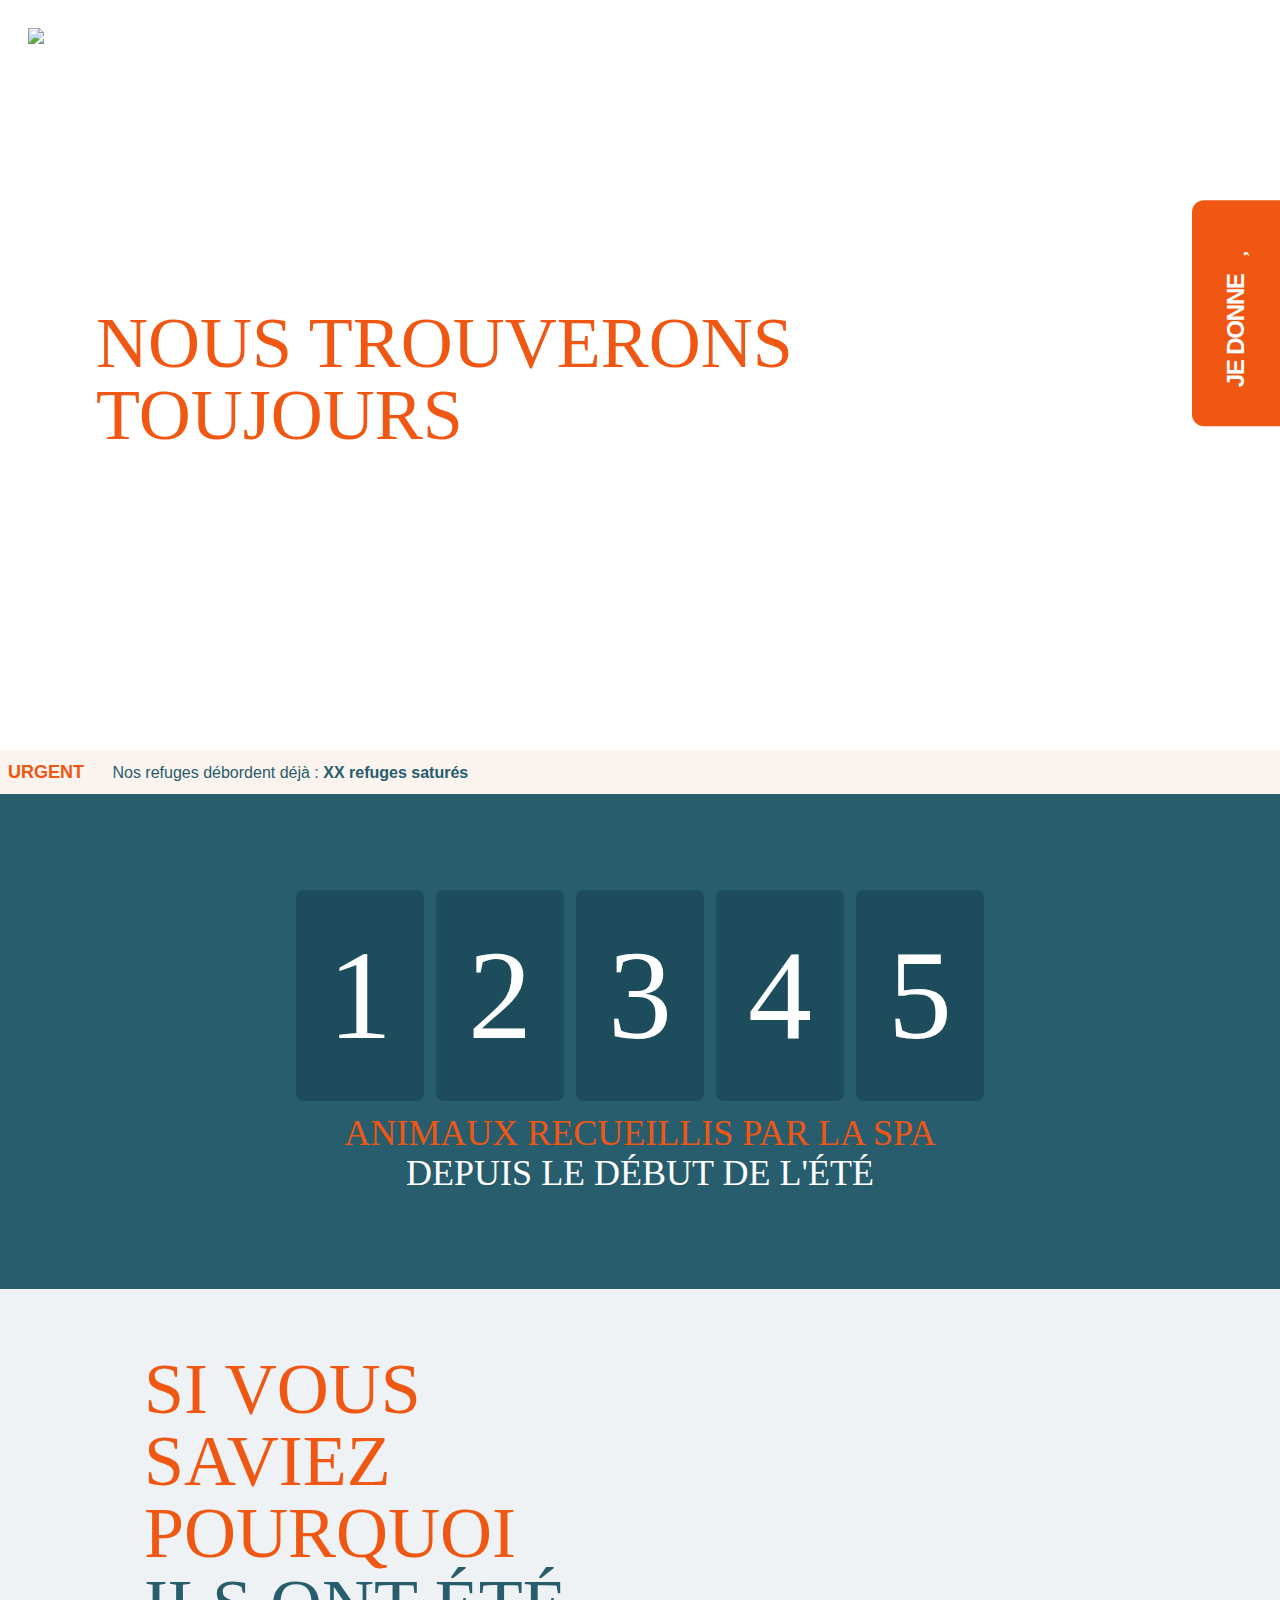
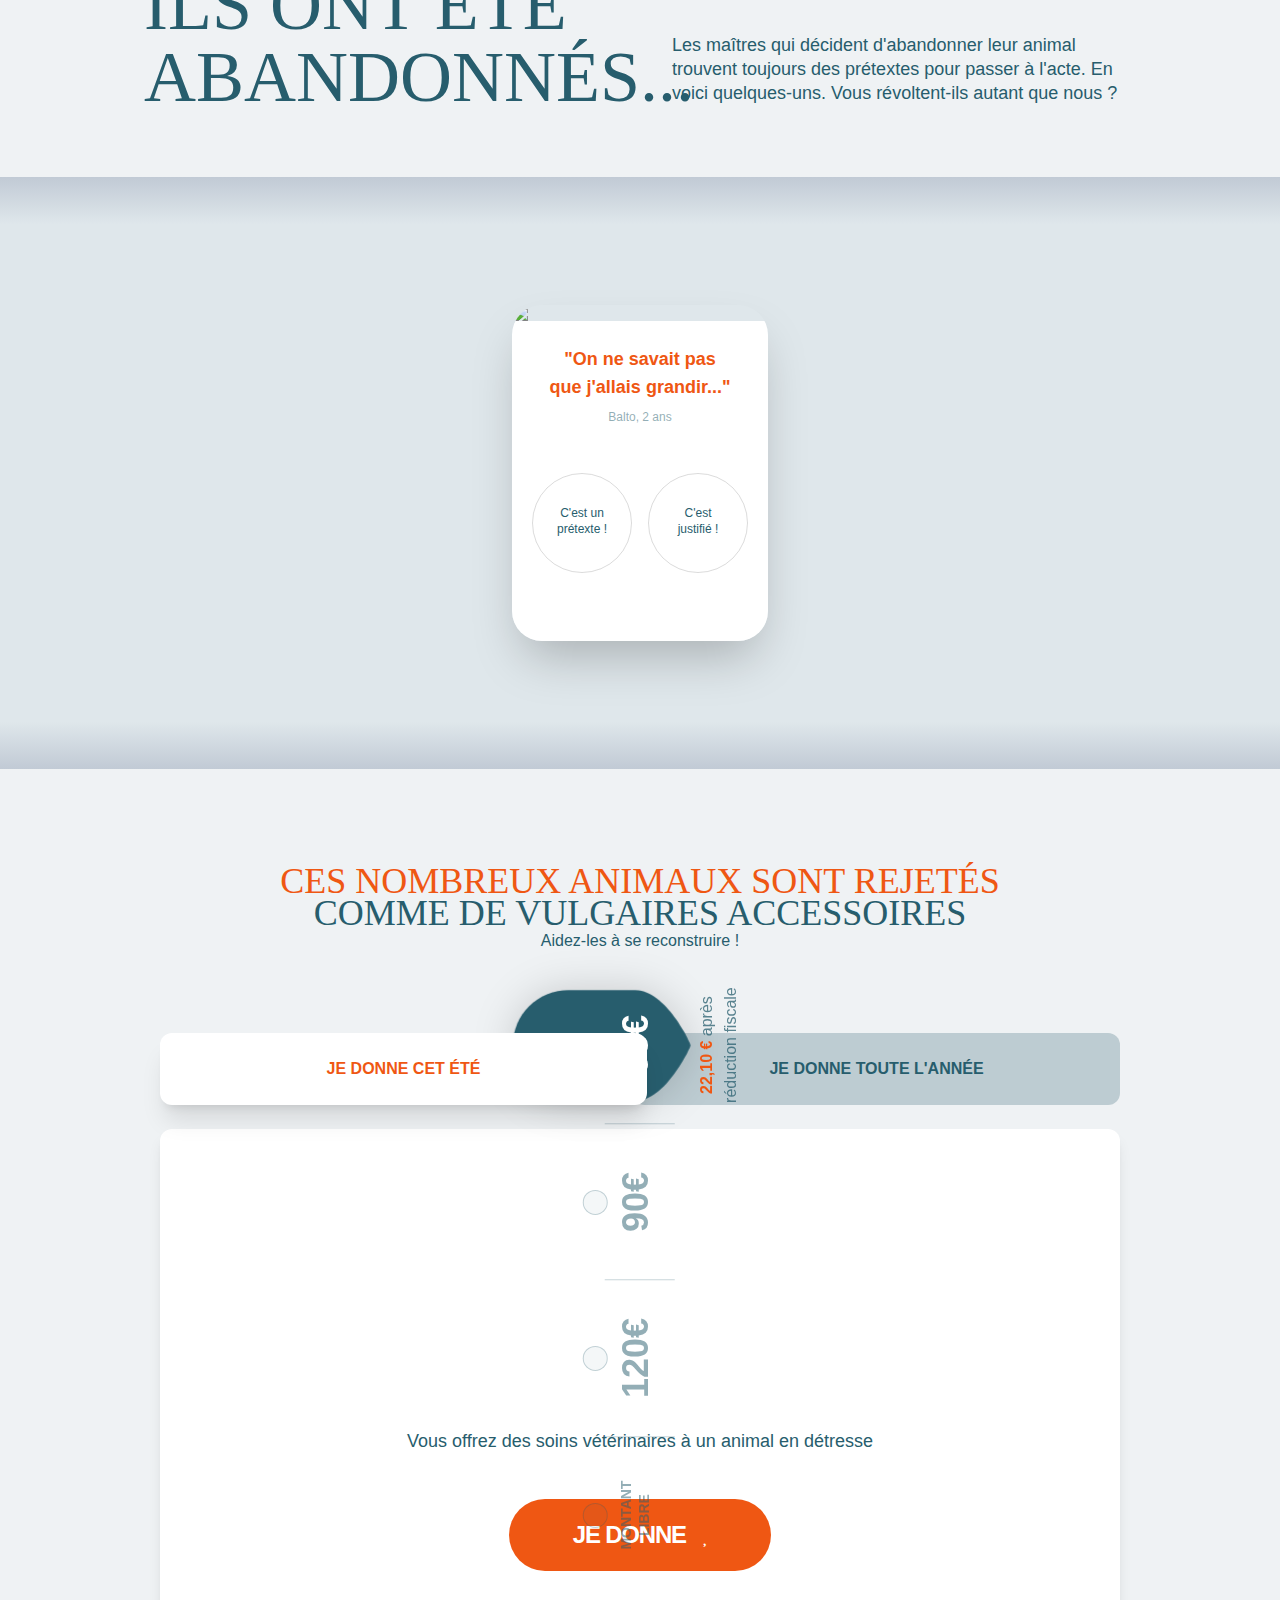
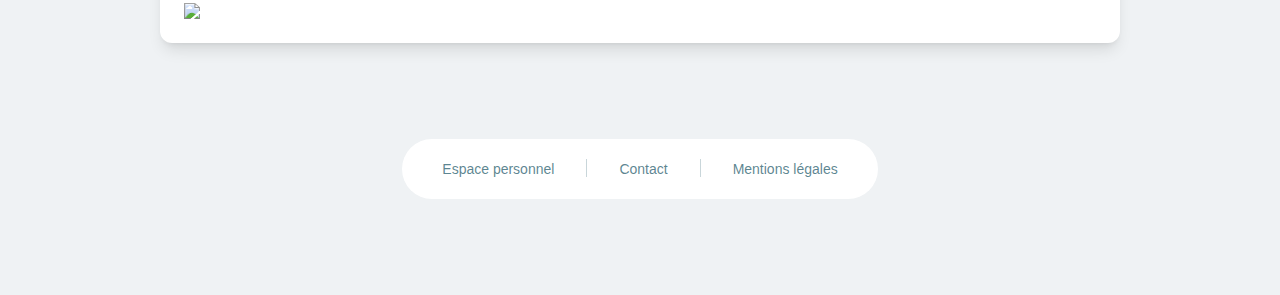
==== commit 92d14b58: "initi" ====
--- a/docs/index.html
+++ b/docs/index.html
@@ -1,11 +1,11 @@
 <!DOCTYPE html><html lang="fr"><head>
   <meta charset="utf-8">
   <title>La SPA - non à l'abandon</title>
-  <base href="/">
+  <base href="/stopabandon">
   <meta name="viewport" content="width=device-width, initial-scale=1">
   <meta name="description" content="« Il a grandi », « Il fait trop de bruit lorsque qu’il va dans sa litière », « il est moche »… Les maîtres qui abandonnent leur animal trouvent toujours des prétextes pour passer à l’acte. Vous révoltent-ils autant que nous ?">
   <link rel="canonical" href="https://lp.la-spa.fr/stopabandon">
-  <link rel="icon" type="image/x-icon" href="assets/images/favicon.png">
+  <link rel="icon" type="image/x-icon" href="stopabandon/assets/images/favicon.png">
   <!-- Google Tag Manager -->
   <script>(function(w,d,s,l,i){w[l]=w[l]||[];w[l].push({'gtm.start':
       new Date().getTime(),event:'gtm.js'});var f=d.getElementsByTagName(s)[0],
@@ -27,10 +27,10 @@
   <script>
     window.counterString='54321';
   </script>
-<style>*,:before,:after{box-sizing:border-box;border-width:0;border-style:solid;border-color:#e5e7eb}:before,:after{--tw-content:""}html{line-height:1.5;-webkit-text-size-adjust:100%;tab-size:4;font-family:Open Sans,sans-serif}body{margin:0;line-height:inherit}*,:before,:after{--tw-translate-x:0;--tw-translate-y:0;--tw-rotate:0;--tw-skew-x:0;--tw-skew-y:0;--tw-scale-x:1;--tw-scale-y:1;--tw-pan-x: ;--tw-pan-y: ;--tw-pinch-zoom: ;--tw-scroll-snap-strictness:proximity;--tw-ordinal: ;--tw-slashed-zero: ;--tw-numeric-figure: ;--tw-numeric-spacing: ;--tw-numeric-fraction: ;--tw-ring-inset: ;--tw-ring-offset-width:0px;--tw-ring-offset-color:#fff;--tw-ring-color:rgb(59 130 246 / .5);--tw-ring-offset-shadow:0 0 #0000;--tw-ring-shadow:0 0 #0000;--tw-shadow:0 0 #0000;--tw-shadow-colored:0 0 #0000;--tw-blur: ;--tw-brightness: ;--tw-contrast: ;--tw-grayscale: ;--tw-hue-rotate: ;--tw-invert: ;--tw-saturate: ;--tw-sepia: ;--tw-drop-shadow: ;--tw-backdrop-blur: ;--tw-backdrop-brightness: ;--tw-backdrop-contrast: ;--tw-backdrop-grayscale: ;--tw-backdrop-hue-rotate: ;--tw-backdrop-invert: ;--tw-backdrop-opacity: ;--tw-backdrop-saturate: ;--tw-backdrop-sepia: }:root{--fa-font-brands:normal 400 1em/1 "Font Awesome 6 Brands"}@font-face{font-family:"Font Awesome 6 Brands";font-style:normal;font-weight:400;font-display:block;src:url(fa-brands-400.859fc3887485de84.woff2) format("woff2"),url(fa-brands-400.7fa789ab57acb632.ttf) format("truetype")}:root{--fa-font-regular:normal 400 1em/1 "Font Awesome 6 Free"}@font-face{font-family:"Font Awesome 6 Free";font-style:normal;font-weight:400;font-display:block;src:url(fa-regular-400.2ffd018f0eda6f7b.woff2) format("woff2"),url(fa-regular-400.da02cb7e372f16a2.ttf) format("truetype")}:root{--fa-font-solid:normal 900 1em/1 "Font Awesome 6 Free"}@font-face{font-family:"Font Awesome 6 Free";font-style:normal;font-weight:900;font-display:block;src:url(fa-solid-900.40ddefd79fe7af45.woff2) format("woff2"),url(fa-solid-900.3a463ec33b4fe9f7.ttf) format("truetype")}</style><style>*,:before,:after{box-sizing:border-box;border-width:0;border-style:solid;border-color:#e5e7eb}:before,:after{--tw-content:""}html{line-height:1.5;-webkit-text-size-adjust:100%;tab-size:4;font-family:Open Sans,sans-serif}body{margin:0;line-height:inherit}*,:before,:after{--tw-translate-x:0;--tw-translate-y:0;--tw-rotate:0;--tw-skew-x:0;--tw-skew-y:0;--tw-scale-x:1;--tw-scale-y:1;--tw-pan-x: ;--tw-pan-y: ;--tw-pinch-zoom: ;--tw-scroll-snap-strictness:proximity;--tw-ordinal: ;--tw-slashed-zero: ;--tw-numeric-figure: ;--tw-numeric-spacing: ;--tw-numeric-fraction: ;--tw-ring-inset: ;--tw-ring-offset-width:0px;--tw-ring-offset-color:#fff;--tw-ring-color:rgb(59 130 246 / .5);--tw-ring-offset-shadow:0 0 #0000;--tw-ring-shadow:0 0 #0000;--tw-shadow:0 0 #0000;--tw-shadow-colored:0 0 #0000;--tw-blur: ;--tw-brightness: ;--tw-contrast: ;--tw-grayscale: ;--tw-hue-rotate: ;--tw-invert: ;--tw-saturate: ;--tw-sepia: ;--tw-drop-shadow: ;--tw-backdrop-blur: ;--tw-backdrop-brightness: ;--tw-backdrop-contrast: ;--tw-backdrop-grayscale: ;--tw-backdrop-hue-rotate: ;--tw-backdrop-invert: ;--tw-backdrop-opacity: ;--tw-backdrop-saturate: ;--tw-backdrop-sepia: }:root{--fa-font-brands:normal 400 1em/1 "Font Awesome 6 Brands"}@font-face{font-family:"Font Awesome 6 Brands";font-style:normal;font-weight:400;font-display:block;src:url(fa-brands-400.859fc3887485de84.woff2) format("woff2"),url(fa-brands-400.7fa789ab57acb632.ttf) format("truetype")}:root{--fa-font-regular:normal 400 1em/1 "Font Awesome 6 Free"}@font-face{font-family:"Font Awesome 6 Free";font-style:normal;font-weight:400;font-display:block;src:url(fa-regular-400.2ffd018f0eda6f7b.woff2) format("woff2"),url(fa-regular-400.da02cb7e372f16a2.ttf) format("truetype")}:root{--fa-font-solid:normal 900 1em/1 "Font Awesome 6 Free"}@font-face{font-family:"Font Awesome 6 Free";font-style:normal;font-weight:900;font-display:block;src:url(fa-solid-900.40ddefd79fe7af45.woff2) format("woff2"),url(fa-solid-900.3a463ec33b4fe9f7.ttf) format("truetype")}</style><link rel="stylesheet" href="styles.a855b52943a25cdc.css" media="print" onload="this.media='all'"><noscript><link rel="stylesheet" href="styles.a855b52943a25cdc.css"></noscript><style ng-transition="serverApp"></style></head>
+<style>*,:before,:after{box-sizing:border-box;border-width:0;border-style:solid;border-color:#e5e7eb}:before,:after{--tw-content:""}html{line-height:1.5;-webkit-text-size-adjust:100%;tab-size:4;font-family:Open Sans,sans-serif}body{margin:0;line-height:inherit}*,:before,:after{--tw-translate-x:0;--tw-translate-y:0;--tw-rotate:0;--tw-skew-x:0;--tw-skew-y:0;--tw-scale-x:1;--tw-scale-y:1;--tw-pan-x: ;--tw-pan-y: ;--tw-pinch-zoom: ;--tw-scroll-snap-strictness:proximity;--tw-ordinal: ;--tw-slashed-zero: ;--tw-numeric-figure: ;--tw-numeric-spacing: ;--tw-numeric-fraction: ;--tw-ring-inset: ;--tw-ring-offset-width:0px;--tw-ring-offset-color:#fff;--tw-ring-color:rgb(59 130 246 / .5);--tw-ring-offset-shadow:0 0 #0000;--tw-ring-shadow:0 0 #0000;--tw-shadow:0 0 #0000;--tw-shadow-colored:0 0 #0000;--tw-blur: ;--tw-brightness: ;--tw-contrast: ;--tw-grayscale: ;--tw-hue-rotate: ;--tw-invert: ;--tw-saturate: ;--tw-sepia: ;--tw-drop-shadow: ;--tw-backdrop-blur: ;--tw-backdrop-brightness: ;--tw-backdrop-contrast: ;--tw-backdrop-grayscale: ;--tw-backdrop-hue-rotate: ;--tw-backdrop-invert: ;--tw-backdrop-opacity: ;--tw-backdrop-saturate: ;--tw-backdrop-sepia: }:root{--fa-font-brands:normal 400 1em/1 "Font Awesome 6 Brands"}@font-face{font-family:"Font Awesome 6 Brands";font-style:normal;font-weight:400;font-display:block;src:url(fa-brands-400.859fc3887485de84.woff2) format("woff2"),url(fa-brands-400.7fa789ab57acb632.ttf) format("truetype")}:root{--fa-font-regular:normal 400 1em/1 "Font Awesome 6 Free"}@font-face{font-family:"Font Awesome 6 Free";font-style:normal;font-weight:400;font-display:block;src:url(fa-regular-400.2ffd018f0eda6f7b.woff2) format("woff2"),url(fa-regular-400.da02cb7e372f16a2.ttf) format("truetype")}:root{--fa-font-solid:normal 900 1em/1 "Font Awesome 6 Free"}@font-face{font-family:"Font Awesome 6 Free";font-style:normal;font-weight:900;font-display:block;src:url(fa-solid-900.40ddefd79fe7af45.woff2) format("woff2"),url(fa-solid-900.3a463ec33b4fe9f7.ttf) format("truetype")}</style><style>*,:before,:after{box-sizing:border-box;border-width:0;border-style:solid;border-color:#e5e7eb}:before,:after{--tw-content:""}html{line-height:1.5;-webkit-text-size-adjust:100%;tab-size:4;font-family:Open Sans,sans-serif}body{margin:0;line-height:inherit}h1{font-size:inherit;font-weight:inherit}a{color:inherit;text-decoration:inherit}button{font-family:inherit;font-size:100%;line-height:inherit;color:inherit;margin:0;padding:0}button{text-transform:none}button{-webkit-appearance:button;background-color:transparent;background-image:none}h1{margin:0}button{cursor:pointer}img,svg{display:block;vertical-align:middle}img{max-width:100%;height:auto}*,:before,:after{--tw-translate-x:0;--tw-translate-y:0;--tw-rotate:0;--tw-skew-x:0;--tw-skew-y:0;--tw-scale-x:1;--tw-scale-y:1;--tw-pan-x: ;--tw-pan-y: ;--tw-pinch-zoom: ;--tw-scroll-snap-strictness:proximity;--tw-ordinal: ;--tw-slashed-zero: ;--tw-numeric-figure: ;--tw-numeric-spacing: ;--tw-numeric-fraction: ;--tw-ring-inset: ;--tw-ring-offset-width:0px;--tw-ring-offset-color:#fff;--tw-ring-color:rgb(59 130 246 / .5);--tw-ring-offset-shadow:0 0 #0000;--tw-ring-shadow:0 0 #0000;--tw-shadow:0 0 #0000;--tw-shadow-colored:0 0 #0000;--tw-blur: ;--tw-brightness: ;--tw-contrast: ;--tw-grayscale: ;--tw-hue-rotate: ;--tw-invert: ;--tw-saturate: ;--tw-sepia: ;--tw-drop-shadow: ;--tw-backdrop-blur: ;--tw-backdrop-brightness: ;--tw-backdrop-contrast: ;--tw-backdrop-grayscale: ;--tw-backdrop-hue-rotate: ;--tw-backdrop-invert: ;--tw-backdrop-opacity: ;--tw-backdrop-saturate: ;--tw-backdrop-sepia: }.container{width:100%}@media (min-width: 640px){.container{max-width:640px}}@media (min-width: 768px){.container{max-width:768px}}@media (min-width: 1024px){.container{max-width:1024px}}@media (min-width: 1280px){.container{max-width:1280px}}@media (min-width: 1536px){.container{max-width:1536px}}.fixed{position:fixed}.absolute{position:absolute}.relative{position:relative}.bottom-0{bottom:0px}.mx-3{margin-left:.75rem;margin-right:.75rem}.mx-5{margin-left:1.25rem;margin-right:1.25rem}.mx-auto{margin-left:auto;margin-right:auto}.mb-2{margin-bottom:.5rem}.mb-3{margin-bottom:.75rem}.mb-1{margin-bottom:.25rem}.mb-0{margin-bottom:0}.mb-5{margin-bottom:1.25rem}.mb-6{margin-bottom:1.5rem}.mb-7{margin-bottom:1.75rem}.mt-4{margin-top:1rem}.mb-8{margin-bottom:2rem}.mr-4{margin-right:1rem}.ml-1{margin-left:.25rem}.mb-12{margin-bottom:3rem}.mb-4{margin-bottom:1rem}.block{display:block}.flex{display:flex}.hidden{display:none}.h-80{height:20rem}.h-48{height:12rem}.h-1\/2{height:50%}.w-64{width:16rem}.w-full{width:100%}.w-14{width:3.5rem}.w-3\/4{width:75%}.rotate-90{--tw-rotate:90deg;transform:translate(var(--tw-translate-x),var(--tw-translate-y)) rotate(var(--tw-rotate)) skew(var(--tw-skew-x)) skewY(var(--tw-skew-y)) scaleX(var(--tw-scale-x)) scaleY(var(--tw-scale-y))}.-rotate-180{--tw-rotate:-180deg;transform:translate(var(--tw-translate-x),var(--tw-translate-y)) rotate(var(--tw-rotate)) skew(var(--tw-skew-x)) skewY(var(--tw-skew-y)) scaleX(var(--tw-scale-x)) scaleY(var(--tw-scale-y))}.-rotate-90{--tw-rotate:-90deg;transform:translate(var(--tw-translate-x),var(--tw-translate-y)) rotate(var(--tw-rotate)) skew(var(--tw-skew-x)) skewY(var(--tw-skew-y)) scaleX(var(--tw-scale-x)) scaleY(var(--tw-scale-y))}.cursor-pointer{cursor:pointer}.flex-col{flex-direction:column}.items-start{align-items:flex-start}.items-end{align-items:flex-end}.items-center{align-items:center}.justify-start{justify-content:flex-start}.justify-end{justify-content:flex-end}.justify-center{justify-content:center}.justify-between{justify-content:space-between}.gap-2{gap:.5rem}.space-x-4>:not([hidden])~:not([hidden]){--tw-space-x-reverse:0;margin-right:calc(1rem * var(--tw-space-x-reverse));margin-left:calc(1rem * calc(1 - var(--tw-space-x-reverse)))}.space-y-2>:not([hidden])~:not([hidden]){--tw-space-y-reverse:0;margin-top:calc(.5rem * calc(1 - var(--tw-space-y-reverse)));margin-bottom:calc(.5rem * var(--tw-space-y-reverse))}.self-start{align-self:flex-start}.overflow-hidden{overflow:hidden}.overflow-x-auto{overflow-x:auto}.whitespace-nowrap{white-space:nowrap}.whitespace-pre{white-space:pre}.rounded-large{border-radius:30px}.rounded-lg{border-radius:.5rem}.rounded-full{border-radius:9999px}.rounded-xl{border-radius:.75rem}.rounded-r-xl{border-top-right-radius:.75rem;border-bottom-right-radius:.75rem}.rounded-t-xl{border-top-left-radius:.75rem;border-top-right-radius:.75rem}.border{border-width:1px}.border-border\/25{border-color:#70707040}.border-blue\/25{border-color:#275d6d40}.bg-white{--tw-bg-opacity:1;background-color:rgb(255 255 255 / var(--tw-bg-opacity))}.bg-blue{--tw-bg-opacity:1;background-color:rgb(39 93 109 / var(--tw-bg-opacity))}.bg-card-section{--tw-bg-opacity:1;background-color:rgb(223 231 235 / var(--tw-bg-opacity))}.bg-counter-unit{--tw-bg-opacity:1;background-color:rgb(29 77 92 / var(--tw-bg-opacity))}.bg-why{--tw-bg-opacity:1;background-color:rgb(239 242 244 / var(--tw-bg-opacity))}.bg-blue\/25{background-color:#275d6d40}.bg-blue\/5{background-color:#275d6d0d}.bg-orange{--tw-bg-opacity:1;background-color:rgb(239 87 19 / var(--tw-bg-opacity))}.bg-banner{--tw-bg-opacity:1;background-color:rgb(251 243 238 / var(--tw-bg-opacity))}.bg-cover{background-size:cover}.bg-center{background-position:center}.bg-no-repeat{background-repeat:no-repeat}.p-5{padding:1.25rem}.p-6{padding:1.5rem}.py-6{padding-top:1.5rem;padding-bottom:1.5rem}.px-12{padding-left:3rem;padding-right:3rem}.px-6{padding-left:1.5rem;padding-right:1.5rem}.py-32{padding-top:8rem;padding-bottom:8rem}.py-24{padding-top:6rem;padding-bottom:6rem}.px-4{padding-left:1rem;padding-right:1rem}.py-3{padding-top:.75rem;padding-bottom:.75rem}.px-16{padding-left:4rem;padding-right:4rem}.py-5{padding-top:1.25rem;padding-bottom:1.25rem}.px-8{padding-left:2rem;padding-right:2rem}.py-4{padding-top:1rem;padding-bottom:1rem}.py-2{padding-top:.5rem;padding-bottom:.5rem}.py-16{padding-top:4rem;padding-bottom:4rem}.px-2{padding-left:.5rem;padding-right:.5rem}.py-12{padding-top:3rem;padding-bottom:3rem}.pt-12{padding-top:3rem}.pt-6{padding-top:1.5rem}.pt-8{padding-top:2rem}.pb-6{padding-bottom:1.5rem}.pb-24{padding-bottom:6rem}.pb-1{padding-bottom:.25rem}.pr-5{padding-right:1.25rem}.pb-4{padding-bottom:1rem}.pl-24{padding-left:6rem}.text-center{text-align:center}.align-text-bottom{vertical-align:text-bottom}.text-lg{font-size:1.125rem;line-height:1.75rem}.text-xs{font-size:.75rem;line-height:1rem}.text-2xl{font-size:1.5rem;line-height:2rem}.text-7xl{font-size:4.5rem;line-height:1}.text-4xl{font-size:2.25rem;line-height:2.5rem}.text-sm{font-size:.875rem;line-height:1.25rem}.text-5xl{font-size:3rem;line-height:1}.font-bold{font-weight:700}.font-light{font-weight:300}.font-medium{font-weight:500}.uppercase{text-transform:uppercase}.leading-3{line-height:.75rem}.leading-none{line-height:1}.leading-tight{line-height:1.25}.leading-8{line-height:2rem}.leading-10{line-height:2.5rem}.leading-6{line-height:1.5rem}.tracking-tighter{letter-spacing:-.05em}.text-orange{--tw-text-opacity:1;color:rgb(239 87 19 / var(--tw-text-opacity))}.text-border{--tw-text-opacity:1;color:rgb(112 112 112 / var(--tw-text-opacity))}.text-blue\/50{color:#275d6d80}.text-blue{--tw-text-opacity:1;color:rgb(39 93 109 / var(--tw-text-opacity))}.text-white{--tw-text-opacity:1;color:rgb(255 255 255 / var(--tw-text-opacity))}.text-blue\/75{color:#275d6dbf}.text-facebook{--tw-text-opacity:1;color:rgb(59 89 152 / var(--tw-text-opacity))}.text-twitter{--tw-text-opacity:1;color:rgb(0 172 238 / var(--tw-text-opacity))}.text-whatsapp{--tw-text-opacity:1;color:rgb(37 211 102 / var(--tw-text-opacity))}.opacity-0{opacity:0}.shadow-2xl{--tw-shadow:0 25px 50px -12px rgb(0 0 0 / .25);--tw-shadow-colored:0 25px 50px -12px var(--tw-shadow-color);box-shadow:var(--tw-ring-offset-shadow, 0 0 #0000),var(--tw-ring-shadow, 0 0 #0000),var(--tw-shadow)}.shadow-lg{--tw-shadow:0 10px 15px -3px rgb(0 0 0 / .1), 0 4px 6px -4px rgb(0 0 0 / .1);--tw-shadow-colored:0 10px 15px -3px var(--tw-shadow-color), 0 4px 6px -4px var(--tw-shadow-color);box-shadow:var(--tw-ring-offset-shadow, 0 0 #0000),var(--tw-ring-shadow, 0 0 #0000),var(--tw-shadow)}.shadow-xl{--tw-shadow:0 20px 25px -5px rgb(0 0 0 / .1), 0 8px 10px -6px rgb(0 0 0 / .1);--tw-shadow-colored:0 20px 25px -5px var(--tw-shadow-color), 0 8px 10px -6px var(--tw-shadow-color);box-shadow:var(--tw-ring-offset-shadow, 0 0 #0000),var(--tw-ring-shadow, 0 0 #0000),var(--tw-shadow)}.drop-shadow-lg{--tw-drop-shadow:drop-shadow(0 10px 8px rgb(0 0 0 / .04)) drop-shadow(0 4px 3px rgb(0 0 0 / .1));filter:var(--tw-blur) var(--tw-brightness) var(--tw-contrast) var(--tw-grayscale) var(--tw-hue-rotate) var(--tw-invert) var(--tw-saturate) var(--tw-sepia) var(--tw-drop-shadow)}.fa-solid,.fa-regular,.fa-brands{-moz-osx-font-smoothing:grayscale;-webkit-font-smoothing:antialiased;display:var(--fa-display, inline-block);font-style:normal;font-feature-settings:normal;font-variant:normal;line-height:1;text-rendering:auto}.fa-2x{font-size:2em}.fa-3x{font-size:3em}.fa-4x{font-size:4em}.fa-beat{animation-name:fa-beat;animation-delay:var(--fa-animation-delay, 0);animation-direction:var(--fa-animation-direction, normal);animation-duration:var(--fa-animation-duration, 1s);animation-iteration-count:var(--fa-animation-iteration-count, infinite);animation-timing-function:var(--fa-animation-timing, ease-in-out)}@media (prefers-reduced-motion: reduce){.fa-beat{animation-delay:-1ms;animation-duration:1ms;animation-iteration-count:1;transition-delay:0s;transition-duration:0s}}@keyframes fa-beat{0%,90%{transform:scale(1)}45%{transform:scale(var(--fa-beat-scale, 1.25))}}.fa-rotate-90{transform:rotate(90deg)}.fa-stack{display:inline-block;height:2em;line-height:2em;position:relative;vertical-align:middle;width:2.5em}.fa-stack-1x,.fa-stack-2x{left:0;position:absolute;text-align:center;width:100%;z-index:var(--fa-stack-z-index, auto)}.fa-stack-1x{line-height:inherit}.fa-stack-2x{font-size:2em}.fa-inverse{color:var(--fa-inverse, #fff)}.fa-circle:before{content:"\f111"}.fa-circle-dot:before{content:"\f192"}.fa-circle-play:before{content:"\f144"}.fa-heart:before{content:"\f004"}.fa-phone:before{content:"\f095"}.fa-share:before{content:"\f064"}:root{--fa-font-brands:normal 400 1em/1 "Font Awesome 6 Brands"}@font-face{font-family:"Font Awesome 6 Brands";font-style:normal;font-weight:400;font-display:block;src:url(fa-brands-400.859fc3887485de84.woff2) format("woff2"),url(fa-brands-400.7fa789ab57acb632.ttf) format("truetype")}.fa-brands{font-family:"Font Awesome 6 Brands";font-weight:400}.fa-facebook-f:before{content:"\f39e"}.fa-twitter:before{content:"\f099"}:root{--fa-font-regular:normal 400 1em/1 "Font Awesome 6 Free"}@font-face{font-family:"Font Awesome 6 Free";font-style:normal;font-weight:400;font-display:block;src:url(fa-regular-400.2ffd018f0eda6f7b.woff2) format("woff2"),url(fa-regular-400.da02cb7e372f16a2.ttf) format("truetype")}.fa-regular{font-family:"Font Awesome 6 Free";font-weight:400}:root{--fa-font-solid:normal 900 1em/1 "Font Awesome 6 Free"}@font-face{font-family:"Font Awesome 6 Free";font-style:normal;font-weight:900;font-display:block;src:url(fa-solid-900.40ddefd79fe7af45.woff2) format("woff2"),url(fa-solid-900.3a463ec33b4fe9f7.ttf) format("truetype")}.fa-solid{font-family:"Font Awesome 6 Free";font-weight:900}.font-bebas{font-family:Bebas Neue,cursive}.text-7xl{line-height:.9!important}@media (min-width: 768px){.md\:right-0{right:0px}.md\:mx-8{margin-left:2rem;margin-right:2rem}.md\:mb-10{margin-bottom:2.5rem}.md\:mb-20{margin-bottom:5rem}.md\:mb-0{margin-bottom:0}.md\:mb-2{margin-bottom:.5rem}.md\:block{display:block}.md\:flex{display:flex}.md\:hidden{display:none}.md\:h-full{height:100%}.md\:w-16{width:4rem}.md\:w-1\/2{width:50%}.md\:w-64{width:16rem}.md\:rotate-0{--tw-rotate:0deg;transform:translate(var(--tw-translate-x),var(--tw-translate-y)) rotate(var(--tw-rotate)) skew(var(--tw-skew-x)) skewY(var(--tw-skew-y)) scaleX(var(--tw-scale-x)) scaleY(var(--tw-scale-y))}.md\:flex-col{flex-direction:column}.md\:items-end{align-items:flex-end}.md\:justify-center{justify-content:center}.md\:gap-3{gap:.75rem}.md\:whitespace-nowrap{white-space:nowrap}.md\:p-7{padding:1.75rem}.md\:px-0{padding-left:0;padding-right:0}.md\:px-8{padding-left:2rem;padding-right:2rem}.md\:py-12{padding-top:3rem;padding-bottom:3rem}.md\:px-10{padding-left:2.5rem;padding-right:2.5rem}.md\:py-5{padding-top:1.25rem;padding-bottom:1.25rem}.md\:px-7{padding-left:1.75rem;padding-right:1.75rem}.md\:px-16{padding-left:4rem;padding-right:4rem}.md\:py-6{padding-top:1.5rem;padding-bottom:1.5rem}.md\:px-12{padding-left:3rem;padding-right:3rem}.md\:px-40{padding-left:10rem;padding-right:10rem}.md\:py-24{padding-top:6rem;padding-bottom:6rem}.md\:py-16{padding-top:4rem;padding-bottom:4rem}.md\:pl-8{padding-left:2rem}.md\:text-4xl{font-size:2.25rem;line-height:2.5rem}.md\:text-9xl{font-size:8rem;line-height:1}.md\:text-sm{font-size:.875rem;line-height:1.25rem}.md\:text-2xl{font-size:1.5rem;line-height:2rem}.md\:text-xl{font-size:1.25rem;line-height:1.75rem}.md\:text-7xl{font-size:4.5rem;line-height:1}.md\:font-bold{font-weight:700}}@media (min-width: 1024px){.lg\:px-36{padding-left:9rem;padding-right:9rem}}@media (min-width: 1280px){.xl\:w-full{width:100%}}@media (min-width: 1536px){.\32xl\:container{width:100%}@media (min-width: 640px){.\32xl\:container{max-width:640px}}@media (min-width: 768px){.\32xl\:container{max-width:768px}}@media (min-width: 1024px){.\32xl\:container{max-width:1024px}}@media (min-width: 1280px){.\32xl\:container{max-width:1280px}}@media (min-width: 1536px){.\32xl\:container{max-width:1536px}}.\32xl\:mx-auto{margin-left:auto;margin-right:auto}}</style><link rel="stylesheet" href="stopabandon/styles.a855b52943a25cdc.css" media="print" onload="this.media='all'"><noscript><link rel="stylesheet" href="stopabandon/styles.a855b52943a25cdc.css"></noscript><style ng-transition="serverApp"></style><style ng-transition="serverApp">.bg-header[_ngcontent-sc17]{background-image:url(stopabandon/bg-hero.d6fde23f1f4956dc.jpg);background-position:center center;background-size:cover;background-repeat:no-repeat;height:750px}.z-index-up[_ngcontent-sc17]{z-index:1100}</style><style ng-transition="serverApp">.bg-hero[_ngcontent-sc48]{background-image:linear-gradient(180deg,rgba(39,93,109,0) 0%,rgba(39,93,109,.2) 40%,rgba(39,93,109,.5) 60%,rgba(39,93,109,.95) 100%),url(bg-hero.d6fde23f1f4956dc.jpg);height:100vh}@media (min-width: 768px){.bg-hero[_ngcontent-sc48]{background-image:url(stopabandon/bg-hero.d6fde23f1f4956dc.jpg);height:750px}}</style><style ng-transition="serverApp">.btn-width[_ngcontent-sc49]{width:55%}.vertical-text[_ngcontent-sc49]{writing-mode:vertical-lr;transform:rotate(180deg)}@media (min-width: 768px){.top-position[_ngcontent-sc49]{top:200px}.btn-height[_ngcontent-sc49]{height:226.25px}}</style><style ng-transition="serverApp">.bg-card-section[_ngcontent-sc56]{background:linear-gradient(0deg,#c1cad5 0%,#dfe7eb 8%,#dfe7eb 50%,#dfe7eb 92%,#c1cad5 100%)}</style><style ng-transition="serverApp">.superimposed-left[_ngcontent-sc91]{width:calc(50% + 7px);margin-right:-7px}.superimposed-right[_ngcontent-sc91]{width:calc(50% + 7px);margin-left:-7px}.selected[_ngcontent-sc91]{z-index:1000}</style><style ng-transition="serverApp">.vdivider[_ngcontent-sc92]{width:1px;height:18px}</style><style ng-transition="serverApp">.circle[_ngcontent-sc55]{width:100px;height:100px;border-radius:100%;overflow:hidden}.circle.multi-line[_ngcontent-sc55]{padding-top:15px;height:100px}.bg-card-cross[_ngcontent-sc55]{background-image:url(stopabandon/cross.5b5ffc478f5aa368.svg)}.bg-card-heart[_ngcontent-sc55]{background-image:url(stopabandon/heart.f517436b28bc5ea2.svg)}</style><style ng-transition="serverApp">.vdivider[_ngcontent-sc90]{width:1px;height:70px}</style><style ng-transition="serverApp">.circle-position[_ngcontent-sc89]{margin-top:10px;margin-bottom:10px;width:85px;height:85px}svg[_ngcontent-sc89]{filter:drop-shadow(0px 0px 20px rgba(0,0,0,.16))}.option[_ngcontent-sc89]{width:25px;height:25px;margin-top:70px}.by-month[_ngcontent-sc89]{font-size:.75rem}input[_ngcontent-sc89], input[_ngcontent-sc89]:focus{background:none;width:65px;border:none;outline:none;text-align:right;padding:0;height:36px;color:#fff;font-weight:700}[_ngcontent-sc89]::-webkit-input-placeholder{text-align:center;font-weight:700}[_ngcontent-sc89]:-moz-placeholder{text-align:center;font-weight:700}[_ngcontent-sc89]::-moz-placeholder{text-align:center;font-weight:700}[_ngcontent-sc89]:-ms-input-placeholder{text-align:center;font-weight:700}input[_ngcontent-sc89]::-webkit-outer-spin-button, input[_ngcontent-sc89]::-webkit-inner-spin-button{-webkit-appearance:none;margin:0}input[type=number][_ngcontent-sc89]{-moz-appearance:textfield}</style></head>
 <body>
-<app-root _nghost-sc16="" ng-version="13.3.9"><router-outlet _ngcontent-sc16=""></router-outlet><!----></app-root>
-<script src="runtime.6ea16142d7026c12.js" type="module"></script><script src="polyfills.e132583aab5cc2c6.js" type="module"></script><script src="main.1d8b95d8c8fb7fb0.js" type="module"></script>
+<app-root _nghost-sc16="" ng-version="13.3.9"><router-outlet _ngcontent-sc16=""></router-outlet><app-home _nghost-sc93=""><div _ngcontent-sc93="" class="2xl:container 2xl:mx-auto"><app-header _ngcontent-sc93="" _nghost-sc17=""><div _ngcontent-sc17="" class="fixed flex justify-between items-start w-full z-index-up p-5 md:p-7"><a _ngcontent-sc17="" href="https://www.la-spa.fr/" target="_blank"><img _ngcontent-sc17="" src="stopabandon/assets/images/logo-spa.png" class="w-14 md:w-16"></a><a _ngcontent-sc17="" href="#" class="md:hidden"><i _ngcontent-sc17="" class="fa-solid fa-share fa-2x text-orange"></i></a></div></app-header><app-hero _ngcontent-sc93="" _nghost-sc48=""><div _ngcontent-sc48="" class="bg-hero bg-center bg-no-repeat bg-cover flex flex-col justify-end md:justify-center"><div _ngcontent-sc48="" class="hidden md:block w-3/4 pl-24"><div _ngcontent-sc48="" class="text-white text-2xl font-bold mb-4"> Certains chercheront toujours<br _ngcontent-sc48="">des raisons de les abandonner </div><h1 _ngcontent-sc48="" class="text-white font-medium uppercase font-bebas"><span _ngcontent-sc48="" class="text-5xl md:text-7xl"><span _ngcontent-sc48="" class="text-orange">Nous trouverons<br _ngcontent-sc48="">toujours</span> des raisons<br _ngcontent-sc48="">de les aimer </span><button _ngcontent-sc48=""><i _ngcontent-sc48="" class="fa-regular fa-circle-play fa-3x align-text-bottom"></i></button></h1></div><div _ngcontent-sc48="" class="md:hidden text-center h-1/2"><button _ngcontent-sc48="" class="mb-2"><i _ngcontent-sc48="" class="fa-regular fa-circle-play fa-4x text-white align-text-bottom"></i></button><div _ngcontent-sc48="" class="text-white text-lg font-bold mb-2"> Certains chercheront toujours<br _ngcontent-sc48="">des raisons de les abandonner </div><h1 _ngcontent-sc48="" class="text-white font-medium uppercase font-bebas text-5xl leading-10"><span _ngcontent-sc48="" class="text-orange">Nous trouverons toujours</span> des raisons<br _ngcontent-sc48="">de les aimer </h1></div></div><div _ngcontent-sc48="" class="overflow-x-auto"><div _ngcontent-sc48="" class="bg-banner whitespace-nowrap px-2 py-2"><span _ngcontent-sc48="" class="uppercase text-orange text-lg font-bold">urgent</span><i _ngcontent-sc48="" class="fa-regular fa-circle-dot fa-beat text-orange px-2"></i><span _ngcontent-sc48="" class="text-blue">Nos refuges débordent déjà : </span><span _ngcontent-sc48="" class="text-blue font-bold">XX refuges saturés</span></div></div></app-hero><div _ngcontent-sc93="" class="relative"><app-gift-fixed-button _ngcontent-sc93="" _nghost-sc49=""><div _ngcontent-sc49="" class="hidden md:block fixed bottom-0 top-position md:right-0"><div _ngcontent-sc49="" class="flex md:mb-10"><button _ngcontent-sc49="" class="flex btn-height"><div _ngcontent-sc49="" class="h-48 md:h-full bg-orange text-white uppercase text-lg md:text-2xl tracking-tighter font-bold rounded-r-xl vertical-text px-4 md:px-7"> Je donne <i _ngcontent-sc49="" class="fa-solid fa-heart fa-rotate-90 md:fa-rotate-180 pb-1"></i></div></button><div _ngcontent-sc49="" class="flex btn-height flex-col justify-center -rotate-90 md:rotate-0 text-center bg-orange px-8 drop-shadow-lg hidden"><button _ngcontent-sc49="" class="text-lg md:text-xl uppercase font-bold rounded-full px-12 py-3 md:px-16 md:py-6 mb-2 text-orange bg-white">pour l'été </button><button _ngcontent-sc49="" class="text-white text-lg md:text-xl uppercase font-bold rounded-full px-12 py-3 md:px-16 md:py-6 bg-orange">toute l'année </button></div></div><div _ngcontent-sc49="" class="hidden md:flex md:flex-col md:items-end pr-5 space-y-2"><a _ngcontent-sc49="" href="https://www.facebook.com/sharer.php?u=https://lp.la-spa.fr/stopabandon" target="_blank" class="fa-stack"><i _ngcontent-sc49="" class="fa-solid fa-circle fa-stack-2x text-facebook"></i><i _ngcontent-sc49="" class="fa-brands fa-facebook-f fa-stack-1x text-white"></i></a><a _ngcontent-sc49="" href="https://twitter.com/intent/tweet?url=https%3A%2F%2Flp.la-spa.fr%2Fstopabandon%20&amp;text=Balto,%20Sherlock,%20Avalanche%E2%80%A6%20Si%20vous%20saviez%20pourquoi%20ils%20ont%20%C3%A9t%C3%A9%20abandonn%C3%A9s%20!%20Ces%20pr%C3%A9textes%20%C3%A0%20l%E2%80%99abandon%20vous%20r%C3%A9voltent-ils%20autant%20que%20nous%20?&amp;hashtags=stopabandon%20@SPA_Officiel" target="_blank" class="fa-stack"><i _ngcontent-sc49="" class="fa-solid fa-circle fa-stack-2x text-twitter"></i><i _ngcontent-sc49="" class="fa-brands fa-twitter fa-stack-1x fa-inverse"></i></a><a _ngcontent-sc49="" href="https://api.whatsapp.com/send?text=Cet%20%C3%A9t%C3%A9,%20combats%20les%20id%C3%A9es%20re%C3%A7ues%20pour%20venir%20%C3%A0%20bout%20de%20toutes%20les%20formes%20d%27abandons%20!%20https%3A%2F%2Flp.la-spa.fr/stopabandon&amp;data-action=%27share/WhatsApp/share" target="_blank" class="fa-stack"><i _ngcontent-sc49="" class="fa-solid fa-circle fa-stack-2x text-whatsapp"></i><i _ngcontent-sc49="" class="fa-solid fa-phone fa-stack-1x fa-inverse"></i></a></div></div><div _ngcontent-sc49="" class="md:hidden fixed bottom-0 w-full flex justify-center"><div _ngcontent-sc49="" class="btn-width"><button _ngcontent-sc49="" class="bg-orange text-white uppercase text-lg tracking-tighter font-bold rounded-t-xl w-full py-4"> Je donne <i _ngcontent-sc49="" class="fa-solid fa-heart pb-1 ml-1"></i></button><div _ngcontent-sc49="" class="flex btn-height flex-col justify-center text-center bg-orange drop-shadow-lg px-4 pb-4 hidden"><button _ngcontent-sc49="" class="text-lg uppercase font-bold rounded-full px-4 py-2 mb-3 text-orange bg-white">pour l'été </button><button _ngcontent-sc49="" class="text-white text-lg uppercase font-bold rounded-full px-4 py-2 bg-orange">toute l'année </button></div></div></div></app-gift-fixed-button></div><app-counter-section _ngcontent-sc93="" _nghost-sc53=""><div _ngcontent-sc53="" appisvisible="" class="bg-blue flex flex-col items-center py-24"><app-counter _ngcontent-sc53="" class="mb-3" _nghost-sc52=""><div _ngcontent-sc52="" class="flex gap-2 md:gap-3"><app-counter-unit _ngcontent-sc52="" _nghost-sc51=""><div _ngcontent-sc51="" class="flex"><div _ngcontent-sc51="" class="bg-counter-unit rounded-lg font-bebas text-white text-7xl md:text-9xl leading-3 px-4 md:px-8 pt-8 pb-6 md:py-12">1</div></div></app-counter-unit><app-counter-unit _ngcontent-sc52="" _nghost-sc51=""><div _ngcontent-sc51="" class="flex"><div _ngcontent-sc51="" class="bg-counter-unit rounded-lg font-bebas text-white text-7xl md:text-9xl leading-3 px-4 md:px-8 pt-8 pb-6 md:py-12">2</div></div></app-counter-unit><app-counter-unit _ngcontent-sc52="" _nghost-sc51=""><div _ngcontent-sc51="" class="flex"><div _ngcontent-sc51="" class="bg-counter-unit rounded-lg font-bebas text-white text-7xl md:text-9xl leading-3 px-4 md:px-8 pt-8 pb-6 md:py-12">3</div></div></app-counter-unit><app-counter-unit _ngcontent-sc52="" _nghost-sc51=""><div _ngcontent-sc51="" class="flex"><div _ngcontent-sc51="" class="bg-counter-unit rounded-lg font-bebas text-white text-7xl md:text-9xl leading-3 px-4 md:px-8 pt-8 pb-6 md:py-12">4</div></div></app-counter-unit><app-counter-unit _ngcontent-sc52="" _nghost-sc51=""><div _ngcontent-sc51="" class="flex"><div _ngcontent-sc51="" class="bg-counter-unit rounded-lg font-bebas text-white text-7xl md:text-9xl leading-3 px-4 md:px-8 pt-8 pb-6 md:py-12">5</div></div></app-counter-unit></div><!----></app-counter><div _ngcontent-sc53="" class="text-2xl md:text-4xl text-white text-center font-bebas font-medium uppercase"><span _ngcontent-sc53="" class="block text-orange whitespace-pre md:whitespace-nowrap">animaux recueillis par la spa </span> depuis le début de l'été </div></div></app-counter-section><app-why-section _ngcontent-sc93="" _nghost-sc54=""><div _ngcontent-sc54="" class="bg-why py-12 md:py-16"><div _ngcontent-sc54="" class="container mx-auto px-12 md:px-18 lg:px-36"><div _ngcontent-sc54="" class="md:flex text-blue"><div _ngcontent-sc54="" class="md:w-1/2 text-5xl md:text-7xl font-bebas font-medium uppercase"><span _ngcontent-sc54="" class="text-orange">si vous saviez pourquoi </span>ils ont été abandonnés...</div><div _ngcontent-sc54="" class="md:w-1/2 flex items-end justify-start md:pl-8 md:mb-2"><div _ngcontent-sc54="" class="md:w-64 xl:w-full text-lg leading-6">Les maîtres qui décident d'abandonner leur animal trouvent toujours des prétextes pour passer à l'acte. En voici quelques-uns. Vous révoltent-ils autant que nous ? </div></div></div></div></div></app-why-section><app-card-section _ngcontent-sc93="" _nghost-sc56=""><div _ngcontent-sc56="" appisvisible="" class="bg-card-section flex justify-center px-6 md:px-0 py-32"><app-card _ngcontent-sc56="" _nghost-sc55=""><div _ngcontent-sc55="" class="flex space-x-8"><div _ngcontent-sc55="" class="w-92 flex flex-col shadow-2xl rounded-large overflow-hidden"><img _ngcontent-sc55="" src="stopabandon/assets/images/card1.jpg"><div _ngcontent-sc55="" class="bg-white h-80 flex flex-col items-center text-center py-6"><div _ngcontent-sc55="" class="w-64 text-center text-orange text-lg font-bold mb-2">"On ne savait pas<br _ngcontent-sc55="">que j'allais grandir..."</div><div _ngcontent-sc55="" class="text-border text-blue/50 text-xs">Balto, 2 ans</div><div _ngcontent-sc55="" class="text-center flex space-x-4 pt-12"><button _ngcontent-sc55="" class="border border-border/25 circle multi-line text-blue text-xs p-5">C'est un<br _ngcontent-sc55="">prétexte !</button><button _ngcontent-sc55="" class="border border-border/25 circle multi-line text-blue text-xs p-5">C'est<br _ngcontent-sc55="">justifié !</button></div></div></div><!----><!----><!----></div></app-card></div></app-card-section><app-gift-section _ngcontent-sc93="" _nghost-sc91=""><div _ngcontent-sc91="" class="bg-why"><div _ngcontent-sc91="" class="container mx-auto text-center px-6 md:px-12 md:px-40 py-16 md:py-24"><div _ngcontent-sc91="" class="mb-12 md:mb-20"><div _ngcontent-sc91="" class="text-4xl font-bebas text-blue font-medium uppercase leading-8 mb-2 md:mb-0"><span _ngcontent-sc91="" class="text-orange">ces nombreux animaux sont rejetés</span><br _ngcontent-sc91=""> comme de vulgaires accessoires </div><div _ngcontent-sc91="" class="text-blue">Aidez-les à se reconstruire !</div></div><div _ngcontent-sc91="" class="mb-6 flex"><button _ngcontent-sc91="" class="bg-white font-medium md:font-bold md:px-0 md:py-6 px-8 py-3 rounded-xl selected shadow-xl superimposed-left text-orange uppercase"> je donne cet été</button><button _ngcontent-sc91="" class="bg-blue/25 font-medium md:font-bold md:px-0 md:py-6 px-6 py-3 rounded-xl superimposed-right text-blue uppercase"> je donne toute l'année</button></div><app-gift-board _ngcontent-sc91="" _nghost-sc90=""><div _ngcontent-sc90="" class="bg-white rounded-xl shadow-lg p-6 flex flex-col items-center"><div _ngcontent-sc90="" class="rotate-90 flex items-center pt-6 mb-5"><app-gift-badge _ngcontent-sc90="" class="-rotate-180" _nghost-sc89=""><div _ngcontent-sc89="" class="relative flex flex-col items-center"><svg _ngcontent-sc89="" width="111" height="178" viewBox="0 0 111 178" fill="none" xmlns="http://www.w3.org/2000/svg" class="mb-1"><path _ngcontent-sc89="" d="M55.369 0C70.0538 0 84.1371 5.8335 94.5208 16.2172C104.904 26.6009 110.738 40.6842 110.738 55.369V122.394C110.738 152.973 57.208 178.079 55.369 177.763C53.53 177.447 0 152.974 0 122.394V55.369C0 40.6842 5.8335 26.6009 16.2172 16.2172C26.6009 5.8335 40.6842 0 55.369 0V0Z" fill="#275D6D"></path></svg><div _ngcontent-sc89="" class="absolute flex flex-col items-center"><div _ngcontent-sc89="" class="circle-position bg-cover bg-center bg-no-repeat rounded-full rotate-90 md:rotate-0" style="background-image:url(stopabandon/stopabandon/assets/images/medaillon2.jpg);"></div><!----><!----><div _ngcontent-sc89="" class="font-bold leading-none mb-0 md:rotate-0 rotate-90 text-4xl text-white"><div _ngcontent-sc89="">65<span _ngcontent-sc89="" class="text-white">€</span><!----></div><!----><!----></div><!----><!----><!----></div><div _ngcontent-sc89="" class="text-blue/75 rotate-90 md:rotate-0"><span _ngcontent-sc89="" class="text-orange font-bold">22,10 € </span>après<br _ngcontent-sc89="">réduction fiscale</div><!----><!----></div><!----></app-gift-badge><div _ngcontent-sc90="" class="hidden md:block vdivider bg-blue/25 mx-5 mb-6"></div><app-gift-badge _ngcontent-sc90="" class="-rotate-180" _nghost-sc89=""><div _ngcontent-sc89="" class="relative flex flex-col items-center"><svg _ngcontent-sc89="" width="111" height="178" viewBox="0 0 111 178" fill="none" xmlns="http://www.w3.org/2000/svg" class="mb-1 opacity-0"><path _ngcontent-sc89="" d="M55.369 0C70.0538 0 84.1371 5.8335 94.5208 16.2172C104.904 26.6009 110.738 40.6842 110.738 55.369V122.394C110.738 152.973 57.208 178.079 55.369 177.763C53.53 177.447 0 152.974 0 122.394V55.369C0 40.6842 5.8335 26.6009 16.2172 16.2172C26.6009 5.8335 40.6842 0 55.369 0V0Z" fill="#275D6D"></path></svg><div _ngcontent-sc89="" class="absolute flex flex-col items-center"><div _ngcontent-sc89="" class="circle-position bg-cover bg-center bg-no-repeat rounded-full rotate-90 md:rotate-0 opacity-0" style="background-image:url(stopabandon/stopabandon/assets/images/medaillon3.jpg);"></div><!----><div _ngcontent-sc89="" class="flex justify-center absolute"><div _ngcontent-sc89="" class="cursor-pointer option rounded-full bg-blue/5 border border-blue/25"></div></div><!----><!----><div _ngcontent-sc89="" class="cursor-pointer text-blue/50 text-4xl font-bold leading-none"> 90€<!----></div><!----><!----></div><div _ngcontent-sc89="" class="text-blue/75 rotate-90 md:rotate-0 opacity-0"><span _ngcontent-sc89="" class="text-orange font-bold">31,00 € </span>après<br _ngcontent-sc89="">réduction fiscale</div><!----><!----></div><!----></app-gift-badge><div _ngcontent-sc90="" class="hidden md:block vdivider bg-blue/25 mx-5 mb-6"></div><app-gift-badge _ngcontent-sc90="" class="-rotate-180" _nghost-sc89=""><div _ngcontent-sc89="" class="relative flex flex-col items-center"><svg _ngcontent-sc89="" width="111" height="178" viewBox="0 0 111 178" fill="none" xmlns="http://www.w3.org/2000/svg" class="mb-1 opacity-0"><path _ngcontent-sc89="" d="M55.369 0C70.0538 0 84.1371 5.8335 94.5208 16.2172C104.904 26.6009 110.738 40.6842 110.738 55.369V122.394C110.738 152.973 57.208 178.079 55.369 177.763C53.53 177.447 0 152.974 0 122.394V55.369C0 40.6842 5.8335 26.6009 16.2172 16.2172C26.6009 5.8335 40.6842 0 55.369 0V0Z" fill="#275D6D"></path></svg><div _ngcontent-sc89="" class="absolute flex flex-col items-center"><div _ngcontent-sc89="" class="circle-position bg-cover bg-center bg-no-repeat rounded-full rotate-90 md:rotate-0 opacity-0" style="background-image:url(stopabandon/stopabandon/assets/images/medaillon1.jpg);"></div><!----><div _ngcontent-sc89="" class="flex justify-center absolute"><div _ngcontent-sc89="" class="cursor-pointer option rounded-full bg-blue/5 border border-blue/25"></div></div><!----><!----><div _ngcontent-sc89="" class="cursor-pointer text-blue/50 text-4xl font-bold leading-none"> 120€<!----></div><!----><!----></div><div _ngcontent-sc89="" class="text-blue/75 rotate-90 md:rotate-0 opacity-0"><span _ngcontent-sc89="" class="text-orange font-bold">40,80 € </span>après<br _ngcontent-sc89="">réduction fiscale</div><!----><!----></div><!----></app-gift-badge><div _ngcontent-sc90="" class="hidden md:block vdivider bg-blue/25 mx-5 mb-6"></div><app-gift-badge _ngcontent-sc90="" class="-rotate-180" _nghost-sc89=""><div _ngcontent-sc89="" class="relative flex flex-col items-center"><svg _ngcontent-sc89="" width="111" height="178" viewBox="0 0 111 178" fill="none" xmlns="http://www.w3.org/2000/svg" class="mb-1 opacity-0"><path _ngcontent-sc89="" d="M55.369 0C70.0538 0 84.1371 5.8335 94.5208 16.2172C104.904 26.6009 110.738 40.6842 110.738 55.369V122.394C110.738 152.973 57.208 178.079 55.369 177.763C53.53 177.447 0 152.974 0 122.394V55.369C0 40.6842 5.8335 26.6009 16.2172 16.2172C26.6009 5.8335 40.6842 0 55.369 0V0Z" fill="#275D6D"></path></svg><div _ngcontent-sc89="" class="absolute flex flex-col items-center"><div _ngcontent-sc89="" class="circle-position bg-cover bg-center bg-no-repeat rounded-full rotate-90 md:rotate-0 opacity-0" style="background-image:url(stopabandon/stopabandon/assets/images/medaillon4.jpg);"></div><!----><div _ngcontent-sc89="" class="flex justify-center absolute"><div _ngcontent-sc89="" class="cursor-pointer option rounded-full bg-blue/5 border border-blue/25"></div></div><!----><!----><!----><div _ngcontent-sc89="" class="cursor-pointer text-blue/50 text-sm uppercase font-bold leading-tight"> montant<br _ngcontent-sc89="">libre </div><!----></div><!----><div _ngcontent-sc89="" class="text-blue/75 opacity-0"><span _ngcontent-sc89="" class="text-orange font-bold">00,00&nbsp;€ </span>après<br _ngcontent-sc89="">réduction fiscale</div><!----></div><!----></app-gift-badge></div><!----><div _ngcontent-sc90="" class="text-blue text-lg font-medium mb-7"> Vous offrez des soins vétérinaires à un animal en détresse </div><!----><a _ngcontent-sc90="" target="_blank" class="bg-orange text-white font-bold uppercase rounded-full px-16 py-5 mt-4 mb-8" href="https://soutenir.la-spa.fr/b?cid=274&amp;lang=fr_FR&amp;free_amount=0&amp;amount=6500&amp;frequency=once"><span _ngcontent-sc90="" class="text-2xl tracking-tighter mr-4">je donne</span><i _ngcontent-sc90="" class="fa-solid fa-heart"></i></a><!----><img _ngcontent-sc90="" src="stopabandon/assets/images/don-en-confiance.svg" class="self-start"></div></app-gift-board></div></div></app-gift-section><app-footer _ngcontent-sc93="" _nghost-sc92=""><div _ngcontent-sc92="" class="bg-why flex justify-center px-6 md:px-0 pb-24"><div _ngcontent-sc92="" class="flex bg-white rounded-full text-blue/75 text-xs md:text-sm font-light px-4 md:px-10 py-3 md:py-5"><span _ngcontent-sc92="">Espace personnel</span><div _ngcontent-sc92="" class="vdivider bg-blue/25 mx-3 md:mx-8"></div><span _ngcontent-sc92="">Contact</span><div _ngcontent-sc92="" class="vdivider bg-blue/25 mx-3 md:mx-8"></div><span _ngcontent-sc92="">Mentions légales</span></div></div></app-footer></div></app-home><!----></app-root>
+<script src="stopabandon/runtime.6ea16142d7026c12.js" type="module"></script><script src="stopabandon/polyfills.e132583aab5cc2c6.js" type="module"></script><script src="stopabandon/main.01965f193f7cab55.js" type="module"></script>
 
 
 </body><!-- This page was prerendered with Angular Universal --></html>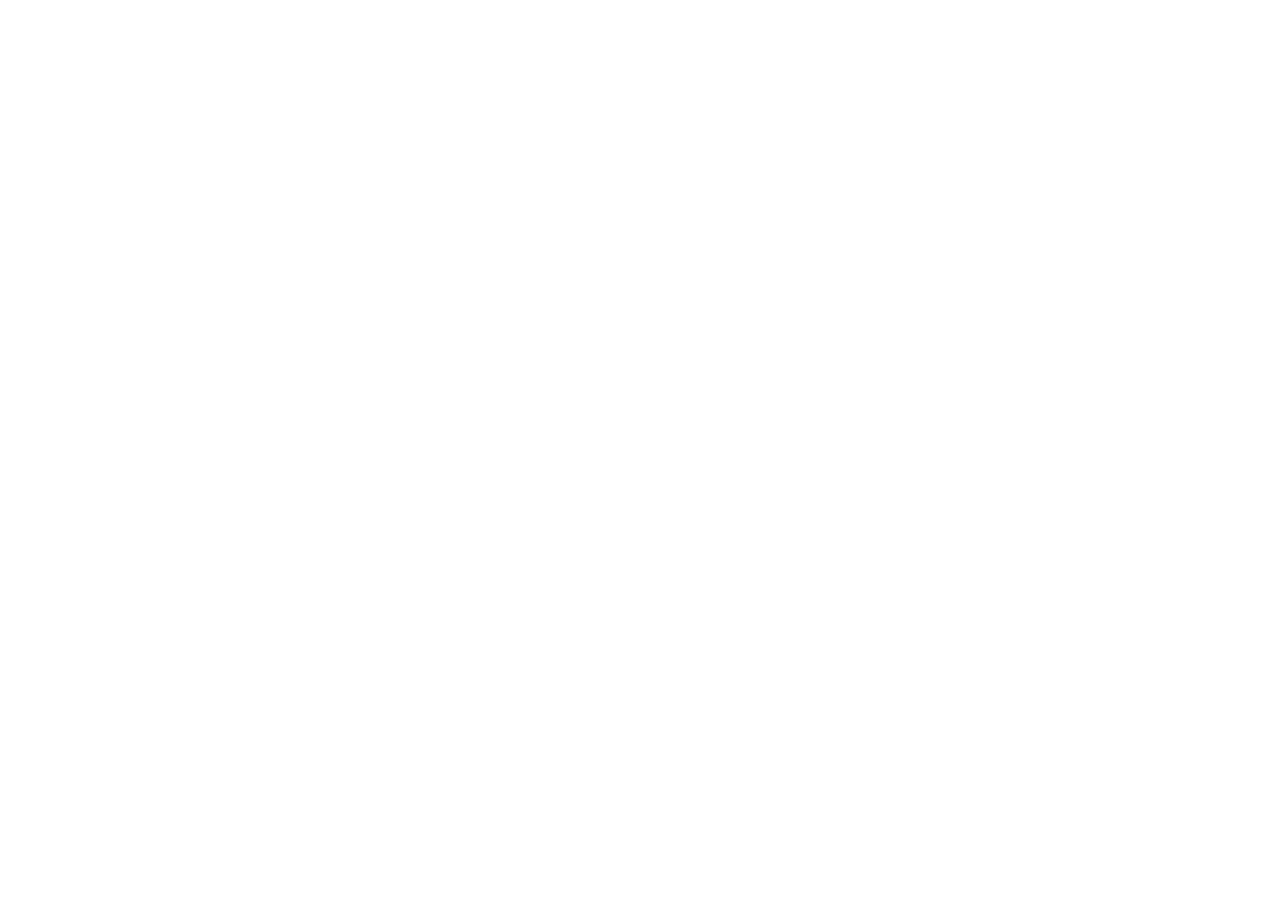
==== commit 04140ef8: "initi" ====
--- a/docs/index.html
+++ b/docs/index.html
@@ -1,7 +1,7 @@
 <!DOCTYPE html><html lang="fr"><head>
   <meta charset="utf-8">
   <title>La SPA - non à l'abandon</title>
-  <base href="/stopabandon">
+  <base href="/">
   <meta name="viewport" content="width=device-width, initial-scale=1">
   <meta name="description" content="« Il a grandi », « Il fait trop de bruit lorsque qu’il va dans sa litière », « il est moche »… Les maîtres qui abandonnent leur animal trouvent toujours des prétextes pour passer à l’acte. Vous révoltent-ils autant que nous ?">
   <link rel="canonical" href="https://lp.la-spa.fr/stopabandon">
@@ -27,10 +27,9 @@
   <script>
     window.counterString='54321';
   </script>
-<style>*,:before,:after{box-sizing:border-box;border-width:0;border-style:solid;border-color:#e5e7eb}:before,:after{--tw-content:""}html{line-height:1.5;-webkit-text-size-adjust:100%;tab-size:4;font-family:Open Sans,sans-serif}body{margin:0;line-height:inherit}*,:before,:after{--tw-translate-x:0;--tw-translate-y:0;--tw-rotate:0;--tw-skew-x:0;--tw-skew-y:0;--tw-scale-x:1;--tw-scale-y:1;--tw-pan-x: ;--tw-pan-y: ;--tw-pinch-zoom: ;--tw-scroll-snap-strictness:proximity;--tw-ordinal: ;--tw-slashed-zero: ;--tw-numeric-figure: ;--tw-numeric-spacing: ;--tw-numeric-fraction: ;--tw-ring-inset: ;--tw-ring-offset-width:0px;--tw-ring-offset-color:#fff;--tw-ring-color:rgb(59 130 246 / .5);--tw-ring-offset-shadow:0 0 #0000;--tw-ring-shadow:0 0 #0000;--tw-shadow:0 0 #0000;--tw-shadow-colored:0 0 #0000;--tw-blur: ;--tw-brightness: ;--tw-contrast: ;--tw-grayscale: ;--tw-hue-rotate: ;--tw-invert: ;--tw-saturate: ;--tw-sepia: ;--tw-drop-shadow: ;--tw-backdrop-blur: ;--tw-backdrop-brightness: ;--tw-backdrop-contrast: ;--tw-backdrop-grayscale: ;--tw-backdrop-hue-rotate: ;--tw-backdrop-invert: ;--tw-backdrop-opacity: ;--tw-backdrop-saturate: ;--tw-backdrop-sepia: }:root{--fa-font-brands:normal 400 1em/1 "Font Awesome 6 Brands"}@font-face{font-family:"Font Awesome 6 Brands";font-style:normal;font-weight:400;font-display:block;src:url(fa-brands-400.859fc3887485de84.woff2) format("woff2"),url(fa-brands-400.7fa789ab57acb632.ttf) format("truetype")}:root{--fa-font-regular:normal 400 1em/1 "Font Awesome 6 Free"}@font-face{font-family:"Font Awesome 6 Free";font-style:normal;font-weight:400;font-display:block;src:url(fa-regular-400.2ffd018f0eda6f7b.woff2) format("woff2"),url(fa-regular-400.da02cb7e372f16a2.ttf) format("truetype")}:root{--fa-font-solid:normal 900 1em/1 "Font Awesome 6 Free"}@font-face{font-family:"Font Awesome 6 Free";font-style:normal;font-weight:900;font-display:block;src:url(fa-solid-900.40ddefd79fe7af45.woff2) format("woff2"),url(fa-solid-900.3a463ec33b4fe9f7.ttf) format("truetype")}</style><style>*,:before,:after{box-sizing:border-box;border-width:0;border-style:solid;border-color:#e5e7eb}:before,:after{--tw-content:""}html{line-height:1.5;-webkit-text-size-adjust:100%;tab-size:4;font-family:Open Sans,sans-serif}body{margin:0;line-height:inherit}h1{font-size:inherit;font-weight:inherit}a{color:inherit;text-decoration:inherit}button{font-family:inherit;font-size:100%;line-height:inherit;color:inherit;margin:0;padding:0}button{text-transform:none}button{-webkit-appearance:button;background-color:transparent;background-image:none}h1{margin:0}button{cursor:pointer}img,svg{display:block;vertical-align:middle}img{max-width:100%;height:auto}*,:before,:after{--tw-translate-x:0;--tw-translate-y:0;--tw-rotate:0;--tw-skew-x:0;--tw-skew-y:0;--tw-scale-x:1;--tw-scale-y:1;--tw-pan-x: ;--tw-pan-y: ;--tw-pinch-zoom: ;--tw-scroll-snap-strictness:proximity;--tw-ordinal: ;--tw-slashed-zero: ;--tw-numeric-figure: ;--tw-numeric-spacing: ;--tw-numeric-fraction: ;--tw-ring-inset: ;--tw-ring-offset-width:0px;--tw-ring-offset-color:#fff;--tw-ring-color:rgb(59 130 246 / .5);--tw-ring-offset-shadow:0 0 #0000;--tw-ring-shadow:0 0 #0000;--tw-shadow:0 0 #0000;--tw-shadow-colored:0 0 #0000;--tw-blur: ;--tw-brightness: ;--tw-contrast: ;--tw-grayscale: ;--tw-hue-rotate: ;--tw-invert: ;--tw-saturate: ;--tw-sepia: ;--tw-drop-shadow: ;--tw-backdrop-blur: ;--tw-backdrop-brightness: ;--tw-backdrop-contrast: ;--tw-backdrop-grayscale: ;--tw-backdrop-hue-rotate: ;--tw-backdrop-invert: ;--tw-backdrop-opacity: ;--tw-backdrop-saturate: ;--tw-backdrop-sepia: }.container{width:100%}@media (min-width: 640px){.container{max-width:640px}}@media (min-width: 768px){.container{max-width:768px}}@media (min-width: 1024px){.container{max-width:1024px}}@media (min-width: 1280px){.container{max-width:1280px}}@media (min-width: 1536px){.container{max-width:1536px}}.fixed{position:fixed}.absolute{position:absolute}.relative{position:relative}.bottom-0{bottom:0px}.mx-3{margin-left:.75rem;margin-right:.75rem}.mx-5{margin-left:1.25rem;margin-right:1.25rem}.mx-auto{margin-left:auto;margin-right:auto}.mb-2{margin-bottom:.5rem}.mb-3{margin-bottom:.75rem}.mb-1{margin-bottom:.25rem}.mb-0{margin-bottom:0}.mb-5{margin-bottom:1.25rem}.mb-6{margin-bottom:1.5rem}.mb-7{margin-bottom:1.75rem}.mt-4{margin-top:1rem}.mb-8{margin-bottom:2rem}.mr-4{margin-right:1rem}.ml-1{margin-left:.25rem}.mb-12{margin-bottom:3rem}.mb-4{margin-bottom:1rem}.block{display:block}.flex{display:flex}.hidden{display:none}.h-80{height:20rem}.h-48{height:12rem}.h-1\/2{height:50%}.w-64{width:16rem}.w-full{width:100%}.w-14{width:3.5rem}.w-3\/4{width:75%}.rotate-90{--tw-rotate:90deg;transform:translate(var(--tw-translate-x),var(--tw-translate-y)) rotate(var(--tw-rotate)) skew(var(--tw-skew-x)) skewY(var(--tw-skew-y)) scaleX(var(--tw-scale-x)) scaleY(var(--tw-scale-y))}.-rotate-180{--tw-rotate:-180deg;transform:translate(var(--tw-translate-x),var(--tw-translate-y)) rotate(var(--tw-rotate)) skew(var(--tw-skew-x)) skewY(var(--tw-skew-y)) scaleX(var(--tw-scale-x)) scaleY(var(--tw-scale-y))}.-rotate-90{--tw-rotate:-90deg;transform:translate(var(--tw-translate-x),var(--tw-translate-y)) rotate(var(--tw-rotate)) skew(var(--tw-skew-x)) skewY(var(--tw-skew-y)) scaleX(var(--tw-scale-x)) scaleY(var(--tw-scale-y))}.cursor-pointer{cursor:pointer}.flex-col{flex-direction:column}.items-start{align-items:flex-start}.items-end{align-items:flex-end}.items-center{align-items:center}.justify-start{justify-content:flex-start}.justify-end{justify-content:flex-end}.justify-center{justify-content:center}.justify-between{justify-content:space-between}.gap-2{gap:.5rem}.space-x-4>:not([hidden])~:not([hidden]){--tw-space-x-reverse:0;margin-right:calc(1rem * var(--tw-space-x-reverse));margin-left:calc(1rem * calc(1 - var(--tw-space-x-reverse)))}.space-y-2>:not([hidden])~:not([hidden]){--tw-space-y-reverse:0;margin-top:calc(.5rem * calc(1 - var(--tw-space-y-reverse)));margin-bottom:calc(.5rem * var(--tw-space-y-reverse))}.self-start{align-self:flex-start}.overflow-hidden{overflow:hidden}.overflow-x-auto{overflow-x:auto}.whitespace-nowrap{white-space:nowrap}.whitespace-pre{white-space:pre}.rounded-large{border-radius:30px}.rounded-lg{border-radius:.5rem}.rounded-full{border-radius:9999px}.rounded-xl{border-radius:.75rem}.rounded-r-xl{border-top-right-radius:.75rem;border-bottom-right-radius:.75rem}.rounded-t-xl{border-top-left-radius:.75rem;border-top-right-radius:.75rem}.border{border-width:1px}.border-border\/25{border-color:#70707040}.border-blue\/25{border-color:#275d6d40}.bg-white{--tw-bg-opacity:1;background-color:rgb(255 255 255 / var(--tw-bg-opacity))}.bg-blue{--tw-bg-opacity:1;background-color:rgb(39 93 109 / var(--tw-bg-opacity))}.bg-card-section{--tw-bg-opacity:1;background-color:rgb(223 231 235 / var(--tw-bg-opacity))}.bg-counter-unit{--tw-bg-opacity:1;background-color:rgb(29 77 92 / var(--tw-bg-opacity))}.bg-why{--tw-bg-opacity:1;background-color:rgb(239 242 244 / var(--tw-bg-opacity))}.bg-blue\/25{background-color:#275d6d40}.bg-blue\/5{background-color:#275d6d0d}.bg-orange{--tw-bg-opacity:1;background-color:rgb(239 87 19 / var(--tw-bg-opacity))}.bg-banner{--tw-bg-opacity:1;background-color:rgb(251 243 238 / var(--tw-bg-opacity))}.bg-cover{background-size:cover}.bg-center{background-position:center}.bg-no-repeat{background-repeat:no-repeat}.p-5{padding:1.25rem}.p-6{padding:1.5rem}.py-6{padding-top:1.5rem;padding-bottom:1.5rem}.px-12{padding-left:3rem;padding-right:3rem}.px-6{padding-left:1.5rem;padding-right:1.5rem}.py-32{padding-top:8rem;padding-bottom:8rem}.py-24{padding-top:6rem;padding-bottom:6rem}.px-4{padding-left:1rem;padding-right:1rem}.py-3{padding-top:.75rem;padding-bottom:.75rem}.px-16{padding-left:4rem;padding-right:4rem}.py-5{padding-top:1.25rem;padding-bottom:1.25rem}.px-8{padding-left:2rem;padding-right:2rem}.py-4{padding-top:1rem;padding-bottom:1rem}.py-2{padding-top:.5rem;padding-bottom:.5rem}.py-16{padding-top:4rem;padding-bottom:4rem}.px-2{padding-left:.5rem;padding-right:.5rem}.py-12{padding-top:3rem;padding-bottom:3rem}.pt-12{padding-top:3rem}.pt-6{padding-top:1.5rem}.pt-8{padding-top:2rem}.pb-6{padding-bottom:1.5rem}.pb-24{padding-bottom:6rem}.pb-1{padding-bottom:.25rem}.pr-5{padding-right:1.25rem}.pb-4{padding-bottom:1rem}.pl-24{padding-left:6rem}.text-center{text-align:center}.align-text-bottom{vertical-align:text-bottom}.text-lg{font-size:1.125rem;line-height:1.75rem}.text-xs{font-size:.75rem;line-height:1rem}.text-2xl{font-size:1.5rem;line-height:2rem}.text-7xl{font-size:4.5rem;line-height:1}.text-4xl{font-size:2.25rem;line-height:2.5rem}.text-sm{font-size:.875rem;line-height:1.25rem}.text-5xl{font-size:3rem;line-height:1}.font-bold{font-weight:700}.font-light{font-weight:300}.font-medium{font-weight:500}.uppercase{text-transform:uppercase}.leading-3{line-height:.75rem}.leading-none{line-height:1}.leading-tight{line-height:1.25}.leading-8{line-height:2rem}.leading-10{line-height:2.5rem}.leading-6{line-height:1.5rem}.tracking-tighter{letter-spacing:-.05em}.text-orange{--tw-text-opacity:1;color:rgb(239 87 19 / var(--tw-text-opacity))}.text-border{--tw-text-opacity:1;color:rgb(112 112 112 / var(--tw-text-opacity))}.text-blue\/50{color:#275d6d80}.text-blue{--tw-text-opacity:1;color:rgb(39 93 109 / var(--tw-text-opacity))}.text-white{--tw-text-opacity:1;color:rgb(255 255 255 / var(--tw-text-opacity))}.text-blue\/75{color:#275d6dbf}.text-facebook{--tw-text-opacity:1;color:rgb(59 89 152 / var(--tw-text-opacity))}.text-twitter{--tw-text-opacity:1;color:rgb(0 172 238 / var(--tw-text-opacity))}.text-whatsapp{--tw-text-opacity:1;color:rgb(37 211 102 / var(--tw-text-opacity))}.opacity-0{opacity:0}.shadow-2xl{--tw-shadow:0 25px 50px -12px rgb(0 0 0 / .25);--tw-shadow-colored:0 25px 50px -12px var(--tw-shadow-color);box-shadow:var(--tw-ring-offset-shadow, 0 0 #0000),var(--tw-ring-shadow, 0 0 #0000),var(--tw-shadow)}.shadow-lg{--tw-shadow:0 10px 15px -3px rgb(0 0 0 / .1), 0 4px 6px -4px rgb(0 0 0 / .1);--tw-shadow-colored:0 10px 15px -3px var(--tw-shadow-color), 0 4px 6px -4px var(--tw-shadow-color);box-shadow:var(--tw-ring-offset-shadow, 0 0 #0000),var(--tw-ring-shadow, 0 0 #0000),var(--tw-shadow)}.shadow-xl{--tw-shadow:0 20px 25px -5px rgb(0 0 0 / .1), 0 8px 10px -6px rgb(0 0 0 / .1);--tw-shadow-colored:0 20px 25px -5px var(--tw-shadow-color), 0 8px 10px -6px var(--tw-shadow-color);box-shadow:var(--tw-ring-offset-shadow, 0 0 #0000),var(--tw-ring-shadow, 0 0 #0000),var(--tw-shadow)}.drop-shadow-lg{--tw-drop-shadow:drop-shadow(0 10px 8px rgb(0 0 0 / .04)) drop-shadow(0 4px 3px rgb(0 0 0 / .1));filter:var(--tw-blur) var(--tw-brightness) var(--tw-contrast) var(--tw-grayscale) var(--tw-hue-rotate) var(--tw-invert) var(--tw-saturate) var(--tw-sepia) var(--tw-drop-shadow)}.fa-solid,.fa-regular,.fa-brands{-moz-osx-font-smoothing:grayscale;-webkit-font-smoothing:antialiased;display:var(--fa-display, inline-block);font-style:normal;font-feature-settings:normal;font-variant:normal;line-height:1;text-rendering:auto}.fa-2x{font-size:2em}.fa-3x{font-size:3em}.fa-4x{font-size:4em}.fa-beat{animation-name:fa-beat;animation-delay:var(--fa-animation-delay, 0);animation-direction:var(--fa-animation-direction, normal);animation-duration:var(--fa-animation-duration, 1s);animation-iteration-count:var(--fa-animation-iteration-count, infinite);animation-timing-function:var(--fa-animation-timing, ease-in-out)}@media (prefers-reduced-motion: reduce){.fa-beat{animation-delay:-1ms;animation-duration:1ms;animation-iteration-count:1;transition-delay:0s;transition-duration:0s}}@keyframes fa-beat{0%,90%{transform:scale(1)}45%{transform:scale(var(--fa-beat-scale, 1.25))}}.fa-rotate-90{transform:rotate(90deg)}.fa-stack{display:inline-block;height:2em;line-height:2em;position:relative;vertical-align:middle;width:2.5em}.fa-stack-1x,.fa-stack-2x{left:0;position:absolute;text-align:center;width:100%;z-index:var(--fa-stack-z-index, auto)}.fa-stack-1x{line-height:inherit}.fa-stack-2x{font-size:2em}.fa-inverse{color:var(--fa-inverse, #fff)}.fa-circle:before{content:"\f111"}.fa-circle-dot:before{content:"\f192"}.fa-circle-play:before{content:"\f144"}.fa-heart:before{content:"\f004"}.fa-phone:before{content:"\f095"}.fa-share:before{content:"\f064"}:root{--fa-font-brands:normal 400 1em/1 "Font Awesome 6 Brands"}@font-face{font-family:"Font Awesome 6 Brands";font-style:normal;font-weight:400;font-display:block;src:url(fa-brands-400.859fc3887485de84.woff2) format("woff2"),url(fa-brands-400.7fa789ab57acb632.ttf) format("truetype")}.fa-brands{font-family:"Font Awesome 6 Brands";font-weight:400}.fa-facebook-f:before{content:"\f39e"}.fa-twitter:before{content:"\f099"}:root{--fa-font-regular:normal 400 1em/1 "Font Awesome 6 Free"}@font-face{font-family:"Font Awesome 6 Free";font-style:normal;font-weight:400;font-display:block;src:url(fa-regular-400.2ffd018f0eda6f7b.woff2) format("woff2"),url(fa-regular-400.da02cb7e372f16a2.ttf) format("truetype")}.fa-regular{font-family:"Font Awesome 6 Free";font-weight:400}:root{--fa-font-solid:normal 900 1em/1 "Font Awesome 6 Free"}@font-face{font-family:"Font Awesome 6 Free";font-style:normal;font-weight:900;font-display:block;src:url(fa-solid-900.40ddefd79fe7af45.woff2) format("woff2"),url(fa-solid-900.3a463ec33b4fe9f7.ttf) format("truetype")}.fa-solid{font-family:"Font Awesome 6 Free";font-weight:900}.font-bebas{font-family:Bebas Neue,cursive}.text-7xl{line-height:.9!important}@media (min-width: 768px){.md\:right-0{right:0px}.md\:mx-8{margin-left:2rem;margin-right:2rem}.md\:mb-10{margin-bottom:2.5rem}.md\:mb-20{margin-bottom:5rem}.md\:mb-0{margin-bottom:0}.md\:mb-2{margin-bottom:.5rem}.md\:block{display:block}.md\:flex{display:flex}.md\:hidden{display:none}.md\:h-full{height:100%}.md\:w-16{width:4rem}.md\:w-1\/2{width:50%}.md\:w-64{width:16rem}.md\:rotate-0{--tw-rotate:0deg;transform:translate(var(--tw-translate-x),var(--tw-translate-y)) rotate(var(--tw-rotate)) skew(var(--tw-skew-x)) skewY(var(--tw-skew-y)) scaleX(var(--tw-scale-x)) scaleY(var(--tw-scale-y))}.md\:flex-col{flex-direction:column}.md\:items-end{align-items:flex-end}.md\:justify-center{justify-content:center}.md\:gap-3{gap:.75rem}.md\:whitespace-nowrap{white-space:nowrap}.md\:p-7{padding:1.75rem}.md\:px-0{padding-left:0;padding-right:0}.md\:px-8{padding-left:2rem;padding-right:2rem}.md\:py-12{padding-top:3rem;padding-bottom:3rem}.md\:px-10{padding-left:2.5rem;padding-right:2.5rem}.md\:py-5{padding-top:1.25rem;padding-bottom:1.25rem}.md\:px-7{padding-left:1.75rem;padding-right:1.75rem}.md\:px-16{padding-left:4rem;padding-right:4rem}.md\:py-6{padding-top:1.5rem;padding-bottom:1.5rem}.md\:px-12{padding-left:3rem;padding-right:3rem}.md\:px-40{padding-left:10rem;padding-right:10rem}.md\:py-24{padding-top:6rem;padding-bottom:6rem}.md\:py-16{padding-top:4rem;padding-bottom:4rem}.md\:pl-8{padding-left:2rem}.md\:text-4xl{font-size:2.25rem;line-height:2.5rem}.md\:text-9xl{font-size:8rem;line-height:1}.md\:text-sm{font-size:.875rem;line-height:1.25rem}.md\:text-2xl{font-size:1.5rem;line-height:2rem}.md\:text-xl{font-size:1.25rem;line-height:1.75rem}.md\:text-7xl{font-size:4.5rem;line-height:1}.md\:font-bold{font-weight:700}}@media (min-width: 1024px){.lg\:px-36{padding-left:9rem;padding-right:9rem}}@media (min-width: 1280px){.xl\:w-full{width:100%}}@media (min-width: 1536px){.\32xl\:container{width:100%}@media (min-width: 640px){.\32xl\:container{max-width:640px}}@media (min-width: 768px){.\32xl\:container{max-width:768px}}@media (min-width: 1024px){.\32xl\:container{max-width:1024px}}@media (min-width: 1280px){.\32xl\:container{max-width:1280px}}@media (min-width: 1536px){.\32xl\:container{max-width:1536px}}.\32xl\:mx-auto{margin-left:auto;margin-right:auto}}</style><link rel="stylesheet" href="stopabandon/styles.a855b52943a25cdc.css" media="print" onload="this.media='all'"><noscript><link rel="stylesheet" href="stopabandon/styles.a855b52943a25cdc.css"></noscript><style ng-transition="serverApp"></style><style ng-transition="serverApp">.bg-header[_ngcontent-sc17]{background-image:url(stopabandon/bg-hero.d6fde23f1f4956dc.jpg);background-position:center center;background-size:cover;background-repeat:no-repeat;height:750px}.z-index-up[_ngcontent-sc17]{z-index:1100}</style><style ng-transition="serverApp">.bg-hero[_ngcontent-sc48]{background-image:linear-gradient(180deg,rgba(39,93,109,0) 0%,rgba(39,93,109,.2) 40%,rgba(39,93,109,.5) 60%,rgba(39,93,109,.95) 100%),url(bg-hero.d6fde23f1f4956dc.jpg);height:100vh}@media (min-width: 768px){.bg-hero[_ngcontent-sc48]{background-image:url(stopabandon/bg-hero.d6fde23f1f4956dc.jpg);height:750px}}</style><style ng-transition="serverApp">.btn-width[_ngcontent-sc49]{width:55%}.vertical-text[_ngcontent-sc49]{writing-mode:vertical-lr;transform:rotate(180deg)}@media (min-width: 768px){.top-position[_ngcontent-sc49]{top:200px}.btn-height[_ngcontent-sc49]{height:226.25px}}</style><style ng-transition="serverApp">.bg-card-section[_ngcontent-sc56]{background:linear-gradient(0deg,#c1cad5 0%,#dfe7eb 8%,#dfe7eb 50%,#dfe7eb 92%,#c1cad5 100%)}</style><style ng-transition="serverApp">.superimposed-left[_ngcontent-sc91]{width:calc(50% + 7px);margin-right:-7px}.superimposed-right[_ngcontent-sc91]{width:calc(50% + 7px);margin-left:-7px}.selected[_ngcontent-sc91]{z-index:1000}</style><style ng-transition="serverApp">.vdivider[_ngcontent-sc92]{width:1px;height:18px}</style><style ng-transition="serverApp">.circle[_ngcontent-sc55]{width:100px;height:100px;border-radius:100%;overflow:hidden}.circle.multi-line[_ngcontent-sc55]{padding-top:15px;height:100px}.bg-card-cross[_ngcontent-sc55]{background-image:url(stopabandon/cross.5b5ffc478f5aa368.svg)}.bg-card-heart[_ngcontent-sc55]{background-image:url(stopabandon/heart.f517436b28bc5ea2.svg)}</style><style ng-transition="serverApp">.vdivider[_ngcontent-sc90]{width:1px;height:70px}</style><style ng-transition="serverApp">.circle-position[_ngcontent-sc89]{margin-top:10px;margin-bottom:10px;width:85px;height:85px}svg[_ngcontent-sc89]{filter:drop-shadow(0px 0px 20px rgba(0,0,0,.16))}.option[_ngcontent-sc89]{width:25px;height:25px;margin-top:70px}.by-month[_ngcontent-sc89]{font-size:.75rem}input[_ngcontent-sc89], input[_ngcontent-sc89]:focus{background:none;width:65px;border:none;outline:none;text-align:right;padding:0;height:36px;color:#fff;font-weight:700}[_ngcontent-sc89]::-webkit-input-placeholder{text-align:center;font-weight:700}[_ngcontent-sc89]:-moz-placeholder{text-align:center;font-weight:700}[_ngcontent-sc89]::-moz-placeholder{text-align:center;font-weight:700}[_ngcontent-sc89]:-ms-input-placeholder{text-align:center;font-weight:700}input[_ngcontent-sc89]::-webkit-outer-spin-button, input[_ngcontent-sc89]::-webkit-inner-spin-button{-webkit-appearance:none;margin:0}input[type=number][_ngcontent-sc89]{-moz-appearance:textfield}</style></head>
+<style>*,:before,:after{box-sizing:border-box;border-width:0;border-style:solid;border-color:#e5e7eb}:before,:after{--tw-content:""}html{line-height:1.5;-webkit-text-size-adjust:100%;tab-size:4;font-family:Open Sans,sans-serif}body{margin:0;line-height:inherit}*,:before,:after{--tw-translate-x:0;--tw-translate-y:0;--tw-rotate:0;--tw-skew-x:0;--tw-skew-y:0;--tw-scale-x:1;--tw-scale-y:1;--tw-pan-x: ;--tw-pan-y: ;--tw-pinch-zoom: ;--tw-scroll-snap-strictness:proximity;--tw-ordinal: ;--tw-slashed-zero: ;--tw-numeric-figure: ;--tw-numeric-spacing: ;--tw-numeric-fraction: ;--tw-ring-inset: ;--tw-ring-offset-width:0px;--tw-ring-offset-color:#fff;--tw-ring-color:rgb(59 130 246 / .5);--tw-ring-offset-shadow:0 0 #0000;--tw-ring-shadow:0 0 #0000;--tw-shadow:0 0 #0000;--tw-shadow-colored:0 0 #0000;--tw-blur: ;--tw-brightness: ;--tw-contrast: ;--tw-grayscale: ;--tw-hue-rotate: ;--tw-invert: ;--tw-saturate: ;--tw-sepia: ;--tw-drop-shadow: ;--tw-backdrop-blur: ;--tw-backdrop-brightness: ;--tw-backdrop-contrast: ;--tw-backdrop-grayscale: ;--tw-backdrop-hue-rotate: ;--tw-backdrop-invert: ;--tw-backdrop-opacity: ;--tw-backdrop-saturate: ;--tw-backdrop-sepia: }:root{--fa-font-brands:normal 400 1em/1 "Font Awesome 6 Brands"}@font-face{font-family:"Font Awesome 6 Brands";font-style:normal;font-weight:400;font-display:block;src:url(fa-brands-400.859fc3887485de84.woff2) format("woff2"),url(fa-brands-400.7fa789ab57acb632.ttf) format("truetype")}:root{--fa-font-regular:normal 400 1em/1 "Font Awesome 6 Free"}@font-face{font-family:"Font Awesome 6 Free";font-style:normal;font-weight:400;font-display:block;src:url(fa-regular-400.2ffd018f0eda6f7b.woff2) format("woff2"),url(fa-regular-400.da02cb7e372f16a2.ttf) format("truetype")}:root{--fa-font-solid:normal 900 1em/1 "Font Awesome 6 Free"}@font-face{font-family:"Font Awesome 6 Free";font-style:normal;font-weight:900;font-display:block;src:url(fa-solid-900.40ddefd79fe7af45.woff2) format("woff2"),url(fa-solid-900.3a463ec33b4fe9f7.ttf) format("truetype")}</style><link rel="stylesheet" href="stopabandon/styles.a855b52943a25cdc.css" media="print" onload="this.media='all'"><noscript><link rel="stylesheet" href="stopabandon/styles.a855b52943a25cdc.css"></noscript></head>
 <body>
-<app-root _nghost-sc16="" ng-version="13.3.9"><router-outlet _ngcontent-sc16=""></router-outlet><app-home _nghost-sc93=""><div _ngcontent-sc93="" class="2xl:container 2xl:mx-auto"><app-header _ngcontent-sc93="" _nghost-sc17=""><div _ngcontent-sc17="" class="fixed flex justify-between items-start w-full z-index-up p-5 md:p-7"><a _ngcontent-sc17="" href="https://www.la-spa.fr/" target="_blank"><img _ngcontent-sc17="" src="stopabandon/assets/images/logo-spa.png" class="w-14 md:w-16"></a><a _ngcontent-sc17="" href="#" class="md:hidden"><i _ngcontent-sc17="" class="fa-solid fa-share fa-2x text-orange"></i></a></div></app-header><app-hero _ngcontent-sc93="" _nghost-sc48=""><div _ngcontent-sc48="" class="bg-hero bg-center bg-no-repeat bg-cover flex flex-col justify-end md:justify-center"><div _ngcontent-sc48="" class="hidden md:block w-3/4 pl-24"><div _ngcontent-sc48="" class="text-white text-2xl font-bold mb-4"> Certains chercheront toujours<br _ngcontent-sc48="">des raisons de les abandonner </div><h1 _ngcontent-sc48="" class="text-white font-medium uppercase font-bebas"><span _ngcontent-sc48="" class="text-5xl md:text-7xl"><span _ngcontent-sc48="" class="text-orange">Nous trouverons<br _ngcontent-sc48="">toujours</span> des raisons<br _ngcontent-sc48="">de les aimer </span><button _ngcontent-sc48=""><i _ngcontent-sc48="" class="fa-regular fa-circle-play fa-3x align-text-bottom"></i></button></h1></div><div _ngcontent-sc48="" class="md:hidden text-center h-1/2"><button _ngcontent-sc48="" class="mb-2"><i _ngcontent-sc48="" class="fa-regular fa-circle-play fa-4x text-white align-text-bottom"></i></button><div _ngcontent-sc48="" class="text-white text-lg font-bold mb-2"> Certains chercheront toujours<br _ngcontent-sc48="">des raisons de les abandonner </div><h1 _ngcontent-sc48="" class="text-white font-medium uppercase font-bebas text-5xl leading-10"><span _ngcontent-sc48="" class="text-orange">Nous trouverons toujours</span> des raisons<br _ngcontent-sc48="">de les aimer </h1></div></div><div _ngcontent-sc48="" class="overflow-x-auto"><div _ngcontent-sc48="" class="bg-banner whitespace-nowrap px-2 py-2"><span _ngcontent-sc48="" class="uppercase text-orange text-lg font-bold">urgent</span><i _ngcontent-sc48="" class="fa-regular fa-circle-dot fa-beat text-orange px-2"></i><span _ngcontent-sc48="" class="text-blue">Nos refuges débordent déjà : </span><span _ngcontent-sc48="" class="text-blue font-bold">XX refuges saturés</span></div></div></app-hero><div _ngcontent-sc93="" class="relative"><app-gift-fixed-button _ngcontent-sc93="" _nghost-sc49=""><div _ngcontent-sc49="" class="hidden md:block fixed bottom-0 top-position md:right-0"><div _ngcontent-sc49="" class="flex md:mb-10"><button _ngcontent-sc49="" class="flex btn-height"><div _ngcontent-sc49="" class="h-48 md:h-full bg-orange text-white uppercase text-lg md:text-2xl tracking-tighter font-bold rounded-r-xl vertical-text px-4 md:px-7"> Je donne <i _ngcontent-sc49="" class="fa-solid fa-heart fa-rotate-90 md:fa-rotate-180 pb-1"></i></div></button><div _ngcontent-sc49="" class="flex btn-height flex-col justify-center -rotate-90 md:rotate-0 text-center bg-orange px-8 drop-shadow-lg hidden"><button _ngcontent-sc49="" class="text-lg md:text-xl uppercase font-bold rounded-full px-12 py-3 md:px-16 md:py-6 mb-2 text-orange bg-white">pour l'été </button><button _ngcontent-sc49="" class="text-white text-lg md:text-xl uppercase font-bold rounded-full px-12 py-3 md:px-16 md:py-6 bg-orange">toute l'année </button></div></div><div _ngcontent-sc49="" class="hidden md:flex md:flex-col md:items-end pr-5 space-y-2"><a _ngcontent-sc49="" href="https://www.facebook.com/sharer.php?u=https://lp.la-spa.fr/stopabandon" target="_blank" class="fa-stack"><i _ngcontent-sc49="" class="fa-solid fa-circle fa-stack-2x text-facebook"></i><i _ngcontent-sc49="" class="fa-brands fa-facebook-f fa-stack-1x text-white"></i></a><a _ngcontent-sc49="" href="https://twitter.com/intent/tweet?url=https%3A%2F%2Flp.la-spa.fr%2Fstopabandon%20&amp;text=Balto,%20Sherlock,%20Avalanche%E2%80%A6%20Si%20vous%20saviez%20pourquoi%20ils%20ont%20%C3%A9t%C3%A9%20abandonn%C3%A9s%20!%20Ces%20pr%C3%A9textes%20%C3%A0%20l%E2%80%99abandon%20vous%20r%C3%A9voltent-ils%20autant%20que%20nous%20?&amp;hashtags=stopabandon%20@SPA_Officiel" target="_blank" class="fa-stack"><i _ngcontent-sc49="" class="fa-solid fa-circle fa-stack-2x text-twitter"></i><i _ngcontent-sc49="" class="fa-brands fa-twitter fa-stack-1x fa-inverse"></i></a><a _ngcontent-sc49="" href="https://api.whatsapp.com/send?text=Cet%20%C3%A9t%C3%A9,%20combats%20les%20id%C3%A9es%20re%C3%A7ues%20pour%20venir%20%C3%A0%20bout%20de%20toutes%20les%20formes%20d%27abandons%20!%20https%3A%2F%2Flp.la-spa.fr/stopabandon&amp;data-action=%27share/WhatsApp/share" target="_blank" class="fa-stack"><i _ngcontent-sc49="" class="fa-solid fa-circle fa-stack-2x text-whatsapp"></i><i _ngcontent-sc49="" class="fa-solid fa-phone fa-stack-1x fa-inverse"></i></a></div></div><div _ngcontent-sc49="" class="md:hidden fixed bottom-0 w-full flex justify-center"><div _ngcontent-sc49="" class="btn-width"><button _ngcontent-sc49="" class="bg-orange text-white uppercase text-lg tracking-tighter font-bold rounded-t-xl w-full py-4"> Je donne <i _ngcontent-sc49="" class="fa-solid fa-heart pb-1 ml-1"></i></button><div _ngcontent-sc49="" class="flex btn-height flex-col justify-center text-center bg-orange drop-shadow-lg px-4 pb-4 hidden"><button _ngcontent-sc49="" class="text-lg uppercase font-bold rounded-full px-4 py-2 mb-3 text-orange bg-white">pour l'été </button><button _ngcontent-sc49="" class="text-white text-lg uppercase font-bold rounded-full px-4 py-2 bg-orange">toute l'année </button></div></div></div></app-gift-fixed-button></div><app-counter-section _ngcontent-sc93="" _nghost-sc53=""><div _ngcontent-sc53="" appisvisible="" class="bg-blue flex flex-col items-center py-24"><app-counter _ngcontent-sc53="" class="mb-3" _nghost-sc52=""><div _ngcontent-sc52="" class="flex gap-2 md:gap-3"><app-counter-unit _ngcontent-sc52="" _nghost-sc51=""><div _ngcontent-sc51="" class="flex"><div _ngcontent-sc51="" class="bg-counter-unit rounded-lg font-bebas text-white text-7xl md:text-9xl leading-3 px-4 md:px-8 pt-8 pb-6 md:py-12">1</div></div></app-counter-unit><app-counter-unit _ngcontent-sc52="" _nghost-sc51=""><div _ngcontent-sc51="" class="flex"><div _ngcontent-sc51="" class="bg-counter-unit rounded-lg font-bebas text-white text-7xl md:text-9xl leading-3 px-4 md:px-8 pt-8 pb-6 md:py-12">2</div></div></app-counter-unit><app-counter-unit _ngcontent-sc52="" _nghost-sc51=""><div _ngcontent-sc51="" class="flex"><div _ngcontent-sc51="" class="bg-counter-unit rounded-lg font-bebas text-white text-7xl md:text-9xl leading-3 px-4 md:px-8 pt-8 pb-6 md:py-12">3</div></div></app-counter-unit><app-counter-unit _ngcontent-sc52="" _nghost-sc51=""><div _ngcontent-sc51="" class="flex"><div _ngcontent-sc51="" class="bg-counter-unit rounded-lg font-bebas text-white text-7xl md:text-9xl leading-3 px-4 md:px-8 pt-8 pb-6 md:py-12">4</div></div></app-counter-unit><app-counter-unit _ngcontent-sc52="" _nghost-sc51=""><div _ngcontent-sc51="" class="flex"><div _ngcontent-sc51="" class="bg-counter-unit rounded-lg font-bebas text-white text-7xl md:text-9xl leading-3 px-4 md:px-8 pt-8 pb-6 md:py-12">5</div></div></app-counter-unit></div><!----></app-counter><div _ngcontent-sc53="" class="text-2xl md:text-4xl text-white text-center font-bebas font-medium uppercase"><span _ngcontent-sc53="" class="block text-orange whitespace-pre md:whitespace-nowrap">animaux recueillis par la spa </span> depuis le début de l'été </div></div></app-counter-section><app-why-section _ngcontent-sc93="" _nghost-sc54=""><div _ngcontent-sc54="" class="bg-why py-12 md:py-16"><div _ngcontent-sc54="" class="container mx-auto px-12 md:px-18 lg:px-36"><div _ngcontent-sc54="" class="md:flex text-blue"><div _ngcontent-sc54="" class="md:w-1/2 text-5xl md:text-7xl font-bebas font-medium uppercase"><span _ngcontent-sc54="" class="text-orange">si vous saviez pourquoi </span>ils ont été abandonnés...</div><div _ngcontent-sc54="" class="md:w-1/2 flex items-end justify-start md:pl-8 md:mb-2"><div _ngcontent-sc54="" class="md:w-64 xl:w-full text-lg leading-6">Les maîtres qui décident d'abandonner leur animal trouvent toujours des prétextes pour passer à l'acte. En voici quelques-uns. Vous révoltent-ils autant que nous ? </div></div></div></div></div></app-why-section><app-card-section _ngcontent-sc93="" _nghost-sc56=""><div _ngcontent-sc56="" appisvisible="" class="bg-card-section flex justify-center px-6 md:px-0 py-32"><app-card _ngcontent-sc56="" _nghost-sc55=""><div _ngcontent-sc55="" class="flex space-x-8"><div _ngcontent-sc55="" class="w-92 flex flex-col shadow-2xl rounded-large overflow-hidden"><img _ngcontent-sc55="" src="stopabandon/assets/images/card1.jpg"><div _ngcontent-sc55="" class="bg-white h-80 flex flex-col items-center text-center py-6"><div _ngcontent-sc55="" class="w-64 text-center text-orange text-lg font-bold mb-2">"On ne savait pas<br _ngcontent-sc55="">que j'allais grandir..."</div><div _ngcontent-sc55="" class="text-border text-blue/50 text-xs">Balto, 2 ans</div><div _ngcontent-sc55="" class="text-center flex space-x-4 pt-12"><button _ngcontent-sc55="" class="border border-border/25 circle multi-line text-blue text-xs p-5">C'est un<br _ngcontent-sc55="">prétexte !</button><button _ngcontent-sc55="" class="border border-border/25 circle multi-line text-blue text-xs p-5">C'est<br _ngcontent-sc55="">justifié !</button></div></div></div><!----><!----><!----></div></app-card></div></app-card-section><app-gift-section _ngcontent-sc93="" _nghost-sc91=""><div _ngcontent-sc91="" class="bg-why"><div _ngcontent-sc91="" class="container mx-auto text-center px-6 md:px-12 md:px-40 py-16 md:py-24"><div _ngcontent-sc91="" class="mb-12 md:mb-20"><div _ngcontent-sc91="" class="text-4xl font-bebas text-blue font-medium uppercase leading-8 mb-2 md:mb-0"><span _ngcontent-sc91="" class="text-orange">ces nombreux animaux sont rejetés</span><br _ngcontent-sc91=""> comme de vulgaires accessoires </div><div _ngcontent-sc91="" class="text-blue">Aidez-les à se reconstruire !</div></div><div _ngcontent-sc91="" class="mb-6 flex"><button _ngcontent-sc91="" class="bg-white font-medium md:font-bold md:px-0 md:py-6 px-8 py-3 rounded-xl selected shadow-xl superimposed-left text-orange uppercase"> je donne cet été</button><button _ngcontent-sc91="" class="bg-blue/25 font-medium md:font-bold md:px-0 md:py-6 px-6 py-3 rounded-xl superimposed-right text-blue uppercase"> je donne toute l'année</button></div><app-gift-board _ngcontent-sc91="" _nghost-sc90=""><div _ngcontent-sc90="" class="bg-white rounded-xl shadow-lg p-6 flex flex-col items-center"><div _ngcontent-sc90="" class="rotate-90 flex items-center pt-6 mb-5"><app-gift-badge _ngcontent-sc90="" class="-rotate-180" _nghost-sc89=""><div _ngcontent-sc89="" class="relative flex flex-col items-center"><svg _ngcontent-sc89="" width="111" height="178" viewBox="0 0 111 178" fill="none" xmlns="http://www.w3.org/2000/svg" class="mb-1"><path _ngcontent-sc89="" d="M55.369 0C70.0538 0 84.1371 5.8335 94.5208 16.2172C104.904 26.6009 110.738 40.6842 110.738 55.369V122.394C110.738 152.973 57.208 178.079 55.369 177.763C53.53 177.447 0 152.974 0 122.394V55.369C0 40.6842 5.8335 26.6009 16.2172 16.2172C26.6009 5.8335 40.6842 0 55.369 0V0Z" fill="#275D6D"></path></svg><div _ngcontent-sc89="" class="absolute flex flex-col items-center"><div _ngcontent-sc89="" class="circle-position bg-cover bg-center bg-no-repeat rounded-full rotate-90 md:rotate-0" style="background-image:url(stopabandon/stopabandon/assets/images/medaillon2.jpg);"></div><!----><!----><div _ngcontent-sc89="" class="font-bold leading-none mb-0 md:rotate-0 rotate-90 text-4xl text-white"><div _ngcontent-sc89="">65<span _ngcontent-sc89="" class="text-white">€</span><!----></div><!----><!----></div><!----><!----><!----></div><div _ngcontent-sc89="" class="text-blue/75 rotate-90 md:rotate-0"><span _ngcontent-sc89="" class="text-orange font-bold">22,10 € </span>après<br _ngcontent-sc89="">réduction fiscale</div><!----><!----></div><!----></app-gift-badge><div _ngcontent-sc90="" class="hidden md:block vdivider bg-blue/25 mx-5 mb-6"></div><app-gift-badge _ngcontent-sc90="" class="-rotate-180" _nghost-sc89=""><div _ngcontent-sc89="" class="relative flex flex-col items-center"><svg _ngcontent-sc89="" width="111" height="178" viewBox="0 0 111 178" fill="none" xmlns="http://www.w3.org/2000/svg" class="mb-1 opacity-0"><path _ngcontent-sc89="" d="M55.369 0C70.0538 0 84.1371 5.8335 94.5208 16.2172C104.904 26.6009 110.738 40.6842 110.738 55.369V122.394C110.738 152.973 57.208 178.079 55.369 177.763C53.53 177.447 0 152.974 0 122.394V55.369C0 40.6842 5.8335 26.6009 16.2172 16.2172C26.6009 5.8335 40.6842 0 55.369 0V0Z" fill="#275D6D"></path></svg><div _ngcontent-sc89="" class="absolute flex flex-col items-center"><div _ngcontent-sc89="" class="circle-position bg-cover bg-center bg-no-repeat rounded-full rotate-90 md:rotate-0 opacity-0" style="background-image:url(stopabandon/stopabandon/assets/images/medaillon3.jpg);"></div><!----><div _ngcontent-sc89="" class="flex justify-center absolute"><div _ngcontent-sc89="" class="cursor-pointer option rounded-full bg-blue/5 border border-blue/25"></div></div><!----><!----><div _ngcontent-sc89="" class="cursor-pointer text-blue/50 text-4xl font-bold leading-none"> 90€<!----></div><!----><!----></div><div _ngcontent-sc89="" class="text-blue/75 rotate-90 md:rotate-0 opacity-0"><span _ngcontent-sc89="" class="text-orange font-bold">31,00 € </span>après<br _ngcontent-sc89="">réduction fiscale</div><!----><!----></div><!----></app-gift-badge><div _ngcontent-sc90="" class="hidden md:block vdivider bg-blue/25 mx-5 mb-6"></div><app-gift-badge _ngcontent-sc90="" class="-rotate-180" _nghost-sc89=""><div _ngcontent-sc89="" class="relative flex flex-col items-center"><svg _ngcontent-sc89="" width="111" height="178" viewBox="0 0 111 178" fill="none" xmlns="http://www.w3.org/2000/svg" class="mb-1 opacity-0"><path _ngcontent-sc89="" d="M55.369 0C70.0538 0 84.1371 5.8335 94.5208 16.2172C104.904 26.6009 110.738 40.6842 110.738 55.369V122.394C110.738 152.973 57.208 178.079 55.369 177.763C53.53 177.447 0 152.974 0 122.394V55.369C0 40.6842 5.8335 26.6009 16.2172 16.2172C26.6009 5.8335 40.6842 0 55.369 0V0Z" fill="#275D6D"></path></svg><div _ngcontent-sc89="" class="absolute flex flex-col items-center"><div _ngcontent-sc89="" class="circle-position bg-cover bg-center bg-no-repeat rounded-full rotate-90 md:rotate-0 opacity-0" style="background-image:url(stopabandon/stopabandon/assets/images/medaillon1.jpg);"></div><!----><div _ngcontent-sc89="" class="flex justify-center absolute"><div _ngcontent-sc89="" class="cursor-pointer option rounded-full bg-blue/5 border border-blue/25"></div></div><!----><!----><div _ngcontent-sc89="" class="cursor-pointer text-blue/50 text-4xl font-bold leading-none"> 120€<!----></div><!----><!----></div><div _ngcontent-sc89="" class="text-blue/75 rotate-90 md:rotate-0 opacity-0"><span _ngcontent-sc89="" class="text-orange font-bold">40,80 € </span>après<br _ngcontent-sc89="">réduction fiscale</div><!----><!----></div><!----></app-gift-badge><div _ngcontent-sc90="" class="hidden md:block vdivider bg-blue/25 mx-5 mb-6"></div><app-gift-badge _ngcontent-sc90="" class="-rotate-180" _nghost-sc89=""><div _ngcontent-sc89="" class="relative flex flex-col items-center"><svg _ngcontent-sc89="" width="111" height="178" viewBox="0 0 111 178" fill="none" xmlns="http://www.w3.org/2000/svg" class="mb-1 opacity-0"><path _ngcontent-sc89="" d="M55.369 0C70.0538 0 84.1371 5.8335 94.5208 16.2172C104.904 26.6009 110.738 40.6842 110.738 55.369V122.394C110.738 152.973 57.208 178.079 55.369 177.763C53.53 177.447 0 152.974 0 122.394V55.369C0 40.6842 5.8335 26.6009 16.2172 16.2172C26.6009 5.8335 40.6842 0 55.369 0V0Z" fill="#275D6D"></path></svg><div _ngcontent-sc89="" class="absolute flex flex-col items-center"><div _ngcontent-sc89="" class="circle-position bg-cover bg-center bg-no-repeat rounded-full rotate-90 md:rotate-0 opacity-0" style="background-image:url(stopabandon/stopabandon/assets/images/medaillon4.jpg);"></div><!----><div _ngcontent-sc89="" class="flex justify-center absolute"><div _ngcontent-sc89="" class="cursor-pointer option rounded-full bg-blue/5 border border-blue/25"></div></div><!----><!----><!----><div _ngcontent-sc89="" class="cursor-pointer text-blue/50 text-sm uppercase font-bold leading-tight"> montant<br _ngcontent-sc89="">libre </div><!----></div><!----><div _ngcontent-sc89="" class="text-blue/75 opacity-0"><span _ngcontent-sc89="" class="text-orange font-bold">00,00&nbsp;€ </span>après<br _ngcontent-sc89="">réduction fiscale</div><!----></div><!----></app-gift-badge></div><!----><div _ngcontent-sc90="" class="text-blue text-lg font-medium mb-7"> Vous offrez des soins vétérinaires à un animal en détresse </div><!----><a _ngcontent-sc90="" target="_blank" class="bg-orange text-white font-bold uppercase rounded-full px-16 py-5 mt-4 mb-8" href="https://soutenir.la-spa.fr/b?cid=274&amp;lang=fr_FR&amp;free_amount=0&amp;amount=6500&amp;frequency=once"><span _ngcontent-sc90="" class="text-2xl tracking-tighter mr-4">je donne</span><i _ngcontent-sc90="" class="fa-solid fa-heart"></i></a><!----><img _ngcontent-sc90="" src="stopabandon/assets/images/don-en-confiance.svg" class="self-start"></div></app-gift-board></div></div></app-gift-section><app-footer _ngcontent-sc93="" _nghost-sc92=""><div _ngcontent-sc92="" class="bg-why flex justify-center px-6 md:px-0 pb-24"><div _ngcontent-sc92="" class="flex bg-white rounded-full text-blue/75 text-xs md:text-sm font-light px-4 md:px-10 py-3 md:py-5"><span _ngcontent-sc92="">Espace personnel</span><div _ngcontent-sc92="" class="vdivider bg-blue/25 mx-3 md:mx-8"></div><span _ngcontent-sc92="">Contact</span><div _ngcontent-sc92="" class="vdivider bg-blue/25 mx-3 md:mx-8"></div><span _ngcontent-sc92="">Mentions légales</span></div></div></app-footer></div></app-home><!----></app-root>
-<script src="stopabandon/runtime.6ea16142d7026c12.js" type="module"></script><script src="stopabandon/polyfills.e132583aab5cc2c6.js" type="module"></script><script src="stopabandon/main.01965f193f7cab55.js" type="module"></script>
+<app-root></app-root>
+<script src="stopabandon/runtime.6ea16142d7026c12.js" type="module"></script><script src="stopabandon/polyfills.e132583aab5cc2c6.js" type="module"></script><script src="stopabandon/main.1d8b95d8c8fb7fb0.js" type="module"></script>
 
-
-</body><!-- This page was prerendered with Angular Universal --></html>+</body></html>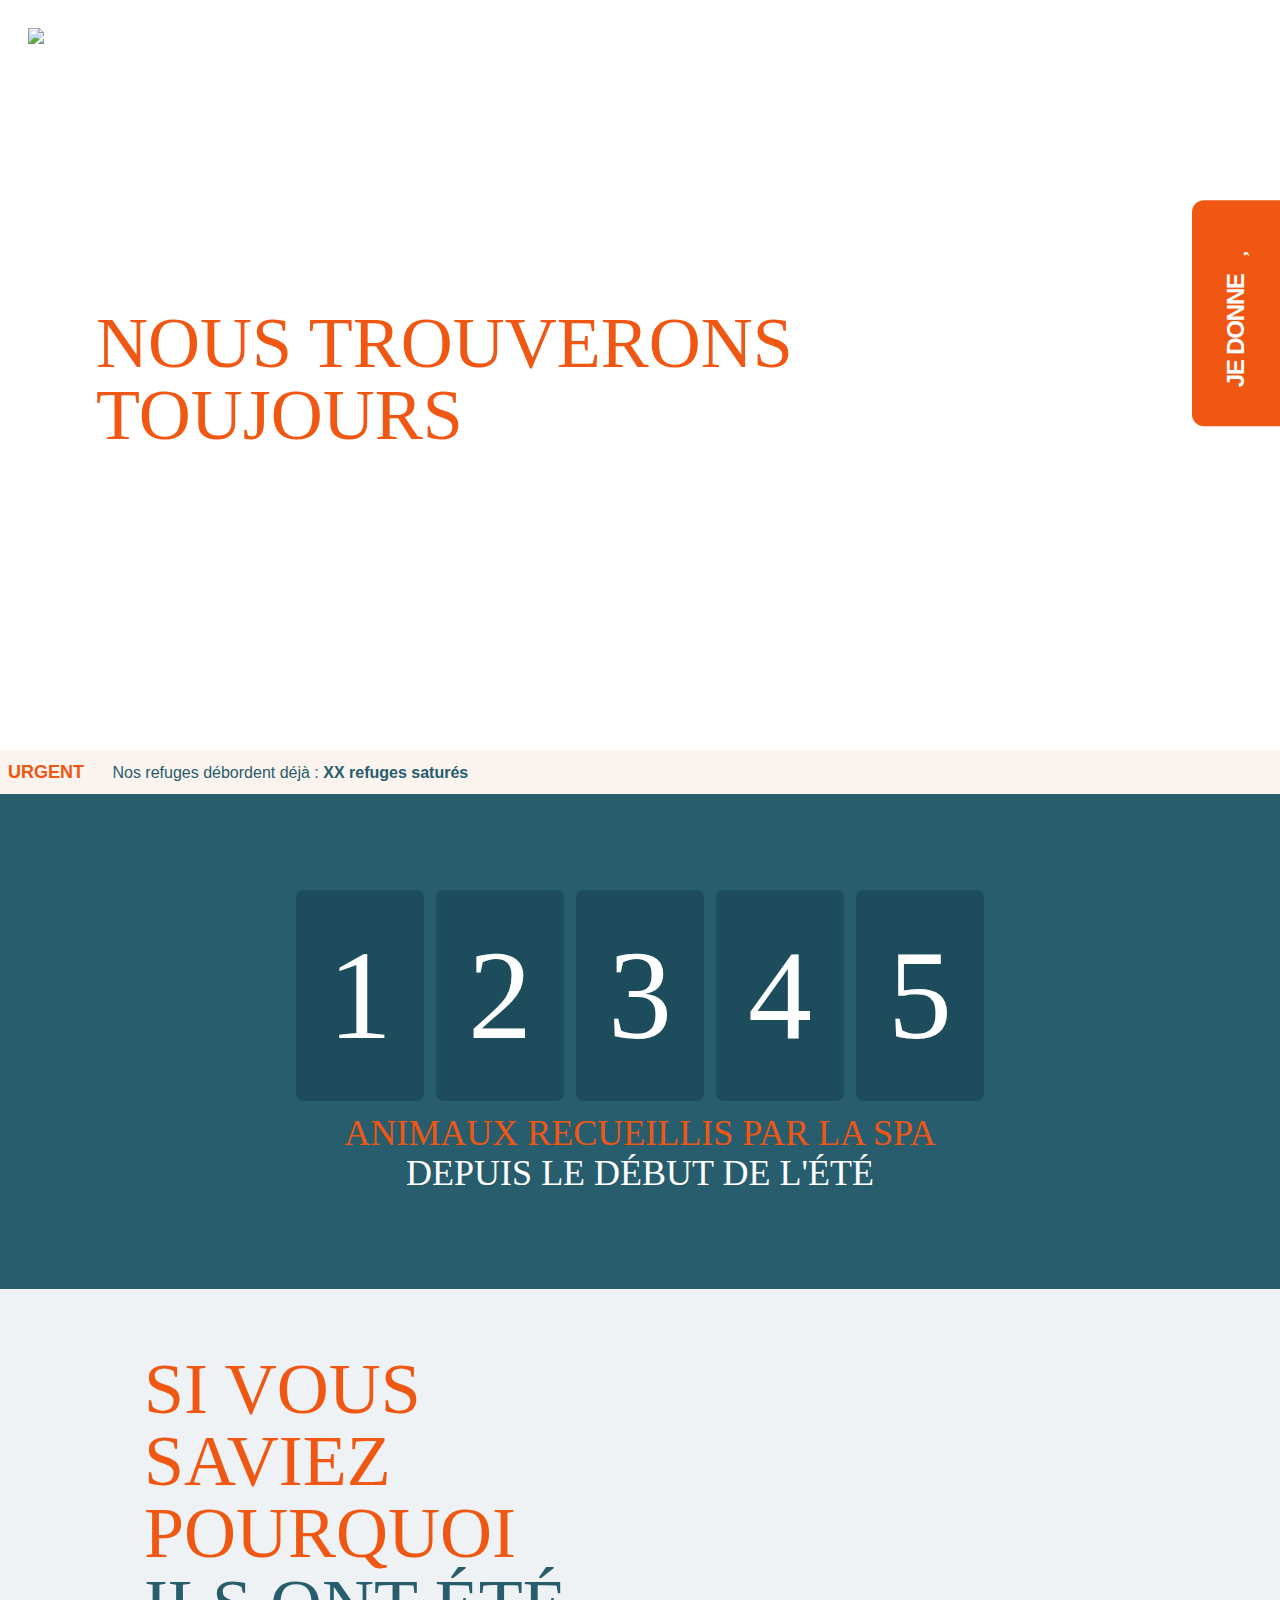
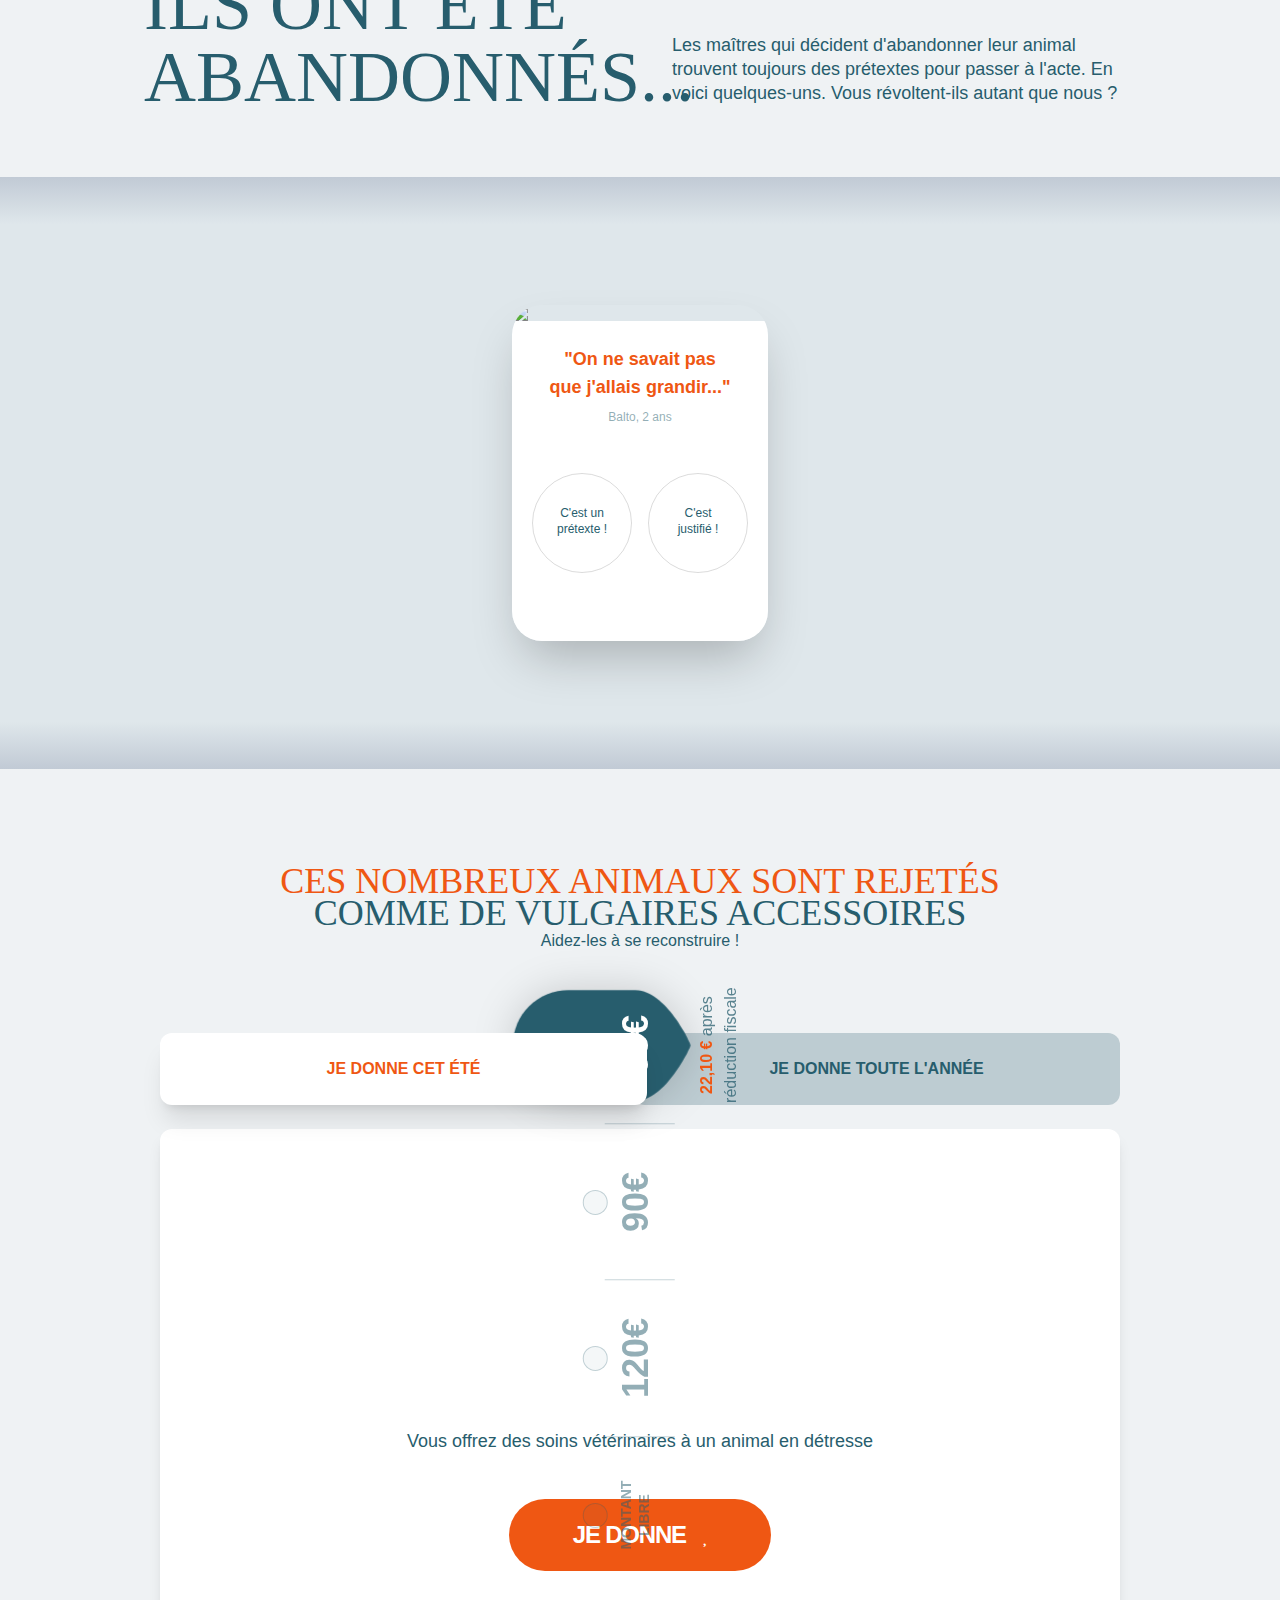
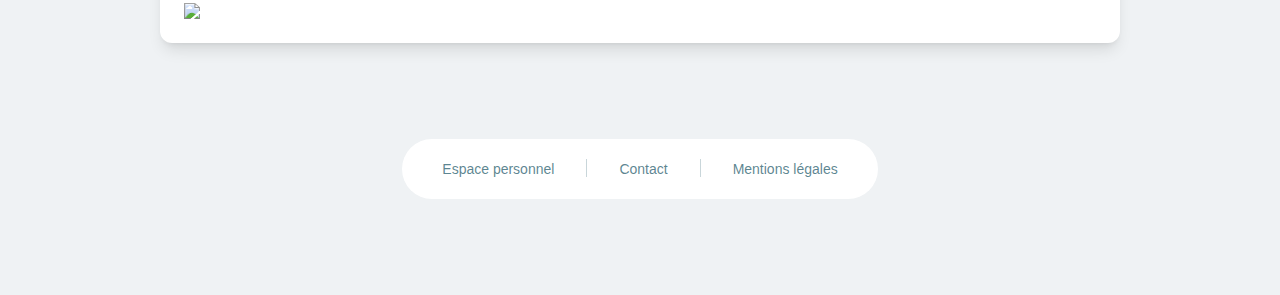
==== commit d452c426: "initi" ====
--- a/docs/index.html
+++ b/docs/index.html
@@ -27,9 +27,10 @@
   <script>
     window.counterString='54321';
   </script>
-<style>*,:before,:after{box-sizing:border-box;border-width:0;border-style:solid;border-color:#e5e7eb}:before,:after{--tw-content:""}html{line-height:1.5;-webkit-text-size-adjust:100%;tab-size:4;font-family:Open Sans,sans-serif}body{margin:0;line-height:inherit}*,:before,:after{--tw-translate-x:0;--tw-translate-y:0;--tw-rotate:0;--tw-skew-x:0;--tw-skew-y:0;--tw-scale-x:1;--tw-scale-y:1;--tw-pan-x: ;--tw-pan-y: ;--tw-pinch-zoom: ;--tw-scroll-snap-strictness:proximity;--tw-ordinal: ;--tw-slashed-zero: ;--tw-numeric-figure: ;--tw-numeric-spacing: ;--tw-numeric-fraction: ;--tw-ring-inset: ;--tw-ring-offset-width:0px;--tw-ring-offset-color:#fff;--tw-ring-color:rgb(59 130 246 / .5);--tw-ring-offset-shadow:0 0 #0000;--tw-ring-shadow:0 0 #0000;--tw-shadow:0 0 #0000;--tw-shadow-colored:0 0 #0000;--tw-blur: ;--tw-brightness: ;--tw-contrast: ;--tw-grayscale: ;--tw-hue-rotate: ;--tw-invert: ;--tw-saturate: ;--tw-sepia: ;--tw-drop-shadow: ;--tw-backdrop-blur: ;--tw-backdrop-brightness: ;--tw-backdrop-contrast: ;--tw-backdrop-grayscale: ;--tw-backdrop-hue-rotate: ;--tw-backdrop-invert: ;--tw-backdrop-opacity: ;--tw-backdrop-saturate: ;--tw-backdrop-sepia: }:root{--fa-font-brands:normal 400 1em/1 "Font Awesome 6 Brands"}@font-face{font-family:"Font Awesome 6 Brands";font-style:normal;font-weight:400;font-display:block;src:url(fa-brands-400.859fc3887485de84.woff2) format("woff2"),url(fa-brands-400.7fa789ab57acb632.ttf) format("truetype")}:root{--fa-font-regular:normal 400 1em/1 "Font Awesome 6 Free"}@font-face{font-family:"Font Awesome 6 Free";font-style:normal;font-weight:400;font-display:block;src:url(fa-regular-400.2ffd018f0eda6f7b.woff2) format("woff2"),url(fa-regular-400.da02cb7e372f16a2.ttf) format("truetype")}:root{--fa-font-solid:normal 900 1em/1 "Font Awesome 6 Free"}@font-face{font-family:"Font Awesome 6 Free";font-style:normal;font-weight:900;font-display:block;src:url(fa-solid-900.40ddefd79fe7af45.woff2) format("woff2"),url(fa-solid-900.3a463ec33b4fe9f7.ttf) format("truetype")}</style><link rel="stylesheet" href="stopabandon/styles.a855b52943a25cdc.css" media="print" onload="this.media='all'"><noscript><link rel="stylesheet" href="stopabandon/styles.a855b52943a25cdc.css"></noscript></head>
+<style>*,:before,:after{box-sizing:border-box;border-width:0;border-style:solid;border-color:#e5e7eb}:before,:after{--tw-content:""}html{line-height:1.5;-webkit-text-size-adjust:100%;tab-size:4;font-family:Open Sans,sans-serif}body{margin:0;line-height:inherit}*,:before,:after{--tw-translate-x:0;--tw-translate-y:0;--tw-rotate:0;--tw-skew-x:0;--tw-skew-y:0;--tw-scale-x:1;--tw-scale-y:1;--tw-pan-x: ;--tw-pan-y: ;--tw-pinch-zoom: ;--tw-scroll-snap-strictness:proximity;--tw-ordinal: ;--tw-slashed-zero: ;--tw-numeric-figure: ;--tw-numeric-spacing: ;--tw-numeric-fraction: ;--tw-ring-inset: ;--tw-ring-offset-width:0px;--tw-ring-offset-color:#fff;--tw-ring-color:rgb(59 130 246 / .5);--tw-ring-offset-shadow:0 0 #0000;--tw-ring-shadow:0 0 #0000;--tw-shadow:0 0 #0000;--tw-shadow-colored:0 0 #0000;--tw-blur: ;--tw-brightness: ;--tw-contrast: ;--tw-grayscale: ;--tw-hue-rotate: ;--tw-invert: ;--tw-saturate: ;--tw-sepia: ;--tw-drop-shadow: ;--tw-backdrop-blur: ;--tw-backdrop-brightness: ;--tw-backdrop-contrast: ;--tw-backdrop-grayscale: ;--tw-backdrop-hue-rotate: ;--tw-backdrop-invert: ;--tw-backdrop-opacity: ;--tw-backdrop-saturate: ;--tw-backdrop-sepia: }:root{--fa-font-brands:normal 400 1em/1 "Font Awesome 6 Brands"}@font-face{font-family:"Font Awesome 6 Brands";font-style:normal;font-weight:400;font-display:block;src:url(fa-brands-400.859fc3887485de84.woff2) format("woff2"),url(fa-brands-400.7fa789ab57acb632.ttf) format("truetype")}:root{--fa-font-regular:normal 400 1em/1 "Font Awesome 6 Free"}@font-face{font-family:"Font Awesome 6 Free";font-style:normal;font-weight:400;font-display:block;src:url(fa-regular-400.2ffd018f0eda6f7b.woff2) format("woff2"),url(fa-regular-400.da02cb7e372f16a2.ttf) format("truetype")}:root{--fa-font-solid:normal 900 1em/1 "Font Awesome 6 Free"}@font-face{font-family:"Font Awesome 6 Free";font-style:normal;font-weight:900;font-display:block;src:url(fa-solid-900.40ddefd79fe7af45.woff2) format("woff2"),url(fa-solid-900.3a463ec33b4fe9f7.ttf) format("truetype")}</style><style>*,:before,:after{box-sizing:border-box;border-width:0;border-style:solid;border-color:#e5e7eb}:before,:after{--tw-content:""}html{line-height:1.5;-webkit-text-size-adjust:100%;tab-size:4;font-family:Open Sans,sans-serif}body{margin:0;line-height:inherit}h1{font-size:inherit;font-weight:inherit}a{color:inherit;text-decoration:inherit}button{font-family:inherit;font-size:100%;line-height:inherit;color:inherit;margin:0;padding:0}button{text-transform:none}button{-webkit-appearance:button;background-color:transparent;background-image:none}h1{margin:0}button{cursor:pointer}img,svg{display:block;vertical-align:middle}img{max-width:100%;height:auto}*,:before,:after{--tw-translate-x:0;--tw-translate-y:0;--tw-rotate:0;--tw-skew-x:0;--tw-skew-y:0;--tw-scale-x:1;--tw-scale-y:1;--tw-pan-x: ;--tw-pan-y: ;--tw-pinch-zoom: ;--tw-scroll-snap-strictness:proximity;--tw-ordinal: ;--tw-slashed-zero: ;--tw-numeric-figure: ;--tw-numeric-spacing: ;--tw-numeric-fraction: ;--tw-ring-inset: ;--tw-ring-offset-width:0px;--tw-ring-offset-color:#fff;--tw-ring-color:rgb(59 130 246 / .5);--tw-ring-offset-shadow:0 0 #0000;--tw-ring-shadow:0 0 #0000;--tw-shadow:0 0 #0000;--tw-shadow-colored:0 0 #0000;--tw-blur: ;--tw-brightness: ;--tw-contrast: ;--tw-grayscale: ;--tw-hue-rotate: ;--tw-invert: ;--tw-saturate: ;--tw-sepia: ;--tw-drop-shadow: ;--tw-backdrop-blur: ;--tw-backdrop-brightness: ;--tw-backdrop-contrast: ;--tw-backdrop-grayscale: ;--tw-backdrop-hue-rotate: ;--tw-backdrop-invert: ;--tw-backdrop-opacity: ;--tw-backdrop-saturate: ;--tw-backdrop-sepia: }.container{width:100%}@media (min-width: 640px){.container{max-width:640px}}@media (min-width: 768px){.container{max-width:768px}}@media (min-width: 1024px){.container{max-width:1024px}}@media (min-width: 1280px){.container{max-width:1280px}}@media (min-width: 1536px){.container{max-width:1536px}}.fixed{position:fixed}.absolute{position:absolute}.relative{position:relative}.bottom-0{bottom:0px}.mx-3{margin-left:.75rem;margin-right:.75rem}.mx-5{margin-left:1.25rem;margin-right:1.25rem}.mx-auto{margin-left:auto;margin-right:auto}.mb-2{margin-bottom:.5rem}.mb-3{margin-bottom:.75rem}.mb-1{margin-bottom:.25rem}.mb-0{margin-bottom:0}.mb-5{margin-bottom:1.25rem}.mb-6{margin-bottom:1.5rem}.mb-7{margin-bottom:1.75rem}.mt-4{margin-top:1rem}.mb-8{margin-bottom:2rem}.mr-4{margin-right:1rem}.ml-1{margin-left:.25rem}.mb-12{margin-bottom:3rem}.mb-4{margin-bottom:1rem}.block{display:block}.flex{display:flex}.hidden{display:none}.h-80{height:20rem}.h-48{height:12rem}.h-1\/2{height:50%}.w-64{width:16rem}.w-full{width:100%}.w-14{width:3.5rem}.w-3\/4{width:75%}.rotate-90{--tw-rotate:90deg;transform:translate(var(--tw-translate-x),var(--tw-translate-y)) rotate(var(--tw-rotate)) skew(var(--tw-skew-x)) skewY(var(--tw-skew-y)) scaleX(var(--tw-scale-x)) scaleY(var(--tw-scale-y))}.-rotate-180{--tw-rotate:-180deg;transform:translate(var(--tw-translate-x),var(--tw-translate-y)) rotate(var(--tw-rotate)) skew(var(--tw-skew-x)) skewY(var(--tw-skew-y)) scaleX(var(--tw-scale-x)) scaleY(var(--tw-scale-y))}.-rotate-90{--tw-rotate:-90deg;transform:translate(var(--tw-translate-x),var(--tw-translate-y)) rotate(var(--tw-rotate)) skew(var(--tw-skew-x)) skewY(var(--tw-skew-y)) scaleX(var(--tw-scale-x)) scaleY(var(--tw-scale-y))}.cursor-pointer{cursor:pointer}.flex-col{flex-direction:column}.items-start{align-items:flex-start}.items-end{align-items:flex-end}.items-center{align-items:center}.justify-start{justify-content:flex-start}.justify-end{justify-content:flex-end}.justify-center{justify-content:center}.justify-between{justify-content:space-between}.gap-2{gap:.5rem}.space-x-4>:not([hidden])~:not([hidden]){--tw-space-x-reverse:0;margin-right:calc(1rem * var(--tw-space-x-reverse));margin-left:calc(1rem * calc(1 - var(--tw-space-x-reverse)))}.space-y-2>:not([hidden])~:not([hidden]){--tw-space-y-reverse:0;margin-top:calc(.5rem * calc(1 - var(--tw-space-y-reverse)));margin-bottom:calc(.5rem * var(--tw-space-y-reverse))}.self-start{align-self:flex-start}.overflow-hidden{overflow:hidden}.overflow-x-auto{overflow-x:auto}.whitespace-nowrap{white-space:nowrap}.whitespace-pre{white-space:pre}.rounded-large{border-radius:30px}.rounded-lg{border-radius:.5rem}.rounded-full{border-radius:9999px}.rounded-xl{border-radius:.75rem}.rounded-r-xl{border-top-right-radius:.75rem;border-bottom-right-radius:.75rem}.rounded-t-xl{border-top-left-radius:.75rem;border-top-right-radius:.75rem}.border{border-width:1px}.border-border\/25{border-color:#70707040}.border-blue\/25{border-color:#275d6d40}.bg-white{--tw-bg-opacity:1;background-color:rgb(255 255 255 / var(--tw-bg-opacity))}.bg-blue{--tw-bg-opacity:1;background-color:rgb(39 93 109 / var(--tw-bg-opacity))}.bg-card-section{--tw-bg-opacity:1;background-color:rgb(223 231 235 / var(--tw-bg-opacity))}.bg-counter-unit{--tw-bg-opacity:1;background-color:rgb(29 77 92 / var(--tw-bg-opacity))}.bg-why{--tw-bg-opacity:1;background-color:rgb(239 242 244 / var(--tw-bg-opacity))}.bg-blue\/25{background-color:#275d6d40}.bg-blue\/5{background-color:#275d6d0d}.bg-orange{--tw-bg-opacity:1;background-color:rgb(239 87 19 / var(--tw-bg-opacity))}.bg-banner{--tw-bg-opacity:1;background-color:rgb(251 243 238 / var(--tw-bg-opacity))}.bg-cover{background-size:cover}.bg-center{background-position:center}.bg-no-repeat{background-repeat:no-repeat}.p-5{padding:1.25rem}.p-6{padding:1.5rem}.py-6{padding-top:1.5rem;padding-bottom:1.5rem}.px-12{padding-left:3rem;padding-right:3rem}.px-6{padding-left:1.5rem;padding-right:1.5rem}.py-32{padding-top:8rem;padding-bottom:8rem}.py-24{padding-top:6rem;padding-bottom:6rem}.px-4{padding-left:1rem;padding-right:1rem}.py-3{padding-top:.75rem;padding-bottom:.75rem}.px-16{padding-left:4rem;padding-right:4rem}.py-5{padding-top:1.25rem;padding-bottom:1.25rem}.px-8{padding-left:2rem;padding-right:2rem}.py-4{padding-top:1rem;padding-bottom:1rem}.py-2{padding-top:.5rem;padding-bottom:.5rem}.py-16{padding-top:4rem;padding-bottom:4rem}.px-2{padding-left:.5rem;padding-right:.5rem}.py-12{padding-top:3rem;padding-bottom:3rem}.pt-12{padding-top:3rem}.pt-6{padding-top:1.5rem}.pt-8{padding-top:2rem}.pb-6{padding-bottom:1.5rem}.pb-24{padding-bottom:6rem}.pb-1{padding-bottom:.25rem}.pr-5{padding-right:1.25rem}.pb-4{padding-bottom:1rem}.pl-24{padding-left:6rem}.text-center{text-align:center}.align-text-bottom{vertical-align:text-bottom}.text-lg{font-size:1.125rem;line-height:1.75rem}.text-xs{font-size:.75rem;line-height:1rem}.text-2xl{font-size:1.5rem;line-height:2rem}.text-7xl{font-size:4.5rem;line-height:1}.text-4xl{font-size:2.25rem;line-height:2.5rem}.text-sm{font-size:.875rem;line-height:1.25rem}.text-5xl{font-size:3rem;line-height:1}.font-bold{font-weight:700}.font-light{font-weight:300}.font-medium{font-weight:500}.uppercase{text-transform:uppercase}.leading-3{line-height:.75rem}.leading-none{line-height:1}.leading-tight{line-height:1.25}.leading-8{line-height:2rem}.leading-10{line-height:2.5rem}.leading-6{line-height:1.5rem}.tracking-tighter{letter-spacing:-.05em}.text-orange{--tw-text-opacity:1;color:rgb(239 87 19 / var(--tw-text-opacity))}.text-border{--tw-text-opacity:1;color:rgb(112 112 112 / var(--tw-text-opacity))}.text-blue\/50{color:#275d6d80}.text-blue{--tw-text-opacity:1;color:rgb(39 93 109 / var(--tw-text-opacity))}.text-white{--tw-text-opacity:1;color:rgb(255 255 255 / var(--tw-text-opacity))}.text-blue\/75{color:#275d6dbf}.text-facebook{--tw-text-opacity:1;color:rgb(59 89 152 / var(--tw-text-opacity))}.text-twitter{--tw-text-opacity:1;color:rgb(0 172 238 / var(--tw-text-opacity))}.text-whatsapp{--tw-text-opacity:1;color:rgb(37 211 102 / var(--tw-text-opacity))}.opacity-0{opacity:0}.shadow-2xl{--tw-shadow:0 25px 50px -12px rgb(0 0 0 / .25);--tw-shadow-colored:0 25px 50px -12px var(--tw-shadow-color);box-shadow:var(--tw-ring-offset-shadow, 0 0 #0000),var(--tw-ring-shadow, 0 0 #0000),var(--tw-shadow)}.shadow-lg{--tw-shadow:0 10px 15px -3px rgb(0 0 0 / .1), 0 4px 6px -4px rgb(0 0 0 / .1);--tw-shadow-colored:0 10px 15px -3px var(--tw-shadow-color), 0 4px 6px -4px var(--tw-shadow-color);box-shadow:var(--tw-ring-offset-shadow, 0 0 #0000),var(--tw-ring-shadow, 0 0 #0000),var(--tw-shadow)}.shadow-xl{--tw-shadow:0 20px 25px -5px rgb(0 0 0 / .1), 0 8px 10px -6px rgb(0 0 0 / .1);--tw-shadow-colored:0 20px 25px -5px var(--tw-shadow-color), 0 8px 10px -6px var(--tw-shadow-color);box-shadow:var(--tw-ring-offset-shadow, 0 0 #0000),var(--tw-ring-shadow, 0 0 #0000),var(--tw-shadow)}.drop-shadow-lg{--tw-drop-shadow:drop-shadow(0 10px 8px rgb(0 0 0 / .04)) drop-shadow(0 4px 3px rgb(0 0 0 / .1));filter:var(--tw-blur) var(--tw-brightness) var(--tw-contrast) var(--tw-grayscale) var(--tw-hue-rotate) var(--tw-invert) var(--tw-saturate) var(--tw-sepia) var(--tw-drop-shadow)}.fa-solid,.fa-regular,.fa-brands{-moz-osx-font-smoothing:grayscale;-webkit-font-smoothing:antialiased;display:var(--fa-display, inline-block);font-style:normal;font-feature-settings:normal;font-variant:normal;line-height:1;text-rendering:auto}.fa-2x{font-size:2em}.fa-3x{font-size:3em}.fa-4x{font-size:4em}.fa-beat{animation-name:fa-beat;animation-delay:var(--fa-animation-delay, 0);animation-direction:var(--fa-animation-direction, normal);animation-duration:var(--fa-animation-duration, 1s);animation-iteration-count:var(--fa-animation-iteration-count, infinite);animation-timing-function:var(--fa-animation-timing, ease-in-out)}@media (prefers-reduced-motion: reduce){.fa-beat{animation-delay:-1ms;animation-duration:1ms;animation-iteration-count:1;transition-delay:0s;transition-duration:0s}}@keyframes fa-beat{0%,90%{transform:scale(1)}45%{transform:scale(var(--fa-beat-scale, 1.25))}}.fa-rotate-90{transform:rotate(90deg)}.fa-stack{display:inline-block;height:2em;line-height:2em;position:relative;vertical-align:middle;width:2.5em}.fa-stack-1x,.fa-stack-2x{left:0;position:absolute;text-align:center;width:100%;z-index:var(--fa-stack-z-index, auto)}.fa-stack-1x{line-height:inherit}.fa-stack-2x{font-size:2em}.fa-inverse{color:var(--fa-inverse, #fff)}.fa-circle:before{content:"\f111"}.fa-circle-dot:before{content:"\f192"}.fa-circle-play:before{content:"\f144"}.fa-heart:before{content:"\f004"}.fa-phone:before{content:"\f095"}.fa-share:before{content:"\f064"}:root{--fa-font-brands:normal 400 1em/1 "Font Awesome 6 Brands"}@font-face{font-family:"Font Awesome 6 Brands";font-style:normal;font-weight:400;font-display:block;src:url(fa-brands-400.859fc3887485de84.woff2) format("woff2"),url(fa-brands-400.7fa789ab57acb632.ttf) format("truetype")}.fa-brands{font-family:"Font Awesome 6 Brands";font-weight:400}.fa-facebook-f:before{content:"\f39e"}.fa-twitter:before{content:"\f099"}:root{--fa-font-regular:normal 400 1em/1 "Font Awesome 6 Free"}@font-face{font-family:"Font Awesome 6 Free";font-style:normal;font-weight:400;font-display:block;src:url(fa-regular-400.2ffd018f0eda6f7b.woff2) format("woff2"),url(fa-regular-400.da02cb7e372f16a2.ttf) format("truetype")}.fa-regular{font-family:"Font Awesome 6 Free";font-weight:400}:root{--fa-font-solid:normal 900 1em/1 "Font Awesome 6 Free"}@font-face{font-family:"Font Awesome 6 Free";font-style:normal;font-weight:900;font-display:block;src:url(fa-solid-900.40ddefd79fe7af45.woff2) format("woff2"),url(fa-solid-900.3a463ec33b4fe9f7.ttf) format("truetype")}.fa-solid{font-family:"Font Awesome 6 Free";font-weight:900}.font-bebas{font-family:Bebas Neue,cursive}.text-7xl{line-height:.9!important}@media (min-width: 768px){.md\:right-0{right:0px}.md\:mx-8{margin-left:2rem;margin-right:2rem}.md\:mb-10{margin-bottom:2.5rem}.md\:mb-20{margin-bottom:5rem}.md\:mb-0{margin-bottom:0}.md\:mb-2{margin-bottom:.5rem}.md\:block{display:block}.md\:flex{display:flex}.md\:hidden{display:none}.md\:h-full{height:100%}.md\:w-16{width:4rem}.md\:w-1\/2{width:50%}.md\:w-64{width:16rem}.md\:rotate-0{--tw-rotate:0deg;transform:translate(var(--tw-translate-x),var(--tw-translate-y)) rotate(var(--tw-rotate)) skew(var(--tw-skew-x)) skewY(var(--tw-skew-y)) scaleX(var(--tw-scale-x)) scaleY(var(--tw-scale-y))}.md\:flex-col{flex-direction:column}.md\:items-end{align-items:flex-end}.md\:justify-center{justify-content:center}.md\:gap-3{gap:.75rem}.md\:whitespace-nowrap{white-space:nowrap}.md\:p-7{padding:1.75rem}.md\:px-0{padding-left:0;padding-right:0}.md\:px-8{padding-left:2rem;padding-right:2rem}.md\:py-12{padding-top:3rem;padding-bottom:3rem}.md\:px-10{padding-left:2.5rem;padding-right:2.5rem}.md\:py-5{padding-top:1.25rem;padding-bottom:1.25rem}.md\:px-7{padding-left:1.75rem;padding-right:1.75rem}.md\:px-16{padding-left:4rem;padding-right:4rem}.md\:py-6{padding-top:1.5rem;padding-bottom:1.5rem}.md\:px-12{padding-left:3rem;padding-right:3rem}.md\:px-40{padding-left:10rem;padding-right:10rem}.md\:py-24{padding-top:6rem;padding-bottom:6rem}.md\:py-16{padding-top:4rem;padding-bottom:4rem}.md\:pl-8{padding-left:2rem}.md\:text-4xl{font-size:2.25rem;line-height:2.5rem}.md\:text-9xl{font-size:8rem;line-height:1}.md\:text-sm{font-size:.875rem;line-height:1.25rem}.md\:text-2xl{font-size:1.5rem;line-height:2rem}.md\:text-xl{font-size:1.25rem;line-height:1.75rem}.md\:text-7xl{font-size:4.5rem;line-height:1}.md\:font-bold{font-weight:700}}@media (min-width: 1024px){.lg\:px-36{padding-left:9rem;padding-right:9rem}}@media (min-width: 1280px){.xl\:w-full{width:100%}}@media (min-width: 1536px){.\32xl\:container{width:100%}@media (min-width: 640px){.\32xl\:container{max-width:640px}}@media (min-width: 768px){.\32xl\:container{max-width:768px}}@media (min-width: 1024px){.\32xl\:container{max-width:1024px}}@media (min-width: 1280px){.\32xl\:container{max-width:1280px}}@media (min-width: 1536px){.\32xl\:container{max-width:1536px}}.\32xl\:mx-auto{margin-left:auto;margin-right:auto}}</style><link rel="stylesheet" href="stopabandon/styles.a855b52943a25cdc.css" media="print" onload="this.media='all'"><noscript><link rel="stylesheet" href="stopabandon/styles.a855b52943a25cdc.css"></noscript><style ng-transition="serverApp"></style><style ng-transition="serverApp">.bg-header[_ngcontent-sc17]{background-image:url(stopabandon/bg-hero.d6fde23f1f4956dc.jpg);background-position:center center;background-size:cover;background-repeat:no-repeat;height:750px}.z-index-up[_ngcontent-sc17]{z-index:1100}</style><style ng-transition="serverApp">.bg-hero[_ngcontent-sc48]{background-image:linear-gradient(180deg,rgba(39,93,109,0) 0%,rgba(39,93,109,.2) 40%,rgba(39,93,109,.5) 60%,rgba(39,93,109,.95) 100%),url(bg-hero.d6fde23f1f4956dc.jpg);height:100vh}@media (min-width: 768px){.bg-hero[_ngcontent-sc48]{background-image:url(stopabandon/bg-hero.d6fde23f1f4956dc.jpg);height:750px}}</style><style ng-transition="serverApp">.btn-width[_ngcontent-sc49]{width:55%}.vertical-text[_ngcontent-sc49]{writing-mode:vertical-lr;transform:rotate(180deg)}@media (min-width: 768px){.top-position[_ngcontent-sc49]{top:200px}.btn-height[_ngcontent-sc49]{height:226.25px}}</style><style ng-transition="serverApp">.bg-card-section[_ngcontent-sc56]{background:linear-gradient(0deg,#c1cad5 0%,#dfe7eb 8%,#dfe7eb 50%,#dfe7eb 92%,#c1cad5 100%)}</style><style ng-transition="serverApp">.superimposed-left[_ngcontent-sc91]{width:calc(50% + 7px);margin-right:-7px}.superimposed-right[_ngcontent-sc91]{width:calc(50% + 7px);margin-left:-7px}.selected[_ngcontent-sc91]{z-index:1000}</style><style ng-transition="serverApp">.vdivider[_ngcontent-sc92]{width:1px;height:18px}</style><style ng-transition="serverApp">.circle[_ngcontent-sc55]{width:100px;height:100px;border-radius:100%;overflow:hidden}.circle.multi-line[_ngcontent-sc55]{padding-top:15px;height:100px}.bg-card-cross[_ngcontent-sc55]{background-image:url(stopabandon/cross.5b5ffc478f5aa368.svg)}.bg-card-heart[_ngcontent-sc55]{background-image:url(stopabandon/heart.f517436b28bc5ea2.svg)}</style><style ng-transition="serverApp">.vdivider[_ngcontent-sc90]{width:1px;height:70px}</style><style ng-transition="serverApp">.circle-position[_ngcontent-sc89]{margin-top:10px;margin-bottom:10px;width:85px;height:85px}svg[_ngcontent-sc89]{filter:drop-shadow(0px 0px 20px rgba(0,0,0,.16))}.option[_ngcontent-sc89]{width:25px;height:25px;margin-top:70px}.by-month[_ngcontent-sc89]{font-size:.75rem}input[_ngcontent-sc89], input[_ngcontent-sc89]:focus{background:none;width:65px;border:none;outline:none;text-align:right;padding:0;height:36px;color:#fff;font-weight:700}[_ngcontent-sc89]::-webkit-input-placeholder{text-align:center;font-weight:700}[_ngcontent-sc89]:-moz-placeholder{text-align:center;font-weight:700}[_ngcontent-sc89]::-moz-placeholder{text-align:center;font-weight:700}[_ngcontent-sc89]:-ms-input-placeholder{text-align:center;font-weight:700}input[_ngcontent-sc89]::-webkit-outer-spin-button, input[_ngcontent-sc89]::-webkit-inner-spin-button{-webkit-appearance:none;margin:0}input[type=number][_ngcontent-sc89]{-moz-appearance:textfield}</style></head>
 <body>
-<app-root></app-root>
-<script src="stopabandon/runtime.6ea16142d7026c12.js" type="module"></script><script src="stopabandon/polyfills.e132583aab5cc2c6.js" type="module"></script><script src="stopabandon/main.1d8b95d8c8fb7fb0.js" type="module"></script>
+<app-root _nghost-sc16="" ng-version="13.3.9"><router-outlet _ngcontent-sc16=""></router-outlet><app-home _nghost-sc93=""><div _ngcontent-sc93="" class="2xl:container 2xl:mx-auto"><app-header _ngcontent-sc93="" _nghost-sc17=""><div _ngcontent-sc17="" class="fixed flex justify-between items-start w-full z-index-up p-5 md:p-7"><a _ngcontent-sc17="" href="https://www.la-spa.fr/" target="_blank"><img _ngcontent-sc17="" src="stopabandon/assets/images/logo-spa.png" class="w-14 md:w-16"></a><a _ngcontent-sc17="" href="#" class="md:hidden"><i _ngcontent-sc17="" class="fa-solid fa-share fa-2x text-orange"></i></a></div></app-header><app-hero _ngcontent-sc93="" _nghost-sc48=""><div _ngcontent-sc48="" class="bg-hero bg-center bg-no-repeat bg-cover flex flex-col justify-end md:justify-center"><div _ngcontent-sc48="" class="hidden md:block w-3/4 pl-24"><div _ngcontent-sc48="" class="text-white text-2xl font-bold mb-4"> Certains chercheront toujours<br _ngcontent-sc48="">des raisons de les abandonner </div><h1 _ngcontent-sc48="" class="text-white font-medium uppercase font-bebas"><span _ngcontent-sc48="" class="text-5xl md:text-7xl"><span _ngcontent-sc48="" class="text-orange">Nous trouverons<br _ngcontent-sc48="">toujours</span> des raisons<br _ngcontent-sc48="">de les aimer </span><button _ngcontent-sc48=""><i _ngcontent-sc48="" class="fa-regular fa-circle-play fa-3x align-text-bottom"></i></button></h1></div><div _ngcontent-sc48="" class="md:hidden text-center h-1/2"><button _ngcontent-sc48="" class="mb-2"><i _ngcontent-sc48="" class="fa-regular fa-circle-play fa-4x text-white align-text-bottom"></i></button><div _ngcontent-sc48="" class="text-white text-lg font-bold mb-2"> Certains chercheront toujours<br _ngcontent-sc48="">des raisons de les abandonner </div><h1 _ngcontent-sc48="" class="text-white font-medium uppercase font-bebas text-5xl leading-10"><span _ngcontent-sc48="" class="text-orange">Nous trouverons toujours</span> des raisons<br _ngcontent-sc48="">de les aimer </h1></div></div><div _ngcontent-sc48="" class="overflow-x-auto"><div _ngcontent-sc48="" class="bg-banner whitespace-nowrap px-2 py-2"><span _ngcontent-sc48="" class="uppercase text-orange text-lg font-bold">urgent</span><i _ngcontent-sc48="" class="fa-regular fa-circle-dot fa-beat text-orange px-2"></i><span _ngcontent-sc48="" class="text-blue">Nos refuges débordent déjà : </span><span _ngcontent-sc48="" class="text-blue font-bold">XX refuges saturés</span></div></div></app-hero><div _ngcontent-sc93="" class="relative"><app-gift-fixed-button _ngcontent-sc93="" _nghost-sc49=""><div _ngcontent-sc49="" class="hidden md:block fixed bottom-0 top-position md:right-0"><div _ngcontent-sc49="" class="flex md:mb-10"><button _ngcontent-sc49="" class="flex btn-height"><div _ngcontent-sc49="" class="h-48 md:h-full bg-orange text-white uppercase text-lg md:text-2xl tracking-tighter font-bold rounded-r-xl vertical-text px-4 md:px-7"> Je donne <i _ngcontent-sc49="" class="fa-solid fa-heart fa-rotate-90 md:fa-rotate-180 pb-1"></i></div></button><div _ngcontent-sc49="" class="flex btn-height flex-col justify-center -rotate-90 md:rotate-0 text-center bg-orange px-8 drop-shadow-lg hidden"><button _ngcontent-sc49="" class="text-lg md:text-xl uppercase font-bold rounded-full px-12 py-3 md:px-16 md:py-6 mb-2 text-orange bg-white">pour l'été </button><button _ngcontent-sc49="" class="text-white text-lg md:text-xl uppercase font-bold rounded-full px-12 py-3 md:px-16 md:py-6 bg-orange">toute l'année </button></div></div><div _ngcontent-sc49="" class="hidden md:flex md:flex-col md:items-end pr-5 space-y-2"><a _ngcontent-sc49="" href="https://www.facebook.com/sharer.php?u=https://lp.la-spa.fr/stopabandon" target="_blank" class="fa-stack"><i _ngcontent-sc49="" class="fa-solid fa-circle fa-stack-2x text-facebook"></i><i _ngcontent-sc49="" class="fa-brands fa-facebook-f fa-stack-1x text-white"></i></a><a _ngcontent-sc49="" href="https://twitter.com/intent/tweet?url=https%3A%2F%2Flp.la-spa.fr%2Fstopabandon%20&amp;text=Balto,%20Sherlock,%20Avalanche%E2%80%A6%20Si%20vous%20saviez%20pourquoi%20ils%20ont%20%C3%A9t%C3%A9%20abandonn%C3%A9s%20!%20Ces%20pr%C3%A9textes%20%C3%A0%20l%E2%80%99abandon%20vous%20r%C3%A9voltent-ils%20autant%20que%20nous%20?&amp;hashtags=stopabandon%20@SPA_Officiel" target="_blank" class="fa-stack"><i _ngcontent-sc49="" class="fa-solid fa-circle fa-stack-2x text-twitter"></i><i _ngcontent-sc49="" class="fa-brands fa-twitter fa-stack-1x fa-inverse"></i></a><a _ngcontent-sc49="" href="https://api.whatsapp.com/send?text=Cet%20%C3%A9t%C3%A9,%20combats%20les%20id%C3%A9es%20re%C3%A7ues%20pour%20venir%20%C3%A0%20bout%20de%20toutes%20les%20formes%20d%27abandons%20!%20https%3A%2F%2Flp.la-spa.fr/stopabandon&amp;data-action=%27share/WhatsApp/share" target="_blank" class="fa-stack"><i _ngcontent-sc49="" class="fa-solid fa-circle fa-stack-2x text-whatsapp"></i><i _ngcontent-sc49="" class="fa-solid fa-phone fa-stack-1x fa-inverse"></i></a></div></div><div _ngcontent-sc49="" class="md:hidden fixed bottom-0 w-full flex justify-center"><div _ngcontent-sc49="" class="btn-width"><button _ngcontent-sc49="" class="bg-orange text-white uppercase text-lg tracking-tighter font-bold rounded-t-xl w-full py-4"> Je donne <i _ngcontent-sc49="" class="fa-solid fa-heart pb-1 ml-1"></i></button><div _ngcontent-sc49="" class="flex btn-height flex-col justify-center text-center bg-orange drop-shadow-lg px-4 pb-4 hidden"><button _ngcontent-sc49="" class="text-lg uppercase font-bold rounded-full px-4 py-2 mb-3 text-orange bg-white">pour l'été </button><button _ngcontent-sc49="" class="text-white text-lg uppercase font-bold rounded-full px-4 py-2 bg-orange">toute l'année </button></div></div></div></app-gift-fixed-button></div><app-counter-section _ngcontent-sc93="" _nghost-sc53=""><div _ngcontent-sc53="" appisvisible="" class="bg-blue flex flex-col items-center py-24"><app-counter _ngcontent-sc53="" class="mb-3" _nghost-sc52=""><div _ngcontent-sc52="" class="flex gap-2 md:gap-3"><app-counter-unit _ngcontent-sc52="" _nghost-sc51=""><div _ngcontent-sc51="" class="flex"><div _ngcontent-sc51="" class="bg-counter-unit rounded-lg font-bebas text-white text-7xl md:text-9xl leading-3 px-4 md:px-8 pt-8 pb-6 md:py-12">1</div></div></app-counter-unit><app-counter-unit _ngcontent-sc52="" _nghost-sc51=""><div _ngcontent-sc51="" class="flex"><div _ngcontent-sc51="" class="bg-counter-unit rounded-lg font-bebas text-white text-7xl md:text-9xl leading-3 px-4 md:px-8 pt-8 pb-6 md:py-12">2</div></div></app-counter-unit><app-counter-unit _ngcontent-sc52="" _nghost-sc51=""><div _ngcontent-sc51="" class="flex"><div _ngcontent-sc51="" class="bg-counter-unit rounded-lg font-bebas text-white text-7xl md:text-9xl leading-3 px-4 md:px-8 pt-8 pb-6 md:py-12">3</div></div></app-counter-unit><app-counter-unit _ngcontent-sc52="" _nghost-sc51=""><div _ngcontent-sc51="" class="flex"><div _ngcontent-sc51="" class="bg-counter-unit rounded-lg font-bebas text-white text-7xl md:text-9xl leading-3 px-4 md:px-8 pt-8 pb-6 md:py-12">4</div></div></app-counter-unit><app-counter-unit _ngcontent-sc52="" _nghost-sc51=""><div _ngcontent-sc51="" class="flex"><div _ngcontent-sc51="" class="bg-counter-unit rounded-lg font-bebas text-white text-7xl md:text-9xl leading-3 px-4 md:px-8 pt-8 pb-6 md:py-12">5</div></div></app-counter-unit></div><!----></app-counter><div _ngcontent-sc53="" class="text-2xl md:text-4xl text-white text-center font-bebas font-medium uppercase"><span _ngcontent-sc53="" class="block text-orange whitespace-pre md:whitespace-nowrap">animaux recueillis par la spa </span> depuis le début de l'été </div></div></app-counter-section><app-why-section _ngcontent-sc93="" _nghost-sc54=""><div _ngcontent-sc54="" class="bg-why py-12 md:py-16"><div _ngcontent-sc54="" class="container mx-auto px-12 md:px-18 lg:px-36"><div _ngcontent-sc54="" class="md:flex text-blue"><div _ngcontent-sc54="" class="md:w-1/2 text-5xl md:text-7xl font-bebas font-medium uppercase"><span _ngcontent-sc54="" class="text-orange">si vous saviez pourquoi </span>ils ont été abandonnés...</div><div _ngcontent-sc54="" class="md:w-1/2 flex items-end justify-start md:pl-8 md:mb-2"><div _ngcontent-sc54="" class="md:w-64 xl:w-full text-lg leading-6">Les maîtres qui décident d'abandonner leur animal trouvent toujours des prétextes pour passer à l'acte. En voici quelques-uns. Vous révoltent-ils autant que nous ? </div></div></div></div></div></app-why-section><app-card-section _ngcontent-sc93="" _nghost-sc56=""><div _ngcontent-sc56="" appisvisible="" class="bg-card-section flex justify-center px-6 md:px-0 py-32"><app-card _ngcontent-sc56="" _nghost-sc55=""><div _ngcontent-sc55="" class="flex space-x-8"><div _ngcontent-sc55="" class="w-92 flex flex-col shadow-2xl rounded-large overflow-hidden"><img _ngcontent-sc55="" src="stopabandon/assets/images/card1.jpg"><div _ngcontent-sc55="" class="bg-white h-80 flex flex-col items-center text-center py-6"><div _ngcontent-sc55="" class="w-64 text-center text-orange text-lg font-bold mb-2">"On ne savait pas<br _ngcontent-sc55="">que j'allais grandir..."</div><div _ngcontent-sc55="" class="text-border text-blue/50 text-xs">Balto, 2 ans</div><div _ngcontent-sc55="" class="text-center flex space-x-4 pt-12"><button _ngcontent-sc55="" class="border border-border/25 circle multi-line text-blue text-xs p-5">C'est un<br _ngcontent-sc55="">prétexte !</button><button _ngcontent-sc55="" class="border border-border/25 circle multi-line text-blue text-xs p-5">C'est<br _ngcontent-sc55="">justifié !</button></div></div></div><!----><!----><!----></div></app-card></div></app-card-section><app-gift-section _ngcontent-sc93="" _nghost-sc91=""><div _ngcontent-sc91="" class="bg-why"><div _ngcontent-sc91="" class="container mx-auto text-center px-6 md:px-12 md:px-40 py-16 md:py-24"><div _ngcontent-sc91="" class="mb-12 md:mb-20"><div _ngcontent-sc91="" class="text-4xl font-bebas text-blue font-medium uppercase leading-8 mb-2 md:mb-0"><span _ngcontent-sc91="" class="text-orange">ces nombreux animaux sont rejetés</span><br _ngcontent-sc91=""> comme de vulgaires accessoires </div><div _ngcontent-sc91="" class="text-blue">Aidez-les à se reconstruire !</div></div><div _ngcontent-sc91="" class="mb-6 flex"><button _ngcontent-sc91="" class="bg-white font-medium md:font-bold md:px-0 md:py-6 px-8 py-3 rounded-xl selected shadow-xl superimposed-left text-orange uppercase"> je donne cet été</button><button _ngcontent-sc91="" class="bg-blue/25 font-medium md:font-bold md:px-0 md:py-6 px-6 py-3 rounded-xl superimposed-right text-blue uppercase"> je donne toute l'année</button></div><app-gift-board _ngcontent-sc91="" _nghost-sc90=""><div _ngcontent-sc90="" class="bg-white rounded-xl shadow-lg p-6 flex flex-col items-center"><div _ngcontent-sc90="" class="rotate-90 flex items-center pt-6 mb-5"><app-gift-badge _ngcontent-sc90="" class="-rotate-180" _nghost-sc89=""><div _ngcontent-sc89="" class="relative flex flex-col items-center"><svg _ngcontent-sc89="" width="111" height="178" viewBox="0 0 111 178" fill="none" xmlns="http://www.w3.org/2000/svg" class="mb-1"><path _ngcontent-sc89="" d="M55.369 0C70.0538 0 84.1371 5.8335 94.5208 16.2172C104.904 26.6009 110.738 40.6842 110.738 55.369V122.394C110.738 152.973 57.208 178.079 55.369 177.763C53.53 177.447 0 152.974 0 122.394V55.369C0 40.6842 5.8335 26.6009 16.2172 16.2172C26.6009 5.8335 40.6842 0 55.369 0V0Z" fill="#275D6D"></path></svg><div _ngcontent-sc89="" class="absolute flex flex-col items-center"><div _ngcontent-sc89="" class="circle-position bg-cover bg-center bg-no-repeat rounded-full rotate-90 md:rotate-0" style="background-image:url(stopabandon/stopabandon/assets/images/medaillon2.jpg);"></div><!----><!----><div _ngcontent-sc89="" class="font-bold leading-none mb-0 md:rotate-0 rotate-90 text-4xl text-white"><div _ngcontent-sc89="">65<span _ngcontent-sc89="" class="text-white">€</span><!----></div><!----><!----></div><!----><!----><!----></div><div _ngcontent-sc89="" class="text-blue/75 rotate-90 md:rotate-0"><span _ngcontent-sc89="" class="text-orange font-bold">22,10 € </span>après<br _ngcontent-sc89="">réduction fiscale</div><!----><!----></div><!----></app-gift-badge><div _ngcontent-sc90="" class="hidden md:block vdivider bg-blue/25 mx-5 mb-6"></div><app-gift-badge _ngcontent-sc90="" class="-rotate-180" _nghost-sc89=""><div _ngcontent-sc89="" class="relative flex flex-col items-center"><svg _ngcontent-sc89="" width="111" height="178" viewBox="0 0 111 178" fill="none" xmlns="http://www.w3.org/2000/svg" class="mb-1 opacity-0"><path _ngcontent-sc89="" d="M55.369 0C70.0538 0 84.1371 5.8335 94.5208 16.2172C104.904 26.6009 110.738 40.6842 110.738 55.369V122.394C110.738 152.973 57.208 178.079 55.369 177.763C53.53 177.447 0 152.974 0 122.394V55.369C0 40.6842 5.8335 26.6009 16.2172 16.2172C26.6009 5.8335 40.6842 0 55.369 0V0Z" fill="#275D6D"></path></svg><div _ngcontent-sc89="" class="absolute flex flex-col items-center"><div _ngcontent-sc89="" class="circle-position bg-cover bg-center bg-no-repeat rounded-full rotate-90 md:rotate-0 opacity-0" style="background-image:url(stopabandon/stopabandon/assets/images/medaillon3.jpg);"></div><!----><div _ngcontent-sc89="" class="flex justify-center absolute"><div _ngcontent-sc89="" class="cursor-pointer option rounded-full bg-blue/5 border border-blue/25"></div></div><!----><!----><div _ngcontent-sc89="" class="cursor-pointer text-blue/50 text-4xl font-bold leading-none"> 90€<!----></div><!----><!----></div><div _ngcontent-sc89="" class="text-blue/75 rotate-90 md:rotate-0 opacity-0"><span _ngcontent-sc89="" class="text-orange font-bold">31,00 € </span>après<br _ngcontent-sc89="">réduction fiscale</div><!----><!----></div><!----></app-gift-badge><div _ngcontent-sc90="" class="hidden md:block vdivider bg-blue/25 mx-5 mb-6"></div><app-gift-badge _ngcontent-sc90="" class="-rotate-180" _nghost-sc89=""><div _ngcontent-sc89="" class="relative flex flex-col items-center"><svg _ngcontent-sc89="" width="111" height="178" viewBox="0 0 111 178" fill="none" xmlns="http://www.w3.org/2000/svg" class="mb-1 opacity-0"><path _ngcontent-sc89="" d="M55.369 0C70.0538 0 84.1371 5.8335 94.5208 16.2172C104.904 26.6009 110.738 40.6842 110.738 55.369V122.394C110.738 152.973 57.208 178.079 55.369 177.763C53.53 177.447 0 152.974 0 122.394V55.369C0 40.6842 5.8335 26.6009 16.2172 16.2172C26.6009 5.8335 40.6842 0 55.369 0V0Z" fill="#275D6D"></path></svg><div _ngcontent-sc89="" class="absolute flex flex-col items-center"><div _ngcontent-sc89="" class="circle-position bg-cover bg-center bg-no-repeat rounded-full rotate-90 md:rotate-0 opacity-0" style="background-image:url(stopabandon/stopabandon/assets/images/medaillon1.jpg);"></div><!----><div _ngcontent-sc89="" class="flex justify-center absolute"><div _ngcontent-sc89="" class="cursor-pointer option rounded-full bg-blue/5 border border-blue/25"></div></div><!----><!----><div _ngcontent-sc89="" class="cursor-pointer text-blue/50 text-4xl font-bold leading-none"> 120€<!----></div><!----><!----></div><div _ngcontent-sc89="" class="text-blue/75 rotate-90 md:rotate-0 opacity-0"><span _ngcontent-sc89="" class="text-orange font-bold">40,80 € </span>après<br _ngcontent-sc89="">réduction fiscale</div><!----><!----></div><!----></app-gift-badge><div _ngcontent-sc90="" class="hidden md:block vdivider bg-blue/25 mx-5 mb-6"></div><app-gift-badge _ngcontent-sc90="" class="-rotate-180" _nghost-sc89=""><div _ngcontent-sc89="" class="relative flex flex-col items-center"><svg _ngcontent-sc89="" width="111" height="178" viewBox="0 0 111 178" fill="none" xmlns="http://www.w3.org/2000/svg" class="mb-1 opacity-0"><path _ngcontent-sc89="" d="M55.369 0C70.0538 0 84.1371 5.8335 94.5208 16.2172C104.904 26.6009 110.738 40.6842 110.738 55.369V122.394C110.738 152.973 57.208 178.079 55.369 177.763C53.53 177.447 0 152.974 0 122.394V55.369C0 40.6842 5.8335 26.6009 16.2172 16.2172C26.6009 5.8335 40.6842 0 55.369 0V0Z" fill="#275D6D"></path></svg><div _ngcontent-sc89="" class="absolute flex flex-col items-center"><div _ngcontent-sc89="" class="circle-position bg-cover bg-center bg-no-repeat rounded-full rotate-90 md:rotate-0 opacity-0" style="background-image:url(stopabandon/stopabandon/assets/images/medaillon4.jpg);"></div><!----><div _ngcontent-sc89="" class="flex justify-center absolute"><div _ngcontent-sc89="" class="cursor-pointer option rounded-full bg-blue/5 border border-blue/25"></div></div><!----><!----><!----><div _ngcontent-sc89="" class="cursor-pointer text-blue/50 text-sm uppercase font-bold leading-tight"> montant<br _ngcontent-sc89="">libre </div><!----></div><!----><div _ngcontent-sc89="" class="text-blue/75 opacity-0"><span _ngcontent-sc89="" class="text-orange font-bold">00,00&nbsp;€ </span>après<br _ngcontent-sc89="">réduction fiscale</div><!----></div><!----></app-gift-badge></div><!----><div _ngcontent-sc90="" class="text-blue text-lg font-medium mb-7"> Vous offrez des soins vétérinaires à un animal en détresse </div><!----><a _ngcontent-sc90="" target="_blank" class="bg-orange text-white font-bold uppercase rounded-full px-16 py-5 mt-4 mb-8" href="https://soutenir.la-spa.fr/b?cid=274&amp;lang=fr_FR&amp;free_amount=0&amp;amount=6500&amp;frequency=once"><span _ngcontent-sc90="" class="text-2xl tracking-tighter mr-4">je donne</span><i _ngcontent-sc90="" class="fa-solid fa-heart"></i></a><!----><img _ngcontent-sc90="" src="stopabandon/assets/images/don-en-confiance.svg" class="self-start"></div></app-gift-board></div></div></app-gift-section><app-footer _ngcontent-sc93="" _nghost-sc92=""><div _ngcontent-sc92="" class="bg-why flex justify-center px-6 md:px-0 pb-24"><div _ngcontent-sc92="" class="flex bg-white rounded-full text-blue/75 text-xs md:text-sm font-light px-4 md:px-10 py-3 md:py-5"><span _ngcontent-sc92="">Espace personnel</span><div _ngcontent-sc92="" class="vdivider bg-blue/25 mx-3 md:mx-8"></div><span _ngcontent-sc92="">Contact</span><div _ngcontent-sc92="" class="vdivider bg-blue/25 mx-3 md:mx-8"></div><span _ngcontent-sc92="">Mentions légales</span></div></div></app-footer></div></app-home><!----></app-root>
+<script src="stopabandon/runtime.6ea16142d7026c12.js" type="module"></script><script src="stopabandon/polyfills.e132583aab5cc2c6.js" type="module"></script><script src="stopabandon/main.01965f193f7cab55.js" type="module"></script>
 
-</body></html>+
+</body><!-- This page was prerendered with Angular Universal --></html>